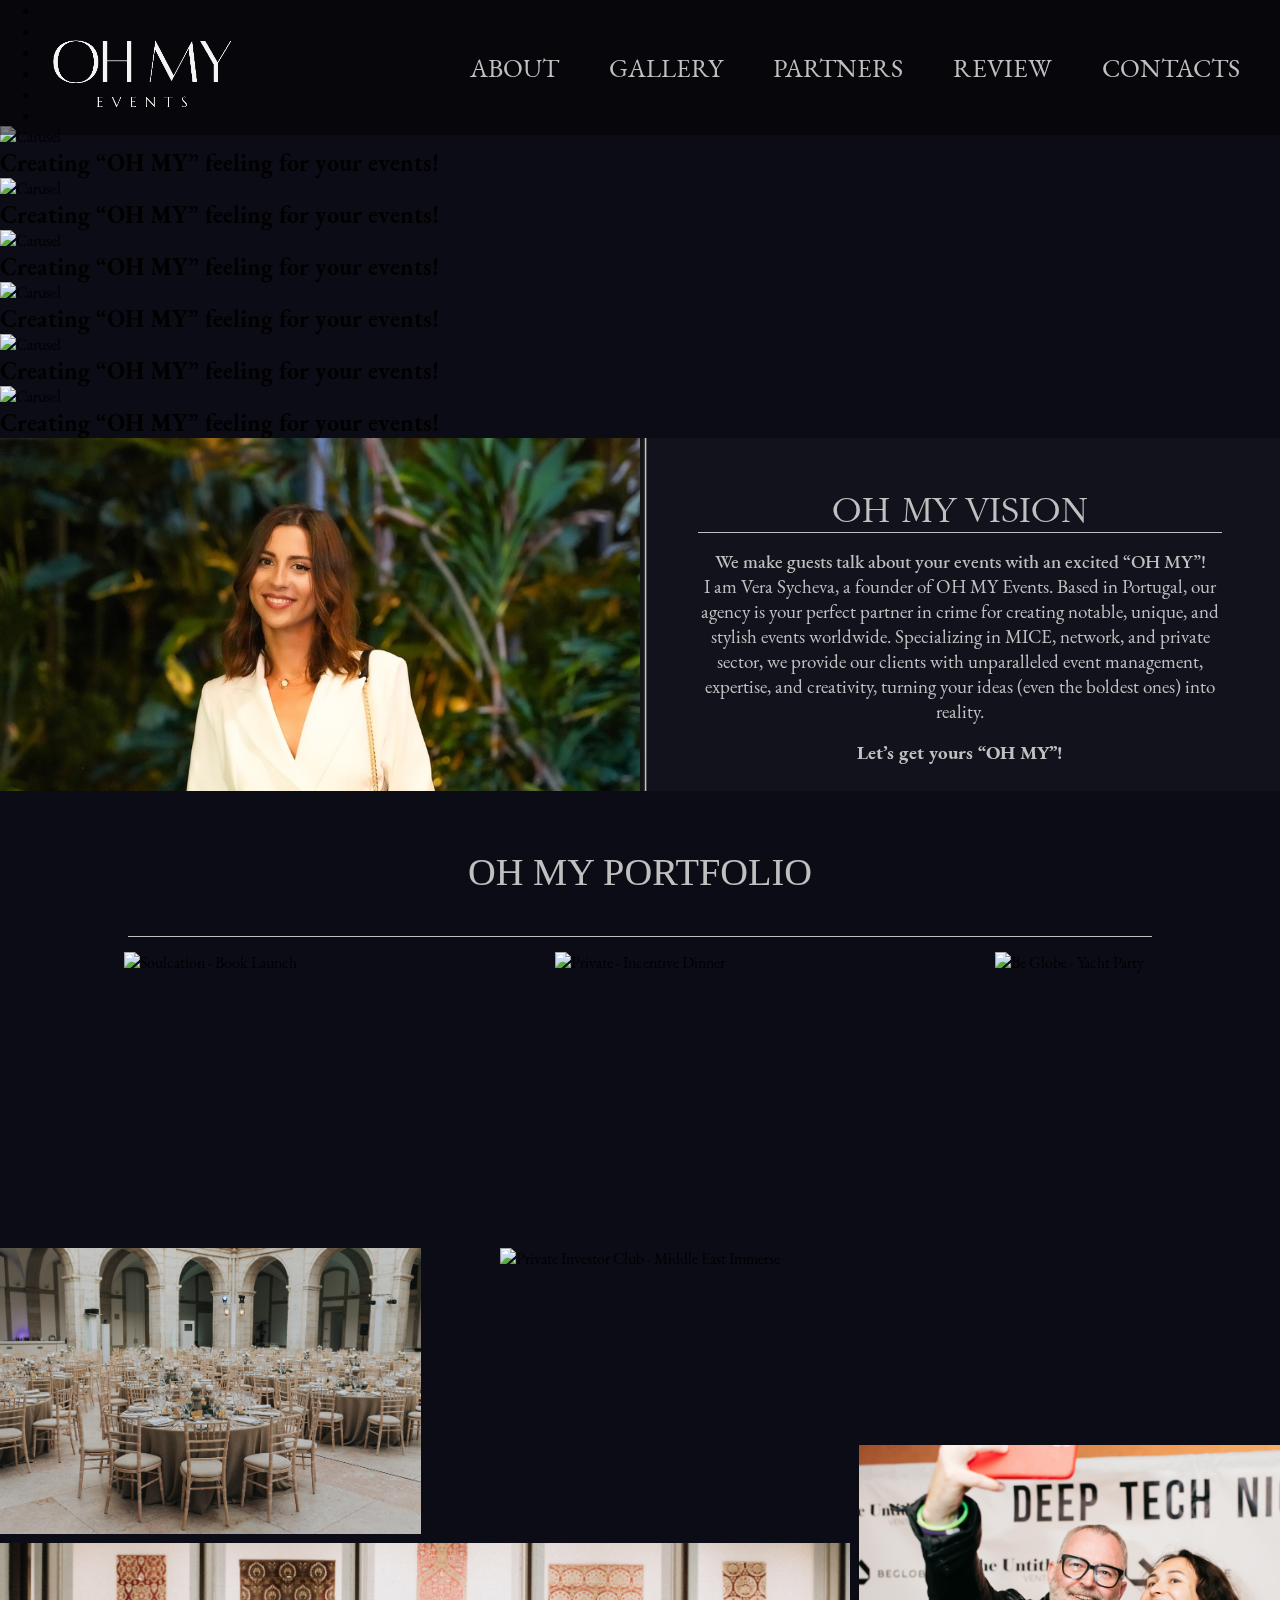
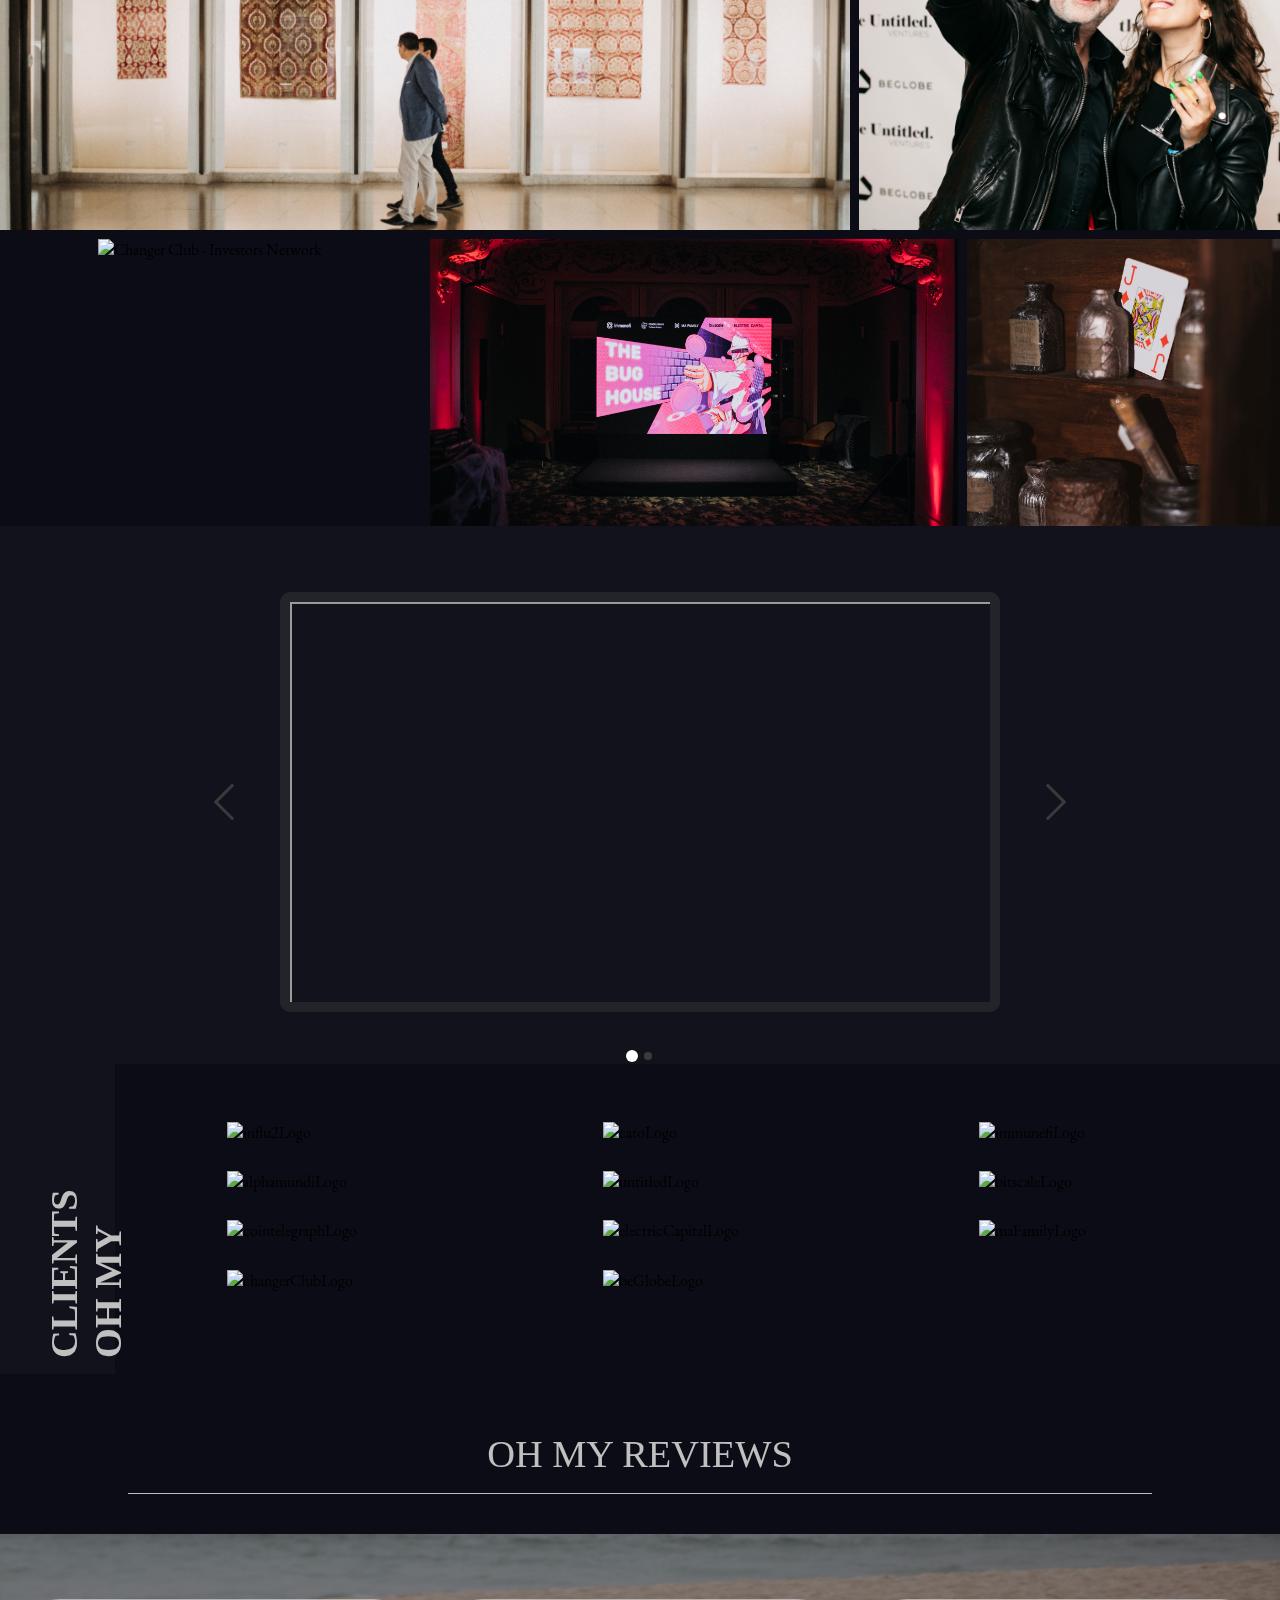
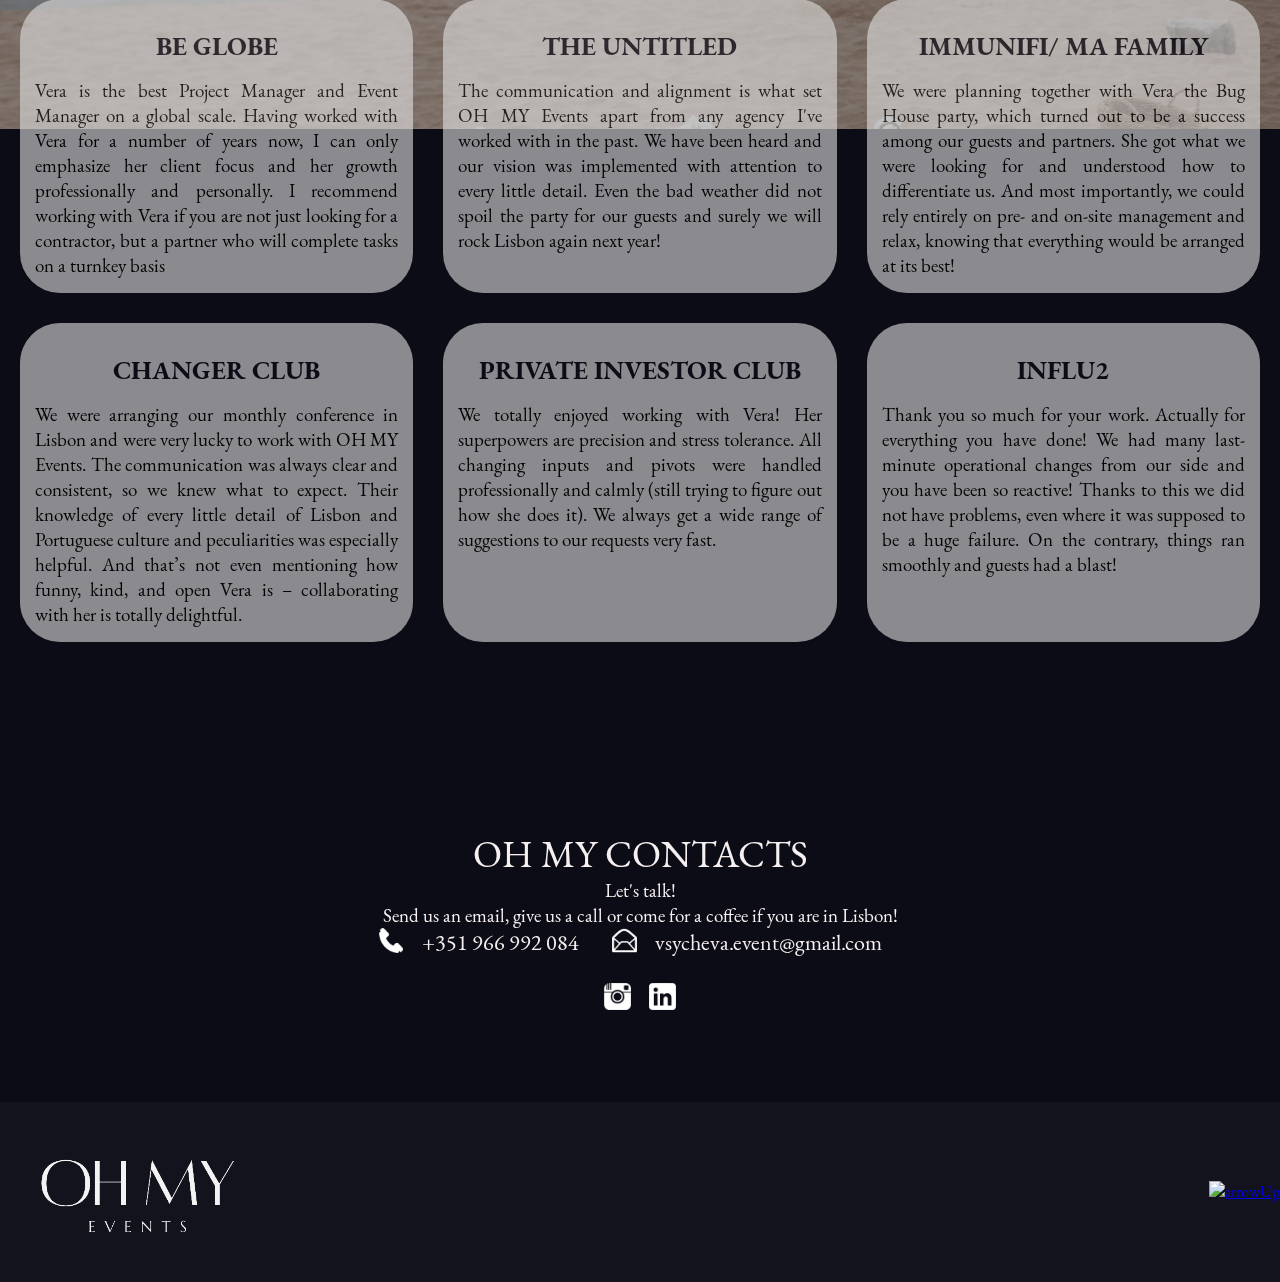
==== index.html @ d684e615 "change review" ====
<!DOCTYPE html>
<html lang="en">

<head>
    <meta charset="UTF-8">
    <meta http-equiv="X-UA-Compatible" content="IE=edge">
    <meta name="viewport" content="width=device-width, initial-scale=1.0">
    <link rel="shortcut icon" href="./assets/images/coctail.svg" type="image/svg">
    <link rel="stylesheet" href="../assets/styles/normalize.css">
    <link rel="stylesheet" href="./assets/styles/index.css">
    <link rel="stylesheet" href="https://cdn.jsdelivr.net/npm/bootstrap@4.5.3/dist/css/bootstrap.min.css"
        integrity="sha384-TX8t27EcRE3e/ihU7zmQxVncDAy5uIKz4rEkgIXeMed4M0jlfIDPvg6uqKI2xXr2" crossorigin="anonymous">
    <title>OH MY EVENTS</title>
</head>

<body class="page">
    <header class="header">
        <div class="logo">
            <a href="#"><img src="./assets/images/new_logo.png" alt="logo" /></a>
        </div>
        <div class="navigation">
            <input type="checkbox" class="toggle-menu" />
            <label class="hamburger" for="toggle-menu"><span></span></label>
            <ul class="menu">
                <li><a class="menu__item" href="#about_me">ABOUT</a></li>
                <li><a class="menu__item" href="#gallery">GALLERY</a></li>
                <li><a class="menu__item" href="#partners">PARTNERS</a></li>
                <li><a class="menu__item" href="#review">REVIEW</a></li>
                <li><a class="menu__item" href="#contacts">CONTACTS</a></li>
            </ul>
        </div>
    </header>

    <section>
        <div id="carousel" class="carousel slide" data-ride="carousel">
            <!-- Indicators -->
            <ul class="carousel-indicators">
                <li data-target="#carousel" data-slide-to="0" class="active"></li>
                <li data-target="#carousel" data-slide-to="1"></li>
                <li data-target="#carousel" data-slide-to="2"></li>
                <li data-target="#carousel" data-slide-to="3"></li>
                <li data-target="#carousel" data-slide-to="4"></li>
                <li data-target="#carousel" data-slide-to="5"></li>
            </ul>
            <!-- The slideshow -->
            <div class="carousel-inner">
                <div class="carousel-item active w-100 h-100">
                    <img
                        class="d-block h-100 w-100"
                        src="./assets/images/carusel/carusel1.jpg"
                        alt="Carusel"
                    />
                    <div class="carousel-caption">
                        <h2 class="carusel__title"
                            >Creating “OH MY” feeling for your events!</h2
                        >
                    </div>
                </div>
                <div class="carousel-item w-100 h-100">
                    <img
                        class="d-block h-100 w-100"
                        src="./assets/images/carusel/carusel2.jpg"
                        alt="Carusel"
                    />
                    <div class="carousel-caption">
                        <h2 class="carusel__title"
                            >Creating “OH MY” feeling for your events!</h2
                        >
                    </div>
                </div>
                <div class="carousel-item w-100 h-100">
                    <img
                        class="d-block h-100 w-100"
                        src="./assets/images/carusel/carusel3.jpg"
                        alt="Carusel"
                    />
                    <div class="carousel-caption">
                        <h2 class="carusel__title"
                            >Creating “OH MY” feeling for your events!</h2
                        >
                    </div>
                </div>
                <div class="carousel-item w-100 h-100">
                    <img
                        class="d-block h-100 w-100"
                        src="./assets/images/carusel/carusel4.jpg"
                        alt="Carusel"
                    />
                    <div class="carousel-caption">
                        <h2 class="carusel__title"
                            >Creating “OH MY” feeling for your events!</h2
                        >
                    </div>
                </div>
                <div class="carousel-item w-100 h-100">
                    <img
                        class="d-block h-100 w-100"
                        src="./assets/images/carusel/carusel5.jpg"
                        alt="Carusel"
                    />
                    <div class="carousel-caption">
                        <h2 class="carusel__title"
                            >Creating “OH MY” feeling for your events!</h2
                        >
                    </div>
                </div>
                <div class="carousel-item w-100 h-100">
                    <img
                        class="d-block h-100 w-100"
                        src="./assets/images/carusel/carusel6.jpg"
                        alt="Carusel"
                    />
                    <div class="carousel-caption">
                        <h2 class="carusel__title"
                            >Creating “OH MY” feeling for your events!</h2
                        >
                    </div>
                </div>
            </div>
            <!-- Left and right controls -->
            <a class="carousel-control-prev" href="#carousel" data-slide="prev">
                <span class="carousel-control-prev-icon"></span>
            </a>
            <a class="carousel-control-next" href="#carousel" data-slide="next">
                <span class="carousel-control-next-icon"></span>
            </a>
        </div>
    </section>

    <main class="main">
        <section class="content content_about-me" id="about_me">
            <div class="content__picture">
            </div>
            <div class="content__text content__text_about-me">
                <p class="text-title text-title_about-me">OH MY VISION</p>
                <p class="text-desc text-desc_about-me text-desc_about-me_first">We make guests talk about your events
                    with an excited “OH MY”! </p>
                <p class="text-desc text-desc_about-me text-desc_about-me_second">I am Vera Sycheva, a founder of OH MY
                    Events. Based in Portugal, our agency is your perfect partner in crime for creating notable,
                    unique, and stylish events worldwide. Specializing in MICE, network, and private sector, we provide
                    our clients with unparalleled event management, expertise, and creativity, turning your ideas (even
                    the boldest ones) into reality.

                </p>
                <p class="text-desc text-desc_about-me text-desc_about-me_third">Let’s get yours “OH MY”!</p>
            </div>
        </section>

        <section class="gallery">
            <p class="gallery-content__title" id="gallery">OH MY PORTFOLIO</p>
            <div class="gallery-container">
                <div class="gallery-content gallery-content-1">
                    <div class="gallery-content_item">
                        <a class="gallery-content_text" href="./gallery_solucation/index.html">Soulcation - Book Launch
                        </a>
                        <img class="gallery-content__pic" src="./assets/images/gallery/Soulcation_Book_Launch.png"
                            alt="Soulcation - Book Launch">
                    </div>
                </div>
                <div class="gallery-content gallery-content-2">
                    <div class="gallery-content_item">
                        <a class="gallery-content_text"
                            href="./gallery_private_incentive_dinner_kari_victor/index.html">Private - Incentive
                            Dinner</a>
                        <img class="gallery-content__pic" src="./assets/images/gallery/Private_Incentive_Dinner.jpg"
                            alt="Private - Incentive Dinner">
                    </div>
                </div>
                <div class="gallery-content gallery-content-3">
                    <div class="gallery-content_item">
                        <a class="gallery-content_text" href="./gallery_deep_tech_night/index.html">Untitled - Deep
                            Tech Night</a>
                        <img class="gallery-content__pic" src="./assets/images/gallery/deep_tech9.jpg"
                            alt="Untitled - Deep Tech Night">
                    </div>
                </div>
                <div class="gallery-content gallery-content-4">
                    <div class="gallery-content_item">
                        <a class="gallery-content_text" href="./gallery_immunefi/index.html">Immunefi - Bug House
                            Party</a>
                        <img class="gallery-content__pic" src="./assets/images/gallery/Immunefi.jpg"
                            alt="Immunefi - Bug House Party">
                    </div>
                </div>
                <div class="gallery-content gallery-content-5">
                    <div class="gallery-content_item">
                        <a class="gallery-content_text" href="./be_globe_party/index.html">Be Globe - Yacht Party</a>
                        <img class="gallery-content__pic" src="./assets/images/gallery/Be_Globe.png"
                            alt="Be Globe - Yacht Party">
                    </div>
                </div>
                <div class="gallery-content gallery-content-6">
                    <div class="gallery-content_item">
                        <a class="gallery-content_text" href="./gallery_changer_club/index.html"> Changer Club -
                            Investors Network</a>
                        <img class="gallery-content__pic" src="./assets/images/gallery/Changer_Club.png"
                            alt="Changer Club - Investors Network">
                    </div>
                </div>
                <div class="gallery-content gallery-content-7">
                    <div class="gallery-content_item">
                        <a class="gallery-content_text" href="./gallery_alphamundi/index.html">Alphamundi - Art &
                            Business Weekend</a>
                        <img class="gallery-content__pic" src="./assets/images/gallery/alphamundi.png"
                            alt="Alphamundi - Art & Business Weekend">
                    </div>
                </div>
                <div class="gallery-content gallery-content-8">
                    <div class="gallery-content_item">
                        <a class="gallery-content_text" href="./gallery_cato/index.html">Cato - Annual Awards
                            Meeting</a>
                        <img class="gallery-content__pic" src="./assets/images/gallery/cato.jpg"
                            alt="Cato - Annual Awards Meeting">
                    </div>
                </div>
                <div class="gallery-content gallery-content-9">
                    <div class="gallery-content_item">
                        <a class="gallery-content_text" href="./gallery_private_investor_club/index.html">Private
                            Investor Club - Middle East Immerse</a>
                        <img class="gallery-content__pic" src="./assets/images/gallery/Private_Investor.jpg"
                            alt="Private Investor Club - Middle East Immerse">
                    </div>
                </div>
                <div class="gallery-content gallery-content-10">
                    <div class="gallery-content_item">
                        <a class="gallery-content_text" href="./gallery_influ2/index.html">Influ2 - Mad Tea Party</a>
                        <img class="gallery-content__pic" src="./assets/images/gallery/influ2_2.jpg"
                            alt="Influ2 - Mad Tea Party">
                    </div>
                </div>
            </div>
        </section>

        <section class="video">
            <div style="height: 100%; overflow-x: hidden; text-align: center">
                <div class="csslider infinity" id="slider_1">
                    <input type="radio" name="slides" checked="checked" id="slides_1" />
                    <input type="radio" name="slides" id="slides_2" />
                    <ul>
                        <li>
                            <p>
                                <iframe width="720" height="400" src="https://www.youtube.com/embed/mNxS1XhOBZc"
                                    title="YouTube video player"
                                    allow="accelerometer; autoplay; clipboard-write; encrypted-media; gyroscope; picture-in-picture"
                                    allowfullscreen></iframe>
                            </p>
                        </li>
                        <li>
                            <p>
                                <iframe width="720" height="400" src="https://www.youtube.com/embed/Hy0i-8teFmA"
                                    title="YouTube video player"
                                    allow="accelerometer; autoplay; clipboard-write; encrypted-media; gyroscope; picture-in-picture"
                                    allowfullscreen></iframe>
                            </p>
                        </li>
                    </ul>
                    <div class="arrows">
                        <label for="slides_1"></label>
                        <label for="slides_2"></label>
                        <label class="goto-first" for="slides_1"></label>
                        <label class="goto-last" for="slides_2"></label>
                    </div>
                    <div class="navigation">
                        <div>
                            <label for="slides_1"></label>
                            <label for="slides_2"></label>
                        </div>
                    </div>
                </div>
            </div>
        </section>

        <section class="partners" id="partners">
            <div class="partners__heading">
                <h2 class="partners__heading_vertical">OH MY CLIENTS</h2>
            </div>
            <div class="partners__list">
                <div class="partners__list__logo partners__list__logo--1"> <img class="partners__list__img"
                        src="./assets/images/partners/influ2_logo_white.svg" alt="influ2Logo"></div>
                <div class="partners__list__logo partners__list__logo--2"> <img class="partners__list__img"
                        src="./assets/images/partners/cato_logo_white.svg" alt="catoLogo"></div>
                <div class="partners__list__logo partners__list__logo--3"> <img class="partners__list__img"
                        src="./assets/images/partners/immunefi_white.svg" alt="immunefiLogo"></div>
                <div class="partners__list__logo partners__list__logo--4"> <img class="partners__list__img"
                        src="./assets/images/partners/alphamundi_logo_white.svg" alt="alphamundiLogo"></div>
                <div class="partners__list__logo partners__list__logo--5"> <img class="partners__list__img"
                        src="./assets/images/partners/untitled_logo_white.svg" alt="untitledLogo"></div>
                <div class="partners__list__logo partners__list__logo--6"> <img class="partners__list__img"
                        src="./assets/images/partners/bitscale_logo_white.svg" alt="bitscaleLogo"></div>
                <div class="partners__list__logo partners__list__logo--7"> <img class="partners__list__img"
                        src="./assets/images/partners/cointelegraph_logo_white.svg" alt="cointelegraphLogo"></div>
                <div class="partners__list__logo partners__list__logo--8"> <img class="partners__list__img"
                        src="./assets/images/partners/electric_logo_white.svg" alt="electricCapitalLogo"></div>
                <div class="partners__list__logo partners__list__logo--9"> <img class="partners__list__img"
                        src="./assets/images/partners/mafamily_logo_white.svg" alt="maFamilyLogo"></div>
                <div class="partners__list__logo partners__list__logo--10"> <img class="partners__list__img"
                        src="./assets/images/partners/changer_logo_white.svg" alt="changerClubLogo"></div>
                <div class="partners__list__logo partners__list__logo--11"> <img class="partners__list__img"
                        src="./assets/images/partners/beglobe_logo_white.svg" alt="beGlobeLogo"></div>
            </div>
        </section>

        <section class="reviews" id="review">
            <div class="reviews__title"> OH MY REVIEWS</div>
            <div class="reviews__image"></div>
            <div class="reviews__brands">
                <div class="brand-one">
                    <div class="brand-title"> <strong>BE GLOBE</strong>
                    </div>
                    <div class="brand-one__words">Vera is the best Project Manager and Event Manager on a global scale.
                        Having worked with Vera for a number of years now, I can only emphasize her client focus and her
                        growth professionally and personally. I recommend working with Vera if you are not just looking
                        for
                        a contractor, but a partner who will complete tasks on a turnkey basis </div>
                </div>
                <div class="brand-two">
                    <div class="brand-title"><strong>THE UNTITLED</strong></div>
                    <div class="brand-two__words"> The communication and alignment is what set OH MY Events apart from
                        any
                        agency I've worked with in the past. We have been heard and our vision was implemented with
                        attention to every little detail. Even the bad weather did not spoil the party for our guests
                        and
                        surely we will rock Lisbon again next year!</div>
                </div>
                <div class="brand-three">
                    <div class="brand-title brand-title_top brand-title_bottom"><strong>IMMUNIFI/ MA FAMILY</strong>
                    </div>
                    <div class="brand-three__words">We were planning together with Vera the Bug House party, which
                        turned
                        out to be a success among our guests and partners. She got what we were looking for and
                        understood
                        how to differentiate us. And most importantly, we could rely entirely on pre- and on-site
                        management
                        and relax, knowing that everything would be arranged at its best! </div>
                </div>
                <div class="brand-four">
                    <div class="brand-title"> <strong>CHANGER CLUB</strong>
                    </div>
                    <div class="brand-four__words">We were arranging our monthly conference in Lisbon and were very lucky to work with OH MY Events.  The communication was always clear and consistent, so we knew what to expect. Their knowledge of every little detail of Lisbon and Portuguese culture and peculiarities was especially helpful. And that’s not even mentioning how funny, kind, and open Vera is – collaborating with her is totally delightful.</div>
                </div>
                <div class="brand-five">
                    <div class="brand-title brand-title_top"> <strong>PRIVATE INVESTOR CLUB</strong> </div>
                    <div class="brand-five__words"> We totally enjoyed working with Vera! Her superpowers are precision and stress tolerance. All changing inputs and pivots were handled professionally and calmly (still trying to figure out how she does it). We always get a wide range of suggestions to our requests very fast.</div>
                </div>
                <div class="brand-six">
                    <div class="brand-title"><strong>INFLU2 </strong> </div>
                    <div class="brand-six__words"> Thank you so much for your work. Actually for everything you have
                        done!
                        We had many last-minute operational changes from our side and you have been so reactive! Thanks
                        to
                        this we did not have problems, even where it was supposed to be a huge failure. On the contrary,
                        things ran smoothly and guests had a blast! </div>
                </div>
            </div>
        </section>

        <section class="social_contacts" id="contacts">
            <div class="contacts">
                <div class="contacts__title">
                    <p>OH MY CONTACTS</p>
                </div>
                <div class="contacts__text">
                    <p>Let's talk! <br /> Send us an email, give us a call or come for a coffee if you are in Lisbon!
                    </p>
                </div>


                <div class="contacts__social">
                    <div class="socials-item socials-item--1">
                        <a class="socials-link" href="https://wa.me/351966992084"><img class="socials-img"
                                src="./assets/images/whatsapp.png" alt="whatsapp"></a>
                    </div>
                    <div class="socials-item socials-item--2">
                        <a class="socials-link socials-link--2" href="https://wa.me/351966992084">+351 966 992 084</a>
                    </div>
                    <div class="socials-item socials-item--3">
                        <a class="socials-link" href="mailto:vsycheva.event@gmail.com"><img class="socials-img"
                                src="./assets/images/email.png" alt="e-mail"></a>
                    </div>
                    <div class="socials-item socials-item--4">
                        <a class="socials-link socials-link--4"
                            href="mailto:vsycheva.event@gmail.com">vsycheva.event@gmail.com</a>
                    </div>
                </div>

                <div class="contacts__social-icons">
                    <div class="socials-item socials-item--5">
                        <a class="socials-link" href="https://www.instagram.com/oh_my_events_/"><img class="socials-img"
                                src="./assets/images/instagram.png" alt="instagram"></a>
                    </div>
                    <div class="socials-item socials-item--6">
                        <a class="socials-link" href="https://www.linkedin.com/in/vera-sycheva-85250b82/"><img
                                class="socials-img" src="./assets/images/linkedin.png" alt="linkedIn"></a>
                    </div>
                </div>

            </div>
        </section>
    </main>

    <footer class="footer">
        <div class="footer__logo">
            <img class="logo-img" src="./assets/images/logo_footer.png" alt="logo">
        </div>
        <div class="footer__back_to_top">
            <a href="#"><img src="./assets/images/back_to_top.png" alt="arrowUp"></a>
        </div>
    </footer>

    <script src="https://code.jquery.com/jquery-3.5.1.slim.min.js"
        integrity="sha384-DfXdz2htPH0lsSSs5nCTpuj/zy4C+OGpamoFVy38MVBnE+IbbVYUew+OrCXaRkfj" crossorigin="anonymous">
    </script>
    <script src="https://cdn.jsdelivr.net/npm/bootstrap@4.5.3/dist/js/bootstrap.bundle.min.js"
        integrity="sha384-ho+j7jyWK8fNQe+A12Hb8AhRq26LrZ/JpcUGGOn+Y7RsweNrtN/tE3MoK7ZeZDyx" crossorigin="anonymous">
    </script>
</body>

</html>
---- assets/styles/index.css ----
@charset "UTF-8";
@font-face {
  font-family: "EB Garamond";
  src: url("../fonts/EBGaramond-Regular.woff2"), url("../fonts/EBGaramond-Regular.woff");
  font-weight: 400;
  font-style: normal;
  font-display: swap;
}
@font-face {
  font-family: "EB Garamond";
  src: url("../fonts/EBGaramond-Medium.woff2"), url("../fonts/EBGaramond-Medium.woff");
  font-weight: 500;
  font-style: normal;
  font-display: swap;
}
@font-face {
  font-family: "EB Garamond";
  src: url("../fonts/EBGaramond-Bold.woff2"), url("../fonts/EBGaramond-Bold.woff");
  font-weight: 700;
  font-style: normal;
  font-display: swap;
}
@font-face {
  font-family: "EB Garamond";
  src: url("../fonts/EBGaramond-SemiBold.woff2"), url("../fonts/EBGaramond-SemiBold.woff");
  font-weight: 600;
  font-style: normal;
  font-display: swap;
}
@font-face {
  font-family: "PF Garamond Text";
  src: url("../fonts/PFGaramondTextLight.woff2"), url("../fonts/PFGaramondTextLight.woff");
  font-weight: 300;
  font-style: normal;
  font-display: swap;
}
html {
  scroll-behavior: smooth;
}

.page {
  margin: 0;
  padding: 0;
  max-width: 100vw;
  display: grid;
  grid-template-areas: "header" "main" "footer";
  grid-template-rows: auto 1fr auto;
  min-height: 100vh;
  background-color: #0C0C16;
}

* {
  font-family: "EB Garamond";
}

html {
  scroll-behavior: smooth;
}

.header {
  background-color: rgba(0, 0, 0, 0.5);
  padding: 10px 0;
  margin-bottom: -500px;
  position: relative;
  max-width: 100%;
  height: 15vh;
  display: flex;
  justify-content: space-between;
  align-items: center;
  padding: 0 15px;
  transition: 0.3s;
  z-index: 100;
}

.logo a {
  display: block;
}

.logo a img {
  display: block;
  width: 65%;
  height: 85%;
}

.menu {
  display: flex;
  justify-content: center;
  flex-direction: row;
  align-items: center;
  z-index: 3;
  transition: 0.5s;
}

.menu li {
  list-style-type: none;
}

.menu li a {
  color: #C0C0C0;
  text-decoration: none;
  display: block;
  padding: 1px 25px;
  font-size: 2vw;
  background: linear-gradient(#C0C0C0 0 0) 0 100%/var(--t, 0) 2px no-repeat;
  transition: 0.5s;
}

.menu li a:hover {
  --t: 100%;
}

.hamburger {
  position: relative;
  width: 30px;
  height: 4px;
  background: #C0C0C0;
  cursor: pointer;
  z-index: 8;
  transition: 0.3s;
}

.hamburger:before,
.hamburger:after {
  content: "";
  position: absolute;
  height: 4px;
  right: 0;
  background: #C0C0C0;
  transition: 0.3s;
}

.hamburger:before {
  top: -10px;
  width: 20px;
}

.hamburger:after {
  top: 10px;
  width: 20px;
}

.toggle-menu {
  position: absolute;
  width: 30%;
  height: 10vh;
  z-index: 9;
  cursor: pointer;
  opacity: 1;
}

.hamburger,
.toggle-menu {
  display: none;
  /*убрали гамбургер*/
}

.navigation input:checked ~ .hamburger {
  background: transparent;
}

.navigation input:checked ~ .hamburger:before {
  top: 0;
  transform: rotate(-45deg);
  width: 30px; /*размер крестика*/
}

.navigation input:checked ~ .hamburger:after {
  top: 0;
  transform: rotate(45deg);
  width: 30px; /*размер крестика*/
}

.navigation input:checked ~ .menu {
  right: 0;
}

@media screen and (max-width: 1200px) {
  .hamburger,
  .toggle-menu {
    display: block;
    /*убрали гамбургер*/
  }
  .header {
    padding: 10px 30px;
  }
  .logo a img {
    display: block;
    width: 60%;
    height: 80%;
  }
  .menu {
    flex-direction: column;
    position: fixed;
    top: 10vh;
    right: -500px;
    top: 0px; /*опускаем подложку меню вниз на высоту хедера*/
    background: #13131E;
    width: 40%;
    height: 100vh;
  }
  .menu li {
    width: 100%;
  }
  .menu li a,
  .menu li a:hover {
    color: #C0C0C0;
    text-decoration: none;
    display: block;
    padding: 5px 25px;
    margin: 3vh;
    font-size: 4.5vw;
    background: linear-gradient(#C0C0C0 0 0) 0 100%/var(--t, 0) 2px no-repeat;
    transition: 0.3s;
  }
  .menu li a {
    color: #C0C0C0;
    text-decoration: none;
    display: block;
    padding: 1px 25px;
    font-size: 3vw;
    background: linear-gradient(#C0C0C0 0 0) 0 100%/var(--t, 0) 2px no-repeat;
    transition: 0.5s;
  }
  .menu li a:hover {
    --t: 100%;
  }
}
.content {
  background-color: #12121D;
  display: grid;
  grid-template-columns: repeat(2, 1fr);
  grid-template-rows: max-content;
  margin: 0 0 0 0;
}

.content__picture {
  grid-column: 1/span 1;
  grid-area: 1/span 1;
  background-image: url(../images/aboutMe_photo.jpg);
  object-fit: cover;
  background-repeat: no-repeat;
  background-size: cover;
}

.content__text {
  grid-column: 2/span 1;
  grid-area: 1/span 1;
}

.content__text {
  color: #C0C0C0;
  text-align: center;
  padding-top: 10%;
  background-image: url(../images/backgroundlines.png);
  background-size: cover;
  background-repeat: no-repeat;
  padding: 0 9% 0 9%;
}

.text-title {
  font-family: "PF Garamond Text";
  border-bottom: 1px solid #C0C0C0;
  font-size: 3vw;
  padding-top: 10%;
}

.text-desc {
  font-size: 1.5vw;
}

.text-desc_about-me_first {
  font-weight: 500;
  padding-top: 3%;
}

.text-desc_about-me_third {
  font-weight: 700;
  padding-bottom: 5%;
}

.text-desc_about-me_second {
  font-weight: 300;
  padding-bottom: 3%;
}

@media screen and (min-width: 320px) and (max-width: 767px) {
  .content {
    display: grid;
    grid-template-rows: 1.3fr 1fr;
    grid-template-columns: 1fr;
    margin: 0;
  }
  .content__picture {
    grid-column-start: 1;
    grid-column-end: 2;
    grid-row-start: 1;
    grid-row-end: 2;
    background-size: cover;
  }
  .content__text {
    grid-column-start: 1;
    grid-column-end: 2;
    grid-row-start: 2;
    grid-row-end: 3;
  }
  .text-title {
    font-size: 10vw;
  }
  .text-desc_about-me {
    font-size: 3.5vw;
  }
  .text-title_about-me {
    margin-bottom: 7%;
  }
}
.gallery {
  background-color: #0C0C16;
  text-align: center;
  margin: 0 0 0 0;
}

.gallery-container {
  display: grid;
  grid-gap: 0.7vw;
  grid-template-columns: repeat(12, 1fr);
  grid-template-rows: repeat(12, 7vw);
}

.gallery-content-1 {
  grid-column: 1/span 4;
  grid-row: 1/span 3;
}

.gallery-content-2 {
  grid-column: 5/span 4;
  grid-row: 1/span 3;
}

.gallery-content-3 {
  grid-column: 9/span 4;
  grid-row: 6/span 4;
}

.gallery-content-4 {
  grid-column: 5/span 5;
  grid-row: 10/span 3;
}

.gallery-content-5 {
  grid-column: 9/span 4;
  grid-row: 1/span 5;
}

.gallery-content-6 {
  grid-column: 1/span 4;
  grid-row: 10/span 3;
}

.gallery-content-7 {
  grid-column: 1/span 8;
  grid-row: 7/span 3;
}

.gallery-content-8 {
  grid-column: 1/span 4;
  grid-row: 4/span 3;
}

.gallery-content-9 {
  grid-column: 5/span 4;
  grid-row: 4/span 3;
}

.gallery-content-10 {
  grid-column: 10/span 3;
  grid-row: 10/span 3;
}

.gallery-content__title {
  display: grid;
  justify-content: center;
  text-align: center;
  font-family: "Garamond";
  font-style: normal;
  font-weight: 400;
  font-size: 3vw;
  line-height: 84px;
  color: #C0C0C0;
  position: relative;
  padding-top: 3%;
  padding-bottom: 3%;
  background-size: cover;
  max-width: 100%;
}

.gallery-content__title:after {
  content: " ";
  background: #C0C0C0;
  width: 80%;
  height: 1px;
  bottom: 15px;
  position: absolute;
  margin-left: 10%;
  margin-right: 10%;
  margin-top: 1.5em;
}

.gallery-content_item {
  height: 100%;
  width: 100%;
  position: relative;
}

.gallery-content_item {
  height: 100%;
  width: 100%;
  overflow: hidden;
}

.gallery-content__pic {
  width: 100%;
  height: 100%;
  object-fit: cover;
  object-position: 50% 50%;
  cursor: pointer;
  transition: 0.5s ease-in-out;
}

.gallery-content_item:hover .gallery-content__pic {
  transform: scale(1.05);
}

.gallery-content_text {
  text-decoration: none !important;
  opacity: 0;
  position: absolute;
  top: 50%;
  left: 50%;
  transform: translate(-50%, -50%);
  color: #ffffff !important;
  font-family: "EB Garamond";
  font-weight: 400;
  font-size: 2.5vw;
  cursor: pointer;
  z-index: 4;
  transition: 0.3s ease-in-out;
  -webkit-backdrop-filter: blur(5px) saturate(1.8);
  backdrop-filter: blur(5px) saturate(1.8);
}

.gallery-content_item:hover .gallery-content_text {
  opacity: 1;
  animation: move-down 0.3s linear;
  padding: 1em;
  width: 100%;
  color: #C0C0C0;
}

@keyframes move-down {
  0% {
    top: 10%;
  }
  50% {
    top: 30%;
  }
  100% {
    top: 50%;
  }
}
@media screen and (min-width: 481px) and (max-width: 767px) {
  .gallery {
    margin: 0 2% 0 2%;
  }
  .gallery-container {
    display: grid;
    grid-template-columns: 100%;
    grid-template-rows: repeat(10, 50vh);
    grid-gap: 0.8vw;
  }
  .gallery-content {
    grid-column: 1/auto;
    grid-row: auto;
  }
  .gallery-content__title {
    font-size: 8.5vw;
  }
  .gallery-content_text {
    font-size: 6vw;
  }
}
@media screen and (min-width: 320px) and (max-width: 480px) {
  .gallery {
    margin: 0 2% 0 2%;
  }
  .gallery-container {
    display: grid;
    grid-template-columns: 100%;
    grid-template-rows: repeat(10, 60vh);
    grid-gap: 0.8vw;
  }
  .gallery-content {
    grid-column: 1/auto;
    grid-row: auto;
  }
  .gallery-content__title {
    font-size: 8.5vw;
  }
  .gallery-content_text {
    font-size: 6vw;
  }
}
.video {
  background-color: #12121D;
  padding-top: 4vh;
}

​.video-center {
  margin: 0px auto;
  width: 100%;
  height: auto;
  max-height: 100%;
}

.csslider {
  display: inline-block;
  text-align: left;
  position: relative;
  margin-bottom: 22px;
}

.csslider > input {
  display: none;
}

.csslider > input:nth-of-type(10):checked ~ ul li:first-of-type {
  margin-left: -900%;
}

.csslider > input:nth-of-type(9):checked ~ ul li:first-of-type {
  margin-left: -800%;
}

.csslider > input:nth-of-type(8):checked ~ ul li:first-of-type {
  margin-left: -700%;
}

.csslider > input:nth-of-type(7):checked ~ ul li:first-of-type {
  margin-left: -600%;
}

.csslider > input:nth-of-type(6):checked ~ ul li:first-of-type {
  margin-left: -500%;
}

.csslider > input:nth-of-type(5):checked ~ ul li:first-of-type {
  margin-left: -400%;
}

.csslider > input:nth-of-type(4):checked ~ ul li:first-of-type {
  margin-left: -300%;
}

.csslider > input:nth-of-type(3):checked ~ ul li:first-of-type {
  margin-left: -200%;
}

.csslider > input:nth-of-type(2):checked ~ ul li:first-of-type {
  margin-left: -100%;
}

.csslider > input:nth-of-type(1):checked ~ ul li:first-of-type {
  margin-left: 0%;
}

.csslider > ul {
  position: relative;
  width: 720px;
  height: 420px;
  z-index: 1;
  font-size: 0;
  line-height: 0;
  border: 10px solid #212529;
  border-radius: 10px;
  margin: 30px;
  padding: 0;
  overflow: hidden;
  white-space: nowrap;
  -moz-box-sizing: border-box;
  -webkit-box-sizing: border-box;
  box-sizing: border-box;
}

.csslider > ul > li {
  position: relative;
  display: inline-block;
  width: 100%;
  height: 100%;
  overflow: hidden;
  font-size: 15px;
  font-size: initial;
  line-height: normal;
  -moz-transition: all 0.5s cubic-bezier(0.4, 1.3, 0.65, 1);
  -o-transition: all 0.5s ease-out;
  -webkit-transition: all 0.5s cubic-bezier(0.4, 1.3, 0.65, 1);
  transition: all 0.5s cubic-bezier(0.4, 1.3, 0.65, 1);
  vertical-align: top;
  -moz-box-sizing: border-box;
  -webkit-box-sizing: border-box;
  box-sizing: border-box;
  white-space: normal;
}

.csslider > .navigation {
  position: absolute;
  bottom: -8px;
  left: 50%;
  z-index: 10;
  margin-bottom: -10px;
  font-size: 0;
  line-height: 0;
  text-align: center;
  -webkit-touch-callout: none;
  -webkit-user-select: none;
  -khtml-user-select: none;
  -moz-user-select: none;
  -ms-user-select: none;
  user-select: none;
}

.csslider > .navigation > div {
  margin-left: -100%;
}

.csslider > .navigation label {
  position: relative;
  display: inline-block;
  cursor: pointer;
  border-radius: 50%;
  margin: 0 4px;
  padding: 4px;
  background: #3A3A3A;
}

.csslider > .navigation label:hover:after {
  opacity: 1;
}

.csslider > .navigation label:after {
  content: "";
  position: absolute;
  left: 50%;
  top: 50%;
  margin-left: -6px;
  margin-top: -6px;
  background: #ffffff;
  border-radius: 50%;
  padding: 6px;
  opacity: 0;
}

.csslider > .arrows {
  -webkit-touch-callout: none;
  -webkit-user-select: none;
  -khtml-user-select: none;
  -moz-user-select: none;
  -ms-user-select: none;
  user-select: none;
}

.csslider.inside .navigation {
  bottom: 10px;
  margin-bottom: 10px;
}

.csslider > input:nth-of-type(1):checked ~ .navigation label:nth-of-type(1):after,
.csslider > input:nth-of-type(2):checked ~ .navigation label:nth-of-type(2):after,
.csslider > input:nth-of-type(3):checked ~ .navigation label:nth-of-type(3):after,
.csslider > input:nth-of-type(4):checked ~ .navigation label:nth-of-type(4):after,
.csslider > input:nth-of-type(5):checked ~ .navigation label:nth-of-type(5):after,
.csslider > input:nth-of-type(6):checked ~ .navigation label:nth-of-type(6):after,
.csslider > input:nth-of-type(7):checked ~ .navigation label:nth-of-type(7):after,
.csslider > input:nth-of-type(8):checked ~ .navigation label:nth-of-type(8):after,
.csslider > input:nth-of-type(9):checked ~ .navigation label:nth-of-type(9):after,
.csslider > input:nth-of-type(10):checked ~ .navigation label:nth-of-type(10):after,
.csslider > input:nth-of-type(11):checked ~ .navigation label:nth-of-type(11):after {
  opacity: 1;
}

.csslider > .arrows {
  position: absolute;
  left: -31px;
  top: 50%;
  width: 100%;
  height: 26px;
  padding: 0 31px;
  z-index: 0;
  -moz-box-sizing: content-box;
  -webkit-box-sizing: content-box;
  box-sizing: content-box;
}

.csslider > .arrows label {
  display: none;
  position: absolute;
  top: -50%;
  padding: 13px;
  box-shadow: inset 2px -2px 0 1px #3A3A3A;
  cursor: pointer;
  -moz-transition: box-shadow 0.15s, margin 0.15s;
  -o-transition: box-shadow 0.15s, margin 0.15s;
  -webkit-transition: box-shadow 0.15s, margin 0.15s;
  transition: box-shadow 0.15s, margin 0.15s;
}

.csslider > .arrows label:hover {
  box-shadow: inset 3px -3px 0 2px #ffffff;
  margin: 0 0px;
}

.csslider > .arrows label:before {
  content: "";
  position: absolute;
  top: -100%;
  left: -100%;
  height: 300%;
  width: 300%;
}

.csslider.infinity > input:first-of-type:checked ~ .arrows label.goto-last,
.csslider > input:nth-of-type(1):checked ~ .arrows > label:nth-of-type(0),
.csslider > input:nth-of-type(2):checked ~ .arrows > label:nth-of-type(1),
.csslider > input:nth-of-type(3):checked ~ .arrows > label:nth-of-type(2),
.csslider > input:nth-of-type(4):checked ~ .arrows > label:nth-of-type(3),
.csslider > input:nth-of-type(5):checked ~ .arrows > label:nth-of-type(4),
.csslider > input:nth-of-type(6):checked ~ .arrows > label:nth-of-type(5),
.csslider > input:nth-of-type(7):checked ~ .arrows > label:nth-of-type(6),
.csslider > input:nth-of-type(8):checked ~ .arrows > label:nth-of-type(7),
.csslider > input:nth-of-type(9):checked ~ .arrows > label:nth-of-type(8),
.csslider > input:nth-of-type(10):checked ~ .arrows > label:nth-of-type(9),
.csslider > input:nth-of-type(11):checked ~ .arrows > label:nth-of-type(10) {
  display: block;
  left: 0;
  right: auto;
  -moz-transform: rotate(45deg);
  -ms-transform: rotate(45deg);
  -o-transform: rotate(45deg);
  -webkit-transform: rotate(45deg);
  transform: rotate(45deg);
}

.csslider.infinity > input:last-of-type:checked ~ .arrows label.goto-first,
.csslider > input:nth-of-type(1):checked ~ .arrows > label:nth-of-type(2),
.csslider > input:nth-of-type(2):checked ~ .arrows > label:nth-of-type(3),
.csslider > input:nth-of-type(3):checked ~ .arrows > label:nth-of-type(4),
.csslider > input:nth-of-type(4):checked ~ .arrows > label:nth-of-type(5),
.csslider > input:nth-of-type(5):checked ~ .arrows > label:nth-of-type(6),
.csslider > input:nth-of-type(6):checked ~ .arrows > label:nth-of-type(7),
.csslider > input:nth-of-type(7):checked ~ .arrows > label:nth-of-type(8),
.csslider > input:nth-of-type(8):checked ~ .arrows > label:nth-of-type(9),
.csslider > input:nth-of-type(9):checked ~ .arrows > label:nth-of-type(10),
.csslider > input:nth-of-type(10):checked ~ .arrows > label:nth-of-type(11),
.csslider > input:nth-of-type(11):checked ~ .arrows > label:nth-of-type(12) {
  display: block;
  right: 0;
  left: auto;
  -moz-transform: rotate(225deg);
  -ms-transform: rotate(225deg);
  -o-transform: rotate(225deg);
  -webkit-transform: rotate(225deg);
  transform: rotate(225deg);
}

/*#region MODULES */
/*#endregion */
/*___________________________________ LAYOUT ___________________________________ */
* {
  margin: 0;
  padding: 0;
}

ul {
  padding-left: 40px;
}

​ #slider1 {
  margin: 20px;
  font-family: "Lato";
}

#slider1 > input:nth-of-type(3):checked ~ ul #bg {
  width: 80%;
  padding: 22px;
  -moz-transition: 0.5s 0.5s;
  -o-transition: 0.5s 0.5s;
  -webkit-transition: 0.5s 0.5s;
  transition: 0.5s 0.5s;
}

#slider1 > input:nth-of-type(3):checked ~ ul #bg div {
  -moz-transform: translate(0);
  -ms-transform: translate(0);
  -o-transform: translate(0);
  -webkit-transform: translate(0);
  transform: translate(0);
  -moz-transition: 0.5s 0.9s;
  -o-transition: 0.5s 0.9s;
  -webkit-transition: 0.5s 0.9s;
  transition: 0.5s 0.9s;
}

/*#videos */
/*___________________________________ LAYOUT ___________________________________ */
video {
  width: 710px;
  height: 400px;
  background: transparent url("") no-repeat 0 0;
  -webkit-background-size: cover;
  -moz-background-size: cover;
  -o-background-size: cover;
  background-size: cover;
}

.partners__list {
  background: url(../images/background_partners.png);
  background-repeat: no-repeat;
  background-size: cover;
}

.partners {
  display: grid;
  grid-template-areas: "partners__heading" "partners__list";
  grid-template-columns: 9% 1fr;
  height: max-content;
}

.partners__heading {
  grid-area: partners__heading;
  background-color: #12121D;
  display: grid;
  grid-template-rows: 5% auto 5%;
}

.partners__heading_vertical {
  grid-row-start: 2;
  grid-row-end: 3;
  align-self: center;
  justify-self: center;
}

.partners__heading_vertical {
  writing-mode: vertical-lr;
  transform: rotate(-180deg);
  color: #C0C0C0;
  font-family: "Garamond";
  font-style: normal;
  font-size: 3vw;
  margin-left: 50%;
}

.partners__list__img {
  object-fit: fill;
  width: 80%;
  height: 70%;
}

.partners__list__logo {
  width: 70%;
}

.partners__list {
  display: grid;
  grid-template-columns: repeat(3, 1fr);
  grid-gap: 2%;
  padding: 5% 0 5% 5%;
  justify-items: center;
}

@media screen and (min-width: 320px) and (max-width: 767px) {
  .partners__list {
    display: grid;
    grid-template-columns: 1fr 1fr;
    justify-items: center;
    height: max-content;
    padding-bottom: 10%;
  }
  .partners__list__logo {
    width: 25vw;
  }
  .partners__heading_vertical {
    font-size: 7vw;
    margin-left: 35%;
  }
}
.reviews {
  display: grid;
  grid-template-rows: 0.1fr 0.7fr 0.1fr;
  background-color: #0C0C16;
  background-size: cover;
  margin-bottom: -20em;
}

.reviews__title {
  display: grid;
  text-align: center;
  font-family: "Garamond";
  font-style: normal;
  font-weight: 400;
  font-size: 3vw;
  line-height: 84px;
  color: #C0C0C0;
  justify-content: center;
  position: relative;
  max-width: 100%;
  background-size: cover;
  padding-top: 3%;
  padding-bottom: 3%;
}

.reviews__title:after {
  content: " ";
  background: #C0C0C0;
  width: 80%;
  height: 1px;
  bottom: 15px;
  position: absolute;
  margin-left: 10%;
  margin-right: 10%;
  margin-bottom: 2%;
  margin-top: 1.5em;
}

.reviews__image {
  background-image: url(../images/bag_review.png);
  background-repeat: no-repeat;
  background-size: cover;
  max-width: 100%;
  max-height: 60%;
  background-position: center;
}

.reviews__brands {
  display: grid;
  grid-template-columns: repeat(auto-fit, minmax(390px, 1fr));
  grid-gap: 30px;
  font-family: "Garamond";
  font-style: normal;
  font-weight: 400;
  font-size: 1.5vw;
  color: #000000;
  padding: 20px;
  align-items: stretch;
  max-width: 100%;
  object-fit: cover;
  justify-content: space-around;
  position: relative;
  top: -280px;
  padding-bottom: 0%;
  margin-bottom: 0%;
}

.brand-one {
  background-color: rgba(226, 226, 226, 0.85);
  border-radius: 40px;
  padding: 15px;
  opacity: 0.7;
  display: grid;
  grid-template-rows: 0.1fr 0.3fr;
  text-align: justify;
}

.brand-two {
  background-color: rgba(226, 226, 226, 0.85);
  border-radius: 40px;
  padding: 15px;
  opacity: 0.7;
  display: grid;
  grid-template-rows: 0.1fr 0.3fr;
  text-align: justify;
}

.brand-three {
  background-color: rgba(226, 226, 226, 0.85);
  border-radius: 40px;
  padding: 15px;
  opacity: 0.7;
  display: grid;
  grid-template-rows: 0.1fr 0.3fr;
  text-align: justify;
}

.brand-four {
  background-color: rgba(226, 226, 226, 0.85);
  border-radius: 40px;
  padding: 15px;
  opacity: 0.7;
  display: grid;
  grid-template-rows: 0.1fr 0.3fr;
  text-align: justify;
}

.brand-five {
  background-color: rgba(226, 226, 226, 0.85);
  border-radius: 40px;
  padding: 15px;
  opacity: 0.7;
  display: grid;
  grid-template-rows: 0.1fr 0.3fr;
  text-align: justify;
}

.brand-six {
  background-color: rgba(226, 226, 226, 0.85);
  border-radius: 40px;
  padding: 15px;
  opacity: 0.7;
  display: grid;
  grid-template-rows: 0.1fr 0.3fr;
  text-align: justify;
}

.brand-title {
  display: grid;
  justify-content: center;
  padding: 15px;
  color: #0C0C16;
  font-size: 2vw;
}

@media screen and (min-width: 320px) and (max-width: 767px) {
  .reviews {
    display: grid;
    grid-template-columns: auto;
    grid-template-rows: 12% 1fr;
    background-color: #0D0E1A;
    background-size: cover;
    margin-top: 1%;
    margin-bottom: -10%;
  }
  .reviews__image {
    display: none;
  }
  .reviews__title {
    display: grid;
    text-align: center;
    font-family: "Garamond";
    font-style: normal;
    font-size: 7vw;
    line-height: 30px;
    color: #C0C0C0;
    justify-content: center;
  }
  .reviews__title:after {
    display: none;
  }
  .reviews__brands {
    display: grid;
    grid-template-columns: 1fr;
    grid-gap: 20px;
    font-family: "Garamond";
    font-style: normal;
    font-weight: 400;
    font-size: 20px;
    line-height: 30px;
    color: #000000;
    margin-top: 17%;
  }
  .brand-title {
    padding: 25px;
    font-family: "EB Garamond";
    color: #0C0C16;
    font-size: 25px;
  }
}
.contacts {
  background-image: url(../images/interiorBackgroundBanner.jpg);
  background-size: cover;
  background-repeat: no-repeat;
  padding: 2%;
  height: max-content;
}

.contacts__title {
  display: grid;
  text-align: center;
  color: #F7F0F0;
  font-size: 3vw;
  padding-top: 5%;
}

.contacts__text {
  text-align: center;
  font-size: 1.5vw;
  color: #F7F0F0;
}

.socials-item {
  width: 2%;
  height: 2%;
}

.socials-item--2, .socials-item--4 {
  width: 10%;
  height: 10%;
}

.socials-item--5, .socials-item--6 {
  width: 2.2%;
  height: 2.2%;
}

.socials-img {
  width: 100%;
  height: 100%;
  color: #f7f0f0;
}
.socials-img:hover {
  transform: scale(1.1);
}

.contacts__social {
  display: flex;
  flex-direction: row;
  gap: 1.5%;
  justify-content: center;
  padding-bottom: 2%;
}

.contacts__social-icons {
  display: flex;
  flex-direction: row;
  gap: 1.5%;
  justify-content: center;
  padding-bottom: 5%;
}

.socials-link, .socials-img {
  cursor: pointer;
}

.socials-link--4, .socials-link--2 {
  font-size: 1.7vw;
  text-decoration: none;
  color: #F7F0F0;
}
.socials-link--4:hover, .socials-link--2:hover {
  color: #C0C0C0;
  text-decoration: underline;
}

.socials-item--2 {
  width: 14%;
}

.socials-item--4 {
  width: 20%;
}

@media screen and (min-width: 320px) and (max-width: 480px) {
  .content {
    padding-top: 1%;
  }
  .content__text {
    max-height: max-content;
  }
  .socials-link--4, .socials-link--2 {
    font-size: 4vw;
  }
  .socials-item--2 {
    width: 18%;
  }
  .socials-item--4 {
    width: 25%;
  }
}
@media screen and (min-width: 481px) and (max-width: 767px) {
  .socials-link--4, .socials-link--2 {
    font-size: 2.5vw;
  }
  .socials-item--2 {
    width: 19%;
  }
  .socials-item--4 {
    width: 26%;
  }
}
.footer {
  position: relative;
  height: 20vh;
  background-color: #13131E;
  display: flex;
  flex-direction: row;
  align-items: center;
  justify-content: space-between;
}

.footer__logo img {
  width: 55%;
  height: 65%;
}

.footer__back_to_top img {
  width: 55%;
  height: 75%;
}

.footer__back_to_top a span {
  cursor: pointer;
}

.page-private-investor-club {
  margin: 0;
  padding: 0;
  max-width: 100%;
  background-color: #12121D;
  margin: 0 5% 0 5%;
}

.gallery-private-investor-club__item {
  margin: 0;
  padding: 0;
}

.gallery-private-investor-club__img {
  width: 100%;
  height: 100%;
  object-fit: cover;
}

.gallery-private-investor-club {
  display: grid;
  grid-template-columns: repeat(12, 1fr);
  grid-template-rows: repeat(21, 10vw);
  grid-gap: 0.6vw;
}

.gallery-private-investor-club__item--1 {
  grid-column: 1/span 4;
  grid-row: 1/span 3;
}

.gallery-private-investor-club__item--2 {
  grid-column: 5/span 3;
  grid-row: 1/span 3;
}

.gallery-private-investor-club__item--3 {
  grid-column: 8/span 5;
  grid-row: 1/span 3;
}

.gallery-private-investor-club__item--4 {
  grid-column: 1/span 4;
  grid-row: 4/span 3;
}

.gallery-private-investor-club__item--5 {
  grid-column: 5/span 2;
  grid-row: 4/span 3;
}

.gallery-private-investor-club__item--6 {
  grid-column: 7/span 3;
  grid-row: 4/span 3;
}

.gallery-private-investor-club__item--7 {
  grid-column: 10/span 3;
  grid-row: 4/span 3;
}

.gallery-private-investor-club__item--8 {
  grid-column: 1/span 3;
  grid-row: 7/span 3;
}

.gallery-private-investor-club__item--9 {
  grid-column: 4/span 4;
  grid-row: 7/span 3;
}

.gallery-private-investor-club__item--10 {
  grid-column: 8/span 3;
  grid-row: 7/span 3;
}

.gallery-private-investor-club__item--11 {
  grid-column: 11/span 2;
  grid-row: 7/span 3;
}

.gallery-private-investor-club__item--12 {
  grid-column: 1/span 5;
  grid-row: 10/span 3;
}

.gallery-private-investor-club__item--13 {
  grid-column: 6/span 4;
  grid-row: 10/span 3;
}

.gallery-private-investor-club__item--14 {
  grid-column: 10/span 3;
  grid-row: 10/span 3;
}

.gallery-private-investor-club__item--15 {
  grid-column: 1/span 3;
  grid-row: 13/span 3;
}

.gallery-private-investor-club__item--16 {
  grid-column: 4/span 5;
  grid-row: 13/span 3;
}

.gallery-private-investor-club__item--17 {
  grid-column: 9/span 4;
  grid-row: 13/span 3;
}

.gallery-private-investor-club__item--18 {
  grid-column: 1/span 3;
  grid-row: 16/span 3;
}

.gallery-private-investor-club__item--19 {
  grid-column: 4/span 3;
  grid-row: 16/span 3;
}

.gallery-private-investor-club__item--20 {
  grid-column: 7/span 3;
  grid-row: 16/span 3;
}

.gallery-private-investor-club__item--21 {
  grid-column: 10/span 3;
  grid-row: 16/span 3;
}

.gallery-private-investor-club__item--22 {
  grid-column: 1/span 4;
  grid-row: 19/span 3;
}

.gallery-private-investor-club__item--23 {
  grid-column: 5/span 4;
  grid-row: 19/span 3;
}

.gallery-private-investor-club__item--24 {
  grid-column: 9/span 4;
  grid-row: 19/span 3;
}

.page-private-investor-club__text {
  font-family: "EB Garamond";
  font-size: 2vw;
  text-align: center;
  color: #C0C0C0;
}

.page-private-investor-club_first {
  font-size: 1.8vw;
  padding: 0 11% 2.5% 11%;
}

.page-private-investor-club__desc_last {
  font-size: 1.8vw;
  padding: 0 11% 5% 11%;
  line-height: 130%;
}

.page-private-investor-club__heading {
  border-bottom: 1px solid #C0C0C0;
  margin: 2% 10% 2% 10%;
  padding-bottom: 2%;
}

@media screen and (min-width: 320px) and (max-width: 600px) {
  .gallery-private-investor-club {
    display: grid;
    grid-template-columns: 100vw;
    grid-template-rows: repeat(24, auto);
    grid-gap: 0.8vw;
  }
  .gallery-private-investor-club__item {
    grid-column: 1/auto;
    grid-row: auto;
  }
  .arrow-back__link {
    font-size: 2vw;
  }
  .page-private-investor-club__desc {
    font-size: 4.5vw;
    line-height: 140%;
  }
  .page-private-investor-club__text {
    font-size: 5.5vw;
  }
}
.page-alphamundi {
  margin: 0;
  padding: 0;
  max-width: 100%;
  background-color: #12121D;
  margin: 0 5% 0 5%;
}

.gallery-alphamundi__item {
  margin: 0;
  padding: 0;
}

.gallery-alphamundi__img {
  width: 100%;
  height: 100%;
  object-fit: cover;
}

.gallery-alphamundi {
  display: grid;
  grid-template-columns: repeat(12, 1fr);
  grid-template-rows: repeat(15, 10vw);
  grid-gap: 0.6vw;
}

.gallery-alphamundi__item--1 {
  grid-column: 1/span 4;
  grid-row: 1/span 3;
}

.gallery-alphamundi__item--2 {
  grid-column: 5/span 4;
  grid-row: 1/span 3;
}

.gallery-alphamundi__item--3 {
  grid-column: 9/span 4;
  grid-row: 1/span 3;
}

.gallery-alphamundi__item--4 {
  grid-column: 1/span 4;
  grid-row: 4/span 3;
}

.gallery-alphamundi__item--5 {
  grid-column: 5/span 4;
  grid-row: 4/span 3;
}

.gallery-alphamundi__item--6 {
  grid-column: 9/span 4;
  grid-row: 4/span 3;
}

.gallery-alphamundi__item--7 {
  grid-column: 1/span 3;
  grid-row: 7/span 3;
}

.gallery-alphamundi__item--8 {
  grid-column: 4/span 3;
  grid-row: 7/span 3;
}

.gallery-alphamundi__item--9 {
  grid-column: 7/span 2;
  grid-row: 7/span 3;
}

.gallery-alphamundi__item--10 {
  grid-column: 9/span 4;
  grid-row: 7/span 3;
}

.gallery-alphamundi__item--11 {
  grid-column: 1/span 4;
  grid-row: 10/span 3;
}

.gallery-alphamundi__item--12 {
  grid-column: 5/span 4;
  grid-row: 10/span 3;
}

.gallery-alphamundi__item--13 {
  grid-column: 9/span 4;
  grid-row: 10/span 3;
}

.gallery-alphamundi__item--14 {
  grid-column: 1/span 3;
  grid-row: 13/span 3;
}

.gallery-alphamundi__item--15 {
  grid-column: 4/span 6;
  grid-row: 13/span 3;
}

.gallery-alphamundi__item--16 {
  grid-column: 10/span 3;
  grid-row: 13/span 3;
}

.gallery-alphamundi__text {
  font-family: "EB Garamond";
  font-size: 2vw;
  text-align: center;
  color: #C0C0C0;
}

.gallery-alphamundi__desc_first {
  font-size: 1.8vw;
  padding: 0 11% 2.5% 11%;
}

.gallery-alphamundi__desc_last {
  font-size: 1.8vw;
  padding: 0 11% 5% 11%;
  line-height: 130%;
}

.gallery-alphamundi__heading {
  border-bottom: 1px solid #C0C0C0;
  margin: 2% 10% 2% 10%;
  padding-bottom: 2%;
}

@media screen and (min-width: 320px) and (max-width: 480px) {
  .gallery-alphamundi {
    display: grid;
    grid-template-columns: 100%;
    grid-template-rows: repeat(16, auto);
    grid-gap: 0.8vw;
  }
  .gallery-alphamundi__item {
    grid-column: 1/auto;
    grid-row: auto;
  }
  .arrow-back__link {
    font-size: 2vw;
  }
  .gallery-alphamundi__desc {
    font-size: 4.5vw;
    line-height: 140%;
  }
  .gallery-alphamundi__text {
    font-size: 5.5vw;
  }
}
.beglobe__page {
  margin: 0;
  padding: 0;
  max-width: 100%;
  background-color: #12121D;
  margin: 0 5% 0 5%;
}

.arrow-back {
  padding: 1% 0 0.5% 1%;
}

.arrow-back__link {
  text-decoration: none;
  color: #C0C0C0;
  cursor: pointer;
  font-size: 2vw;
}
.arrow-back__link:hover {
  color: #F5F5F5;
}

.arrow-back__pic {
  width: 1.8%;
}

.beglobe-images__pic {
  margin: 0;
  padding: 0;
}

.beglobe-images__pic img {
  width: 100%;
  height: 100%;
  object-fit: cover;
}

.beglobe-images {
  display: grid;
  grid-template-columns: repeat(12, 1fr);
  grid-template-rows: repeat(18, 10vw);
  grid-gap: 0.6vw;
}

.beglobe-images__pic_one {
  grid-column: 1/span 7;
  grid-row: 1/span 3;
}

.beglobe-images__pic_two {
  grid-column: 8/span 5;
  grid-row: 1/span 3;
}

.beglobe-images__pic_three {
  grid-column: 1/span 3;
  grid-row: 4/span 3;
}

.beglobe-images__pic_four {
  grid-column: 4/span 3;
  grid-row: 4/span 3;
}

.beglobe-images__pic_five {
  grid-column: 7/span 3;
  grid-row: 4/span 3;
}

.beglobe-images__pic_six {
  grid-column: 10/span 3;
  grid-row: 4/span 3;
}

.beglobe-images__pic_seven {
  grid-column: 1/span 3;
  grid-row: 7/span 3;
}

.beglobe-images__pic_eight {
  grid-column: 4/span 3;
  grid-row: 7/span 3;
}

.beglobe-images__pic_nine {
  grid-column: 7/span 3;
  grid-row: 7/span 3;
}

.beglobe-images__pic_ten {
  grid-column: 10/span 3;
  grid-row: 7/span 3;
}

.beglobe-images__pic_eleven {
  grid-column: 1/span 4;
  grid-row: 10/span 3;
}

.beglobe-images__pic_twelve {
  grid-column: 5/span 4;
  grid-row: 10/span 3;
}

.beglobe-images__pic_thirteen {
  grid-column: 9/span 4;
  grid-row: 10/span 3;
}

.beglobe-images__pic_fourteen {
  grid-column: 1/span 4;
  grid-row: 13/span 3;
}

.beglobe-images__pic_fifteen {
  grid-column: 5/span 5;
  grid-row: 13/span 3;
}

.beglobe-images__pic_sixteen {
  grid-column: 10/span 3;
  grid-row: 13/span 3;
}

.beglobe-images__pic_seventeen {
  grid-column: 1/span 4;
  grid-row: 16/span 3;
}

.beglobe-images__pic_eighteen {
  grid-column: 5/span 4;
  grid-row: 16/span 3;
}

.beglobe-images__pic_nineteen {
  grid-column: 9/span 4;
  grid-row: 16/span 3;
}

.beglobe__heading {
  font-family: "EB Garamond";
  font-size: 2vw;
  text-align: center;
  color: #C0C0C0;
}

.beglobe__desc {
  font-family: "EB Garamond";
  font-size: 1.8vw;
  padding: 0 11% 2.5% 11%;
  line-height: 130%;
  color: #C0C0C0;
  text-align: center;
}

.beglobe__head {
  font-family: "EB Garamond";
  font-size: 2vw;
  color: #C0C0C0;
  text-align: center;
  border-bottom: 1px solid #C0C0C0;
  margin: 2% 10% 2% 10%;
  padding-bottom: 2%;
}

@media screen and (min-width: 320px) and (max-width: 480px) {
  .arrow-back__link {
    font-size: 2vw;
  }
  .beglobe-images {
    display: grid;
    grid-template-columns: 100%;
    grid-template-rows: repeat(19, auto);
    grid-gap: 0.8vw;
  }
  .beglobe-images__pic {
    grid-column: 1/auto;
    grid-row: auto;
  }
  .beglobe__head {
    font-size: 5.5vw;
  }
  .beglobe__heading,
  .beglobe__desc {
    font-size: 4.5vw;
    line-height: 140%;
  }
}
.page-cato {
  margin: 0;
  padding: 0;
  max-width: 100%;
  background-color: #12121D;
  margin: 0 5% 0 5%;
}

.gallery-cato__item {
  margin: 0;
  padding: 0;
}

.gallery-cato__img {
  width: 100%;
  height: 100%;
  object-fit: cover;
}

.gallery-cato {
  display: grid;
  grid-template-columns: repeat(12, 1fr);
  grid-template-rows: repeat(12, 10vw);
  grid-gap: 0.5vw;
}

.gallery-cato__item--1 {
  grid-column: 1/span 4;
  grid-row: 1/span 3;
}

.gallery-cato__item--2 {
  grid-column: 5/span 2;
  grid-row: 1/span 3;
}

.gallery-cato__item--3 {
  grid-column: 7/span 4;
  grid-row: 1/span 3;
}

.gallery-cato__item--4 {
  grid-column: 11/span 2;
  grid-row: 1/span 3;
}

.gallery-cato__item--5 {
  grid-column: 1/span 3;
  grid-row: 4/span 3;
}

.gallery-cato__item--6 {
  grid-column: 4/span 3;
  grid-row: 4/span 3;
}

.gallery-cato__item--7 {
  grid-column: 7/span 3;
  grid-row: 4/span 3;
}

.gallery-cato__item--8 {
  grid-column: 10/span 3;
  grid-row: 4/span 4;
}

.gallery-cato__item--9 {
  grid-column: 1/span 3;
  grid-row: 7/span 3;
}

.gallery-cato__item--10 {
  grid-column: 4/span 3;
  grid-row: 7/span 3;
}

.gallery-cato__item--11 {
  grid-column: 7/span 3;
  grid-row: 7/span 3;
}

.gallery-cato__item--12 {
  grid-column: 10/span 3;
  grid-row: 8/span 2;
}

.gallery-cato__item--13 {
  grid-column: 1/span 3;
  grid-row: 10/span 3;
}

.gallery-cato__item--14 {
  grid-column: 4/span 2;
  grid-row: 10/span 3;
}

.gallery-cato__item--15 {
  grid-column: 6/span 3;
  grid-row: 10/span 3;
}

.gallery-cato__item--16 {
  grid-column: 9/span 4;
  grid-row: 10/span 3;
}

.gallery-cato__text {
  font-family: "EB Garamond";
  font-size: 2vw;
  text-align: center;
  color: #C0C0C0;
}

.gallery-cato__desc_first {
  font-size: 1.8vw;
  padding: 0 11% 2.5% 11%;
}

.gallery-cato__desc_last {
  font-size: 1.8vw;
  padding: 0 11% 5% 11%;
  line-height: 130%;
}

.gallery-cato__heading {
  border-bottom: 1px solid #C0C0C0;
  margin: 2% 10% 2% 10%;
  padding-bottom: 2%;
}

@media screen and (min-width: 320px) and (max-width: 480px) {
  .gallery-cato {
    display: grid;
    grid-template-columns: 100%;
    grid-template-rows: repeat(16, auto);
    grid-gap: 0.8vw;
  }
  .gallery-cato__item {
    grid-column: 1/auto;
    grid-row: auto;
  }
  .arrow-back__link {
    font-size: 2vw;
  }
  .gallery-cato__desc {
    font-size: 4.5vw;
    line-height: 140%;
  }
  .gallery-cato__text {
    font-size: 5.5vw;
  }
}
.page-changer-club {
  margin: 0;
  padding: 0;
  max-width: 100%;
  background-color: #12121D;
  margin: 0 5% 0 5%;
}

.gallery-changer-club__item {
  margin: 0;
  padding: 0;
}

.gallery-changer-club__img {
  width: 100%;
  height: 100%;
  object-fit: cover;
}

.gallery-changer-club {
  display: grid;
  grid-template-columns: repeat(12, 1fr);
  grid-template-rows: repeat(18, 10vw);
  grid-gap: 0.5vw;
}

.gallery-changer-club__item--1 {
  grid-column: 1/span 3;
  grid-row: 1/span 3;
}

.gallery-changer-club__item--2 {
  grid-column: 4/span 3;
  grid-row: 1/span 3;
}

.gallery-changer-club__item--3 {
  grid-column: 7/span 3;
  grid-row: 1/span 3;
}

.gallery-changer-club__item--4 {
  grid-column: 10/span 3;
  grid-row: 1/span 3;
}

.gallery-changer-club__item--5 {
  grid-column: 1/span 3;
  grid-row: 4/span 3;
}

.gallery-changer-club__item--6 {
  grid-column: 4/span 4;
  grid-row: 4/span 3;
}

.gallery-changer-club__item--7 {
  grid-column: 10/span 3;
  grid-row: 10/span 3;
}

.gallery-changer-club__item--8 {
  grid-column: 8/span 5;
  grid-row: 4/span 3;
}

.gallery-changer-club__item--9 {
  grid-column: 1/span 4;
  grid-row: 7/span 3;
}

.gallery-changer-club__item--10 {
  grid-column: 5/span 2;
  grid-row: 7/span 3;
}

.gallery-changer-club__item--11 {
  grid-column: 7/span 6;
  grid-row: 7/span 3;
}

.gallery-changer-club__item--12 {
  grid-column: 1/span 3;
  grid-row: 10/span 3;
}

.gallery-changer-club__item--13 {
  grid-column: 4/span 3;
  grid-row: 10/span 3;
}

.gallery-changer-club__item--14 {
  grid-column: 7/span 3;
  grid-row: 10/span 3;
}

.gallery-changer-club__item--15 {
  grid-column: 1/span 4;
  grid-row: 13/span 3;
}

.gallery-changer-club__item--16 {
  grid-column: 5/span 3;
  grid-row: 13/span 3;
}

.gallery-changer-club__item--17 {
  grid-column: 8/span 5;
  grid-row: 13/span 3;
}

.gallery-changer-club__item--18 {
  grid-column: 1/span 3;
  grid-row: 16/span 3;
}

.gallery-changer-club__item--19 {
  grid-column: 4/span 3;
  grid-row: 16/span 3;
}

.gallery-changer-club__item--20 {
  grid-column: 7/span 3;
  grid-row: 16/span 3;
}

.gallery-changer-club__item--21 {
  grid-column: 10/span 3;
  grid-row: 16/span 3;
}

.gallery-changer-club__text {
  font-family: "EB Garamond";
  font-size: 2vw;
  text-align: center;
  color: #C0C0C0;
}

.gallery-changer-club__desc_first {
  font-size: 1.8vw;
  padding: 0 11% 2.5% 11%;
}

.gallery-changer-club__desc_last {
  font-size: 1.8vw;
  padding: 0 11% 5% 11%;
  line-height: 130%;
}

.gallery-changer-club__heading {
  border-bottom: 1px solid #C0C0C0;
  margin: 2% 10% 2% 10%;
  padding-bottom: 2%;
}

@media screen and (min-width: 320px) and (max-width: 480px) {
  .gallery-changer-club {
    display: grid;
    grid-template-columns: 100%;
    grid-template-rows: repeat(21, auto);
    grid-gap: 0.8vw;
  }
  .gallery-changer-club__item {
    grid-column: 1/auto;
    grid-row: auto;
  }
  .arrow-back__link {
    font-size: 2vw;
  }
  .gallery-changer-club__desc {
    font-size: 4.5vw;
    line-height: 140%;
  }
  .gallery-changer-club__text {
    font-size: 5.5vw;
  }
}
.page-deep-tech {
  margin: 0;
  padding: 0;
  max-width: 100%;
  background-color: #12121D;
  margin: 0 5% 0 5%;
}

.gallery-deep-tech__item {
  margin: 0;
  padding: 0;
}

.gallery-deep-tech__img {
  width: 100%;
  height: 100%;
  object-fit: cover;
}

.gallery-deep-tech {
  display: grid;
  grid-template-columns: repeat(12, 1fr);
  grid-template-rows: repeat(18, 10vw);
  grid-gap: 0.5vw;
}

.gallery-deep-tech__item--1 {
  grid-column: 1/span 4;
  grid-row: 1/span 3;
}

.gallery-deep-tech__item--2 {
  grid-column: 5/span 3;
  grid-row: 1/span 3;
}

.gallery-deep-tech__item--3 {
  grid-column: 8/span 5;
  grid-row: 1/span 3;
}

.gallery-deep-tech__item--4 {
  grid-column: 1/span 3;
  grid-row: 4/span 3;
}

.gallery-deep-tech__item--5 {
  grid-column: 4/span 5;
  grid-row: 4/span 3;
}

.gallery-deep-tech__item--6 {
  grid-column: 9/span 4;
  grid-row: 4/span 3;
}

.gallery-deep-tech__item--7 {
  grid-column: 1/span 2;
  grid-row: 7/span 3;
}

.gallery-deep-tech__item--8 {
  grid-column: 3/span 4;
  grid-row: 7/span 3;
}

.gallery-deep-tech__item--9 {
  grid-column: 7/span 3;
  grid-row: 7/span 3;
}

.gallery-deep-tech__item--10 {
  grid-column: 10/span 3;
  grid-row: 7/span 3;
}

.gallery-deep-tech__item--11 {
  grid-column: 1/span 4;
  grid-row: 10/span 3;
}

.gallery-deep-tech__item--12 {
  grid-column: 5/span 3;
  grid-row: 10/span 3;
}

.gallery-deep-tech__item--13 {
  grid-column: 8/span 2;
  grid-row: 10/span 3;
}

.gallery-deep-tech__item--14 {
  grid-column: 10/span 3;
  grid-row: 10/span 3;
}

.gallery-deep-tech__item--15 {
  grid-column: 1/span 2;
  grid-row: 13/span 3;
}

.gallery-deep-tech__item--16 {
  grid-column: 3/span 4;
  grid-row: 13/span 3;
}

.gallery-deep-tech__item--17 {
  grid-column: 7/span 3;
  grid-row: 13/span 3;
}

.gallery-deep-tech__item--18 {
  grid-column: 10/span 3;
  grid-row: 13/span 3;
}

.gallery-deep-tech__item--19 {
  grid-column: 1/span 4;
  grid-row: 16/span 3;
}

.gallery-deep-tech__item--20 {
  grid-column: 5/span 2;
  grid-row: 16/span 3;
}

.gallery-deep-tech__item--21 {
  grid-column: 7/span 3;
  grid-row: 16/span 3;
}

.gallery-deep-tech__item--22 {
  grid-column: 10/span 3;
  grid-row: 16/span 3;
}

.gallery-deep-tech__text {
  font-family: "EB Garamond";
  font-size: 2vw;
  text-align: center;
  color: #C0C0C0;
}

.gallery-deep-tech__desc_first {
  font-size: 1.8vw;
  padding: 0 11% 2.5% 11%;
}

.gallery-deep-tech__desc_last {
  font-size: 1.8vw;
  padding: 0 11% 5% 11%;
  line-height: 130%;
}

.gallery-deep-tech__heading {
  border-bottom: 1px solid #C0C0C0;
  margin: 2% 10% 2% 10%;
  padding-bottom: 2%;
}

@media screen and (min-width: 320px) and (max-width: 480px) {
  .gallery-deep-tech {
    display: grid;
    grid-template-columns: 100%;
    grid-template-rows: repeat(22, auto);
    grid-gap: 0.8vw;
  }
  .gallery-deep-tech__item {
    grid-column: 1/auto;
    grid-row: auto;
  }
  .arrow-back__link {
    font-size: 2vw;
  }
  .gallery-deep-tech__desc {
    font-size: 4.5vw;
    line-height: 140%;
  }
  .gallery-deep-tech__text {
    font-size: 5.5vw;
  }
}
.page-immunefi {
  margin: 0;
  padding: 0;
  max-width: 100%;
  background-color: #12121D;
  margin: 0 5% 0 5%;
}

.gallery-immunefi__item {
  margin: 0;
  padding: 0;
}

.gallery-immunefi__img {
  width: 100%;
  height: 100%;
  object-fit: cover;
}

.gallery-immunefi {
  display: grid;
  grid-template-columns: repeat(12, 1fr);
  grid-template-rows: repeat(36, 10vw);
  grid-gap: 0.6vw;
}

.gallery-immunefi__item--1 {
  grid-column: 1/span 4;
  grid-row: 1/span 3;
}

.gallery-immunefi__item--2 {
  grid-column: 5/span 4;
  grid-row: 1/span 3;
}

.gallery-immunefi__item--3 {
  grid-column: 9/span 4;
  grid-row: 1/span 3;
}

.gallery-immunefi__item--4 {
  grid-column: 1/span 3;
  grid-row: 4/span 3;
}

.gallery-immunefi__item--5 {
  grid-column: 4/span 5;
  grid-row: 4/span 3;
}

.gallery-immunefi__item--6 {
  grid-column: 9/span 4;
  grid-row: 4/span 3;
}

.gallery-immunefi__item--7 {
  grid-column: 1/span 5;
  grid-row: 7/span 3;
}

.gallery-immunefi__item--8 {
  grid-column: 6/span 4;
  grid-row: 7/span 3;
}

.gallery-immunefi__item--9 {
  grid-column: 10/span 3;
  grid-row: 7/span 3;
}

.gallery-immunefi__item--10 {
  grid-column: 1/span 4;
  grid-row: 10/span 3;
}

.gallery-immunefi__item--11 {
  grid-column: 5/span 5;
  grid-row: 10/span 3;
}

.gallery-immunefi__item--12 {
  grid-column: 10/span 3;
  grid-row: 10/span 3;
}

.gallery-immunefi__item--13 {
  grid-column: 1/span 4;
  grid-row: 13/span 3;
}

.gallery-immunefi__item--14 {
  grid-column: 5/span 4;
  grid-row: 13/span 3;
}

.gallery-immunefi__item--15 {
  grid-column: 9/span 4;
  grid-row: 13/span 3;
}

.gallery-immunefi__item--16 {
  grid-column: 1/span 4;
  grid-row: 16/span 3;
}

.gallery-immunefi__item--17 {
  grid-column: 5/span 4;
  grid-row: 16/span 3;
}

.gallery-immunefi__item--18 {
  grid-column: 9/span 4;
  grid-row: 16/span 3;
}

.gallery-immunefi__item--19 {
  grid-column: 1/span 4;
  grid-row: 19/span 3;
}

.gallery-immunefi__item--20 {
  grid-column: 5/span 4;
  grid-row: 19/span 3;
}

.gallery-immunefi__item--21 {
  grid-column: 9/span 4;
  grid-row: 19/span 3;
}

.gallery-immunefi__item--22 {
  grid-column: 1/span 4;
  grid-row: 22/span 3;
}

.gallery-immunefi__item--23 {
  grid-column: 5/span 4;
  grid-row: 22/span 3;
}

.gallery-immunefi__item--24 {
  grid-column: 9/span 4;
  grid-row: 22/span 3;
}

.gallery-immunefi__item--25 {
  grid-column: 1/span 4;
  grid-row: 25/span 3;
}

.gallery-immunefi__item--26 {
  grid-column: 5/span 4;
  grid-row: 25/span 3;
}

.gallery-immunefi__item--27 {
  grid-column: 9/span 4;
  grid-row: 25/span 3;
}

.gallery-immunefi__item--28 {
  grid-column: 1/span 5;
  grid-row: 28/span 3;
}

.gallery-immunefi__item--29 {
  grid-column: 6/span 4;
  grid-row: 28/span 3;
}

.gallery-immunefi__item--30 {
  grid-column: 10/span 3;
  grid-row: 28/span 3;
}

.gallery-immunefi__item--31 {
  grid-column: 1/span 5;
  grid-row: 31/span 3;
}

.gallery-immunefi__item--32 {
  grid-column: 6/span 7;
  grid-row: 31/span 3;
}

.gallery-immunefi__item--33 {
  grid-column: 1/span 4;
  grid-row: 34/span 3;
}

.gallery-immunefi__item--34 {
  grid-column: 5/span 4;
  grid-row: 34/span 3;
}

.gallery-immunefi__item--35 {
  grid-column: 9/span 4;
  grid-row: 34/span 3;
}

.gallery-immunefi__text {
  font-family: "EB Garamond";
  font-size: 2vw;
  text-align: center;
  color: #C0C0C0;
}

.gallery-immunefi__desc_first {
  font-size: 1.8vw;
  padding: 0 11% 2.5% 11%;
}

.gallery-immunefi__desc_last {
  font-size: 1.8vw;
  padding: 0 11% 5% 11%;
  line-height: 130%;
}

.gallery-immunefi__heading {
  border-bottom: 1px solid #C0C0C0;
  margin: 2% 10% 2% 10%;
  padding-bottom: 2%;
}

@media screen and (min-width: 320px) and (max-width: 480px) {
  .gallery-immunefi {
    display: grid;
    grid-template-columns: 100%;
    grid-template-rows: repeat(35, auto);
    grid-gap: 0.8vw;
  }
  .gallery-immunefi__item {
    grid-column: 1/auto;
    grid-row: auto;
  }
  .arrow-back__link {
    font-size: 2vw;
  }
  .gallery-immunefi__desc {
    font-size: 4.5vw;
    line-height: 140%;
  }
  .gallery-immunefi__text {
    font-size: 5.5vw;
  }
}
.page-influ2 {
  margin: 0;
  padding: 0;
  max-width: 100%;
  background-color: #12121D;
  margin: 0 5% 0 5%;
}

.gallery-influ2__item {
  margin: 0;
  padding: 0;
}

.gallery-influ2__img {
  width: 100%;
  height: 100%;
  object-fit: cover;
}

.gallery-influ2 {
  display: grid;
  grid-template-columns: repeat(12, 1fr);
  grid-template-rows: repeat(18, 10vw);
  grid-gap: 0.6vw;
}

.gallery-influ2__item--1 {
  grid-column: 1/span 3;
  grid-row: 1/span 3;
}

.gallery-influ2__item--2 {
  grid-column: 4/span 3;
  grid-row: 1/span 3;
}

.gallery-influ2__item--3 {
  grid-column: 7/span 2;
  grid-row: 1/span 3;
}

.gallery-influ2__item--4 {
  grid-column: 9/span 4;
  grid-row: 1/span 3;
}

.gallery-influ2__item--5 {
  grid-column: 1/span 4;
  grid-row: 4/span 3;
}

.gallery-influ2__item--6 {
  grid-column: 5/span 4;
  grid-row: 4/span 3;
}

.gallery-influ2__item--7 {
  grid-column: 9/span 4;
  grid-row: 4/span 3;
}

.gallery-influ2__item--8 {
  grid-column: 1/span 3;
  grid-row: 7/span 3;
}

.gallery-influ2__item--9 {
  grid-column: 4/span 3;
  grid-row: 7/span 3;
}

.gallery-influ2__item--10 {
  grid-column: 7/span 3;
  grid-row: 7/span 3;
}

.gallery-influ2__item--11 {
  grid-column: 10/span 3;
  grid-row: 7/span 3;
}

.gallery-influ2__item--12 {
  grid-column: 1/span 2;
  grid-row: 10/span 3;
}

.gallery-influ2__item--13 {
  grid-column: 3/span 4;
  grid-row: 10/span 3;
}

.gallery-influ2__item--14 {
  grid-column: 7/span 2;
  grid-row: 10/span 3;
}

.gallery-influ2__item--15 {
  grid-column: 9/span 4;
  grid-row: 10/span 3;
}

.gallery-influ2__item--16 {
  grid-column: 1/span 4;
  grid-row: 13/span 3;
}

.gallery-influ2__item--17 {
  grid-column: 5/span 4;
  grid-row: 13/span 3;
}

.gallery-influ2__item--18 {
  grid-column: 9/span 4;
  grid-row: 13/span 3;
}

.gallery-influ2__item--19 {
  grid-column: 1/span 3;
  grid-row: 16/span 3;
}

.gallery-influ2__item--20 {
  grid-column: 4/span 3;
  grid-row: 16/span 3;
}

.gallery-influ2__item--21 {
  grid-column: 7/span 3;
  grid-row: 16/span 3;
}

.gallery-influ2__item--22 {
  grid-column: 10/span 3;
  grid-row: 16/span 3;
}

.gallery-influ2__text {
  font-family: "EB Garamond";
  font-size: 2vw;
  text-align: center;
  color: #C0C0C0;
}

.gallery-influ2__desc_first {
  font-size: 1.8vw;
  padding: 0 11% 2.5% 11%;
}

.gallery-influ2__desc_last {
  font-size: 1.8vw;
  padding: 0 11% 5% 11%;
  line-height: 130%;
}

.gallery-influ2__heading {
  border-bottom: 1px solid #C0C0C0;
  margin: 2% 10% 2% 10%;
  padding-bottom: 2%;
}

@media screen and (min-width: 320px) and (max-width: 480px) {
  .gallery-influ2 {
    display: grid;
    grid-template-columns: 100%;
    grid-template-rows: repeat(22, auto);
    grid-gap: 0.8vw;
  }
  .gallery-influ2__item {
    grid-column: 1/auto;
    grid-row: auto;
  }
  .arrow-back__link {
    font-size: 2vw;
  }
  .gallery-influ2__desc {
    font-size: 4.5vw;
    line-height: 140%;
  }
  .gallery-influ2__text {
    font-size: 5.5vw;
  }
}
.page-incentive-dinner {
  margin: 0;
  padding: 0;
  max-width: 100%;
  background-color: #12121D;
  margin: 0 5% 0 5%;
}

.gallery-incentive-dinner__item {
  margin: 0;
  padding: 0;
}

.gallery-incentive-dinner__img {
  width: 100%;
  height: 100%;
  object-fit: cover;
}

.gallery-incentive-dinner {
  display: grid;
  grid-template-columns: repeat(12, 1fr);
  grid-template-rows: repeat(15, 10vw);
  grid-gap: 0.5vw;
}

.gallery-incentive-dinner__item--1 {
  grid-column: 1/span 3;
  grid-row: 1/span 3;
}

.gallery-incentive-dinner__item--2 {
  grid-column: 4/span 3;
  grid-row: 1/span 3;
}

.gallery-incentive-dinner__item--3 {
  grid-column: 7/span 3;
  grid-row: 1/span 3;
}

.gallery-incentive-dinner__item--4 {
  grid-column: 10/span 3;
  grid-row: 1/span 3;
}

.gallery-incentive-dinner__item--5 {
  grid-column: 1/span 5;
  grid-row: 4/span 2;
}

.gallery-incentive-dinner__item--6 {
  grid-column: 6/span 3;
  grid-row: 4/span 2;
}

.gallery-incentive-dinner__item--7 {
  grid-column: 9/span 4;
  grid-row: 4/span 2;
}

.gallery-incentive-dinner__item--8 {
  grid-column: 1/span 2;
  grid-row: 6/span 2;
}

.gallery-incentive-dinner__item--9 {
  grid-column: 3/span 4;
  grid-row: 6/span 2;
}

.gallery-incentive-dinner__item--10 {
  grid-column: 7/span 3;
  grid-row: 6/span 2;
}

.gallery-incentive-dinner__item--11 {
  grid-column: 10/span 3;
  grid-row: 6/span 2;
}

.gallery-incentive-dinner__item--12 {
  grid-column: 1/span 4;
  grid-row: 8/span 3;
}

.gallery-incentive-dinner__item--13 {
  grid-column: 5/span 2;
  grid-row: 8/span 3;
}

.gallery-incentive-dinner__item--14 {
  grid-column: 7/span 4;
  grid-row: 8/span 3;
}

.gallery-incentive-dinner__item--15 {
  grid-column: 11/span 2;
  grid-row: 8/span 3;
}

.gallery-incentive-dinner__item--16 {
  grid-column: 1/span 2;
  grid-row: 11/span 3;
}

.gallery-incentive-dinner__item--17 {
  grid-column: 3/span 4;
  grid-row: 11/span 3;
}

.gallery-incentive-dinner__item--18 {
  grid-column: 7/span 4;
  grid-row: 11/span 3;
}

.gallery-incentive-dinner__item--19 {
  grid-column: 11/span 2;
  grid-row: 11/span 3;
}

.gallery-incentive-dinner__item--20 {
  grid-column: 1/span 4;
  grid-row: 14/span 2;
}

.gallery-incentive-dinner__item--21 {
  grid-column: 5/span 4;
  grid-row: 14/span 2;
}

.gallery-incentive-dinner__item--22 {
  grid-column: 9/span 4;
  grid-row: 14/span 2;
}

.gallery-incentive-dinner__text {
  font-family: "EB Garamond";
  font-size: 2vw;
  text-align: center;
  color: #C0C0C0;
}

.gallery-incentive-dinner__desc_first {
  font-size: 1.8vw;
  padding: 0 11% 2.5% 11%;
}

.gallery-incentive-dinner__desc_last {
  font-size: 1.8vw;
  padding: 0 11% 5% 11%;
  line-height: 130%;
}

.gallery-incentive-dinner__heading {
  border-bottom: 1px solid #C0C0C0;
  margin: 2% 10% 2% 10%;
  padding-bottom: 2%;
}

@media screen and (min-width: 320px) and (max-width: 600px) {
  .gallery-incentive-dinner {
    display: grid;
    grid-template-columns: 100vw;
    grid-template-rows: repeat(22, auto);
    grid-gap: 0.8vw;
  }
  .gallery-incentive-dinner__item {
    grid-column: 1/auto;
    grid-row: auto;
  }
  .arrow-back__link {
    font-size: 2vw;
  }
  .gallery-incentive-dinner__desc {
    font-size: 4.5vw;
    line-height: 140%;
  }
  .gallery-incentive-dinner__text {
    font-size: 5.5vw;
  }
}
.page-soulcation {
  margin: 0;
  padding: 0;
  max-width: 100%;
  background-color: #12121D;
  margin: 0 5% 0 5%;
}

.gallery-soulcation__item {
  margin: 0;
  padding: 0;
}

.gallery-soulcation__img {
  width: 100%;
  height: 100%;
  object-fit: cover;
}

.gallery-soulcation {
  display: grid;
  grid-template-columns: repeat(12, 1fr);
  grid-template-rows: repeat(12, 10vw);
  grid-gap: 0.5vw;
}

.gallery-soulcation__item--1 {
  grid-column: 1/span 3;
  grid-row: 1/span 3;
}

.gallery-soulcation__item--2 {
  grid-column: 4/span 3;
  grid-row: 1/span 3;
}

.gallery-soulcation__item--3 {
  grid-column: 7/span 3;
  grid-row: 1/span 3;
}

.gallery-soulcation__item--4 {
  grid-column: 10/span 3;
  grid-row: 1/span 3;
}

.gallery-soulcation__item--5 {
  grid-column: 1/span 4;
  grid-row: 4/span 3;
}

.gallery-soulcation__item--6 {
  grid-column: 5/span 2;
  grid-row: 4/span 3;
}

.gallery-soulcation__item--7 {
  grid-column: 7/span 3;
  grid-row: 4/span 3;
}

.gallery-soulcation__item--8 {
  grid-column: 10/span 3;
  grid-row: 4/span 3;
}

.gallery-soulcation__item--9 {
  grid-column: 1/span 3;
  grid-row: 7/span 3;
}

.gallery-soulcation__item--10 {
  grid-column: 4/span 3;
  grid-row: 7/span 3;
}

.gallery-soulcation__item--11 {
  grid-column: 7/span 3;
  grid-row: 7/span 3;
}

.gallery-soulcation__item--12 {
  grid-column: 10/span 3;
  grid-row: 7/span 3;
}

.gallery-soulcation__item--13 {
  grid-column: 1/span 4;
  grid-row: 10/span 3;
}

.gallery-soulcation__item--14 {
  grid-column: 5/span 2;
  grid-row: 10/span 3;
}

.gallery-soulcation__item--15 {
  grid-column: 7/span 4;
  grid-row: 10/span 3;
}

.gallery-soulcation__item--16 {
  grid-column: 11/span 2;
  grid-row: 10/span 3;
}

.gallery-soulcation__text {
  font-family: "EB Garamond";
  font-size: 2vw;
  text-align: center;
  color: #C0C0C0;
}

.gallery-soulcation__desc_first {
  font-size: 1.8vw;
  padding: 0 11% 2.5% 11%;
}

.gallery-soulcation__desc_last {
  font-size: 1.8vw;
  padding: 0 11% 5% 11%;
  line-height: 130%;
}

.arrow-back {
  padding: 1% 0 0.5% 1%;
}

.arrow-back__link {
  text-decoration: none;
  color: #C0C0C0;
  cursor: pointer;
  font-size: 1.7vw;
}
.arrow-back__link:hover {
  color: #F5F5F5;
}

.arrow-back__pic {
  width: 1.5%;
}

.gallery-soulcation__heading {
  border-bottom: 1px solid #C0C0C0;
  margin: 2% 10% 2% 10%;
  padding-bottom: 2%;
}

@media screen and (min-width: 320px) and (max-width: 480px) {
  .gallery-soulcation {
    display: grid;
    grid-template-columns: 100%;
    grid-template-rows: repeat(12, auto);
    grid-gap: 0.8vw;
  }
  .gallery-soulcation__item {
    grid-column: 1/auto;
    grid-row: auto;
  }
  .arrow-back__link {
    font-size: 2vw;
  }
  .gallery-soulcation__desc {
    font-size: 4.5vw;
    line-height: 140%;
  }
  .gallery-soulcation__text {
    font-size: 5.5vw;
  }
  .arrow-back__link {
    font-size: 5vw;
  }
  .arrow-back__pic {
    width: 4%;
  }
}

/*# sourceMappingURL=index.css.map */
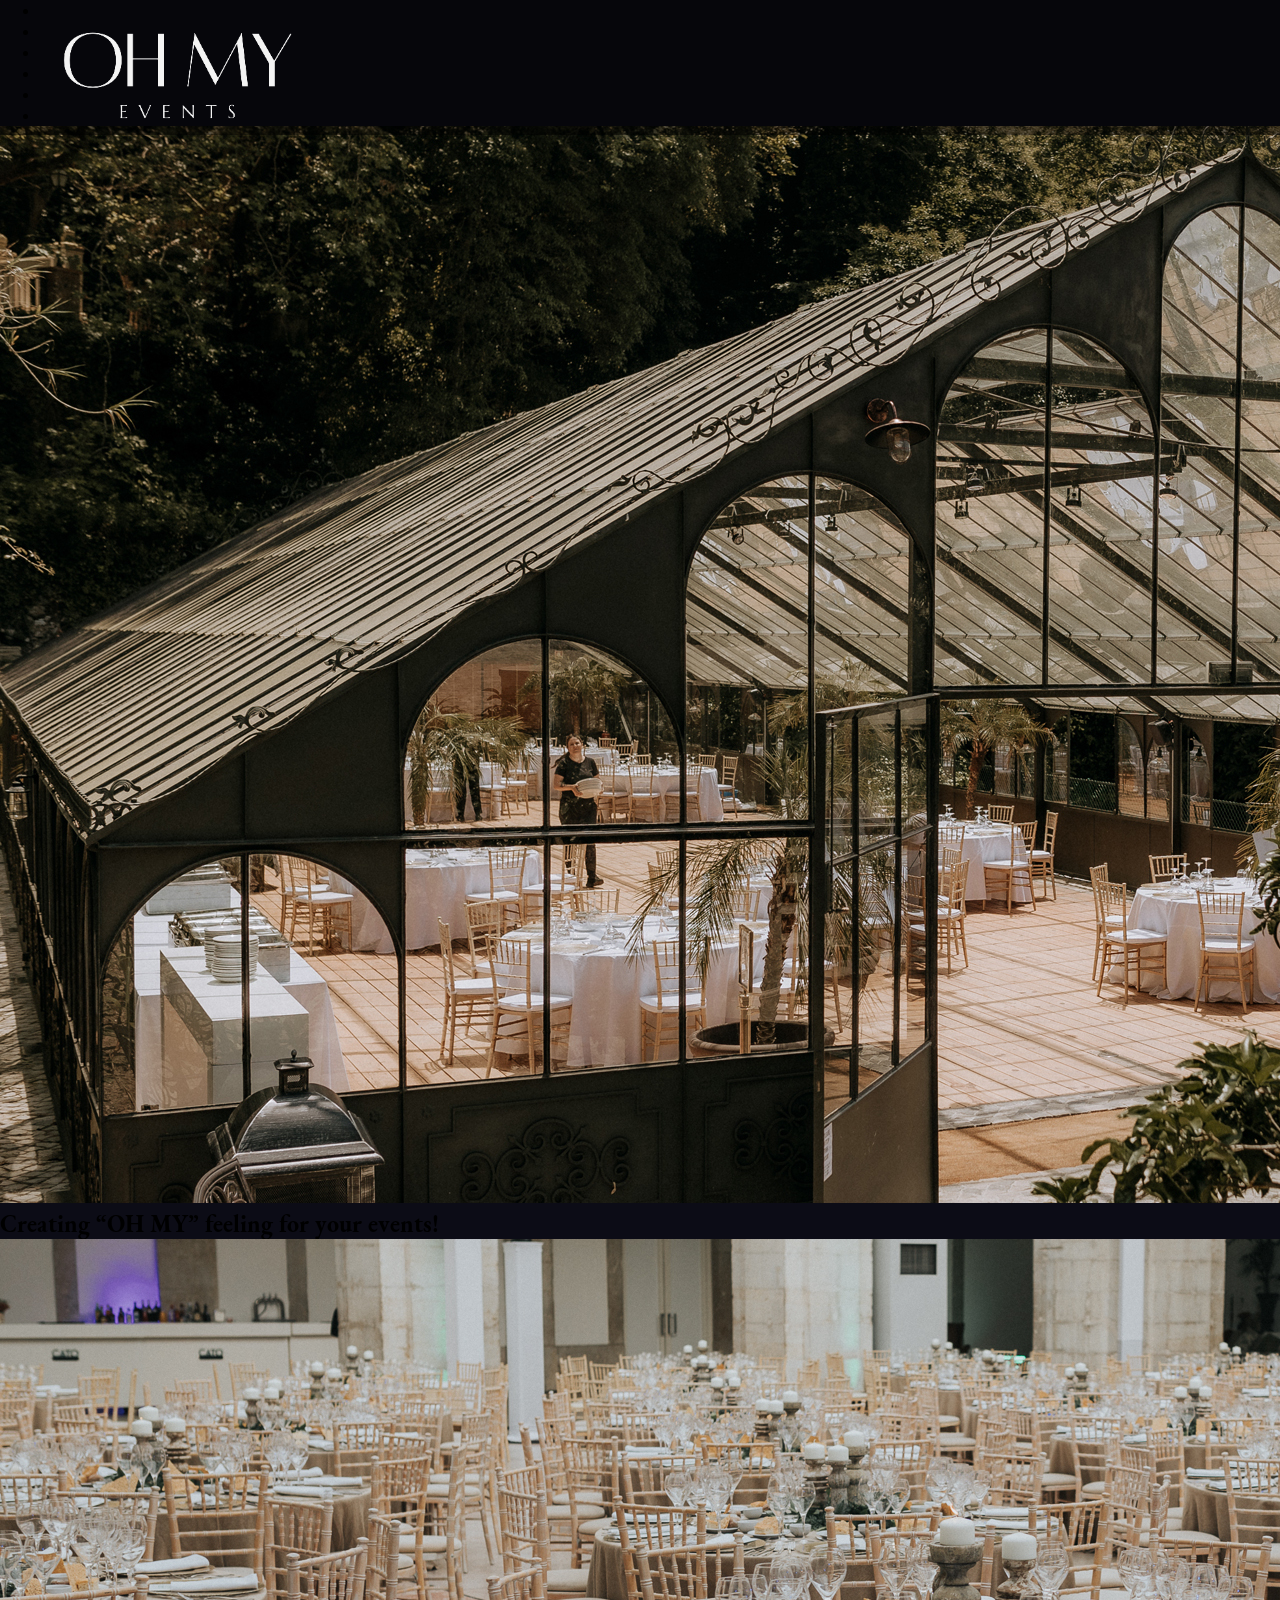
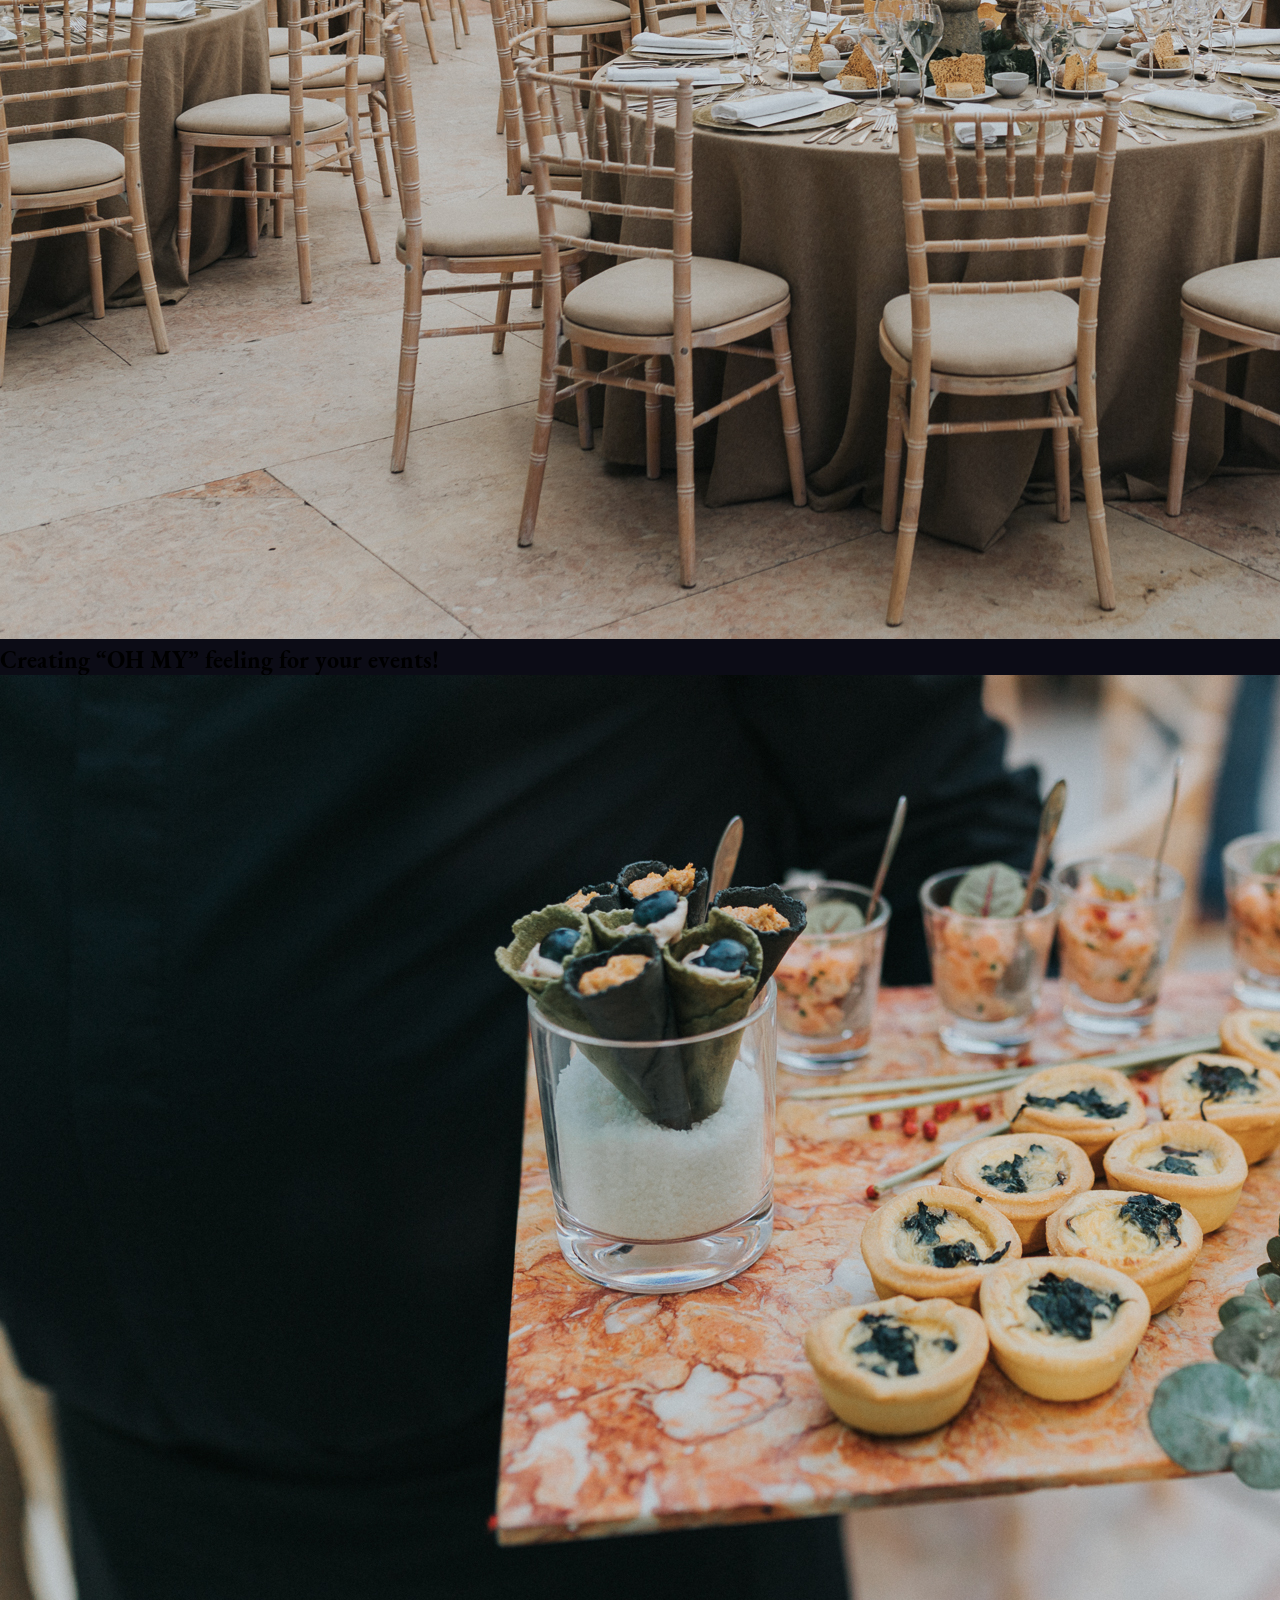
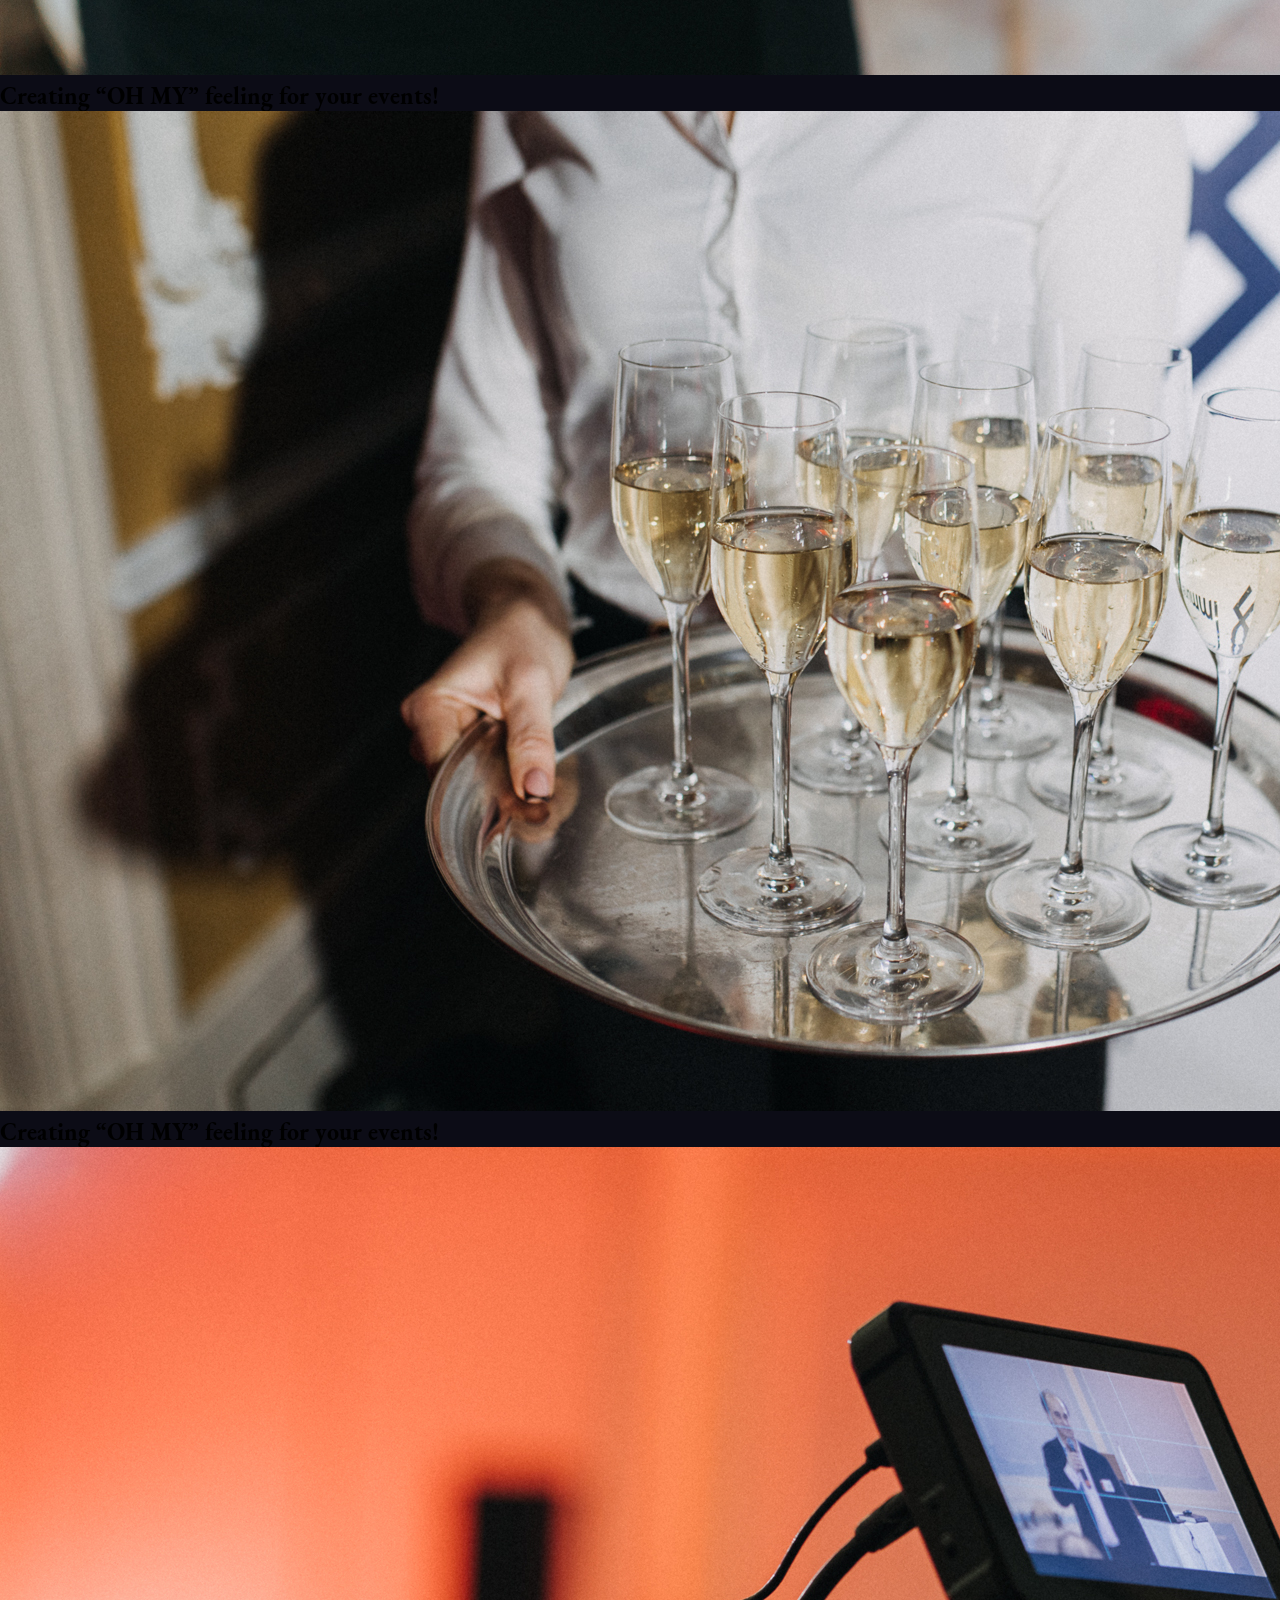
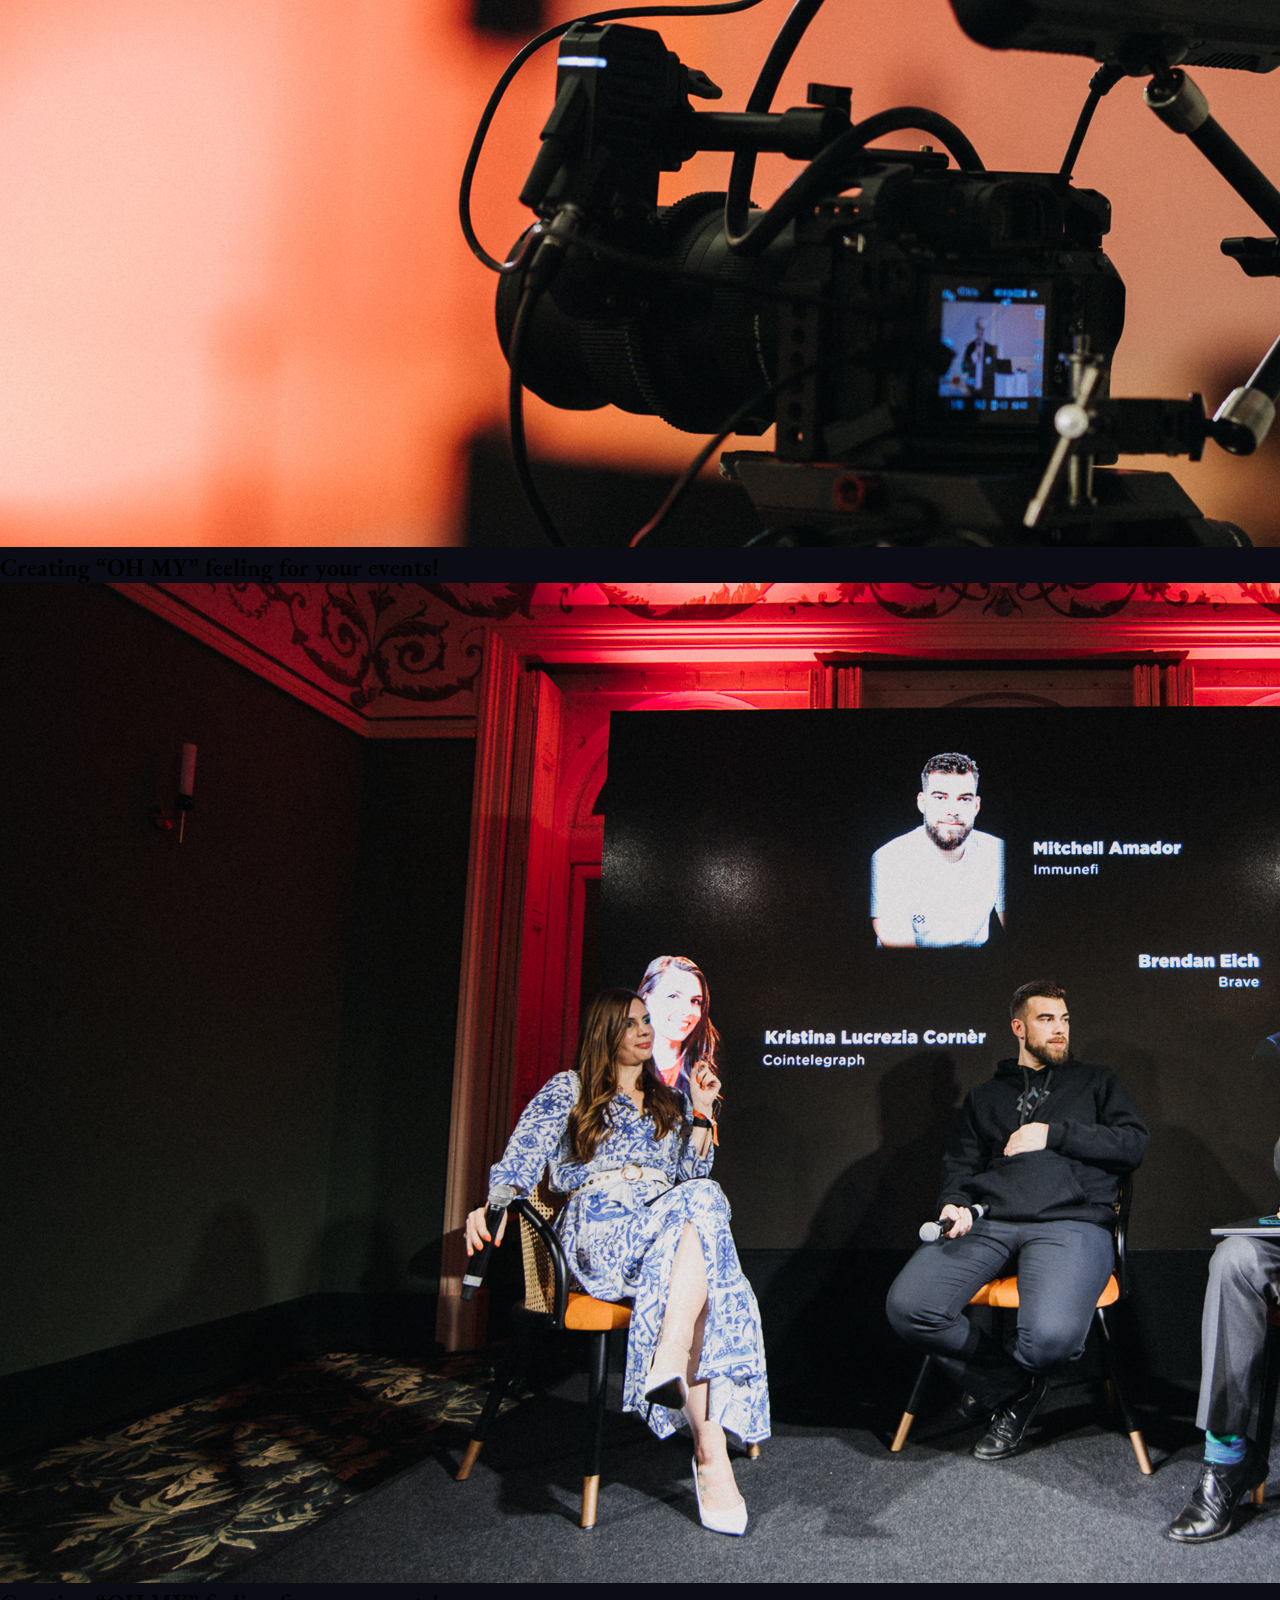
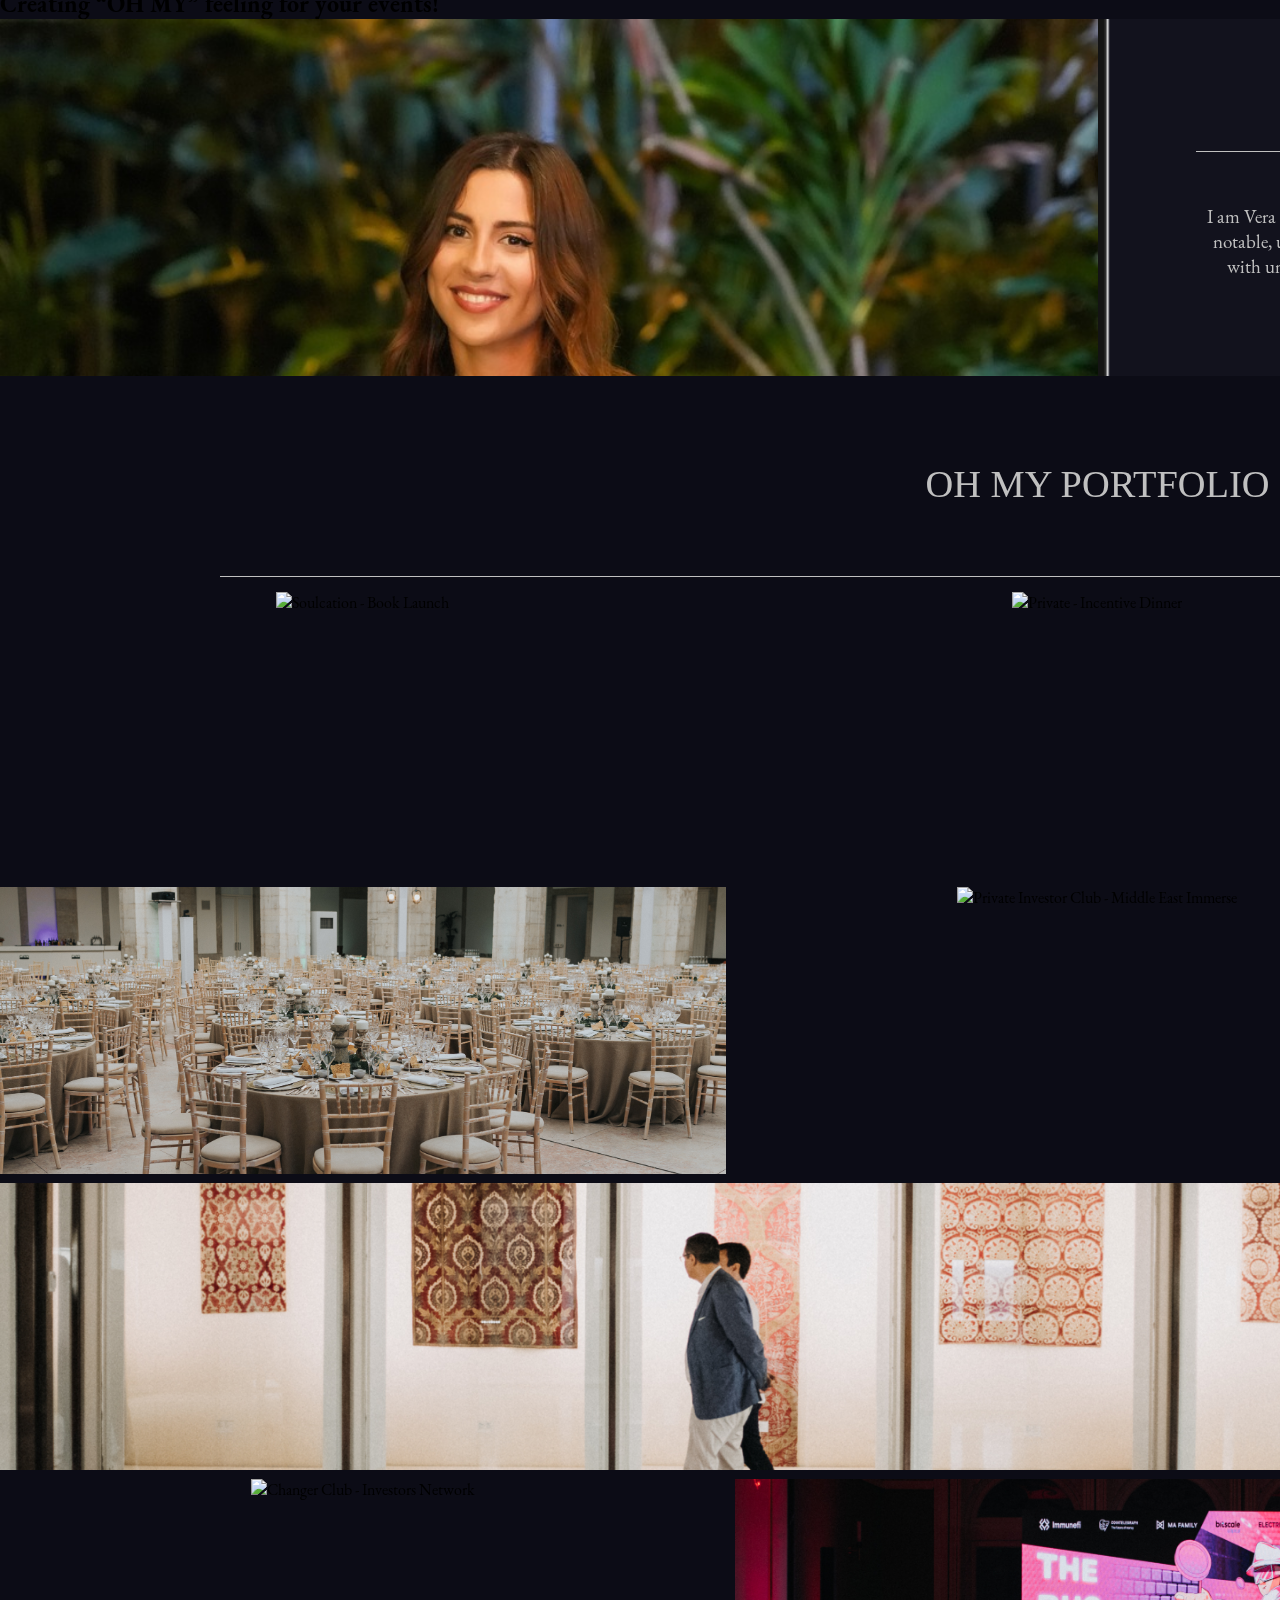
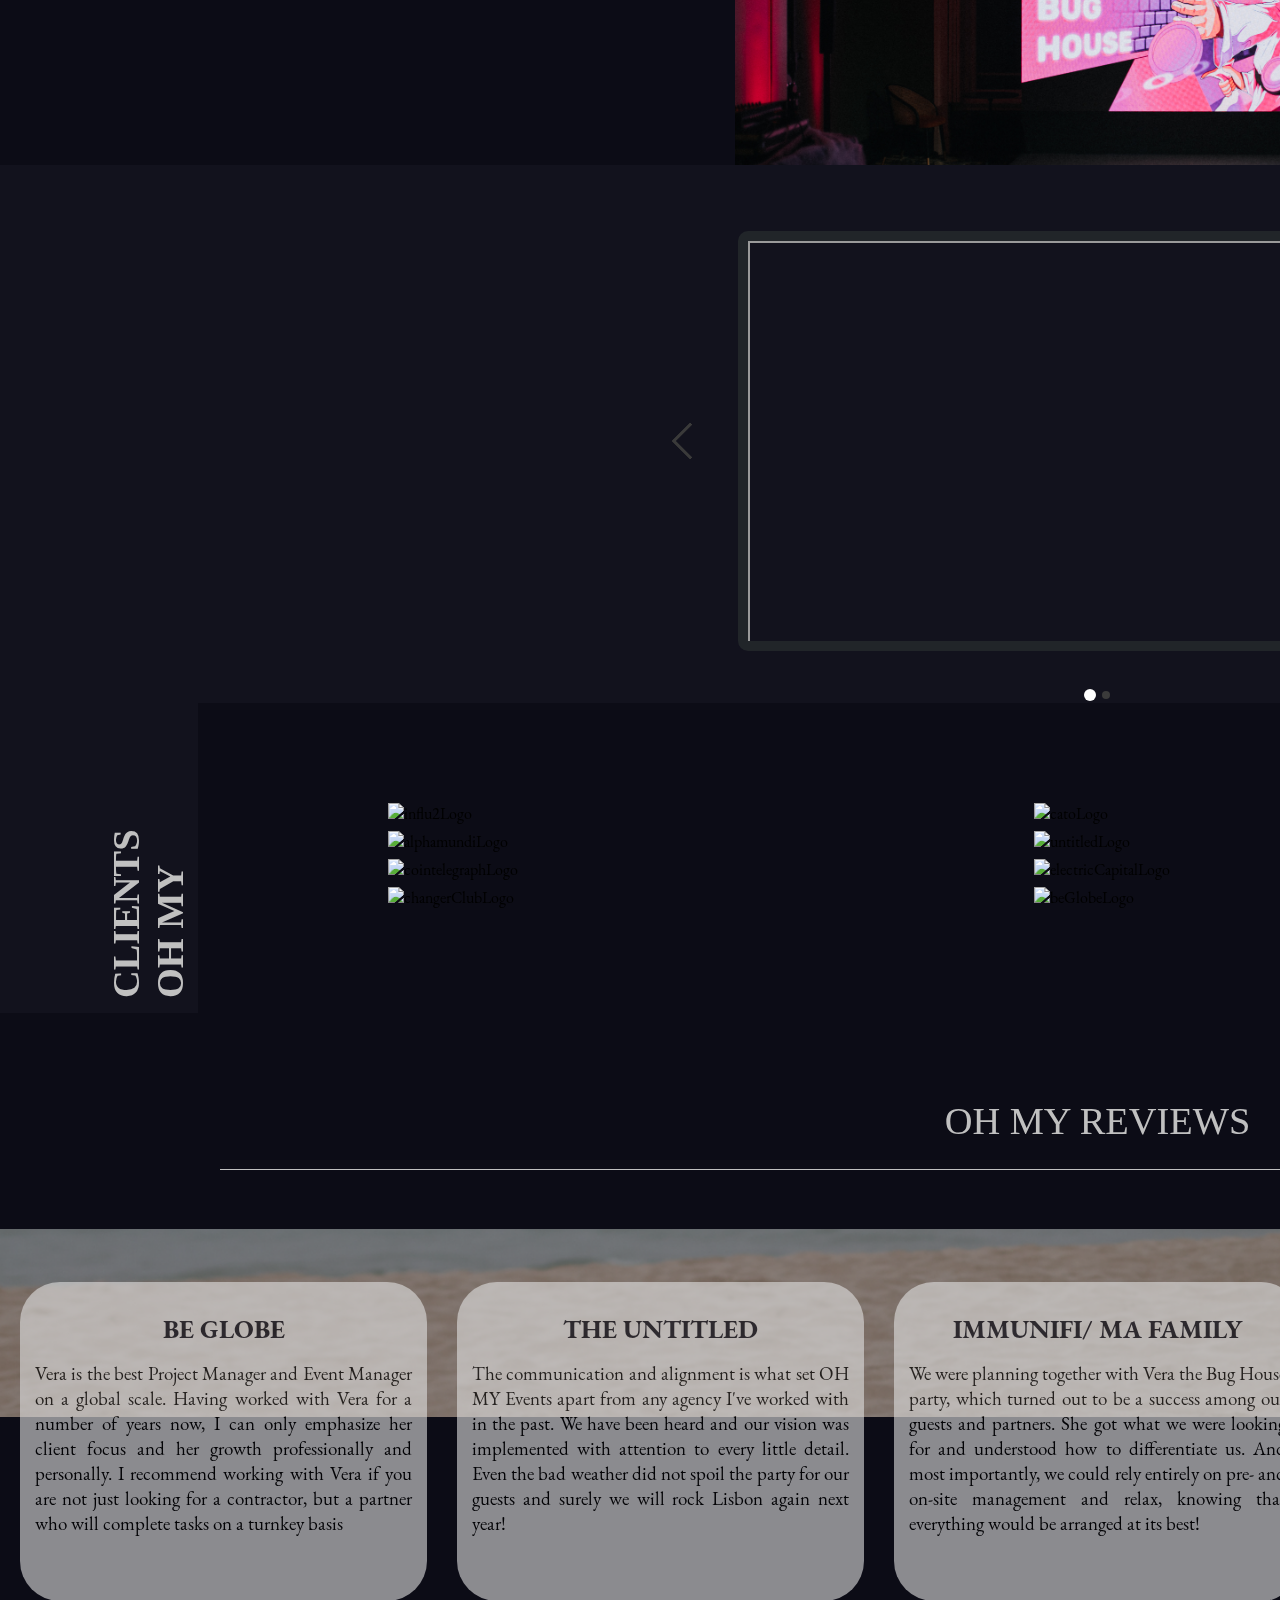
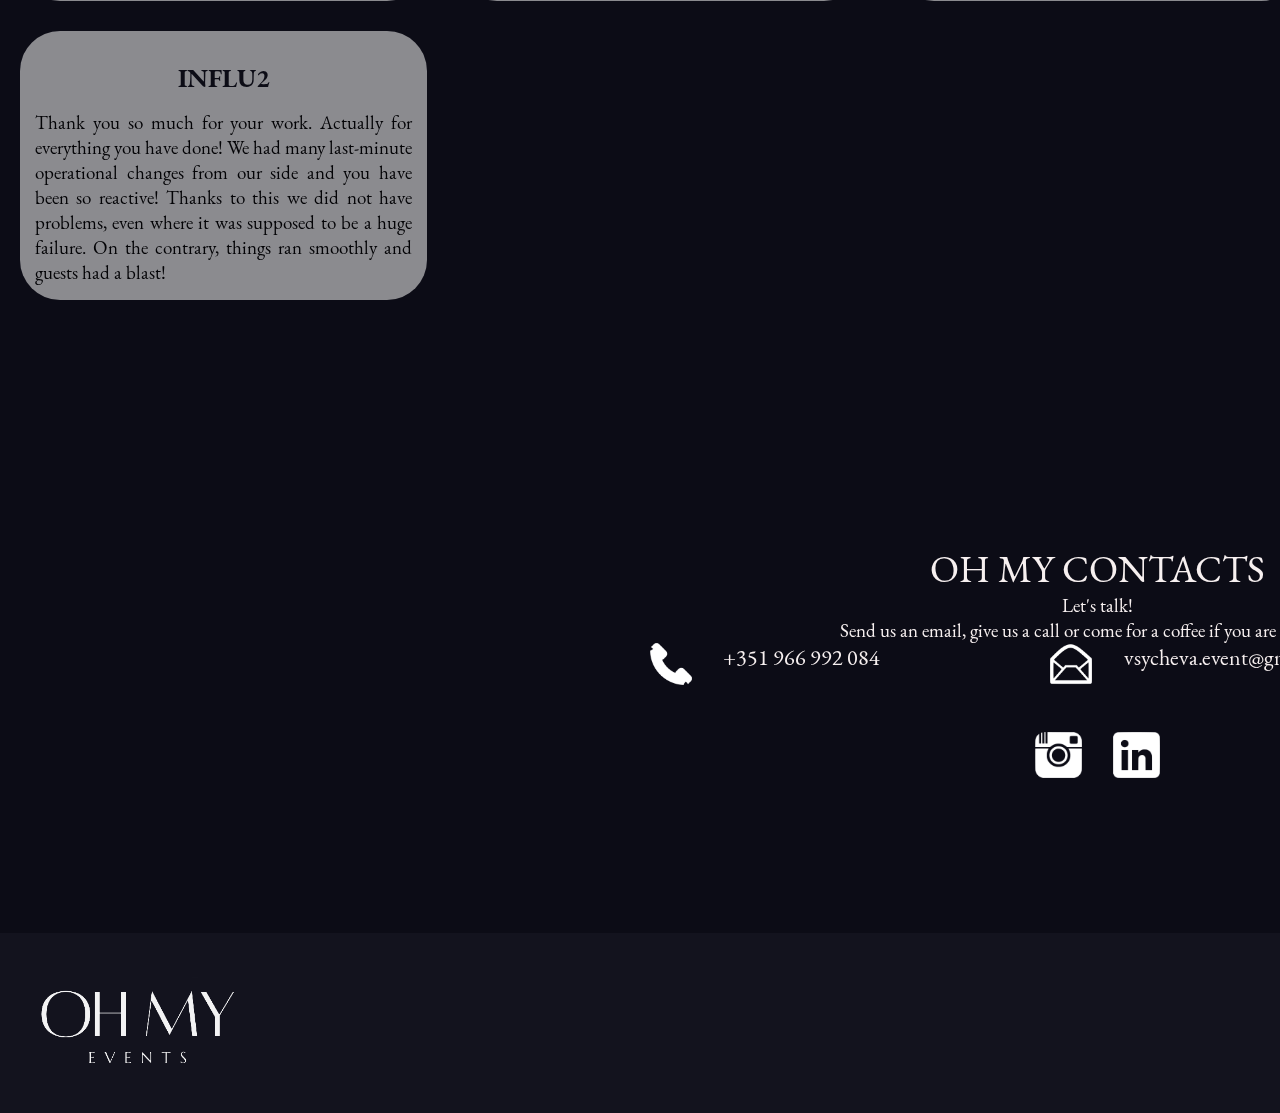
==== commit eaf278de: "change carousel" ====
--- a/index.html
+++ b/index.html
@@ -47,7 +47,7 @@
                 <div class="carousel-item active w-100 h-100">
                     <img
                         class="d-block h-100 w-100"
-                        src="./assets/images/carusel/carusel1.jpg"
+                        src="./assets/images/carusel/carusel1_2.jpg"
                         alt="Carusel"
                     />
                     <div class="carousel-caption">
@@ -59,7 +59,7 @@
                 <div class="carousel-item w-100 h-100">
                     <img
                         class="d-block h-100 w-100"
-                        src="./assets/images/carusel/carusel2.jpg"
+                        src="./assets/images/carusel/carusel2_2.jpg"
                         alt="Carusel"
                     />
                     <div class="carousel-caption">
@@ -71,7 +71,7 @@
                 <div class="carousel-item w-100 h-100">
                     <img
                         class="d-block h-100 w-100"
-                        src="./assets/images/carusel/carusel3.jpg"
+                        src="./assets/images/carusel/carusel3_2.jpg"
                         alt="Carusel"
                     />
                     <div class="carousel-caption">
@@ -83,7 +83,7 @@
                 <div class="carousel-item w-100 h-100">
                     <img
                         class="d-block h-100 w-100"
-                        src="./assets/images/carusel/carusel4.jpg"
+                        src="./assets/images/carusel/carusel4_2.jpg"
                         alt="Carusel"
                     />
                     <div class="carousel-caption">
@@ -95,7 +95,7 @@
                 <div class="carousel-item w-100 h-100">
                     <img
                         class="d-block h-100 w-100"
-                        src="./assets/images/carusel/carusel5.jpg"
+                        src="./assets/images/carusel/carusel5_2.jpg"
                         alt="Carusel"
                     />
                     <div class="carousel-caption">
@@ -107,7 +107,7 @@
                 <div class="carousel-item w-100 h-100">
                     <img
                         class="d-block h-100 w-100"
-                        src="./assets/images/carusel/carusel6.jpg"
+                        src="./assets/images/carusel/carusel6_2.jpg"
                         alt="Carusel"
                     />
                     <div class="carousel-caption">
--- a/assets/styles/index.css
+++ b/assets/styles/index.css
@@ -883,8 +883,13 @@
     height: max-content;
     padding-bottom: 10%;
   }
+  .partners__list__img {
+    object-fit: fill;
+    width: 80%;
+    height: 70%;
+  }
   .partners__list__logo {
-    width: 25vw;
+    width: 90%;
   }
   .partners__heading_vertical {
     font-size: 7vw;
@@ -1159,17 +1164,23 @@
   .content {
     padding-top: 1%;
   }
-  .content__text {
-    max-height: max-content;
-  }
   .socials-link--4, .socials-link--2 {
     font-size: 4vw;
   }
   .socials-item--2 {
-    width: 18%;
+    width: 20%;
   }
   .socials-item--4 {
     width: 25%;
+  }
+  .contacts__title {
+    font-size: 7vw;
+  }
+  .contacts__text {
+    font-size: 5vw;
+  }
+  .socials-link--4, .socials-link--2 {
+    font-size: 3vw;
   }
 }
 @media screen and (min-width: 481px) and (max-width: 767px) {
@@ -1181,6 +1192,15 @@
   }
   .socials-item--4 {
     width: 26%;
+  }
+  .contacts__title {
+    font-size: 7vw;
+  }
+  .contacts__text {
+    font-size: 5vw;
+  }
+  .socials-link--4, .socials-link--2 {
+    font-size: 3vw;
   }
 }
 .footer {
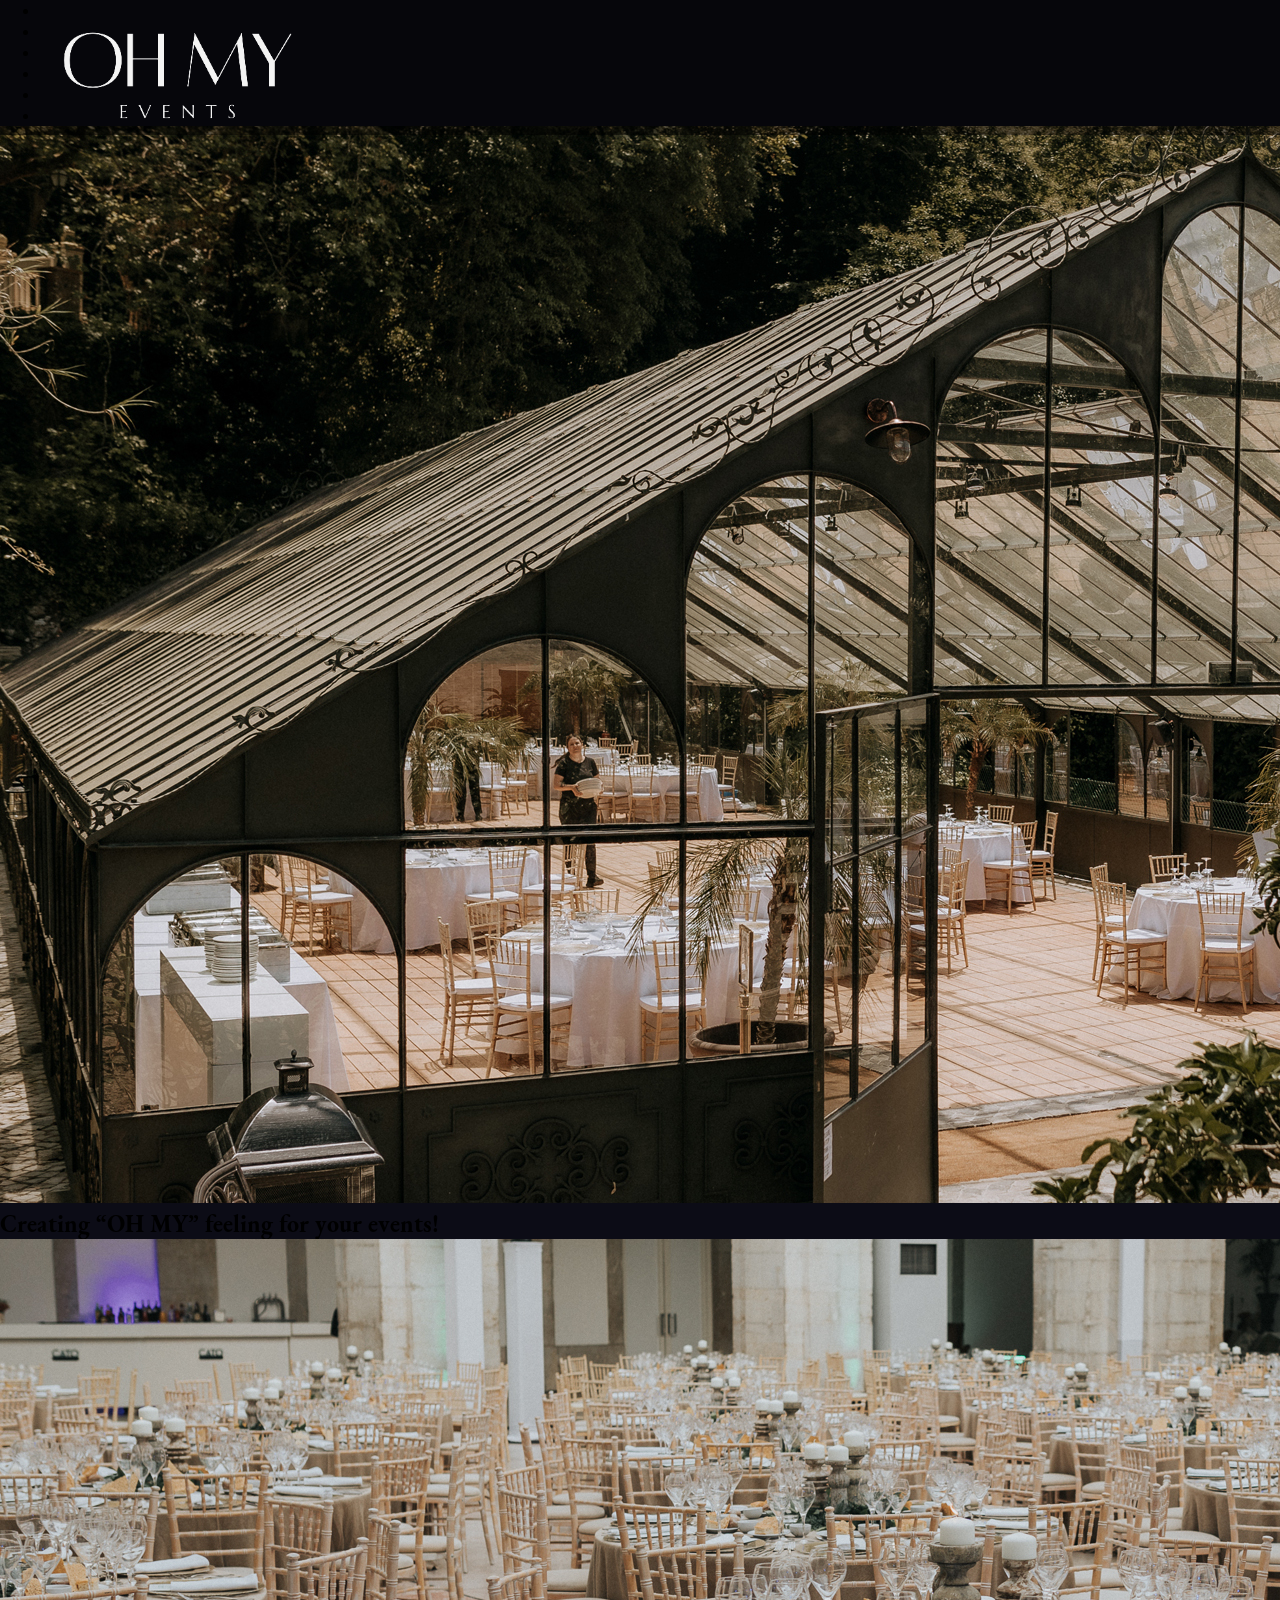
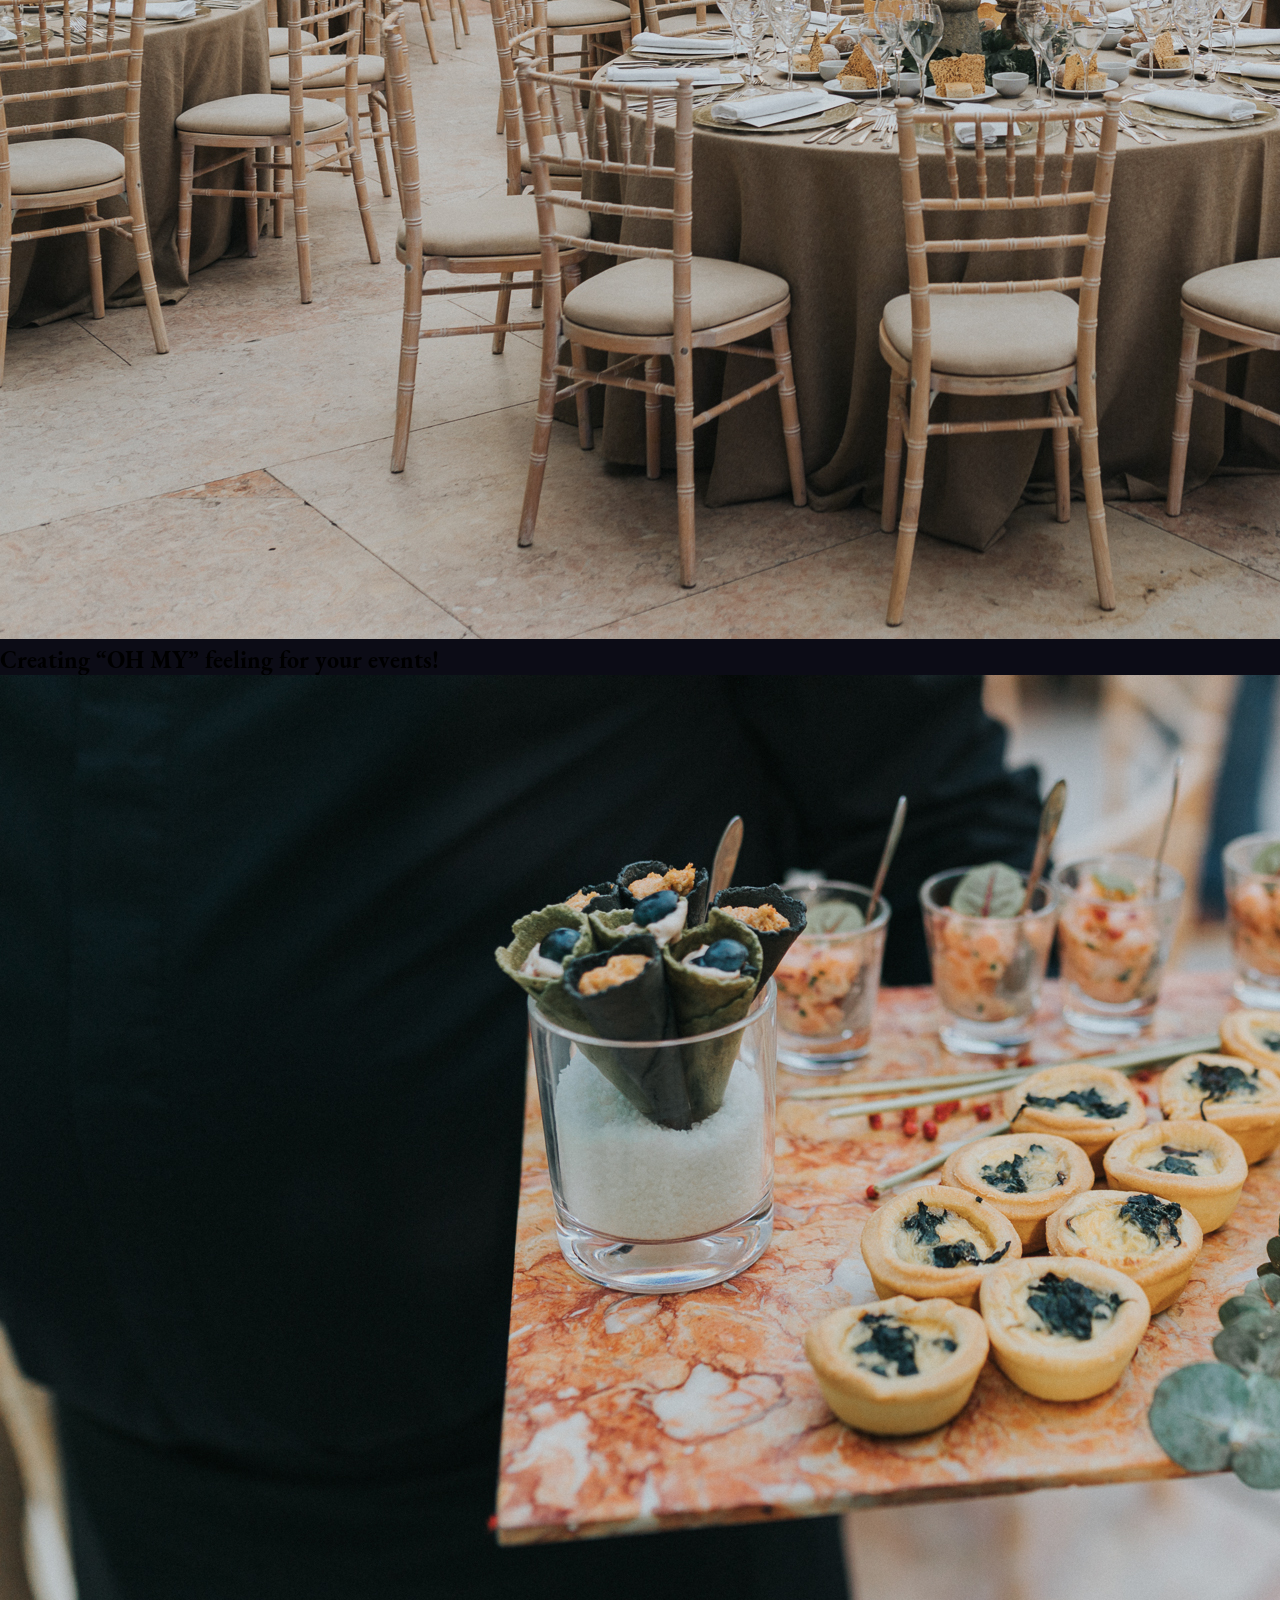
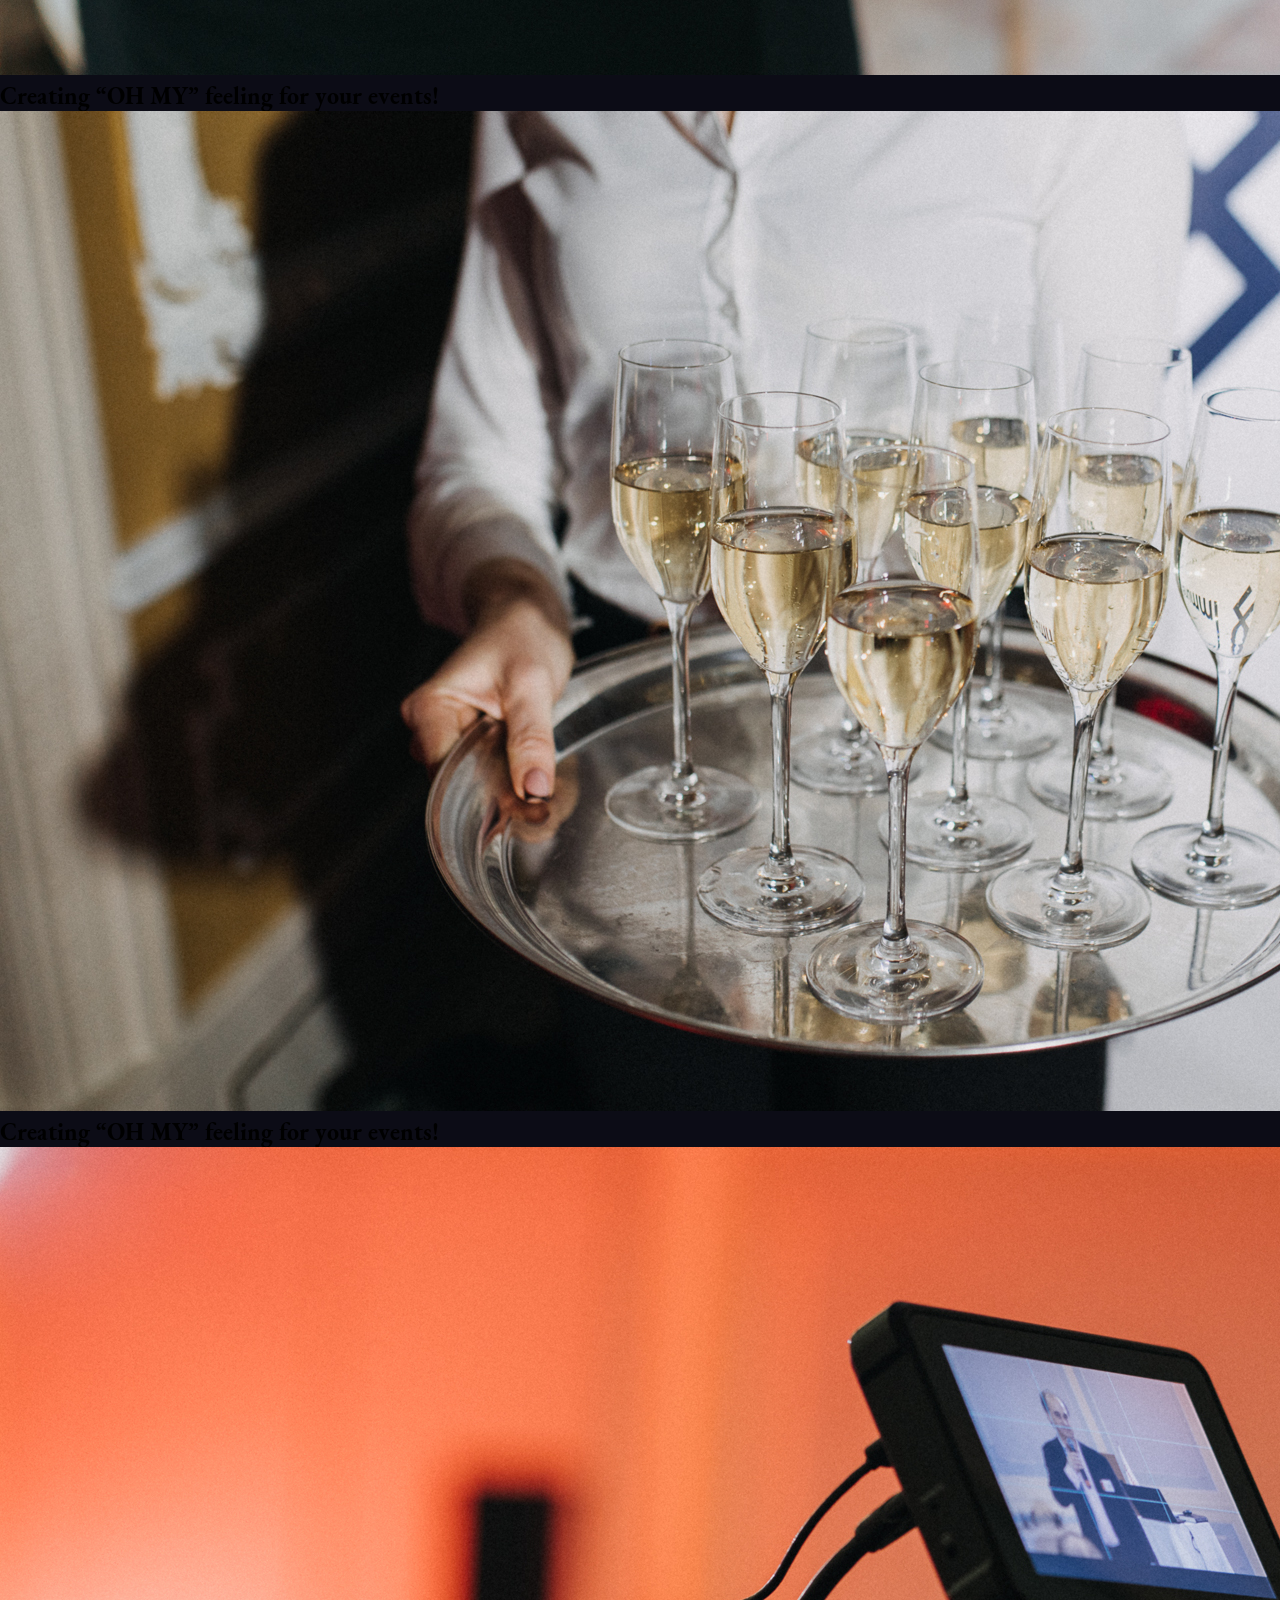
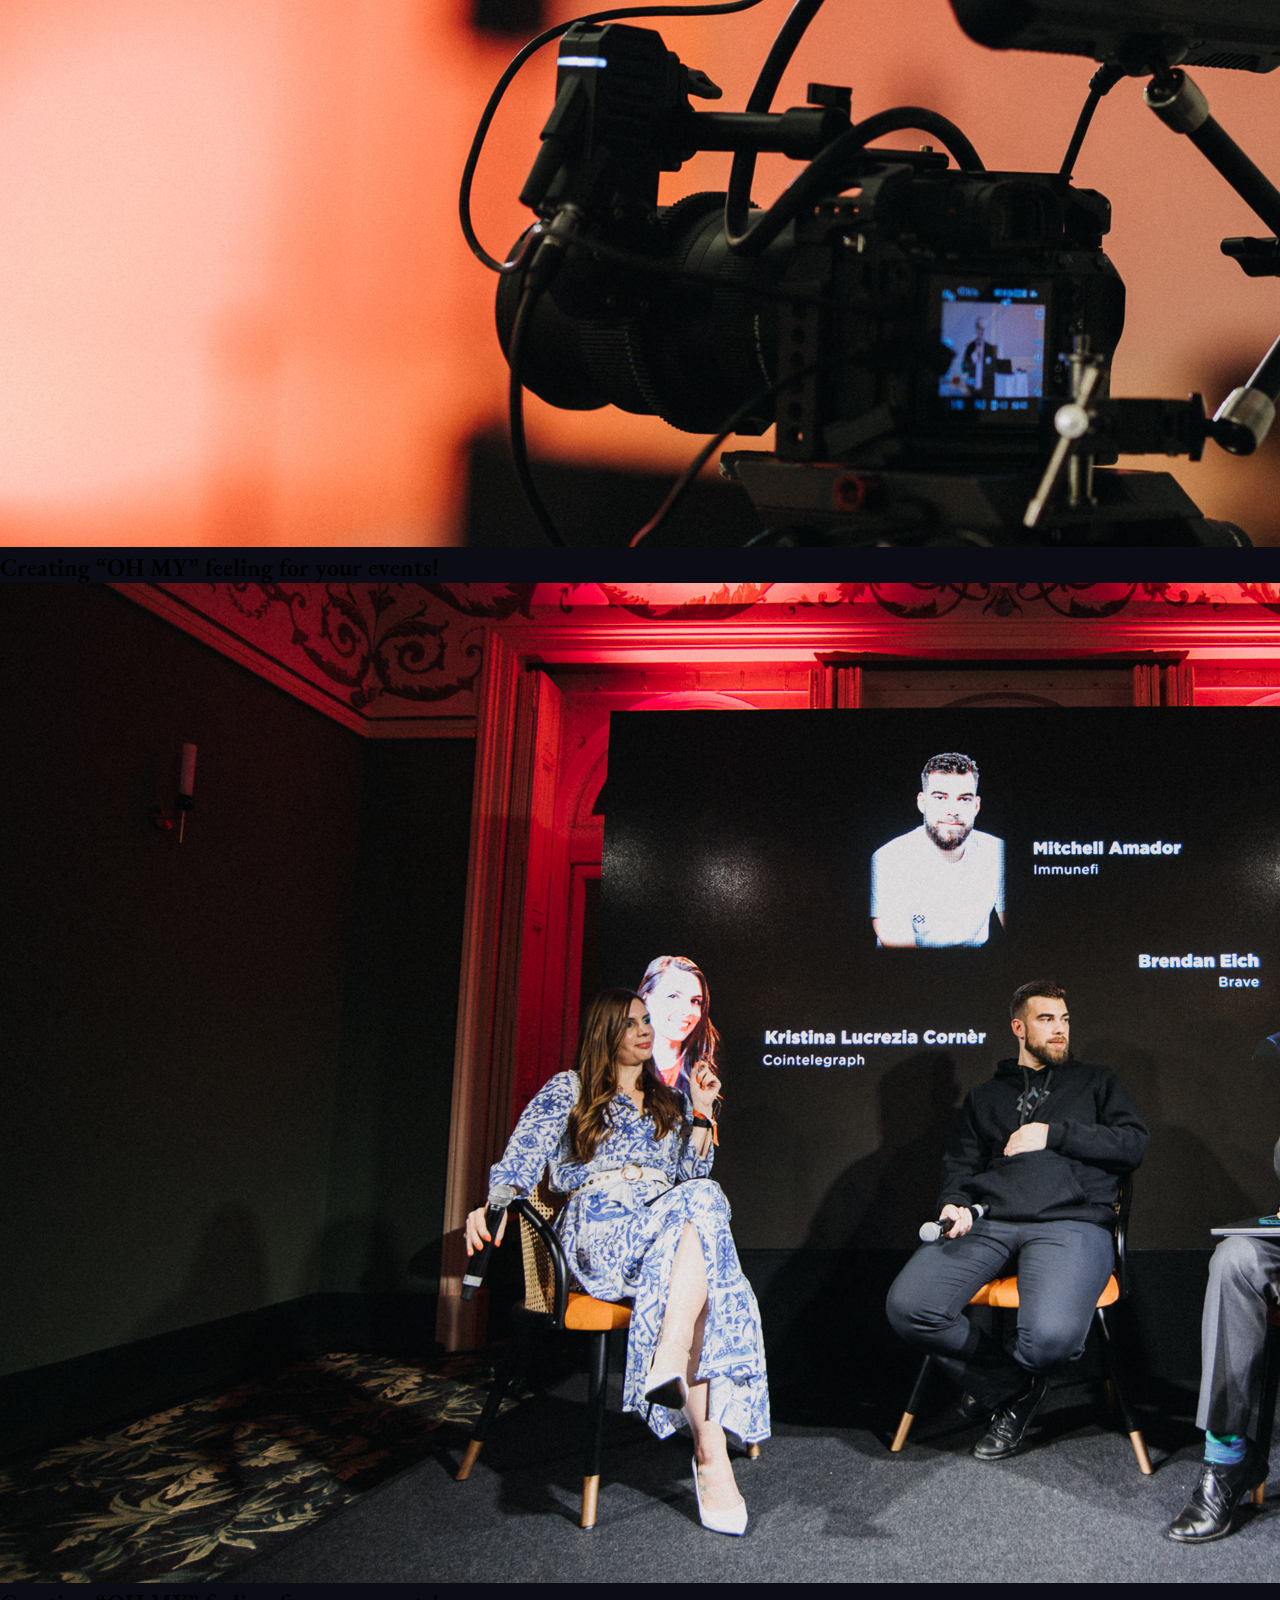
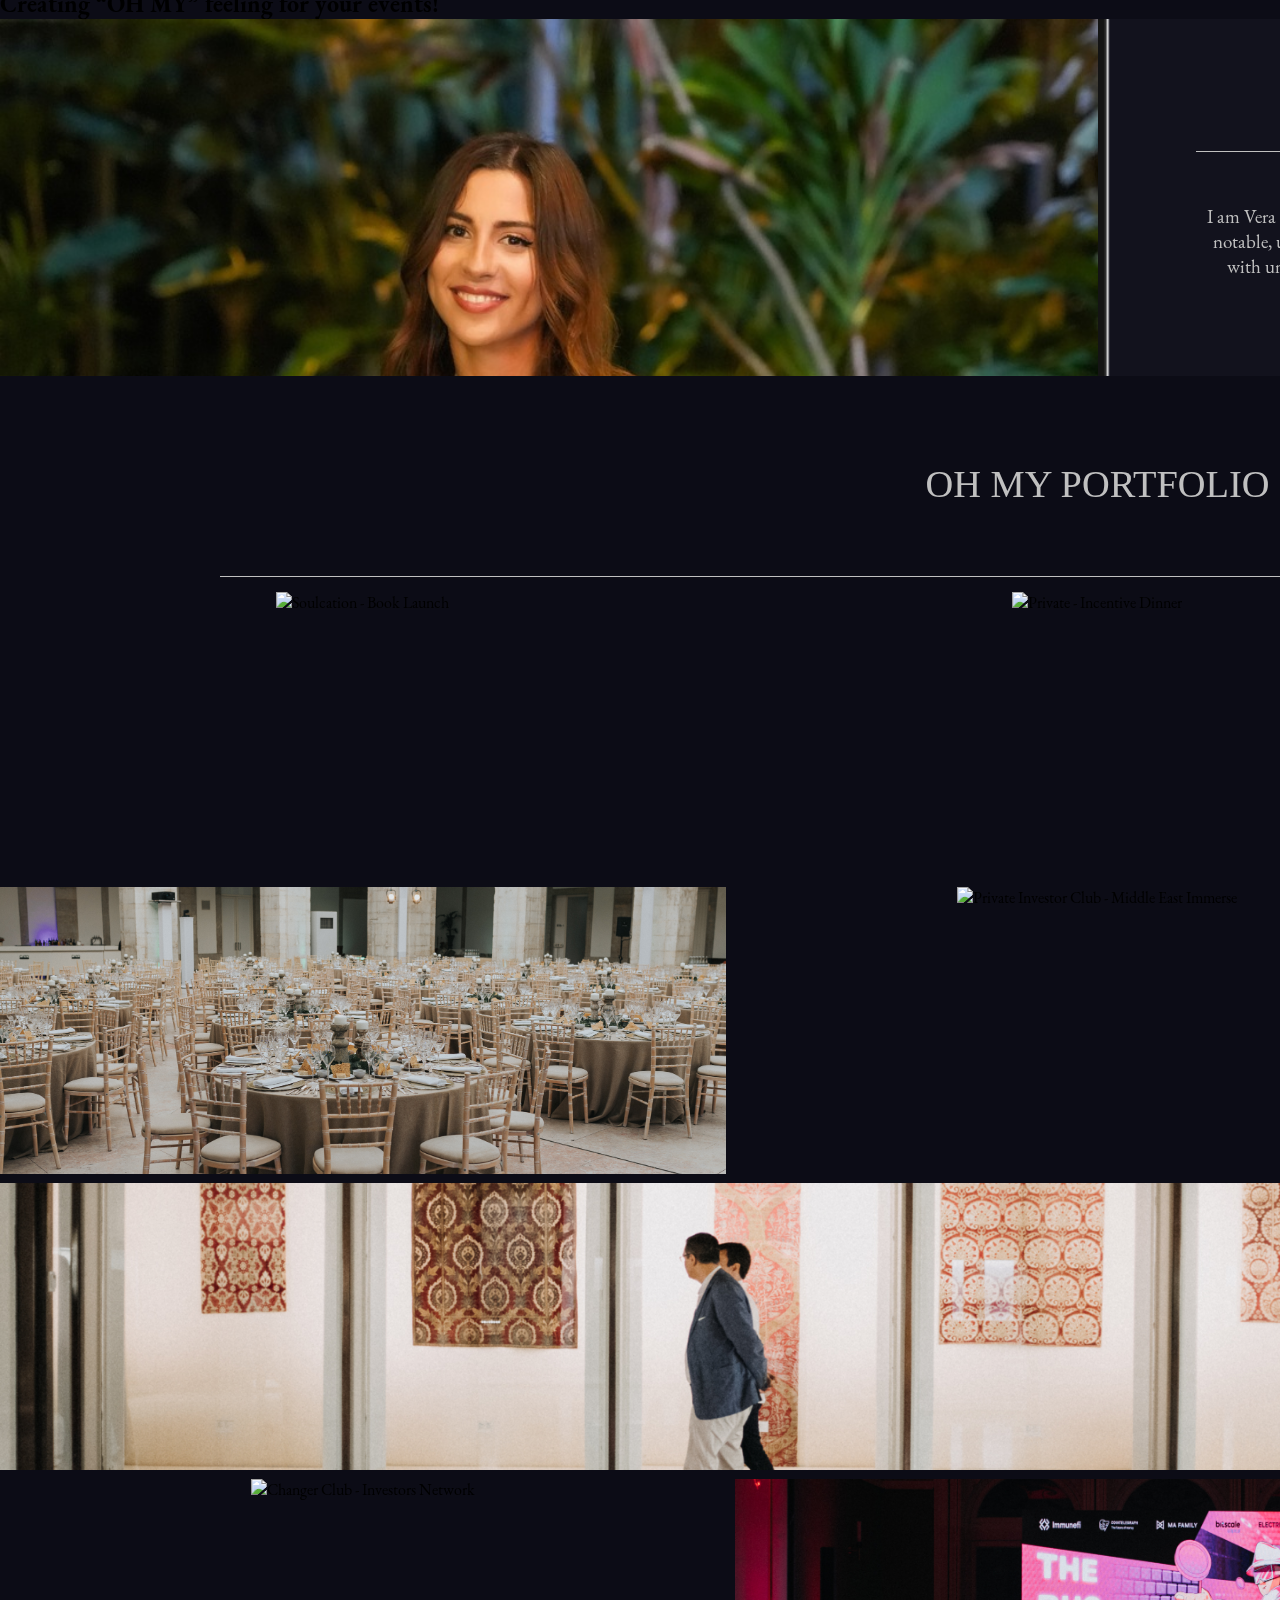
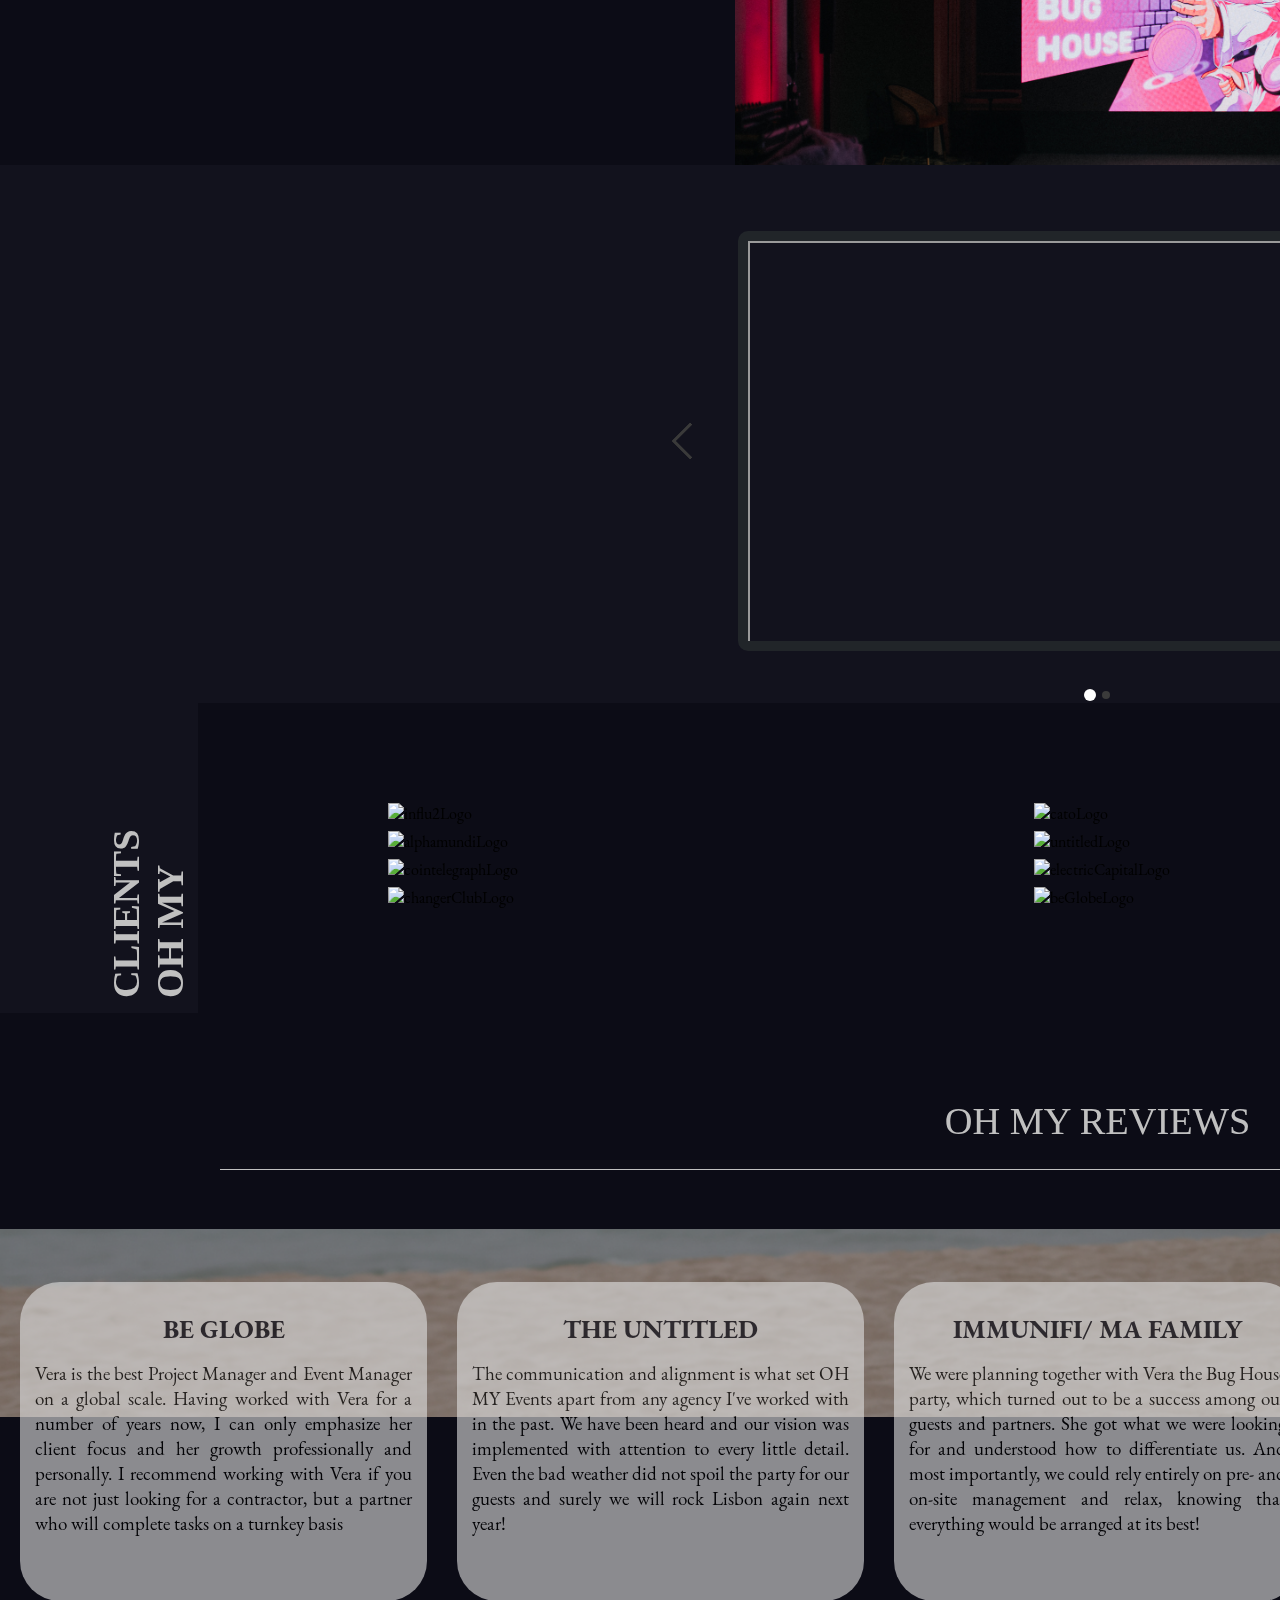
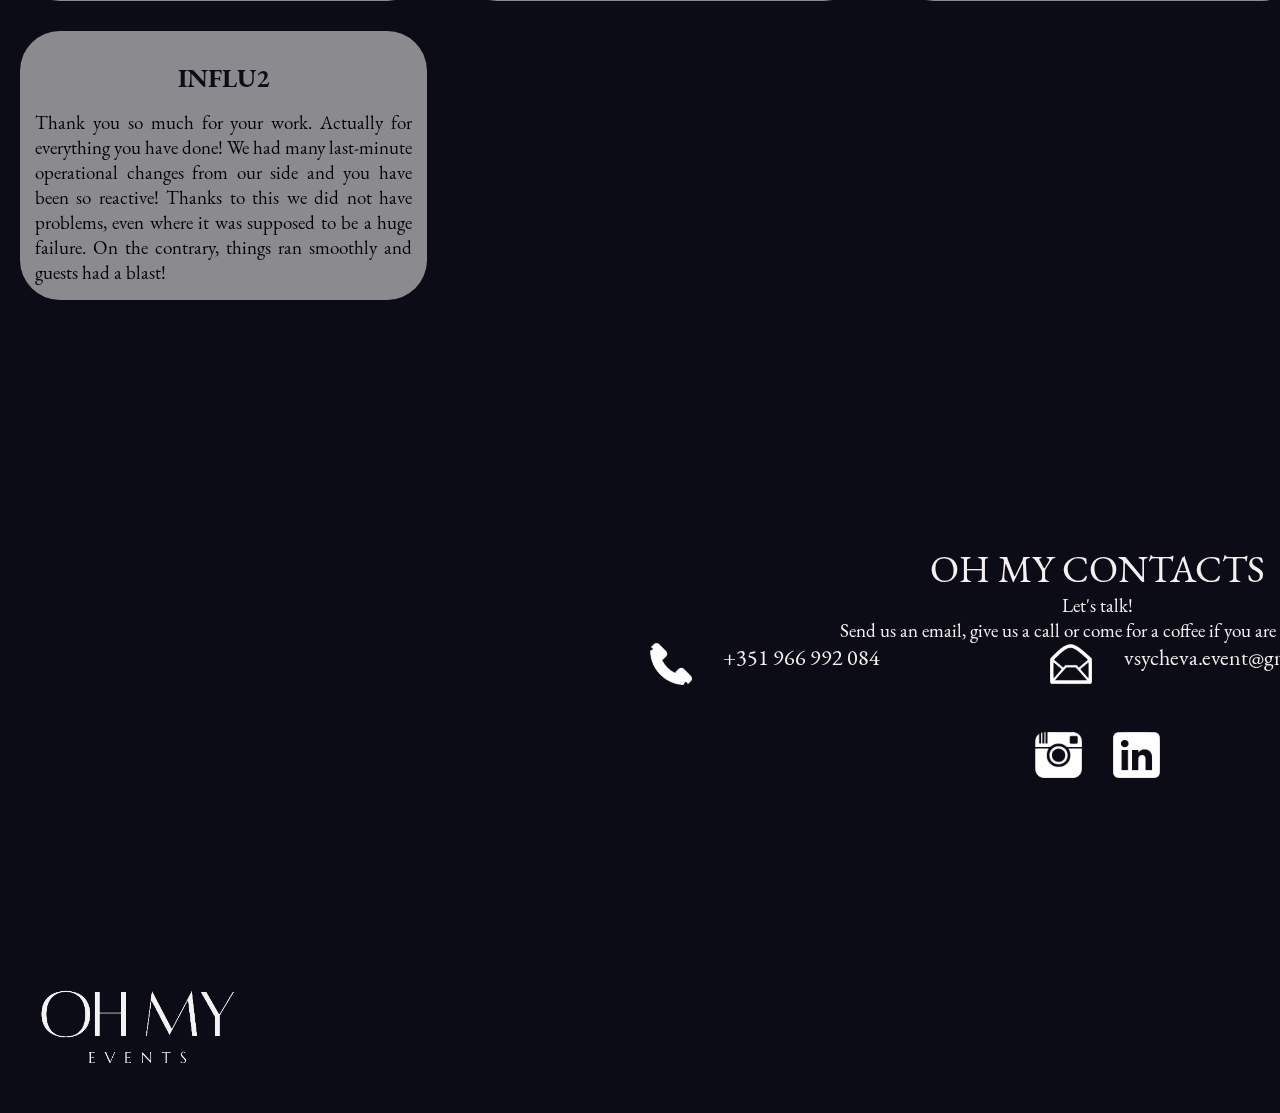
==== commit f07dba2d: "change footer and titles" ====
--- a/index.html
+++ b/index.html
@@ -142,7 +142,7 @@
                     the boldest ones) into reality.
 
                 </p>
-                <p class="text-desc text-desc_about-me text-desc_about-me_third">Let’s get yours “OH MY”!</p>
+                <p class="text-desc text-desc_about-me text-desc_about-me_third">Let’s get your “OH MY”!</p>
             </div>
         </section>
 
--- a/assets/styles/index.css
+++ b/assets/styles/index.css
@@ -1206,7 +1206,7 @@
 .footer {
   position: relative;
   height: 20vh;
-  background-color: #13131E;
+  background-color: #0C0C16;
   display: flex;
   flex-direction: row;
   align-items: center;
@@ -1231,7 +1231,7 @@
   margin: 0;
   padding: 0;
   max-width: 100%;
-  background-color: #12121D;
+  background-color: #0C0C16;
   margin: 0 5% 0 5%;
 }
 
@@ -1423,7 +1423,7 @@
   margin: 0;
   padding: 0;
   max-width: 100%;
-  background-color: #12121D;
+  background-color: #0C0C16;
   margin: 0 5% 0 5%;
 }
 
@@ -1575,7 +1575,7 @@
   margin: 0;
   padding: 0;
   max-width: 100%;
-  background-color: #12121D;
+  background-color: #0C0C16;
   margin: 0 5% 0 5%;
 }
 
@@ -1729,6 +1729,7 @@
 .beglobe__head {
   font-family: "EB Garamond";
   font-size: 2vw;
+  font-weight: bold;
   color: #C0C0C0;
   text-align: center;
   border-bottom: 1px solid #C0C0C0;
@@ -1763,7 +1764,7 @@
   margin: 0;
   padding: 0;
   max-width: 100%;
-  background-color: #12121D;
+  background-color: #0C0C16;
   margin: 0 5% 0 5%;
 }
 
@@ -1915,7 +1916,7 @@
   margin: 0;
   padding: 0;
   max-width: 100%;
-  background-color: #12121D;
+  background-color: #0C0C16;
   margin: 0 5% 0 5%;
 }
 
@@ -2092,7 +2093,7 @@
   margin: 0;
   padding: 0;
   max-width: 100%;
-  background-color: #12121D;
+  background-color: #0C0C16;
   margin: 0 5% 0 5%;
 }
 
@@ -2274,7 +2275,7 @@
   margin: 0;
   padding: 0;
   max-width: 100%;
-  background-color: #12121D;
+  background-color: #0C0C16;
   margin: 0 5% 0 5%;
 }
 
@@ -2521,7 +2522,7 @@
   margin: 0;
   padding: 0;
   max-width: 100%;
-  background-color: #12121D;
+  background-color: #0C0C16;
   margin: 0 5% 0 5%;
 }
 
@@ -2703,7 +2704,7 @@
   margin: 0;
   padding: 0;
   max-width: 100%;
-  background-color: #12121D;
+  background-color: #0C0C16;
   margin: 0 5% 0 5%;
 }
 
@@ -2885,7 +2886,7 @@
   margin: 0;
   padding: 0;
   max-width: 100%;
-  background-color: #12121D;
+  background-color: #0C0C16;
   margin: 0 5% 0 5%;
 }
 
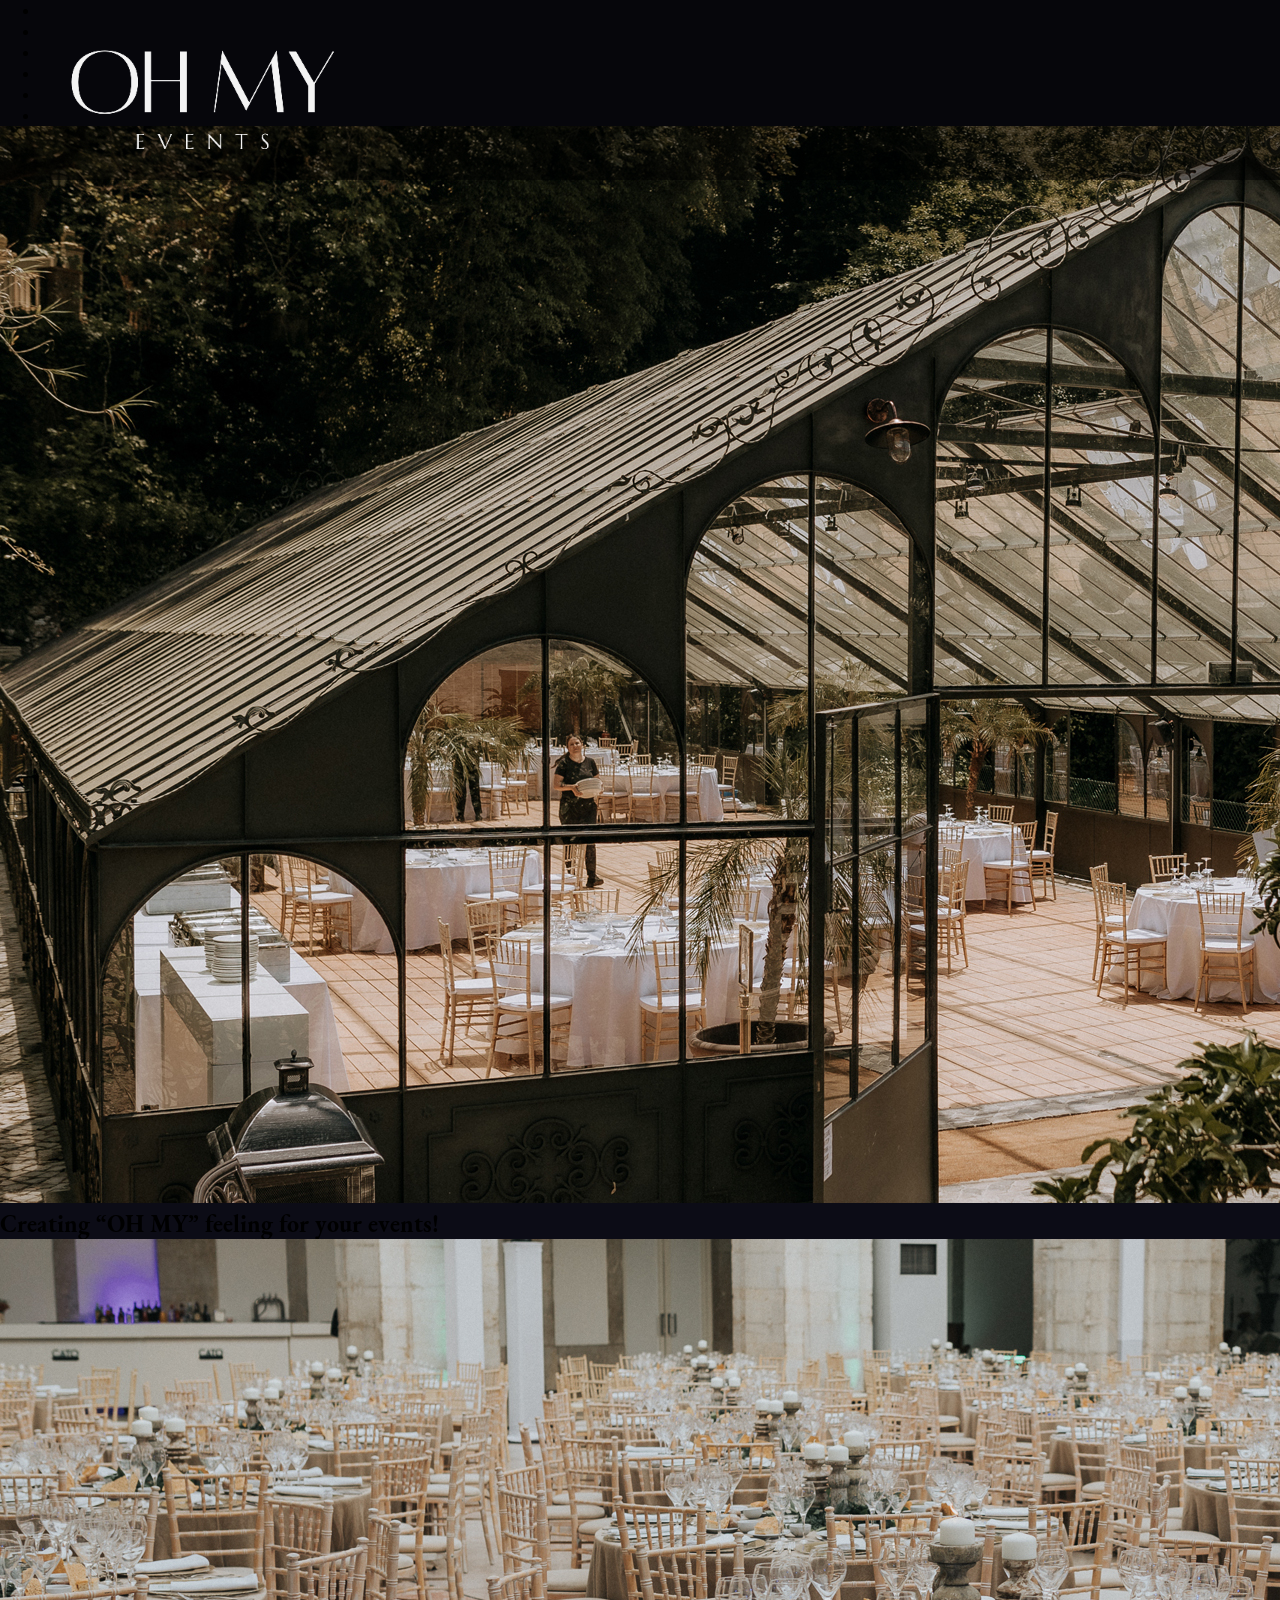
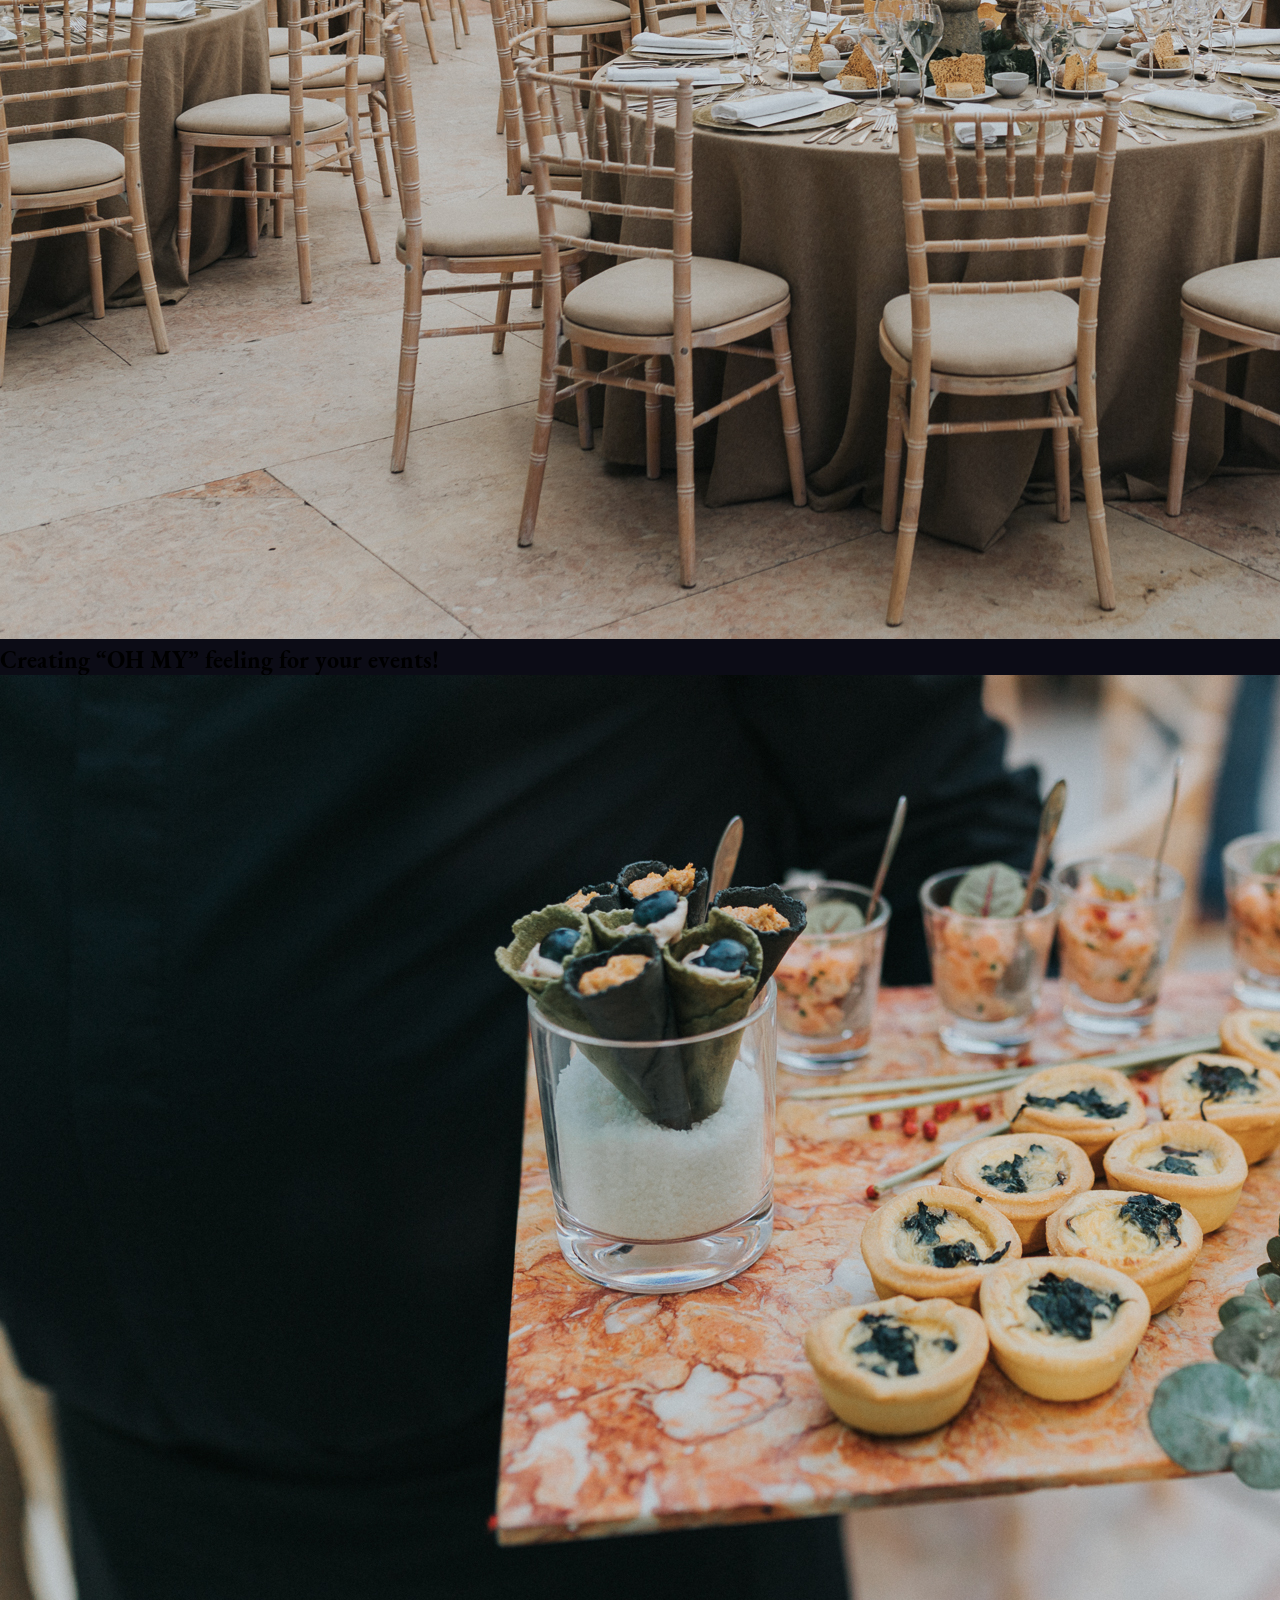
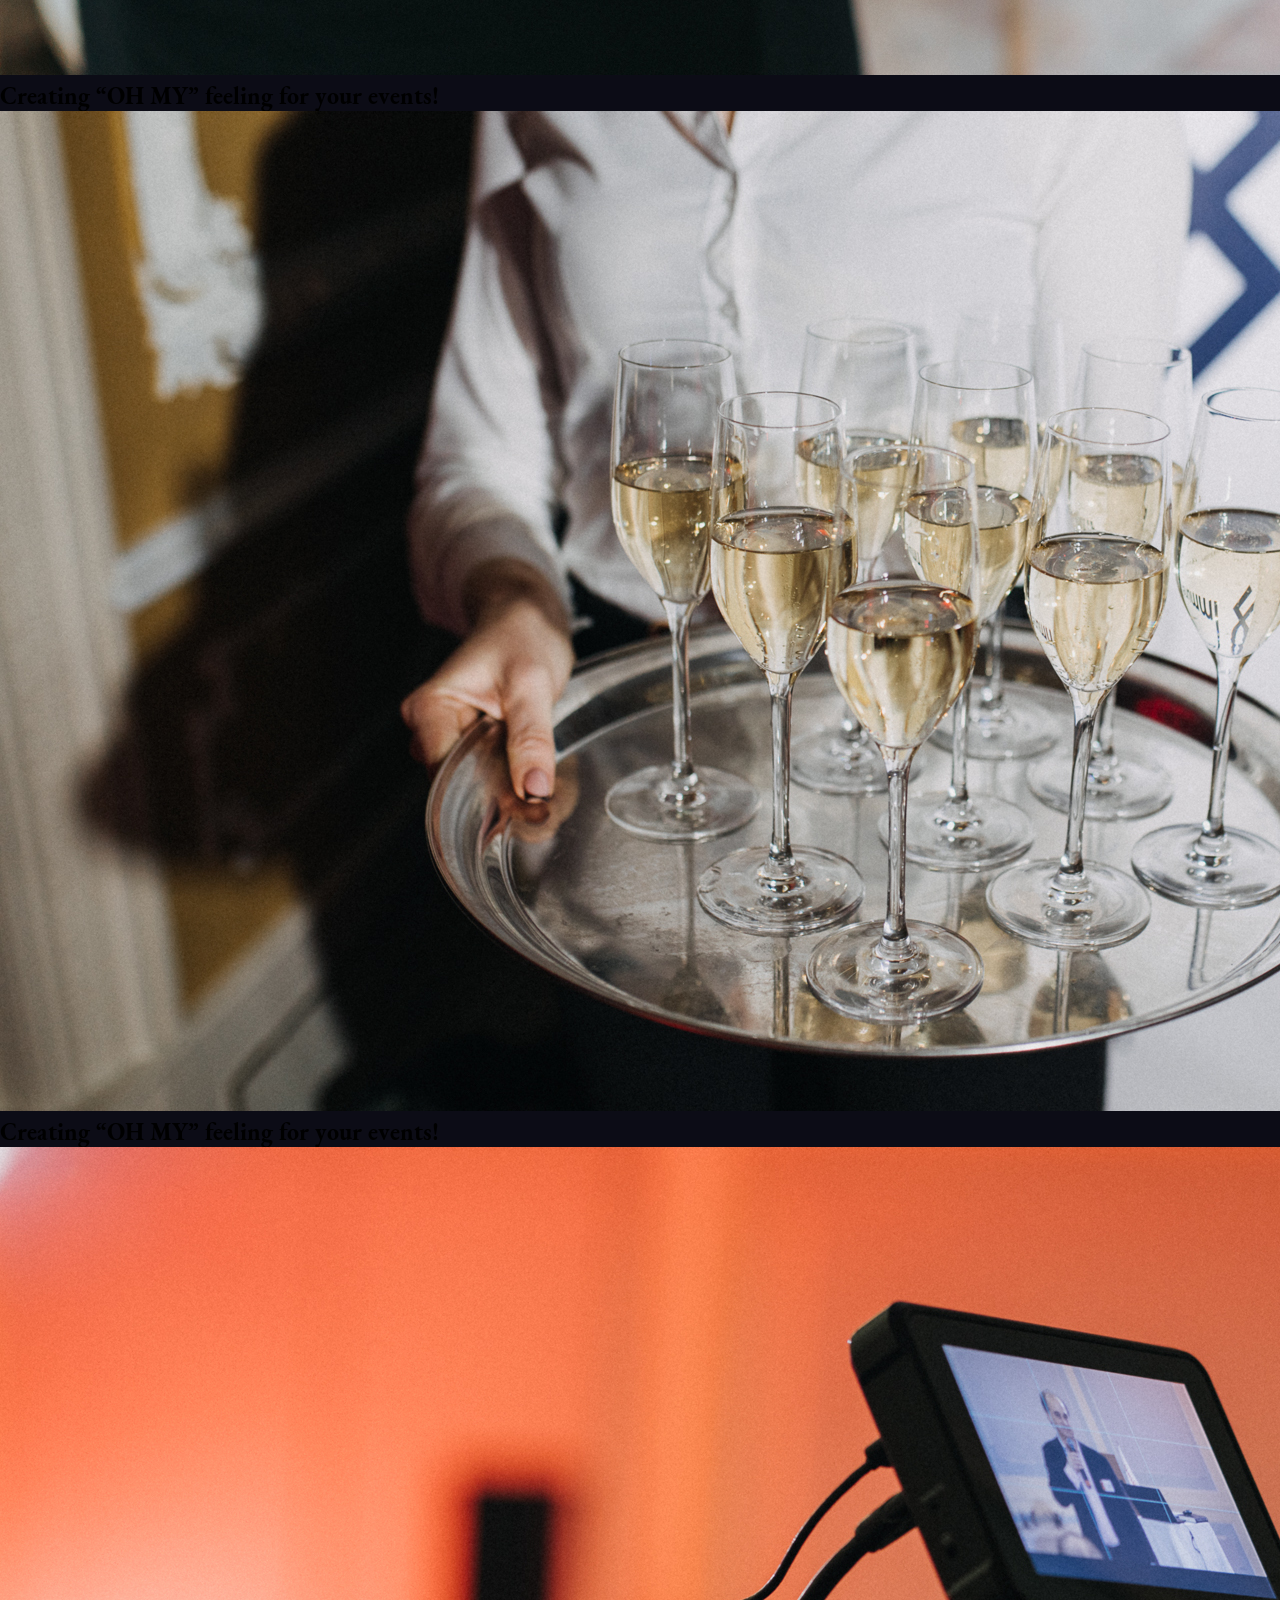
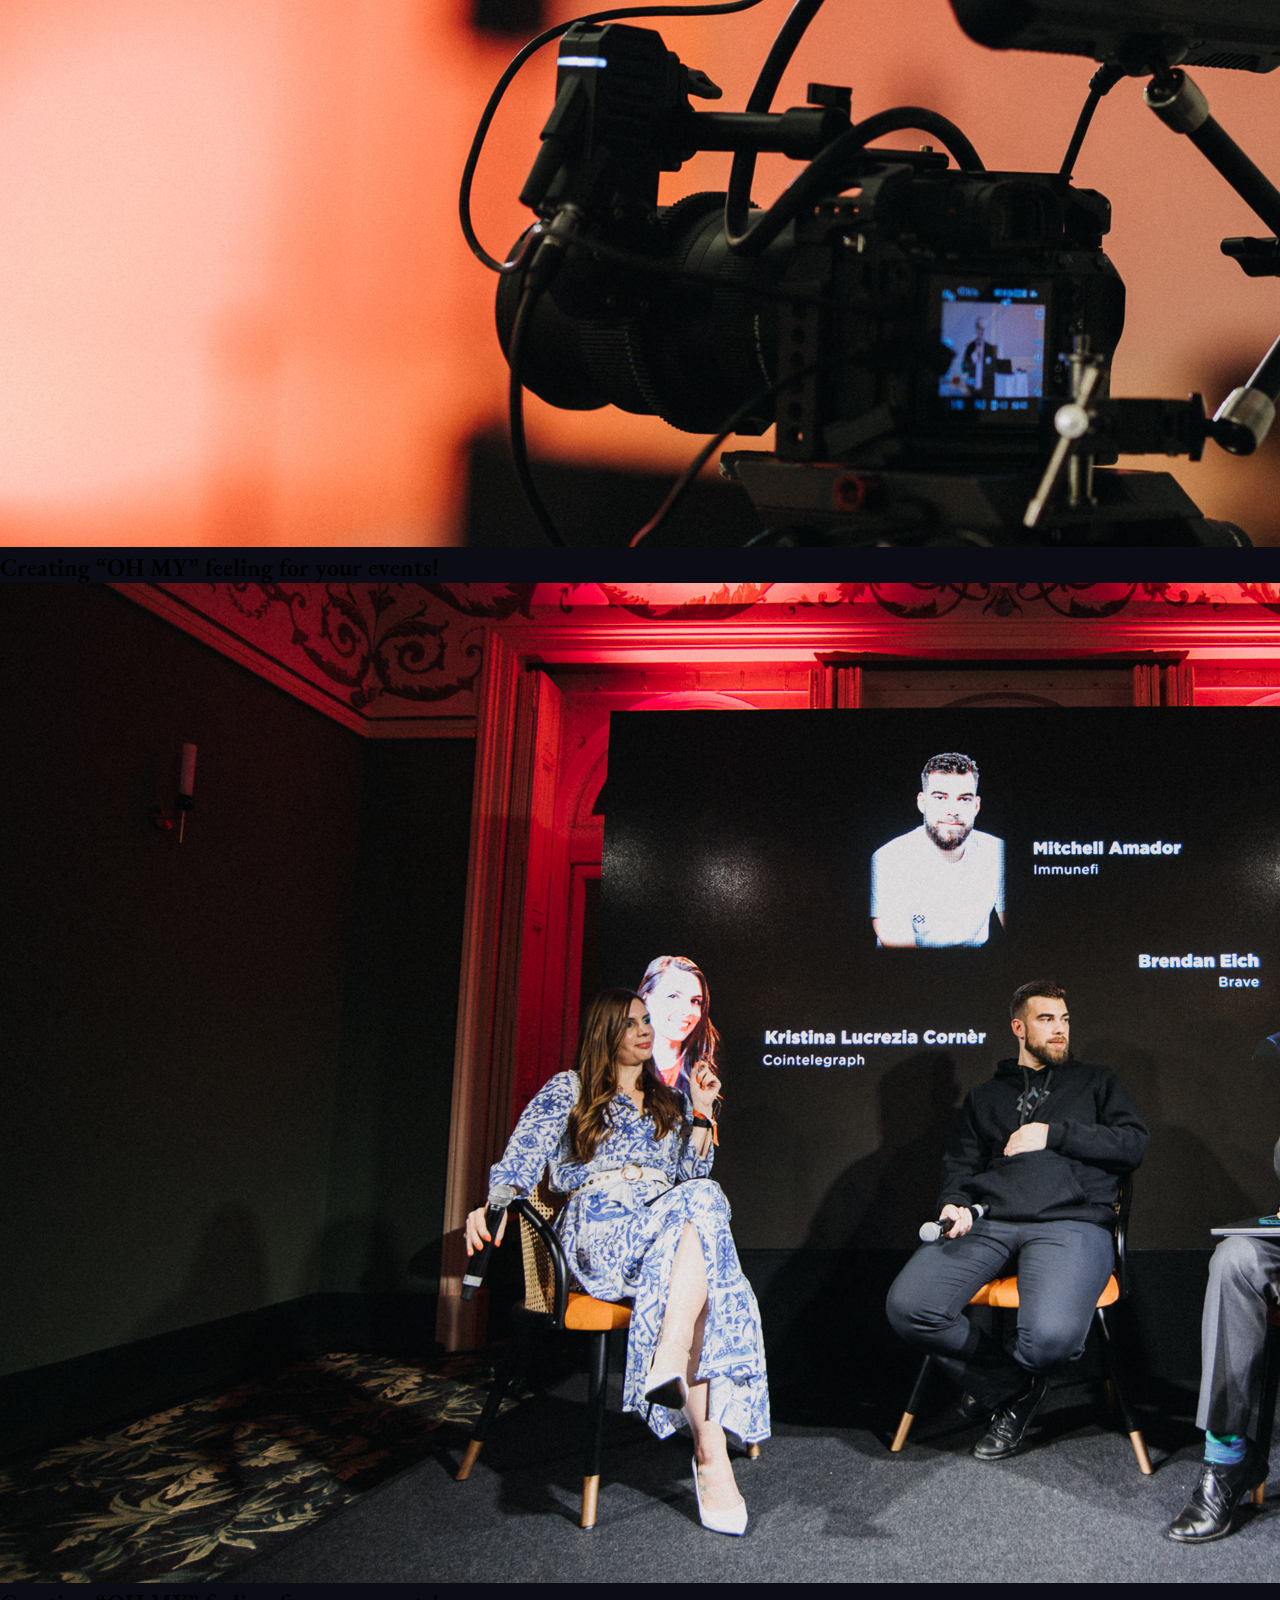
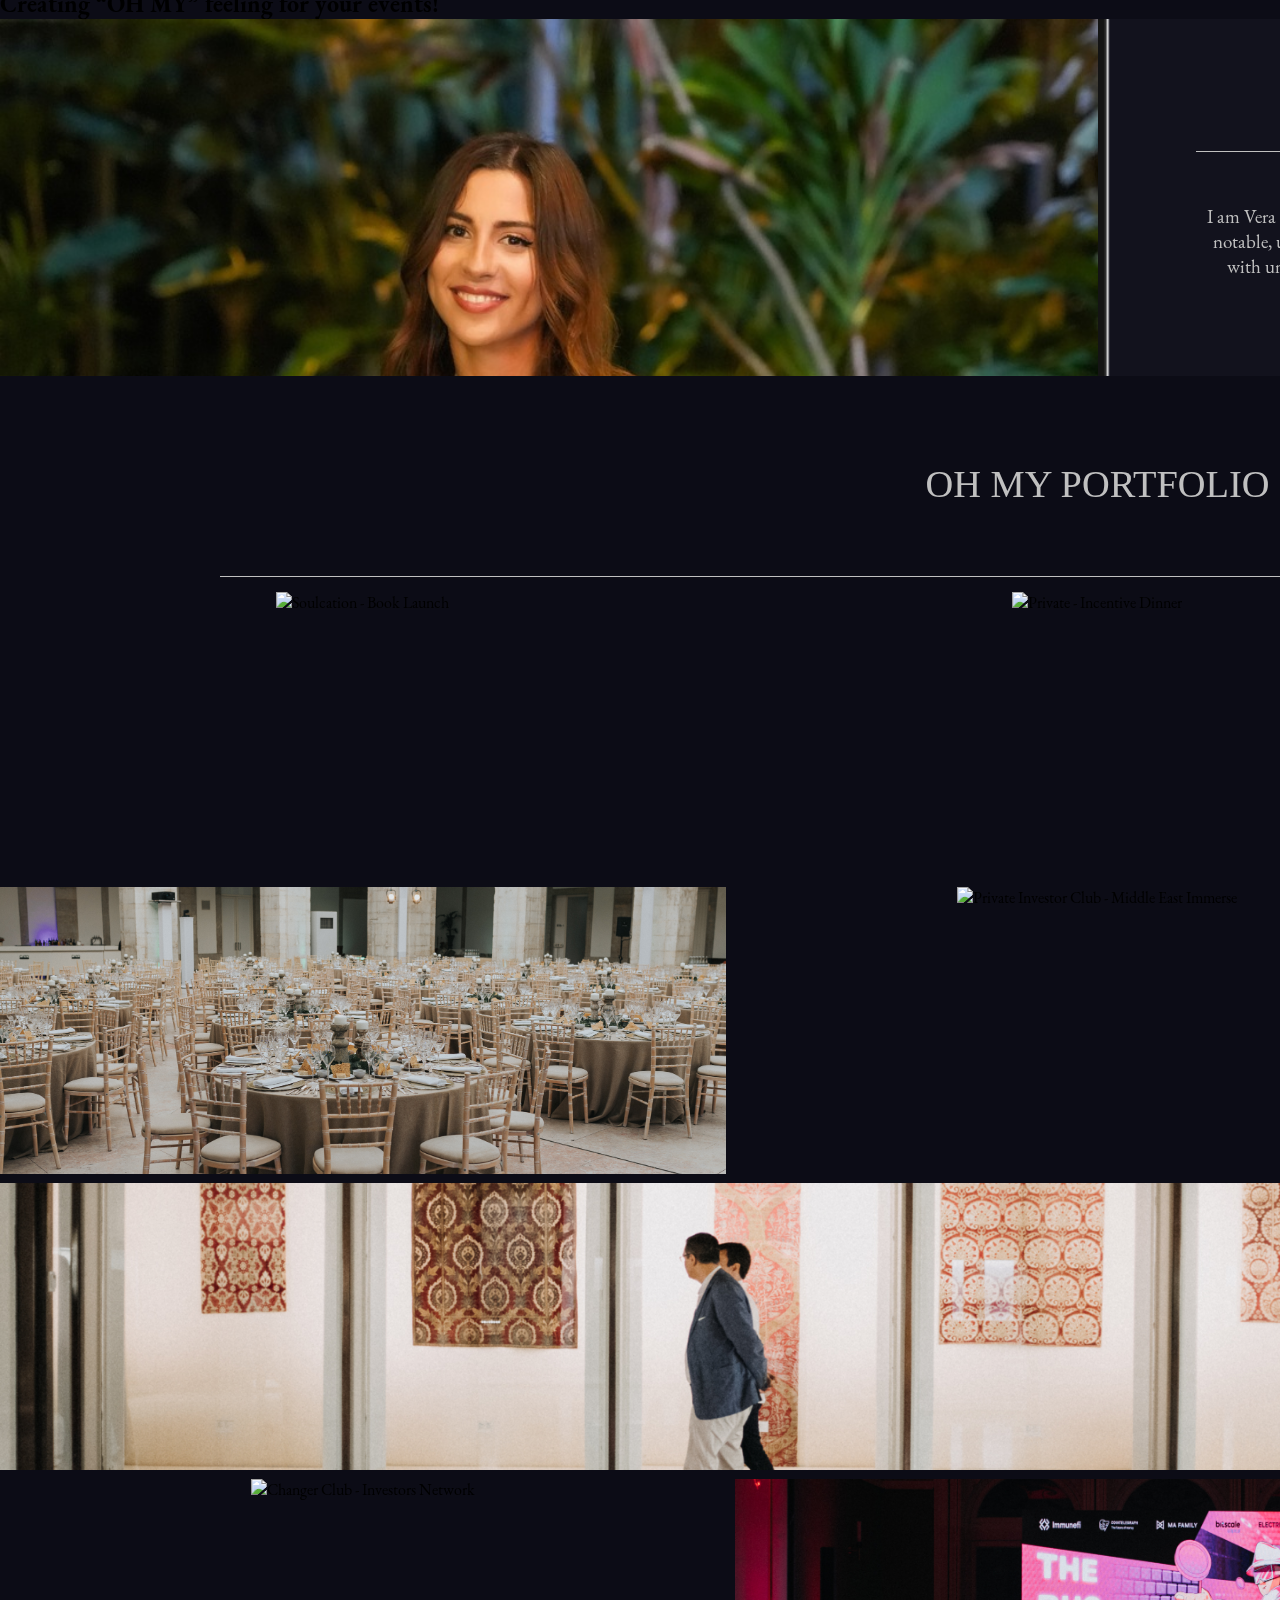
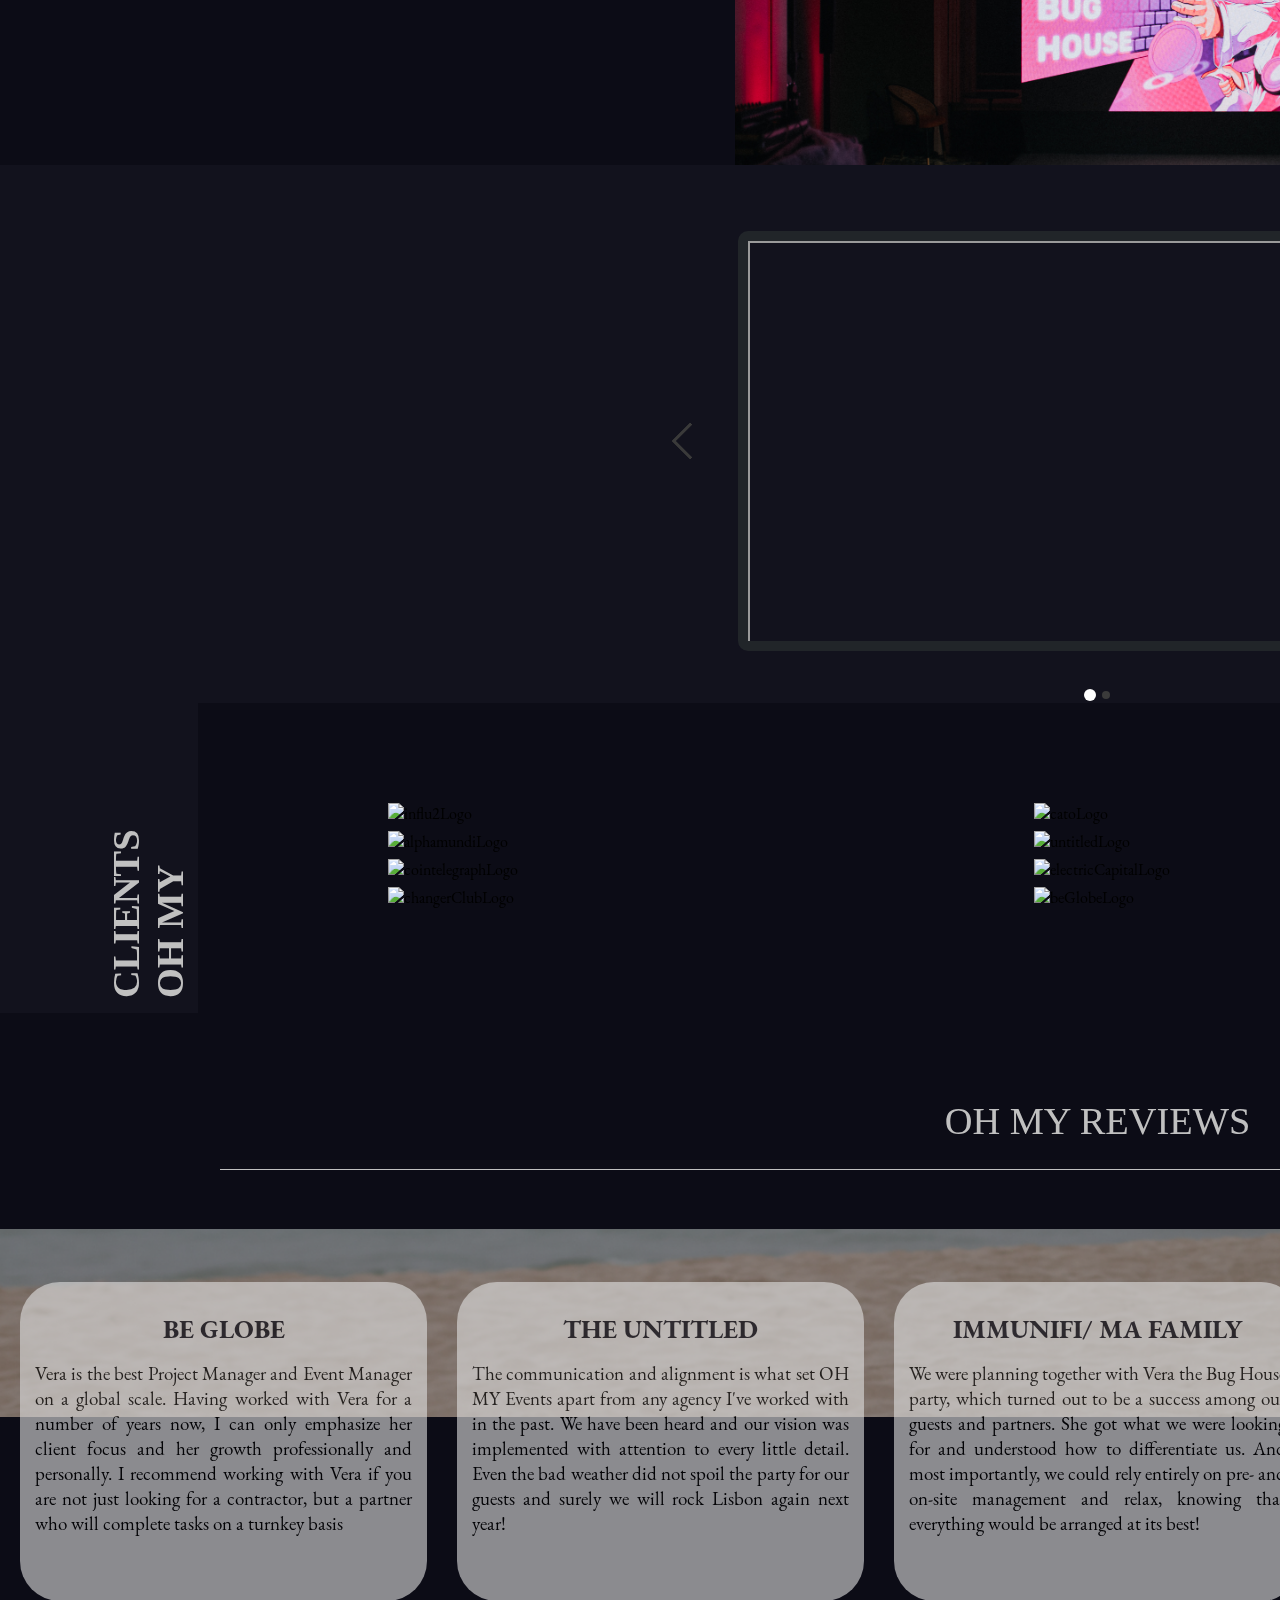
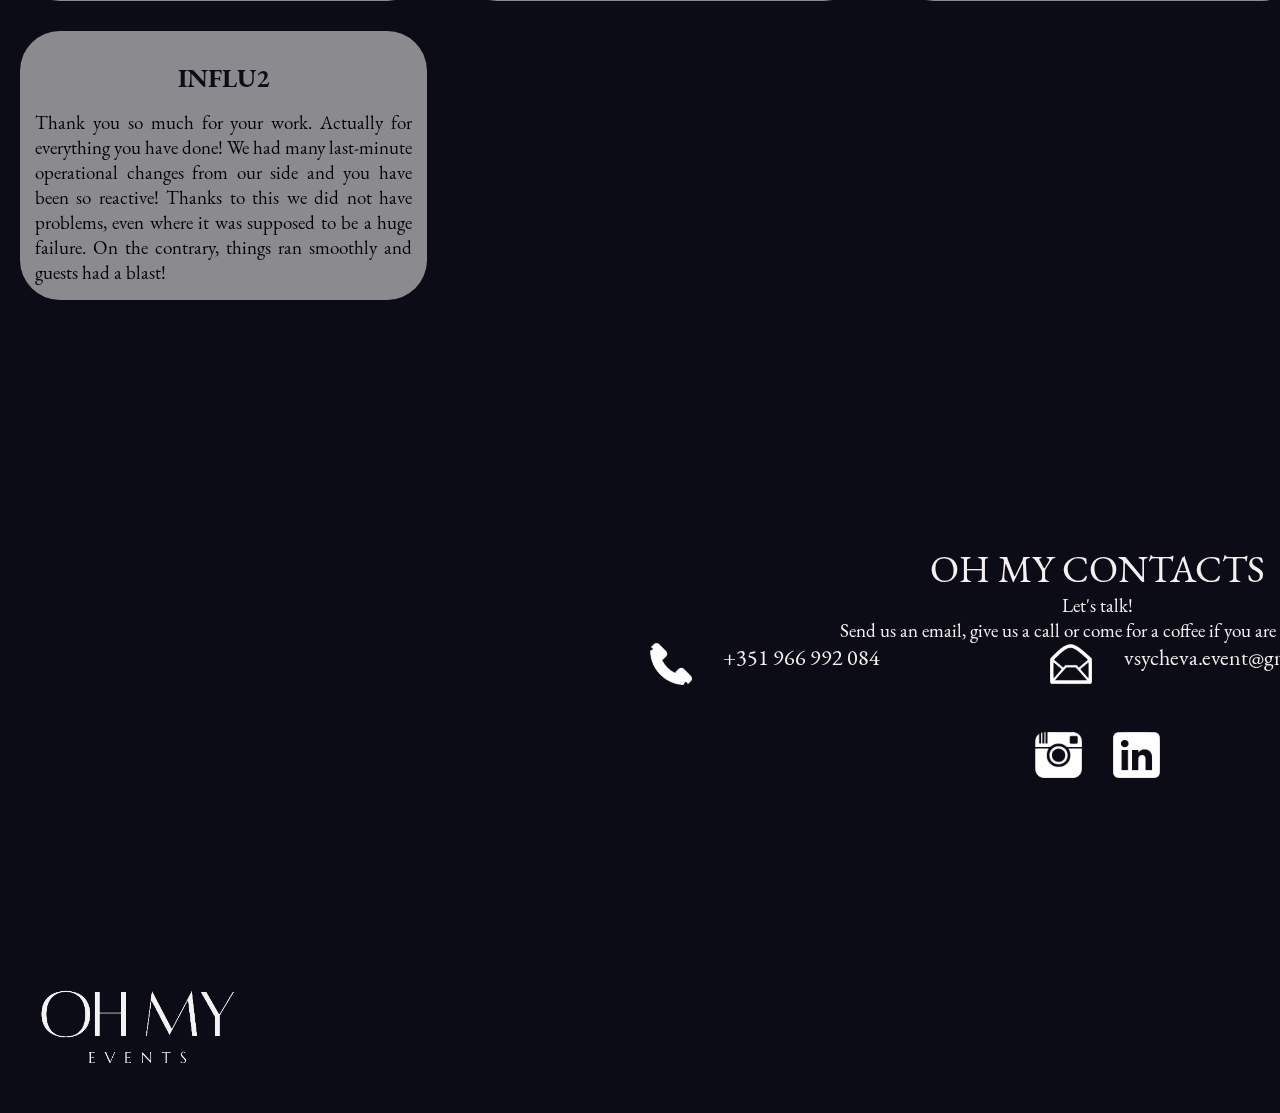
==== commit d827dc97: "try fix mobile adaptive" ====
--- a/index.html
+++ b/index.html
@@ -1,418 +1,597 @@
 <!DOCTYPE html>
 <html lang="en">
-
-<head>
-    <meta charset="UTF-8">
-    <meta http-equiv="X-UA-Compatible" content="IE=edge">
-    <meta name="viewport" content="width=device-width, initial-scale=1.0">
-    <link rel="shortcut icon" href="./assets/images/coctail.svg" type="image/svg">
-    <link rel="stylesheet" href="../assets/styles/normalize.css">
-    <link rel="stylesheet" href="./assets/styles/index.css">
-    <link rel="stylesheet" href="https://cdn.jsdelivr.net/npm/bootstrap@4.5.3/dist/css/bootstrap.min.css"
-        integrity="sha384-TX8t27EcRE3e/ihU7zmQxVncDAy5uIKz4rEkgIXeMed4M0jlfIDPvg6uqKI2xXr2" crossorigin="anonymous">
-    <title>OH MY EVENTS</title>
-</head>
-
-<body class="page">
-    <header class="header">
-        <div class="logo">
-            <a href="#"><img src="./assets/images/new_logo.png" alt="logo" /></a>
-        </div>
-        <div class="navigation">
-            <input type="checkbox" class="toggle-menu" />
-            <label class="hamburger" for="toggle-menu"><span></span></label>
-            <ul class="menu">
-                <li><a class="menu__item" href="#about_me">ABOUT</a></li>
-                <li><a class="menu__item" href="#gallery">GALLERY</a></li>
-                <li><a class="menu__item" href="#partners">PARTNERS</a></li>
-                <li><a class="menu__item" href="#review">REVIEW</a></li>
-                <li><a class="menu__item" href="#contacts">CONTACTS</a></li>
-            </ul>
-        </div>
-    </header>
-
-    <section>
-        <div id="carousel" class="carousel slide" data-ride="carousel">
-            <!-- Indicators -->
-            <ul class="carousel-indicators">
-                <li data-target="#carousel" data-slide-to="0" class="active"></li>
-                <li data-target="#carousel" data-slide-to="1"></li>
-                <li data-target="#carousel" data-slide-to="2"></li>
-                <li data-target="#carousel" data-slide-to="3"></li>
-                <li data-target="#carousel" data-slide-to="4"></li>
-                <li data-target="#carousel" data-slide-to="5"></li>
-            </ul>
-            <!-- The slideshow -->
-            <div class="carousel-inner">
-                <div class="carousel-item active w-100 h-100">
-                    <img
-                        class="d-block h-100 w-100"
-                        src="./assets/images/carusel/carusel1_2.jpg"
-                        alt="Carusel"
-                    />
-                    <div class="carousel-caption">
-                        <h2 class="carusel__title"
-                            >Creating “OH MY” feeling for your events!</h2
-                        >
-                    </div>
-                </div>
-                <div class="carousel-item w-100 h-100">
-                    <img
-                        class="d-block h-100 w-100"
-                        src="./assets/images/carusel/carusel2_2.jpg"
-                        alt="Carusel"
-                    />
-                    <div class="carousel-caption">
-                        <h2 class="carusel__title"
-                            >Creating “OH MY” feeling for your events!</h2
-                        >
-                    </div>
-                </div>
-                <div class="carousel-item w-100 h-100">
-                    <img
-                        class="d-block h-100 w-100"
-                        src="./assets/images/carusel/carusel3_2.jpg"
-                        alt="Carusel"
-                    />
-                    <div class="carousel-caption">
-                        <h2 class="carusel__title"
-                            >Creating “OH MY” feeling for your events!</h2
-                        >
-                    </div>
-                </div>
-                <div class="carousel-item w-100 h-100">
-                    <img
-                        class="d-block h-100 w-100"
-                        src="./assets/images/carusel/carusel4_2.jpg"
-                        alt="Carusel"
-                    />
-                    <div class="carousel-caption">
-                        <h2 class="carusel__title"
-                            >Creating “OH MY” feeling for your events!</h2
-                        >
-                    </div>
-                </div>
-                <div class="carousel-item w-100 h-100">
-                    <img
-                        class="d-block h-100 w-100"
-                        src="./assets/images/carusel/carusel5_2.jpg"
-                        alt="Carusel"
-                    />
-                    <div class="carousel-caption">
-                        <h2 class="carusel__title"
-                            >Creating “OH MY” feeling for your events!</h2
-                        >
-                    </div>
-                </div>
-                <div class="carousel-item w-100 h-100">
-                    <img
-                        class="d-block h-100 w-100"
-                        src="./assets/images/carusel/carusel6_2.jpg"
-                        alt="Carusel"
-                    />
-                    <div class="carousel-caption">
-                        <h2 class="carusel__title"
-                            >Creating “OH MY” feeling for your events!</h2
-                        >
-                    </div>
-                </div>
-            </div>
-            <!-- Left and right controls -->
-            <a class="carousel-control-prev" href="#carousel" data-slide="prev">
-                <span class="carousel-control-prev-icon"></span>
-            </a>
-            <a class="carousel-control-next" href="#carousel" data-slide="next">
-                <span class="carousel-control-next-icon"></span>
-            </a>
-        </div>
-    </section>
-
-    <main class="main">
-        <section class="content content_about-me" id="about_me">
-            <div class="content__picture">
-            </div>
-            <div class="content__text content__text_about-me">
-                <p class="text-title text-title_about-me">OH MY VISION</p>
-                <p class="text-desc text-desc_about-me text-desc_about-me_first">We make guests talk about your events
-                    with an excited “OH MY”! </p>
-                <p class="text-desc text-desc_about-me text-desc_about-me_second">I am Vera Sycheva, a founder of OH MY
-                    Events. Based in Portugal, our agency is your perfect partner in crime for creating notable,
-                    unique, and stylish events worldwide. Specializing in MICE, network, and private sector, we provide
-                    our clients with unparalleled event management, expertise, and creativity, turning your ideas (even
-                    the boldest ones) into reality.
-
-                </p>
-                <p class="text-desc text-desc_about-me text-desc_about-me_third">Let’s get your “OH MY”!</p>
-            </div>
-        </section>
-
-        <section class="gallery">
-            <p class="gallery-content__title" id="gallery">OH MY PORTFOLIO</p>
-            <div class="gallery-container">
-                <div class="gallery-content gallery-content-1">
-                    <div class="gallery-content_item">
-                        <a class="gallery-content_text" href="./gallery_solucation/index.html">Soulcation - Book Launch
-                        </a>
-                        <img class="gallery-content__pic" src="./assets/images/gallery/Soulcation_Book_Launch.png"
-                            alt="Soulcation - Book Launch">
-                    </div>
-                </div>
-                <div class="gallery-content gallery-content-2">
-                    <div class="gallery-content_item">
-                        <a class="gallery-content_text"
-                            href="./gallery_private_incentive_dinner_kari_victor/index.html">Private - Incentive
-                            Dinner</a>
-                        <img class="gallery-content__pic" src="./assets/images/gallery/Private_Incentive_Dinner.jpg"
-                            alt="Private - Incentive Dinner">
-                    </div>
-                </div>
-                <div class="gallery-content gallery-content-3">
-                    <div class="gallery-content_item">
-                        <a class="gallery-content_text" href="./gallery_deep_tech_night/index.html">Untitled - Deep
-                            Tech Night</a>
-                        <img class="gallery-content__pic" src="./assets/images/gallery/deep_tech9.jpg"
-                            alt="Untitled - Deep Tech Night">
-                    </div>
-                </div>
-                <div class="gallery-content gallery-content-4">
-                    <div class="gallery-content_item">
-                        <a class="gallery-content_text" href="./gallery_immunefi/index.html">Immunefi - Bug House
-                            Party</a>
-                        <img class="gallery-content__pic" src="./assets/images/gallery/Immunefi.jpg"
-                            alt="Immunefi - Bug House Party">
-                    </div>
-                </div>
-                <div class="gallery-content gallery-content-5">
-                    <div class="gallery-content_item">
-                        <a class="gallery-content_text" href="./be_globe_party/index.html">Be Globe - Yacht Party</a>
-                        <img class="gallery-content__pic" src="./assets/images/gallery/Be_Globe.png"
-                            alt="Be Globe - Yacht Party">
-                    </div>
-                </div>
-                <div class="gallery-content gallery-content-6">
-                    <div class="gallery-content_item">
-                        <a class="gallery-content_text" href="./gallery_changer_club/index.html"> Changer Club -
-                            Investors Network</a>
-                        <img class="gallery-content__pic" src="./assets/images/gallery/Changer_Club.png"
-                            alt="Changer Club - Investors Network">
-                    </div>
-                </div>
-                <div class="gallery-content gallery-content-7">
-                    <div class="gallery-content_item">
-                        <a class="gallery-content_text" href="./gallery_alphamundi/index.html">Alphamundi - Art &
-                            Business Weekend</a>
-                        <img class="gallery-content__pic" src="./assets/images/gallery/alphamundi.png"
-                            alt="Alphamundi - Art & Business Weekend">
-                    </div>
-                </div>
-                <div class="gallery-content gallery-content-8">
-                    <div class="gallery-content_item">
-                        <a class="gallery-content_text" href="./gallery_cato/index.html">Cato - Annual Awards
-                            Meeting</a>
-                        <img class="gallery-content__pic" src="./assets/images/gallery/cato.jpg"
-                            alt="Cato - Annual Awards Meeting">
-                    </div>
-                </div>
-                <div class="gallery-content gallery-content-9">
-                    <div class="gallery-content_item">
-                        <a class="gallery-content_text" href="./gallery_private_investor_club/index.html">Private
-                            Investor Club - Middle East Immerse</a>
-                        <img class="gallery-content__pic" src="./assets/images/gallery/Private_Investor.jpg"
-                            alt="Private Investor Club - Middle East Immerse">
-                    </div>
-                </div>
-                <div class="gallery-content gallery-content-10">
-                    <div class="gallery-content_item">
-                        <a class="gallery-content_text" href="./gallery_influ2/index.html">Influ2 - Mad Tea Party</a>
-                        <img class="gallery-content__pic" src="./assets/images/gallery/influ2_2.jpg"
-                            alt="Influ2 - Mad Tea Party">
-                    </div>
-                </div>
-            </div>
-        </section>
-
-        <section class="video">
-            <div style="height: 100%; overflow-x: hidden; text-align: center">
-                <div class="csslider infinity" id="slider_1">
-                    <input type="radio" name="slides" checked="checked" id="slides_1" />
-                    <input type="radio" name="slides" id="slides_2" />
-                    <ul>
-                        <li>
-                            <p>
-                                <iframe width="720" height="400" src="https://www.youtube.com/embed/mNxS1XhOBZc"
-                                    title="YouTube video player"
-                                    allow="accelerometer; autoplay; clipboard-write; encrypted-media; gyroscope; picture-in-picture"
-                                    allowfullscreen></iframe>
-                            </p>
-                        </li>
-                        <li>
-                            <p>
-                                <iframe width="720" height="400" src="https://www.youtube.com/embed/Hy0i-8teFmA"
-                                    title="YouTube video player"
-                                    allow="accelerometer; autoplay; clipboard-write; encrypted-media; gyroscope; picture-in-picture"
-                                    allowfullscreen></iframe>
-                            </p>
-                        </li>
-                    </ul>
-                    <div class="arrows">
-                        <label for="slides_1"></label>
-                        <label for="slides_2"></label>
-                        <label class="goto-first" for="slides_1"></label>
-                        <label class="goto-last" for="slides_2"></label>
-                    </div>
-                    <div class="navigation">
-                        <div>
-                            <label for="slides_1"></label>
-                            <label for="slides_2"></label>
-                        </div>
-                    </div>
-                </div>
-            </div>
-        </section>
-
-        <section class="partners" id="partners">
-            <div class="partners__heading">
-                <h2 class="partners__heading_vertical">OH MY CLIENTS</h2>
-            </div>
-            <div class="partners__list">
-                <div class="partners__list__logo partners__list__logo--1"> <img class="partners__list__img"
-                        src="./assets/images/partners/influ2_logo_white.svg" alt="influ2Logo"></div>
-                <div class="partners__list__logo partners__list__logo--2"> <img class="partners__list__img"
-                        src="./assets/images/partners/cato_logo_white.svg" alt="catoLogo"></div>
-                <div class="partners__list__logo partners__list__logo--3"> <img class="partners__list__img"
-                        src="./assets/images/partners/immunefi_white.svg" alt="immunefiLogo"></div>
-                <div class="partners__list__logo partners__list__logo--4"> <img class="partners__list__img"
-                        src="./assets/images/partners/alphamundi_logo_white.svg" alt="alphamundiLogo"></div>
-                <div class="partners__list__logo partners__list__logo--5"> <img class="partners__list__img"
-                        src="./assets/images/partners/untitled_logo_white.svg" alt="untitledLogo"></div>
-                <div class="partners__list__logo partners__list__logo--6"> <img class="partners__list__img"
-                        src="./assets/images/partners/bitscale_logo_white.svg" alt="bitscaleLogo"></div>
-                <div class="partners__list__logo partners__list__logo--7"> <img class="partners__list__img"
-                        src="./assets/images/partners/cointelegraph_logo_white.svg" alt="cointelegraphLogo"></div>
-                <div class="partners__list__logo partners__list__logo--8"> <img class="partners__list__img"
-                        src="./assets/images/partners/electric_logo_white.svg" alt="electricCapitalLogo"></div>
-                <div class="partners__list__logo partners__list__logo--9"> <img class="partners__list__img"
-                        src="./assets/images/partners/mafamily_logo_white.svg" alt="maFamilyLogo"></div>
-                <div class="partners__list__logo partners__list__logo--10"> <img class="partners__list__img"
-                        src="./assets/images/partners/changer_logo_white.svg" alt="changerClubLogo"></div>
-                <div class="partners__list__logo partners__list__logo--11"> <img class="partners__list__img"
-                        src="./assets/images/partners/beglobe_logo_white.svg" alt="beGlobeLogo"></div>
-            </div>
-        </section>
-
-        <section class="reviews" id="review">
-            <div class="reviews__title"> OH MY REVIEWS</div>
-            <div class="reviews__image"></div>
-            <div class="reviews__brands">
-                <div class="brand-one">
-                    <div class="brand-title"> <strong>BE GLOBE</strong>
-                    </div>
-                    <div class="brand-one__words">Vera is the best Project Manager and Event Manager on a global scale.
-                        Having worked with Vera for a number of years now, I can only emphasize her client focus and her
-                        growth professionally and personally. I recommend working with Vera if you are not just looking
-                        for
-                        a contractor, but a partner who will complete tasks on a turnkey basis </div>
-                </div>
-                <div class="brand-two">
-                    <div class="brand-title"><strong>THE UNTITLED</strong></div>
-                    <div class="brand-two__words"> The communication and alignment is what set OH MY Events apart from
-                        any
-                        agency I've worked with in the past. We have been heard and our vision was implemented with
-                        attention to every little detail. Even the bad weather did not spoil the party for our guests
-                        and
-                        surely we will rock Lisbon again next year!</div>
-                </div>
-                <div class="brand-three">
-                    <div class="brand-title brand-title_top brand-title_bottom"><strong>IMMUNIFI/ MA FAMILY</strong>
-                    </div>
-                    <div class="brand-three__words">We were planning together with Vera the Bug House party, which
-                        turned
-                        out to be a success among our guests and partners. She got what we were looking for and
-                        understood
-                        how to differentiate us. And most importantly, we could rely entirely on pre- and on-site
-                        management
-                        and relax, knowing that everything would be arranged at its best! </div>
-                </div>
-                <div class="brand-four">
-                    <div class="brand-title"> <strong>CHANGER CLUB</strong>
-                    </div>
-                    <div class="brand-four__words">We were arranging our monthly conference in Lisbon and were very lucky to work with OH MY Events.  The communication was always clear and consistent, so we knew what to expect. Their knowledge of every little detail of Lisbon and Portuguese culture and peculiarities was especially helpful. And that’s not even mentioning how funny, kind, and open Vera is – collaborating with her is totally delightful.</div>
-                </div>
-                <div class="brand-five">
-                    <div class="brand-title brand-title_top"> <strong>PRIVATE INVESTOR CLUB</strong> </div>
-                    <div class="brand-five__words"> We totally enjoyed working with Vera! Her superpowers are precision and stress tolerance. All changing inputs and pivots were handled professionally and calmly (still trying to figure out how she does it). We always get a wide range of suggestions to our requests very fast.</div>
-                </div>
-                <div class="brand-six">
-                    <div class="brand-title"><strong>INFLU2 </strong> </div>
-                    <div class="brand-six__words"> Thank you so much for your work. Actually for everything you have
-                        done!
-                        We had many last-minute operational changes from our side and you have been so reactive! Thanks
-                        to
-                        this we did not have problems, even where it was supposed to be a huge failure. On the contrary,
-                        things ran smoothly and guests had a blast! </div>
-                </div>
-            </div>
-        </section>
-
-        <section class="social_contacts" id="contacts">
-            <div class="contacts">
-                <div class="contacts__title">
-                    <p>OH MY CONTACTS</p>
-                </div>
-                <div class="contacts__text">
-                    <p>Let's talk! <br /> Send us an email, give us a call or come for a coffee if you are in Lisbon!
-                    </p>
-                </div>
-
-
-                <div class="contacts__social">
-                    <div class="socials-item socials-item--1">
-                        <a class="socials-link" href="https://wa.me/351966992084"><img class="socials-img"
-                                src="./assets/images/whatsapp.png" alt="whatsapp"></a>
-                    </div>
-                    <div class="socials-item socials-item--2">
-                        <a class="socials-link socials-link--2" href="https://wa.me/351966992084">+351 966 992 084</a>
-                    </div>
-                    <div class="socials-item socials-item--3">
-                        <a class="socials-link" href="mailto:vsycheva.event@gmail.com"><img class="socials-img"
-                                src="./assets/images/email.png" alt="e-mail"></a>
-                    </div>
-                    <div class="socials-item socials-item--4">
-                        <a class="socials-link socials-link--4"
-                            href="mailto:vsycheva.event@gmail.com">vsycheva.event@gmail.com</a>
-                    </div>
-                </div>
-
-                <div class="contacts__social-icons">
-                    <div class="socials-item socials-item--5">
-                        <a class="socials-link" href="https://www.instagram.com/oh_my_events_/"><img class="socials-img"
-                                src="./assets/images/instagram.png" alt="instagram"></a>
-                    </div>
-                    <div class="socials-item socials-item--6">
-                        <a class="socials-link" href="https://www.linkedin.com/in/vera-sycheva-85250b82/"><img
-                                class="socials-img" src="./assets/images/linkedin.png" alt="linkedIn"></a>
-                    </div>
-                </div>
-
-            </div>
-        </section>
-    </main>
-
-    <footer class="footer">
-        <div class="footer__logo">
-            <img class="logo-img" src="./assets/images/logo_footer.png" alt="logo">
-        </div>
-        <div class="footer__back_to_top">
-            <a href="#"><img src="./assets/images/back_to_top.png" alt="arrowUp"></a>
-        </div>
-    </footer>
-
-    <script src="https://code.jquery.com/jquery-3.5.1.slim.min.js"
-        integrity="sha384-DfXdz2htPH0lsSSs5nCTpuj/zy4C+OGpamoFVy38MVBnE+IbbVYUew+OrCXaRkfj" crossorigin="anonymous">
-    </script>
-    <script src="https://cdn.jsdelivr.net/npm/bootstrap@4.5.3/dist/js/bootstrap.bundle.min.js"
-        integrity="sha384-ho+j7jyWK8fNQe+A12Hb8AhRq26LrZ/JpcUGGOn+Y7RsweNrtN/tE3MoK7ZeZDyx" crossorigin="anonymous">
-    </script>
-</body>
-
-</html>+	<head>
+		<meta charset="UTF-8" />
+		<meta http-equiv="X-UA-Compatible" content="IE=edge" />
+		<meta
+			name="viewport"
+			content="width=device-width, initial-scale=1.0, maximum-scale=1.0"
+		/>
+		<link
+			rel="shortcut icon"
+			href="./assets/images/coctail.svg"
+			type="image/svg"
+		/>
+		<link rel="stylesheet" href="../assets/styles/normalize.css" />
+		<link rel="stylesheet" href="./assets/styles/index.css" />
+		<link
+			rel="stylesheet"
+			href="https://cdn.jsdelivr.net/npm/bootstrap@4.5.3/dist/css/bootstrap.min.css"
+			integrity="sha384-TX8t27EcRE3e/ihU7zmQxVncDAy5uIKz4rEkgIXeMed4M0jlfIDPvg6uqKI2xXr2"
+			crossorigin="anonymous"
+		/>
+		<title>OH MY EVENTS</title>
+	</head>
+
+	<body class="page">
+		<header class="header">
+			<div class="logo">
+				<a href="#"><img src="./assets/images/new_logo.png" alt="logo" /></a>
+			</div>
+			<div class="navigation">
+				<input type="checkbox" class="toggle-menu" />
+				<label class="hamburger" for="toggle-menu"><span></span></label>
+				<ul class="menu">
+					<li><a class="menu__item" href="#about_me">ABOUT</a></li>
+					<li><a class="menu__item" href="#gallery">GALLERY</a></li>
+					<li><a class="menu__item" href="#partners">PARTNERS</a></li>
+					<li><a class="menu__item" href="#review">REVIEW</a></li>
+					<li><a class="menu__item" href="#contacts">CONTACTS</a></li>
+				</ul>
+			</div>
+		</header>
+
+		<section>
+			<div id="carousel" class="carousel slide" data-ride="carousel">
+				<!-- Indicators -->
+				<ul class="carousel-indicators">
+					<li data-target="#carousel" data-slide-to="0" class="active"></li>
+					<li data-target="#carousel" data-slide-to="1"></li>
+					<li data-target="#carousel" data-slide-to="2"></li>
+					<li data-target="#carousel" data-slide-to="3"></li>
+					<li data-target="#carousel" data-slide-to="4"></li>
+					<li data-target="#carousel" data-slide-to="5"></li>
+				</ul>
+				<!-- The slideshow -->
+				<div class="carousel-inner">
+					<div class="carousel-item active w-100 h-100">
+						<img
+							class="d-block h-100 w-100"
+							src="./assets/images/carusel/carusel1_2.jpg"
+							alt="Carusel"
+						/>
+						<div class="carousel-caption">
+							<h2 class="carusel__title"
+								>Creating “OH MY” feeling for your events!</h2
+							>
+						</div>
+					</div>
+					<div class="carousel-item w-100 h-100">
+						<img
+							class="d-block h-100 w-100"
+							src="./assets/images/carusel/carusel2_2.jpg"
+							alt="Carusel"
+						/>
+						<div class="carousel-caption">
+							<h2 class="carusel__title"
+								>Creating “OH MY” feeling for your events!</h2
+							>
+						</div>
+					</div>
+					<div class="carousel-item w-100 h-100">
+						<img
+							class="d-block h-100 w-100"
+							src="./assets/images/carusel/carusel3_2.jpg"
+							alt="Carusel"
+						/>
+						<div class="carousel-caption">
+							<h2 class="carusel__title"
+								>Creating “OH MY” feeling for your events!</h2
+							>
+						</div>
+					</div>
+					<div class="carousel-item w-100 h-100">
+						<img
+							class="d-block h-100 w-100"
+							src="./assets/images/carusel/carusel4_2.jpg"
+							alt="Carusel"
+						/>
+						<div class="carousel-caption">
+							<h2 class="carusel__title"
+								>Creating “OH MY” feeling for your events!</h2
+							>
+						</div>
+					</div>
+					<div class="carousel-item w-100 h-100">
+						<img
+							class="d-block h-100 w-100"
+							src="./assets/images/carusel/carusel5_2.jpg"
+							alt="Carusel"
+						/>
+						<div class="carousel-caption">
+							<h2 class="carusel__title"
+								>Creating “OH MY” feeling for your events!</h2
+							>
+						</div>
+					</div>
+					<div class="carousel-item w-100 h-100">
+						<img
+							class="d-block h-100 w-100"
+							src="./assets/images/carusel/carusel6_2.jpg"
+							alt="Carusel"
+						/>
+						<div class="carousel-caption">
+							<h2 class="carusel__title"
+								>Creating “OH MY” feeling for your events!</h2
+							>
+						</div>
+					</div>
+				</div>
+				<!-- Left and right controls -->
+				<a class="carousel-control-prev" href="#carousel" data-slide="prev">
+					<span class="carousel-control-prev-icon"></span>
+				</a>
+				<a class="carousel-control-next" href="#carousel" data-slide="next">
+					<span class="carousel-control-next-icon"></span>
+				</a>
+			</div>
+		</section>
+
+		<main class="main">
+			<section class="content content_about-me" id="about_me">
+				<div class="content__picture"> </div>
+				<div class="content__text content__text_about-me">
+					<p class="text-title text-title_about-me">OH MY VISION</p>
+					<p class="text-desc text-desc_about-me text-desc_about-me_first"
+						>We make guests talk about your events with an excited “OH MY”!
+					</p>
+					<p class="text-desc text-desc_about-me text-desc_about-me_second"
+						>I am Vera Sycheva, a founder of OH MY Events. Based in Portugal,
+						our agency is your perfect partner in crime for creating notable,
+						unique, and stylish events worldwide. Specializing in MICE, network,
+						and private sector, we provide our clients with unparalleled event
+						management, expertise, and creativity, turning your ideas (even the
+						boldest ones) into reality.
+					</p>
+					<p class="text-desc text-desc_about-me text-desc_about-me_third"
+						>Let’s get your “OH MY”!</p
+					>
+				</div>
+			</section>
+
+			<section class="gallery">
+				<p class="gallery-content__title" id="gallery">OH MY PORTFOLIO</p>
+				<div class="gallery-container">
+					<div class="gallery-content gallery-content-1">
+						<div class="gallery-content_item">
+							<a
+								class="gallery-content_text"
+								href="./gallery_solucation/index.html"
+								>Soulcation - Book Launch
+							</a>
+							<img
+								class="gallery-content__pic"
+								src="./assets/images/gallery/Soulcation_Book_Launch.png"
+								alt="Soulcation - Book Launch"
+							/>
+						</div>
+					</div>
+					<div class="gallery-content gallery-content-2">
+						<div class="gallery-content_item">
+							<a
+								class="gallery-content_text"
+								href="./gallery_private_incentive_dinner_kari_victor/index.html"
+								>Private - Incentive Dinner</a
+							>
+							<img
+								class="gallery-content__pic"
+								src="./assets/images/gallery/Private_Incentive_Dinner.jpg"
+								alt="Private - Incentive Dinner"
+							/>
+						</div>
+					</div>
+					<div class="gallery-content gallery-content-3">
+						<div class="gallery-content_item">
+							<a
+								class="gallery-content_text"
+								href="./gallery_deep_tech_night/index.html"
+								>Untitled - Deep Tech Night</a
+							>
+							<img
+								class="gallery-content__pic"
+								src="./assets/images/gallery/deep_tech9.jpg"
+								alt="Untitled - Deep Tech Night"
+							/>
+						</div>
+					</div>
+					<div class="gallery-content gallery-content-4">
+						<div class="gallery-content_item">
+							<a
+								class="gallery-content_text"
+								href="./gallery_immunefi/index.html"
+								>Immunefi - Bug House Party</a
+							>
+							<img
+								class="gallery-content__pic"
+								src="./assets/images/gallery/Immunefi.jpg"
+								alt="Immunefi - Bug House Party"
+							/>
+						</div>
+					</div>
+					<div class="gallery-content gallery-content-5">
+						<div class="gallery-content_item">
+							<a class="gallery-content_text" href="./be_globe_party/index.html"
+								>Be Globe - Yacht Party</a
+							>
+							<img
+								class="gallery-content__pic"
+								src="./assets/images/gallery/Be_Globe.png"
+								alt="Be Globe - Yacht Party"
+							/>
+						</div>
+					</div>
+					<div class="gallery-content gallery-content-6">
+						<div class="gallery-content_item">
+							<a
+								class="gallery-content_text"
+								href="./gallery_changer_club/index.html"
+							>
+								Changer Club - Investors Network</a
+							>
+							<img
+								class="gallery-content__pic"
+								src="./assets/images/gallery/Changer_Club.png"
+								alt="Changer Club - Investors Network"
+							/>
+						</div>
+					</div>
+					<div class="gallery-content gallery-content-7">
+						<div class="gallery-content_item">
+							<a
+								class="gallery-content_text"
+								href="./gallery_alphamundi/index.html"
+								>Alphamundi - Art & Business Weekend</a
+							>
+							<img
+								class="gallery-content__pic"
+								src="./assets/images/gallery/alphamundi.png"
+								alt="Alphamundi - Art & Business Weekend"
+							/>
+						</div>
+					</div>
+					<div class="gallery-content gallery-content-8">
+						<div class="gallery-content_item">
+							<a class="gallery-content_text" href="./gallery_cato/index.html"
+								>Cato - Annual Awards Meeting</a
+							>
+							<img
+								class="gallery-content__pic"
+								src="./assets/images/gallery/cato.jpg"
+								alt="Cato - Annual Awards Meeting"
+							/>
+						</div>
+					</div>
+					<div class="gallery-content gallery-content-9">
+						<div class="gallery-content_item">
+							<a
+								class="gallery-content_text"
+								href="./gallery_private_investor_club/index.html"
+								>Private Investor Club - Middle East Immerse</a
+							>
+							<img
+								class="gallery-content__pic"
+								src="./assets/images/gallery/Private_Investor.jpg"
+								alt="Private Investor Club - Middle East Immerse"
+							/>
+						</div>
+					</div>
+					<div class="gallery-content gallery-content-10">
+						<div class="gallery-content_item">
+							<a class="gallery-content_text" href="./gallery_influ2/index.html"
+								>Influ2 - Mad Tea Party</a
+							>
+							<img
+								class="gallery-content__pic"
+								src="./assets/images/gallery/influ2_2.jpg"
+								alt="Influ2 - Mad Tea Party"
+							/>
+						</div>
+					</div>
+				</div>
+			</section>
+
+			<section class="video">
+				<div style="height: 100%; overflow-x: hidden; text-align: center">
+					<div class="csslider infinity" id="slider_1">
+						<input type="radio" name="slides" checked="checked" id="slides_1" />
+						<input type="radio" name="slides" id="slides_2" />
+						<ul>
+							<li>
+								<p>
+									<iframe
+										width="720"
+										height="400"
+										src="https://www.youtube.com/embed/mNxS1XhOBZc"
+										title="YouTube video player"
+										allow="accelerometer; autoplay; clipboard-write; encrypted-media; gyroscope; picture-in-picture"
+										allowfullscreen
+									></iframe>
+								</p>
+							</li>
+							<li>
+								<p>
+									<iframe
+										width="720"
+										height="400"
+										src="https://www.youtube.com/embed/Hy0i-8teFmA"
+										title="YouTube video player"
+										allow="accelerometer; autoplay; clipboard-write; encrypted-media; gyroscope; picture-in-picture"
+										allowfullscreen
+									></iframe>
+								</p>
+							</li>
+						</ul>
+						<div class="arrows">
+							<label for="slides_1"></label>
+							<label for="slides_2"></label>
+							<label class="goto-first" for="slides_1"></label>
+							<label class="goto-last" for="slides_2"></label>
+						</div>
+						<div class="navigation">
+							<div>
+								<label for="slides_1"></label>
+								<label for="slides_2"></label>
+							</div>
+						</div>
+					</div>
+				</div>
+			</section>
+
+			<section class="partners" id="partners">
+				<div class="partners__heading">
+					<h2 class="partners__heading_vertical">OH MY CLIENTS</h2>
+				</div>
+				<div class="partners__list">
+					<div class="partners__list__logo partners__list__logo--1">
+						<img
+							class="partners__list__img"
+							src="./assets/images/partners/influ2_logo_white.svg"
+							alt="influ2Logo"
+					/></div>
+					<div class="partners__list__logo partners__list__logo--2">
+						<img
+							class="partners__list__img"
+							src="./assets/images/partners/cato_logo_white.svg"
+							alt="catoLogo"
+					/></div>
+					<div class="partners__list__logo partners__list__logo--3">
+						<img
+							class="partners__list__img"
+							src="./assets/images/partners/immunefi_white.svg"
+							alt="immunefiLogo"
+					/></div>
+					<div class="partners__list__logo partners__list__logo--4">
+						<img
+							class="partners__list__img"
+							src="./assets/images/partners/alphamundi_logo_white.svg"
+							alt="alphamundiLogo"
+					/></div>
+					<div class="partners__list__logo partners__list__logo--5">
+						<img
+							class="partners__list__img"
+							src="./assets/images/partners/untitled_logo_white.svg"
+							alt="untitledLogo"
+					/></div>
+					<div class="partners__list__logo partners__list__logo--6">
+						<img
+							class="partners__list__img"
+							src="./assets/images/partners/bitscale_logo_white.svg"
+							alt="bitscaleLogo"
+					/></div>
+					<div class="partners__list__logo partners__list__logo--7">
+						<img
+							class="partners__list__img"
+							src="./assets/images/partners/cointelegraph_logo_white.svg"
+							alt="cointelegraphLogo"
+					/></div>
+					<div class="partners__list__logo partners__list__logo--8">
+						<img
+							class="partners__list__img"
+							src="./assets/images/partners/electric_logo_white.svg"
+							alt="electricCapitalLogo"
+					/></div>
+					<div class="partners__list__logo partners__list__logo--9">
+						<img
+							class="partners__list__img"
+							src="./assets/images/partners/mafamily_logo_white.svg"
+							alt="maFamilyLogo"
+					/></div>
+					<div class="partners__list__logo partners__list__logo--10">
+						<img
+							class="partners__list__img"
+							src="./assets/images/partners/changer_logo_white.svg"
+							alt="changerClubLogo"
+					/></div>
+					<div class="partners__list__logo partners__list__logo--11">
+						<img
+							class="partners__list__img"
+							src="./assets/images/partners/beglobe_logo_white.svg"
+							alt="beGlobeLogo"
+					/></div>
+				</div>
+			</section>
+
+			<section class="reviews" id="review">
+				<div class="reviews__title"> OH MY REVIEWS</div>
+				<div class="reviews__image"></div>
+				<div class="reviews__brands">
+					<div class="brand-one">
+						<div class="brand-title"> <strong>BE GLOBE</strong> </div>
+						<div class="brand-one__words"
+							>Vera is the best Project Manager and Event Manager on a global
+							scale. Having worked with Vera for a number of years now, I can
+							only emphasize her client focus and her growth professionally and
+							personally. I recommend working with Vera if you are not just
+							looking for a contractor, but a partner who will complete tasks on
+							a turnkey basis
+						</div>
+					</div>
+					<div class="brand-two">
+						<div class="brand-title"><strong>THE UNTITLED</strong></div>
+						<div class="brand-two__words">
+							The communication and alignment is what set OH MY Events apart
+							from any agency I've worked with in the past. We have been heard
+							and our vision was implemented with attention to every little
+							detail. Even the bad weather did not spoil the party for our
+							guests and surely we will rock Lisbon again next year!</div
+						>
+					</div>
+					<div class="brand-three">
+						<div class="brand-title brand-title_top brand-title_bottom"
+							><strong>IMMUNIFI/ MA FAMILY</strong>
+						</div>
+						<div class="brand-three__words"
+							>We were planning together with Vera the Bug House party, which
+							turned out to be a success among our guests and partners. She got
+							what we were looking for and understood how to differentiate us.
+							And most importantly, we could rely entirely on pre- and on-site
+							management and relax, knowing that everything would be arranged at
+							its best!
+						</div>
+					</div>
+					<div class="brand-four">
+						<div class="brand-title"> <strong>CHANGER CLUB</strong> </div>
+						<div class="brand-four__words"
+							>We were arranging our monthly conference in Lisbon and were very
+							lucky to work with OH MY Events. The communication was always
+							clear and consistent, so we knew what to expect. Their knowledge
+							of every little detail of Lisbon and Portuguese culture and
+							peculiarities was especially helpful. And that’s not even
+							mentioning how funny, kind, and open Vera is – collaborating with
+							her is totally delightful.</div
+						>
+					</div>
+					<div class="brand-five">
+						<div class="brand-title brand-title_top">
+							<strong>PRIVATE INVESTOR CLUB</strong>
+						</div>
+						<div class="brand-five__words">
+							We totally enjoyed working with Vera! Her superpowers are
+							precision and stress tolerance. All changing inputs and pivots
+							were handled professionally and calmly (still trying to figure out
+							how she does it). We always get a wide range of suggestions to our
+							requests very fast.</div
+						>
+					</div>
+					<div class="brand-six">
+						<div class="brand-title"><strong>INFLU2 </strong> </div>
+						<div class="brand-six__words">
+							Thank you so much for your work. Actually for everything you have
+							done! We had many last-minute operational changes from our side
+							and you have been so reactive! Thanks to this we did not have
+							problems, even where it was supposed to be a huge failure. On the
+							contrary, things ran smoothly and guests had a blast!
+						</div>
+					</div>
+				</div>
+			</section>
+
+			<section class="social_contacts" id="contacts">
+				<div class="contacts">
+					<div class="contacts__title">
+						<p>OH MY CONTACTS</p>
+					</div>
+					<div class="contacts__text">
+						<p
+							>Let's talk! <br />
+							Send us an email, give us a call or come for a coffee if you are
+							in Lisbon!
+						</p>
+					</div>
+
+					<div class="contacts__social">
+						<div class="socials-item socials-item--1">
+							<a class="socials-link" href="https://wa.me/351966992084"
+								><img
+									class="socials-img"
+									src="./assets/images/whatsapp.png"
+									alt="whatsapp"
+							/></a>
+						</div>
+						<div class="socials-item socials-item--2">
+							<a
+								class="socials-link socials-link--2"
+								href="https://wa.me/351966992084"
+								>+351 966 992 084</a
+							>
+						</div>
+						<div class="socials-item socials-item--3">
+							<a class="socials-link" href="mailto:vsycheva.event@gmail.com"
+								><img
+									class="socials-img"
+									src="./assets/images/email.png"
+									alt="e-mail"
+							/></a>
+						</div>
+						<div class="socials-item socials-item--4">
+							<a
+								class="socials-link socials-link--4"
+								href="mailto:vsycheva.event@gmail.com"
+								>vsycheva.event@gmail.com</a
+							>
+						</div>
+					</div>
+
+					<div class="contacts__social-icons">
+						<div class="socials-item socials-item--5">
+							<a
+								class="socials-link"
+								href="https://www.instagram.com/oh_my_events_/"
+								><img
+									class="socials-img"
+									src="./assets/images/instagram.png"
+									alt="instagram"
+							/></a>
+						</div>
+						<div class="socials-item socials-item--6">
+							<a
+								class="socials-link"
+								href="https://www.linkedin.com/in/vera-sycheva-85250b82/"
+								><img
+									class="socials-img"
+									src="./assets/images/linkedin.png"
+									alt="linkedIn"
+							/></a>
+						</div>
+					</div>
+				</div>
+			</section>
+		</main>
+
+		<footer class="footer">
+			<div class="footer__logo">
+				<img
+					class="logo-img"
+					src="./assets/images/logo_footer.png"
+					alt="logo"
+				/>
+			</div>
+			<div class="footer__back_to_top">
+				<a href="#"
+					><img src="./assets/images/back_to_top.png" alt="arrowUp"
+				/></a>
+			</div>
+		</footer>
+
+		<script
+			src="https://code.jquery.com/jquery-3.5.1.slim.min.js"
+			integrity="sha384-DfXdz2htPH0lsSSs5nCTpuj/zy4C+OGpamoFVy38MVBnE+IbbVYUew+OrCXaRkfj"
+			crossorigin="anonymous"
+		></script>
+		<script
+			src="https://cdn.jsdelivr.net/npm/bootstrap@4.5.3/dist/js/bootstrap.bundle.min.js"
+			integrity="sha384-ho+j7jyWK8fNQe+A12Hb8AhRq26LrZ/JpcUGGOn+Y7RsweNrtN/tE3MoK7ZeZDyx"
+			crossorigin="anonymous"
+		></script>
+	</body>
+</html>
--- a/assets/styles/index.css
+++ b/assets/styles/index.css
@@ -55,15 +55,17 @@
 
 html {
   scroll-behavior: smooth;
+  width: 100%;
+  overflow-x: hidden;
 }
 
 .header {
   background-color: rgba(0, 0, 0, 0.5);
-  padding: 10px 0;
+  padding: 20px 0;
   margin-bottom: -500px;
   position: relative;
   max-width: 100%;
-  height: 15vh;
+  height: 20vh;
   display: flex;
   justify-content: space-between;
   align-items: center;
@@ -78,8 +80,8 @@
 
 .logo a img {
   display: block;
-  width: 65%;
-  height: 85%;
+  width: 75%;
+  height: 95%;
 }
 
 .menu {
@@ -96,92 +98,71 @@
 }
 
 .menu li a {
-  color: #C0C0C0;
+  color: #c0c0c0;
   text-decoration: none;
   display: block;
   padding: 1px 25px;
-  font-size: 2vw;
-  background: linear-gradient(#C0C0C0 0 0) 0 100%/var(--t, 0) 2px no-repeat;
+  font-size: 3vw;
+  background: linear-gradient(#c0c0c0 0 0) 0 100%/var(--t, 0) 2px no-repeat;
   transition: 0.5s;
+  font-size: 30px !important;
 }
 
 .menu li a:hover {
   --t: 100%;
 }
 
-.hamburger {
-  position: relative;
-  width: 30px;
-  height: 4px;
-  background: #C0C0C0;
-  cursor: pointer;
-  z-index: 8;
-  transition: 0.3s;
-}
-
-.hamburger:before,
-.hamburger:after {
-  content: "";
-  position: absolute;
-  height: 4px;
-  right: 0;
-  background: #C0C0C0;
-  transition: 0.3s;
-}
-
-.hamburger:before {
-  top: -10px;
-  width: 20px;
-}
-
-.hamburger:after {
-  top: 10px;
-  width: 20px;
-}
-
 .toggle-menu {
-  position: absolute;
-  width: 30%;
-  height: 10vh;
-  z-index: 9;
-  cursor: pointer;
-  opacity: 1;
-}
-
-.hamburger,
-.toggle-menu {
-  display: none;
-  /*убрали гамбургер*/
-}
-
-.navigation input:checked ~ .hamburger {
-  background: transparent;
-}
-
-.navigation input:checked ~ .hamburger:before {
-  top: 0;
-  transform: rotate(-45deg);
-  width: 30px; /*размер крестика*/
-}
-
-.navigation input:checked ~ .hamburger:after {
-  top: 0;
-  transform: rotate(45deg);
-  width: 30px; /*размер крестика*/
-}
-
-.navigation input:checked ~ .menu {
-  right: 0;
+  opacity: 0;
 }
 
 @media screen and (max-width: 1200px) {
-  .hamburger,
   .toggle-menu {
+    display: flex;
+    align-items: center;
+    position: fixed;
+    top: 100px;
+    right: 100px;
+    width: 26px;
+    height: 26px;
+    z-index: 20;
+    cursor: pointer;
+  }
+  .hamburger {
+    display: flex;
+    align-items: center;
+    position: fixed;
+    top: 100px;
+    right: 100px;
+    width: 26px;
+    height: 26px;
+    cursor: pointer;
+    z-index: 10;
+    color: white;
+  }
+  .hamburger > span,
+  .hamburger > span::before,
+  .hamburger > span::after {
     display: block;
-    /*убрали гамбургер*/
+    position: absolute;
+    width: 100%;
+    height: 2px;
+    background: #c0c0c0;
+    transition: 0.5s;
+  }
+  .hamburger > span::before {
+    content: "";
+    top: -10px;
+  }
+  .hamburger > span::after {
+    content: "";
+    top: 10px;
   }
   .header {
-    padding: 10px 30px;
+    padding: 10px 0px;
+  }
+  .logo {
+    width: 100%;
   }
   .logo a img {
     display: block;
@@ -189,40 +170,51 @@
     height: 80%;
   }
   .menu {
+    display: flex;
     flex-direction: column;
     position: fixed;
-    top: 10vh;
-    right: -500px;
-    top: 0px; /*опускаем подложку меню вниз на высоту хедера*/
-    background: #13131E;
-    width: 40%;
+    visibility: hidden;
+    top: 0px;
+    right: 0px;
+    width: 400px;
     height: 100vh;
-  }
-  .menu li {
-    width: 100%;
-  }
-  .menu li a,
-  .menu li a:hover {
-    color: #C0C0C0;
+    list-style: none;
+    background: #13131e;
+    box-shadow: 1px 0px 6px rgba(0, 0, 0, 0.2);
+    transition: 0.5s;
+  }
+  .menu__item {
+    display: block;
+    margin: 30px 0;
+    color: #c0c0c0;
+    text-decoration: none;
+    font-size: 3vw;
+    background: linear-gradient(#c0c0c0 0 0) 0 100%/var(--t, 0) 2px no-repeat;
+    transition: 0.5s;
+  }
+  .menu__item:hover {
+    color: #c0c0c0;
     text-decoration: none;
     display: block;
-    padding: 5px 25px;
     margin: 3vh;
     font-size: 4.5vw;
-    background: linear-gradient(#C0C0C0 0 0) 0 100%/var(--t, 0) 2px no-repeat;
+    background: linear-gradient(#c0c0c0 0 0) 0 100%/var(--t, 0) 2px no-repeat;
     transition: 0.3s;
-  }
-  .menu li a {
-    color: #C0C0C0;
-    text-decoration: none;
-    display: block;
-    padding: 1px 25px;
-    font-size: 3vw;
-    background: linear-gradient(#C0C0C0 0 0) 0 100%/var(--t, 0) 2px no-repeat;
-    transition: 0.5s;
-  }
-  .menu li a:hover {
     --t: 100%;
+  }
+  .toggle-menu:checked ~ .hamburger > span {
+    transform: rotate(45deg);
+  }
+  .toggle-menu:checked ~ .hamburger > span::before {
+    top: 0;
+    transform: rotate(0);
+  }
+  .toggle-menu:checked ~ .hamburger > span::after {
+    top: 0;
+    transform: rotate(90deg);
+  }
+  .toggle-menu:checked ~ .menu {
+    visibility: visible;
   }
 }
 .content {
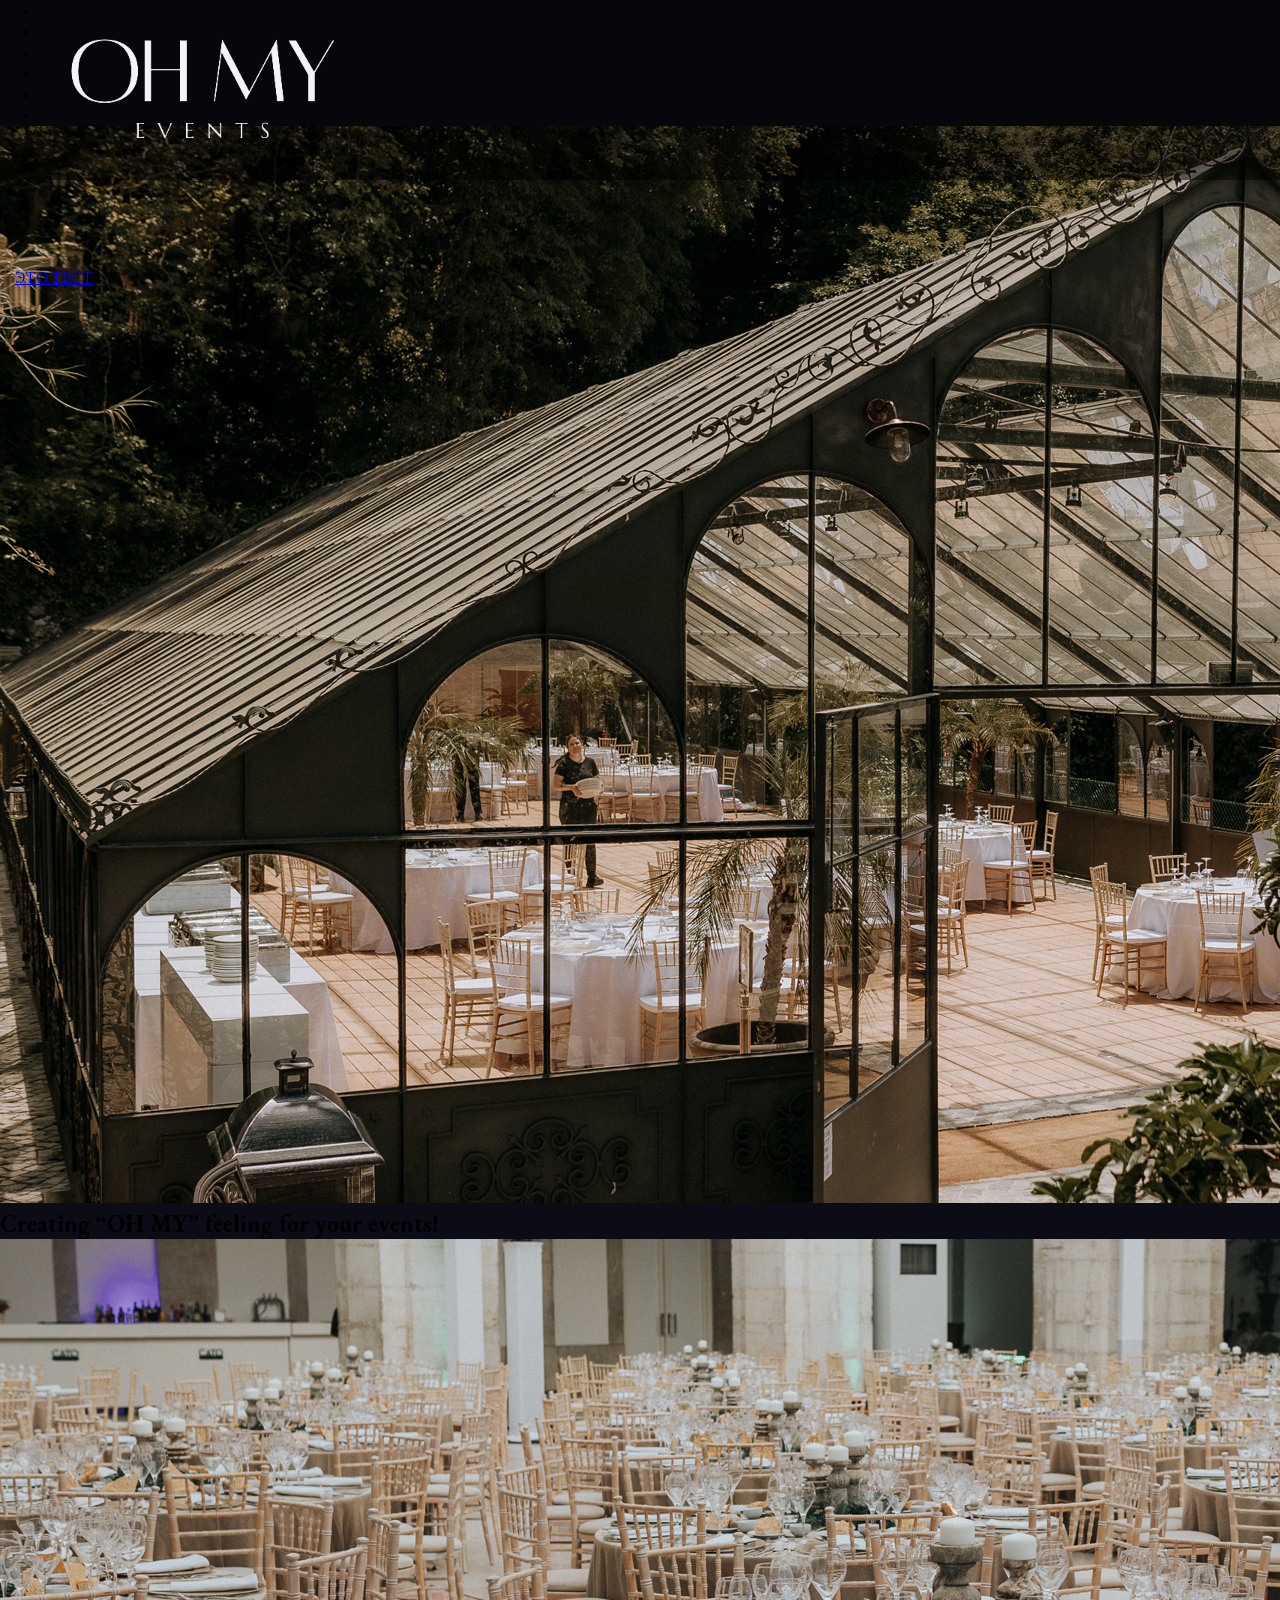
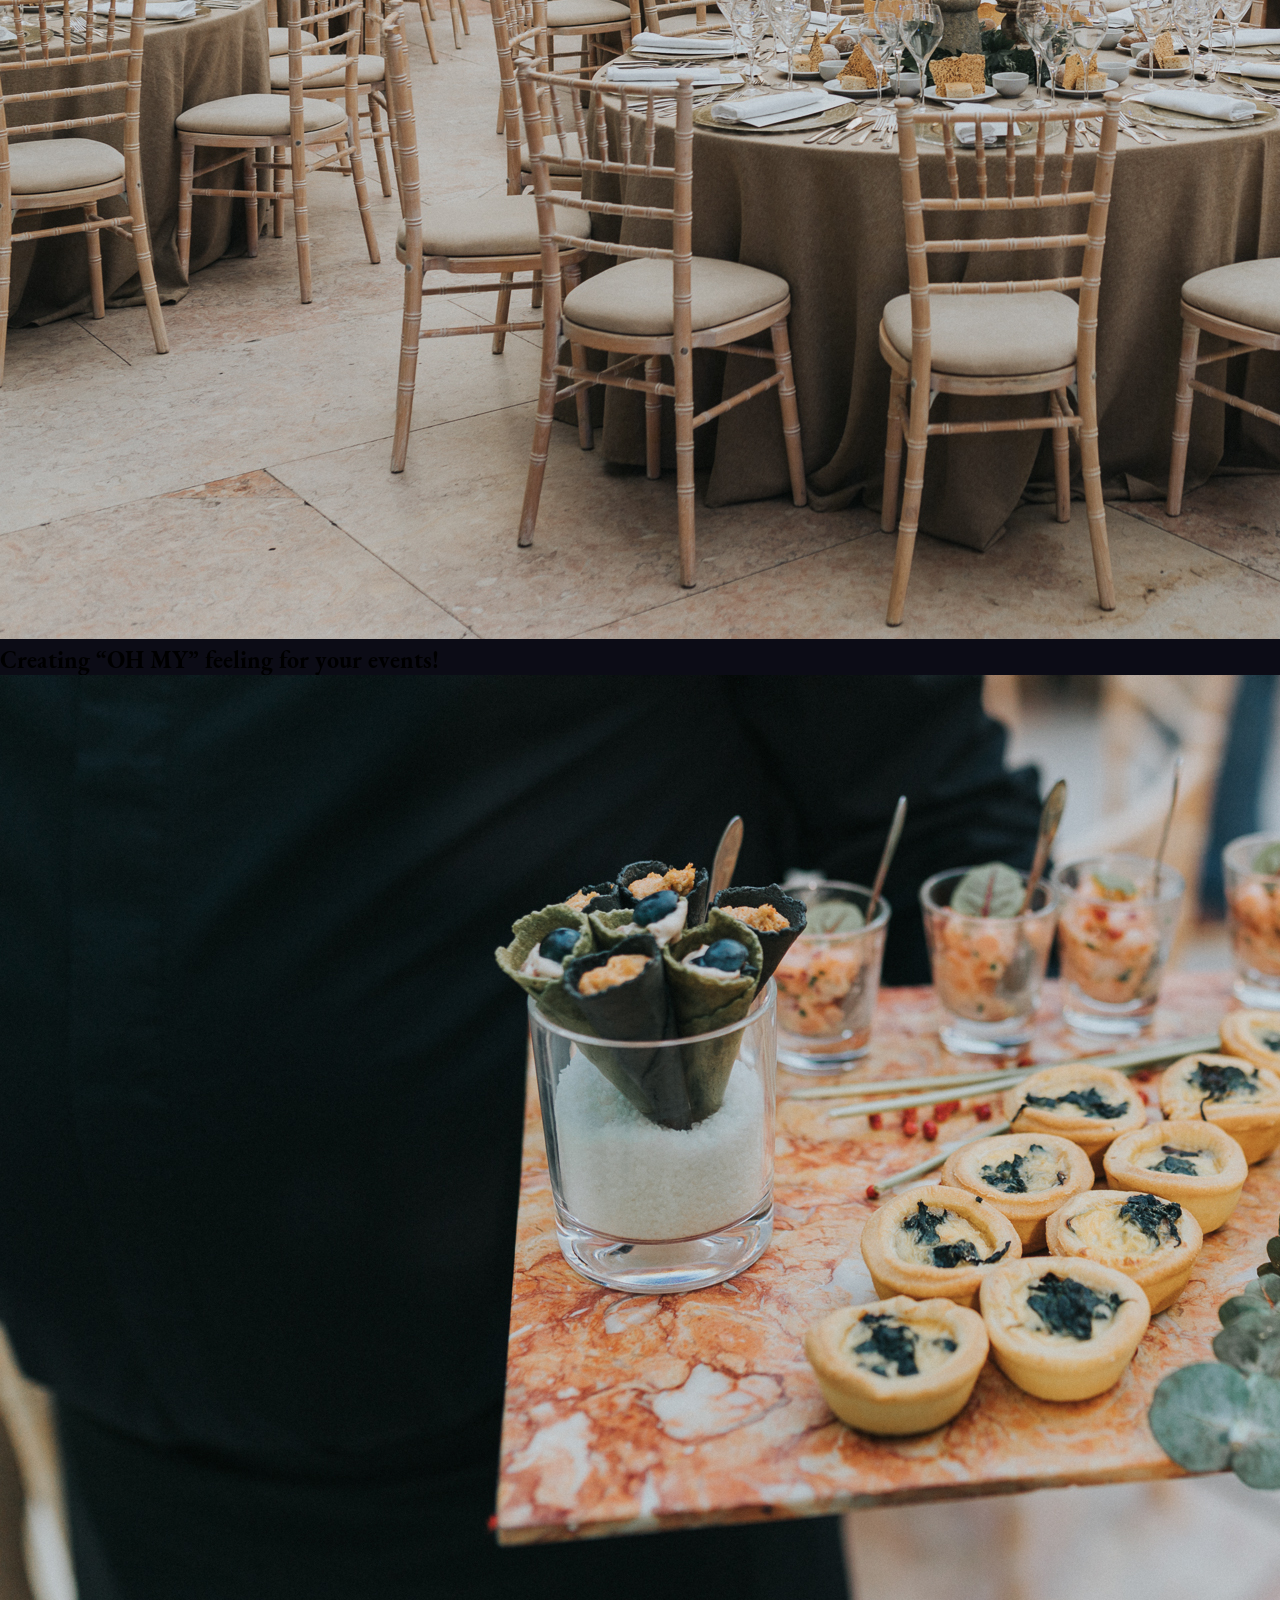
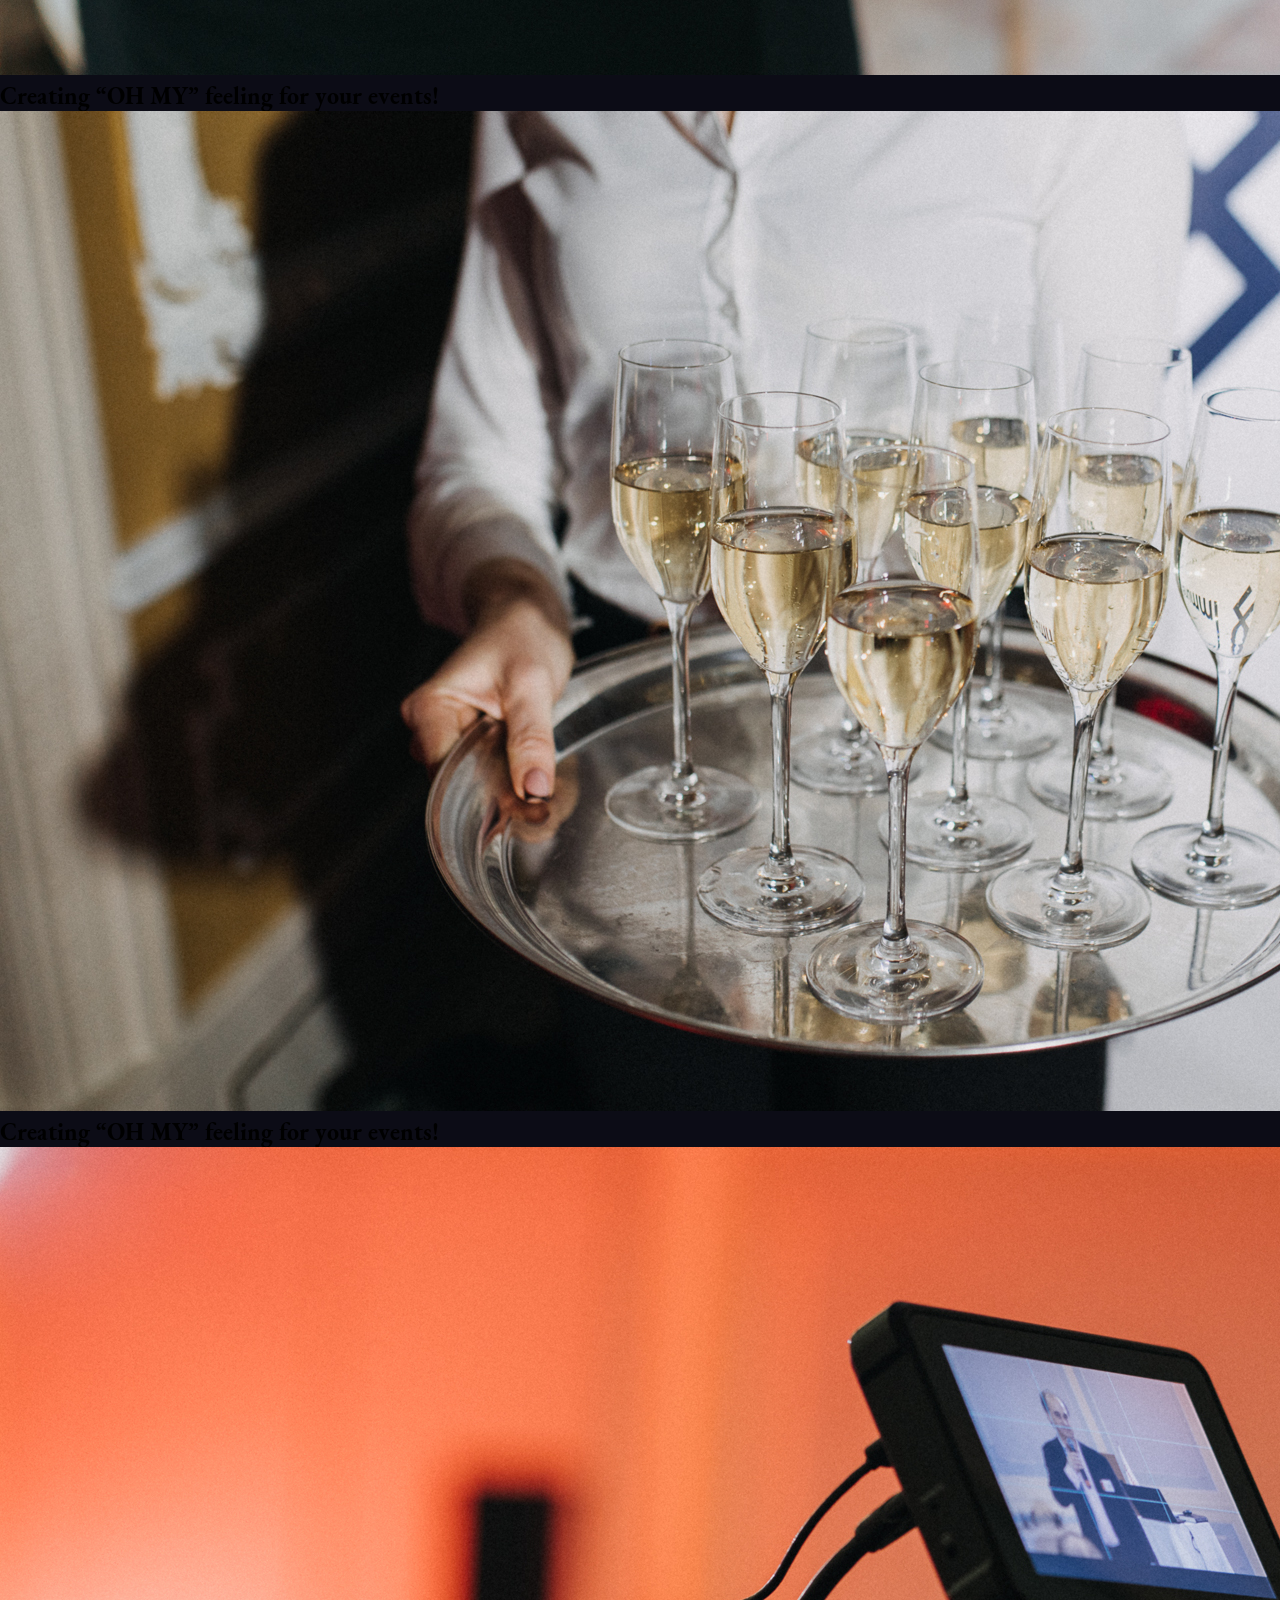
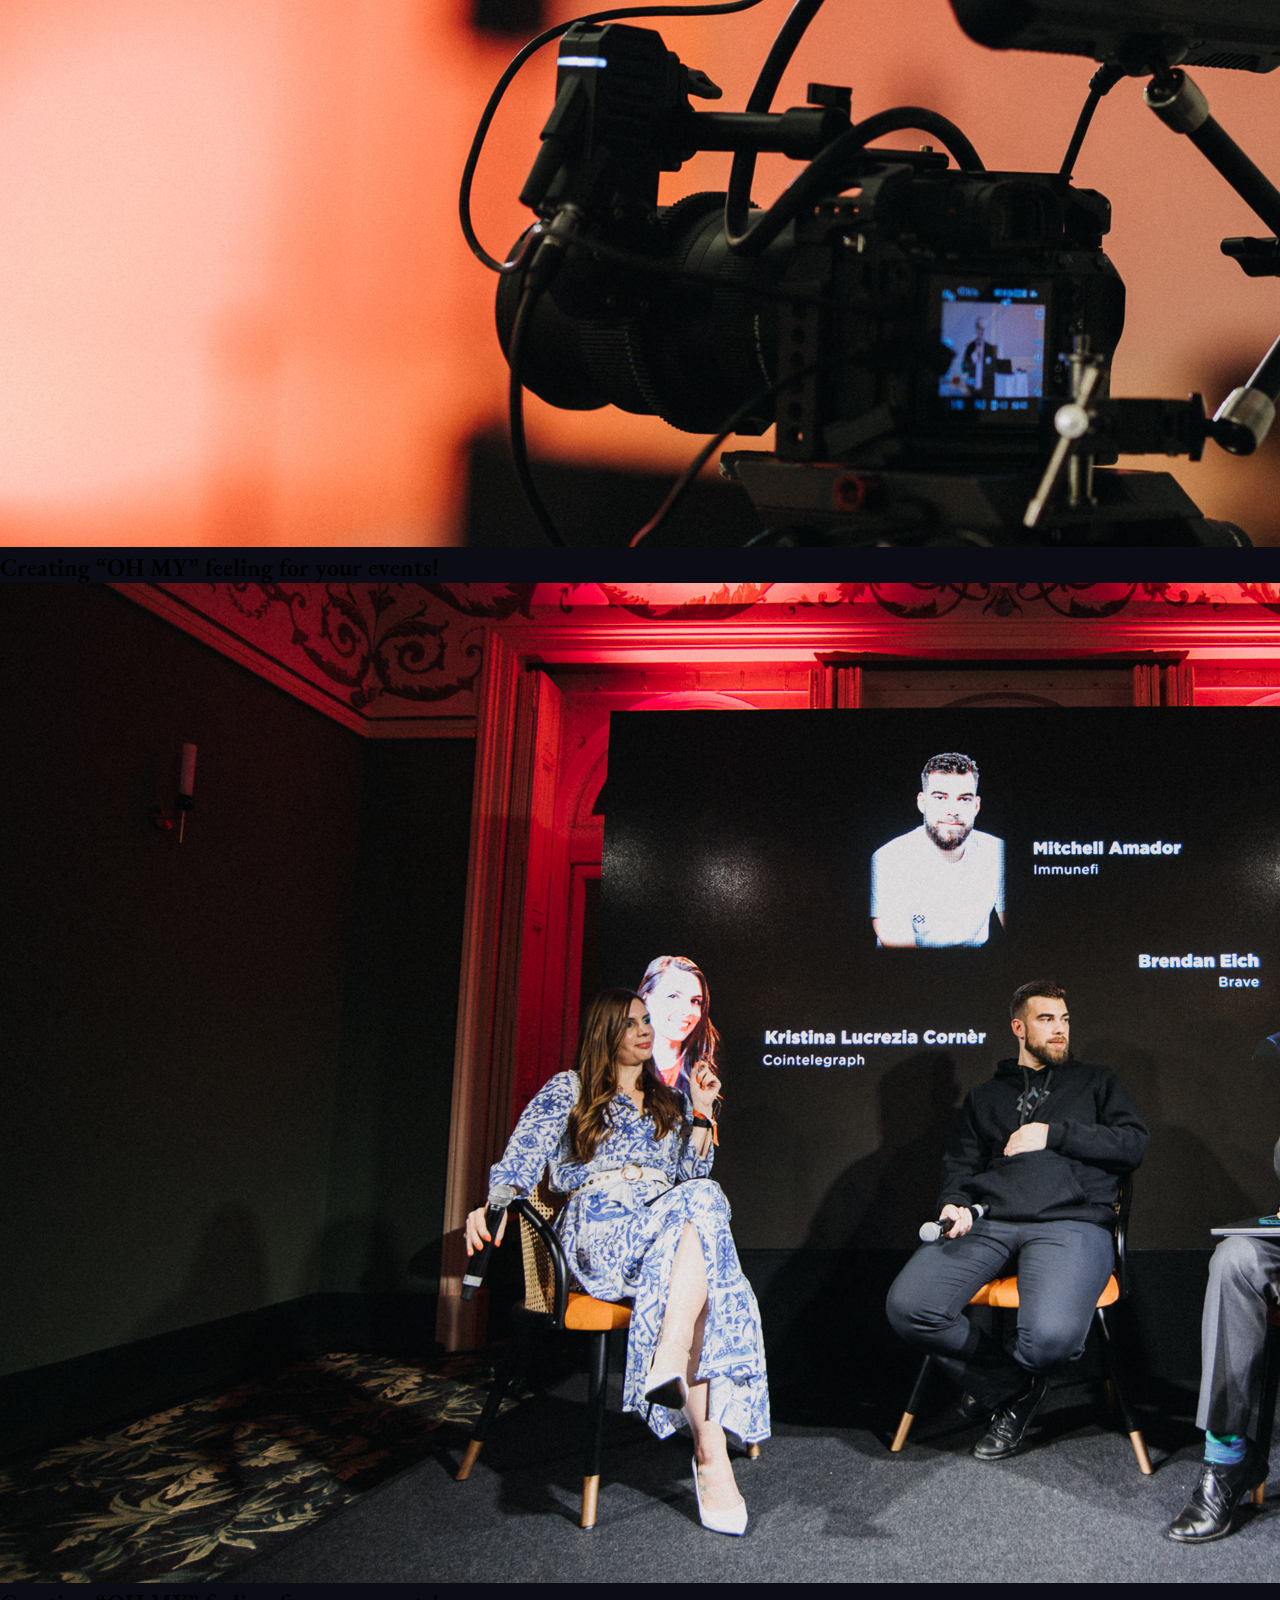
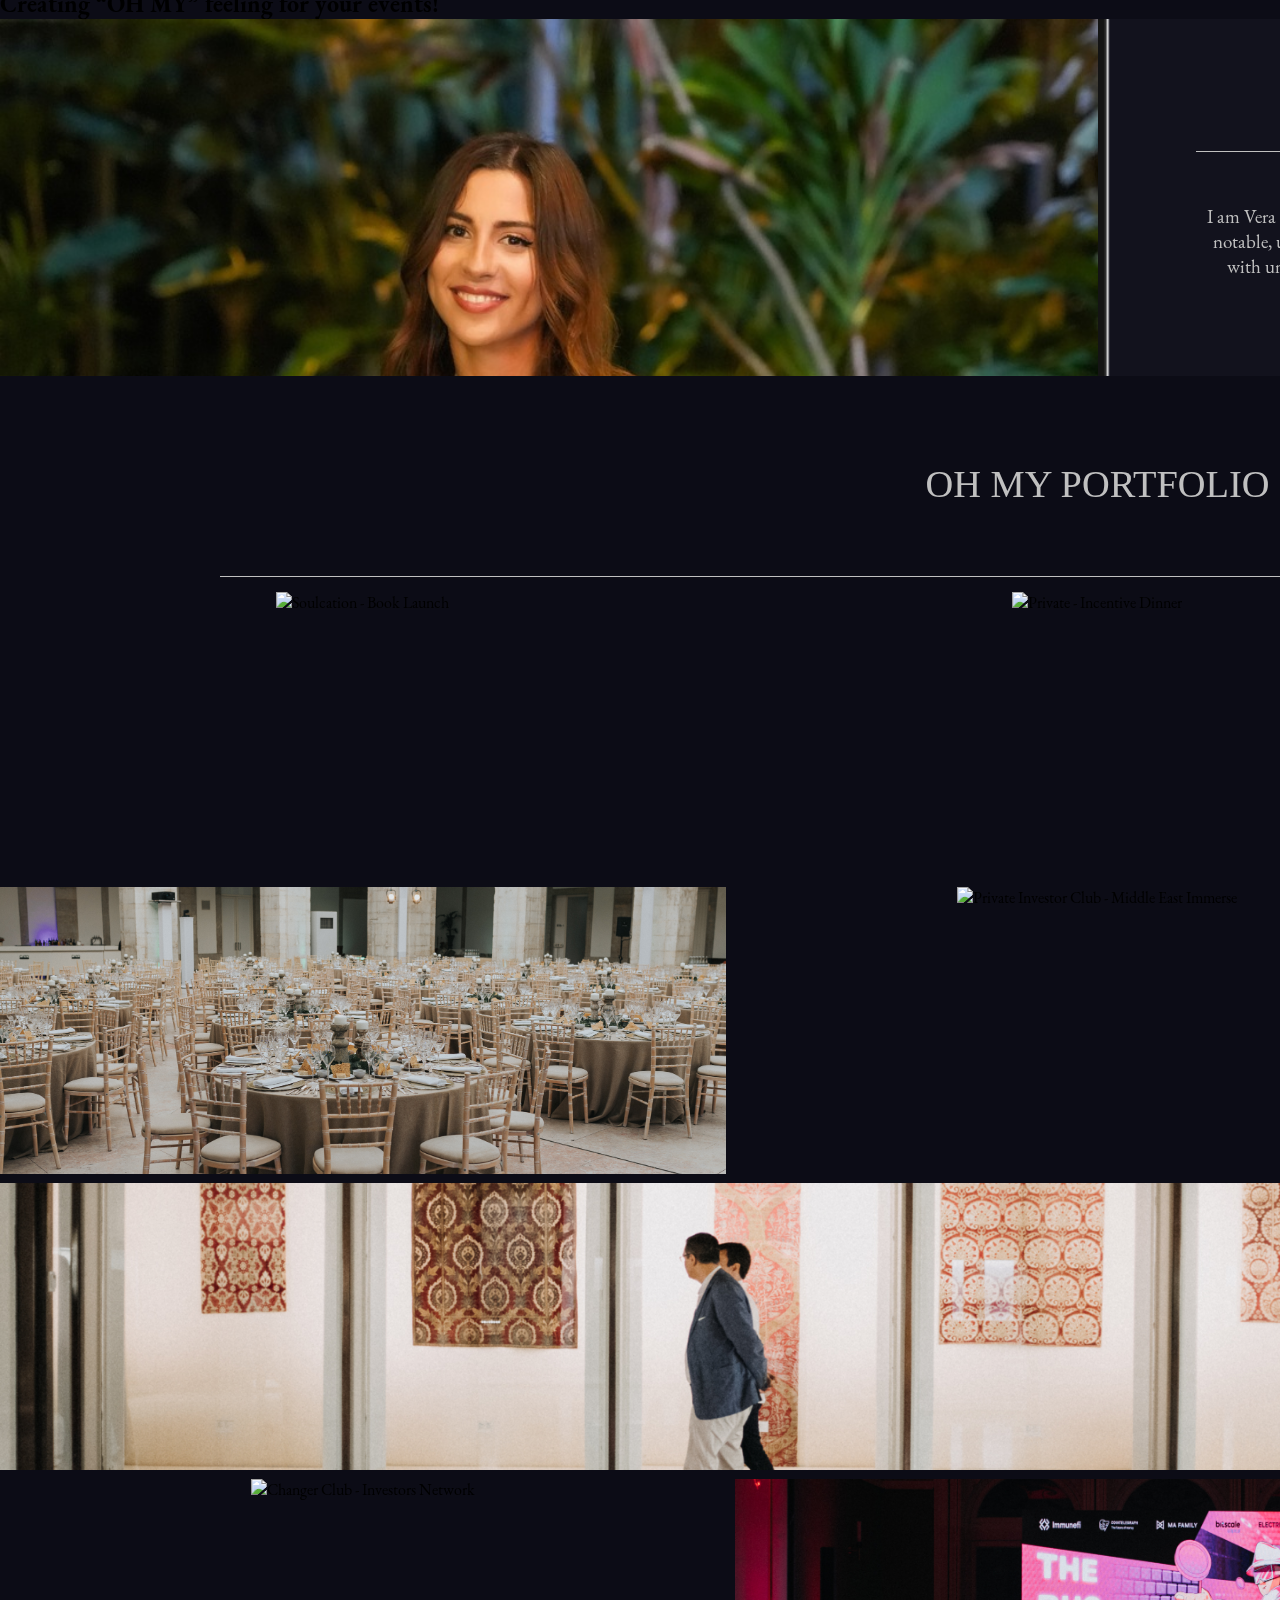
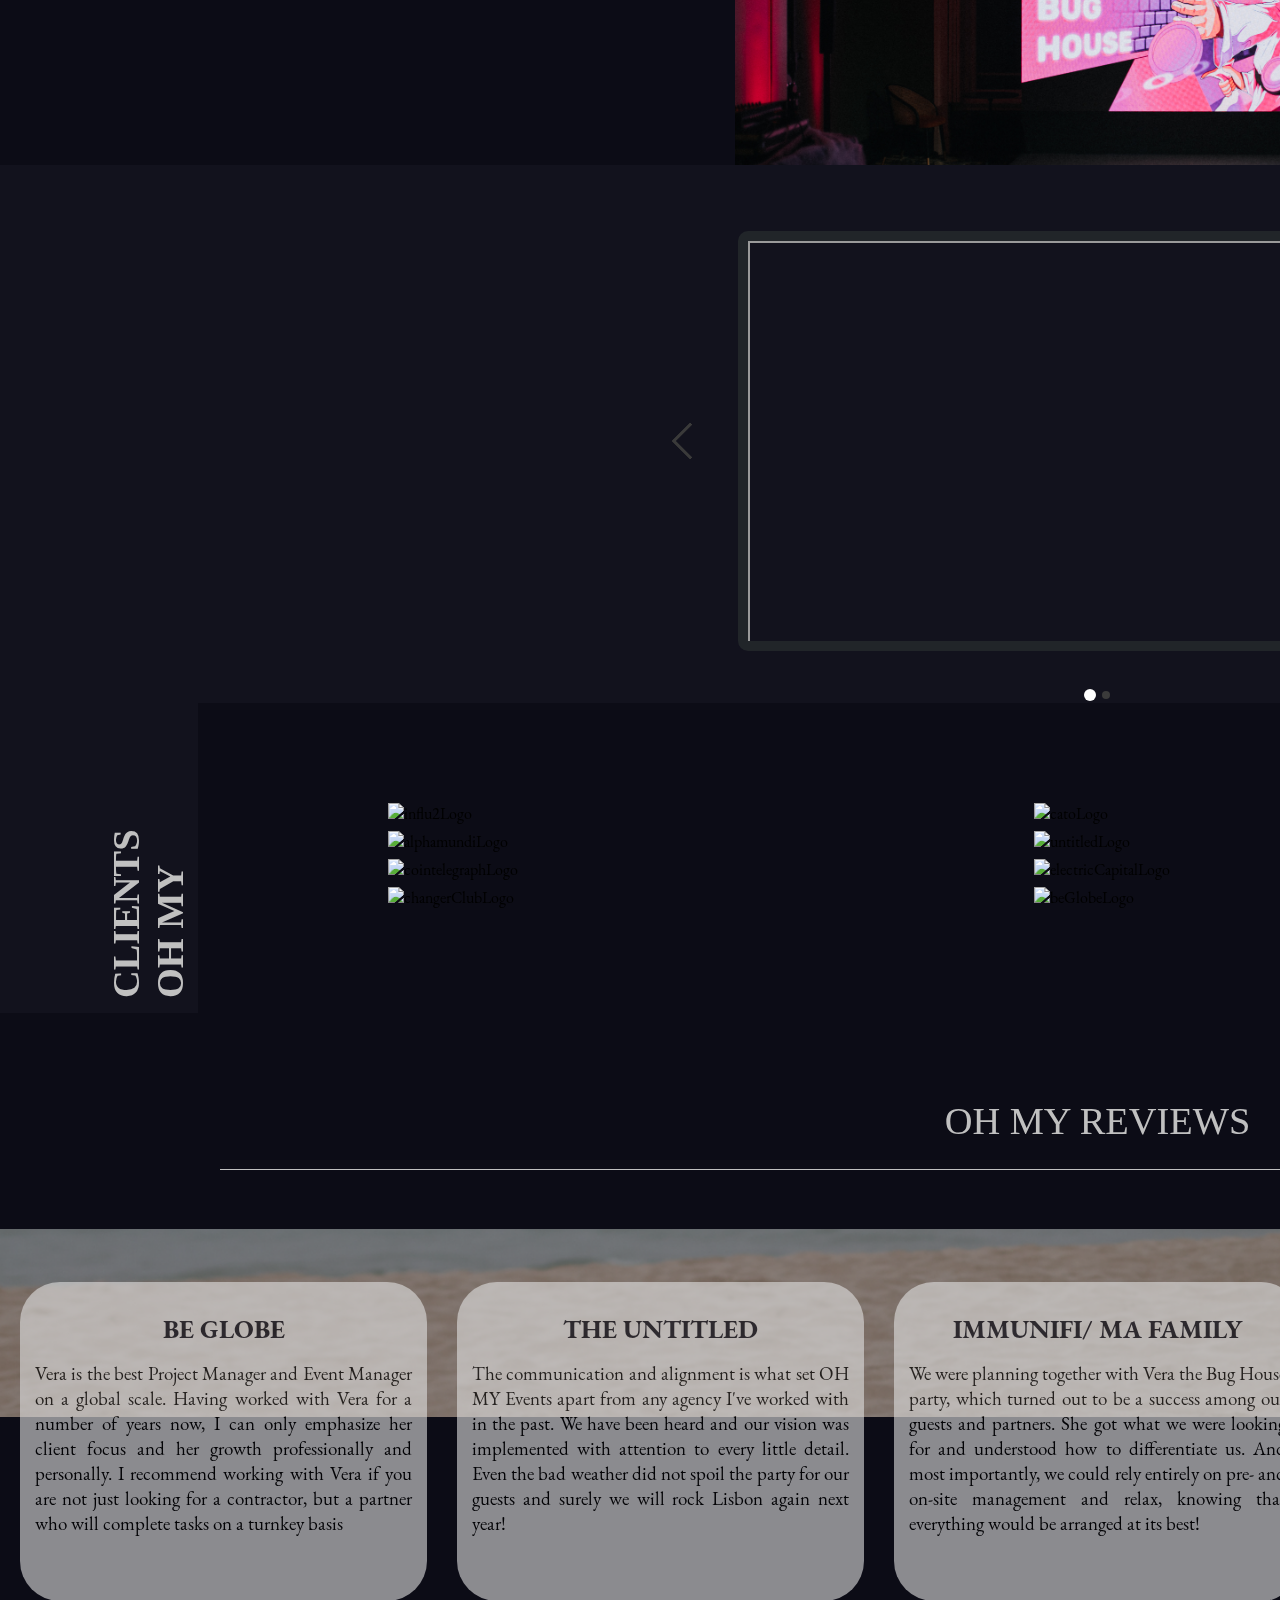
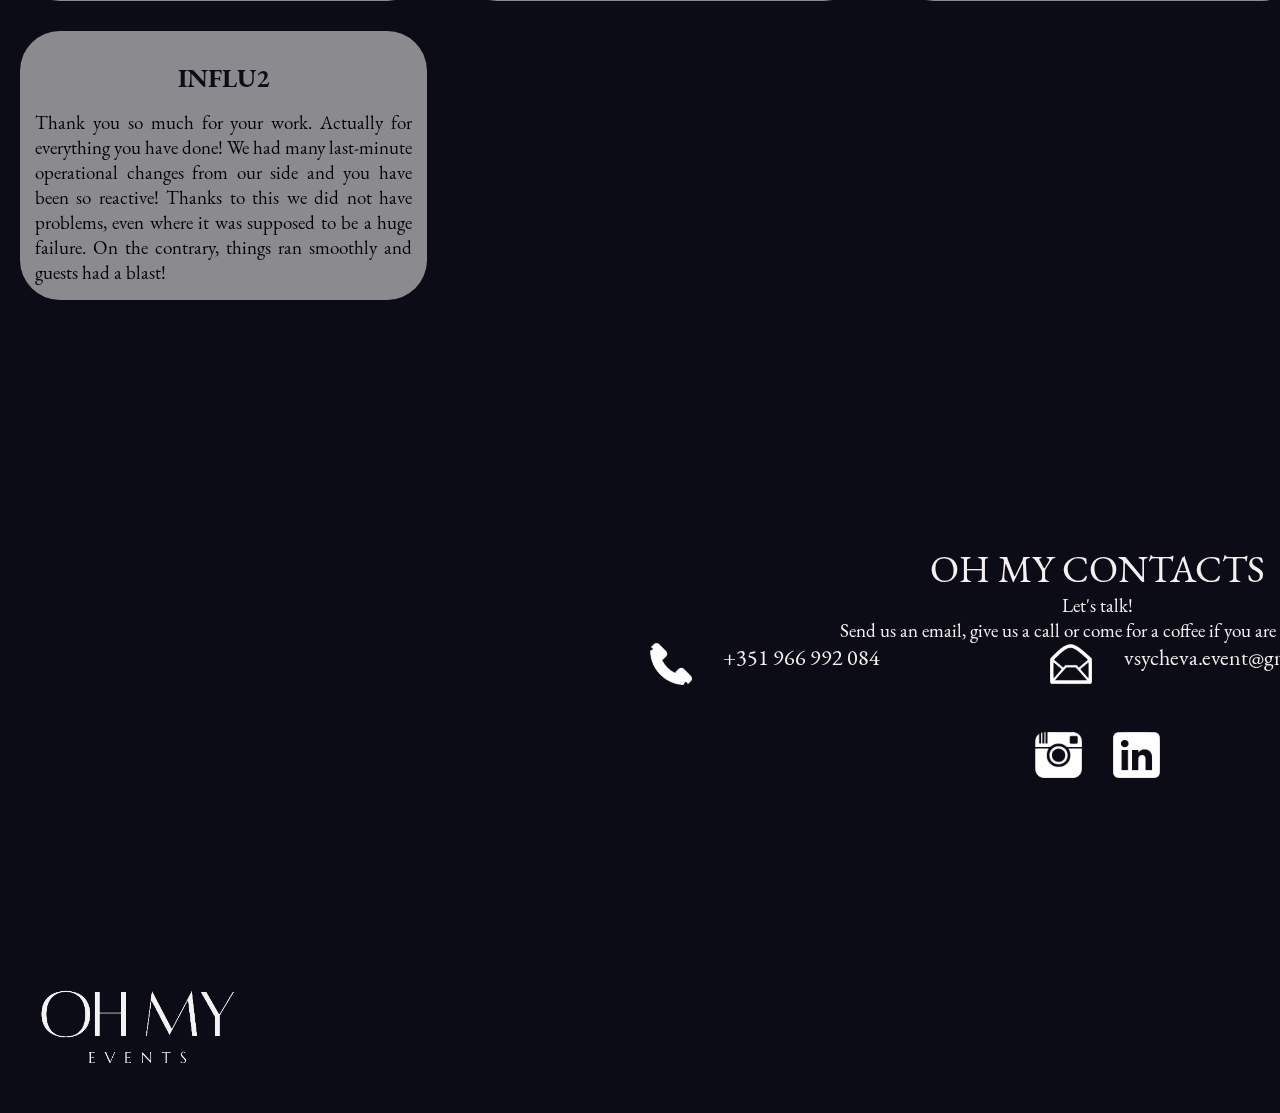
==== commit 1ecb56ad: "test" ====
--- a/index.html
+++ b/index.html
@@ -26,7 +26,9 @@
 	<body class="page">
 		<header class="header">
 			<div class="logo">
-				<a href="#"><img src="./assets/images/new_logo.png" alt="logo" /></a>
+				<a href="#"
+					><img src="./assets/images/new_logo.png" alt="logo" />ЭТО ТЕСТ</a
+				>
 			</div>
 			<div class="navigation">
 				<input type="checkbox" class="toggle-menu" />
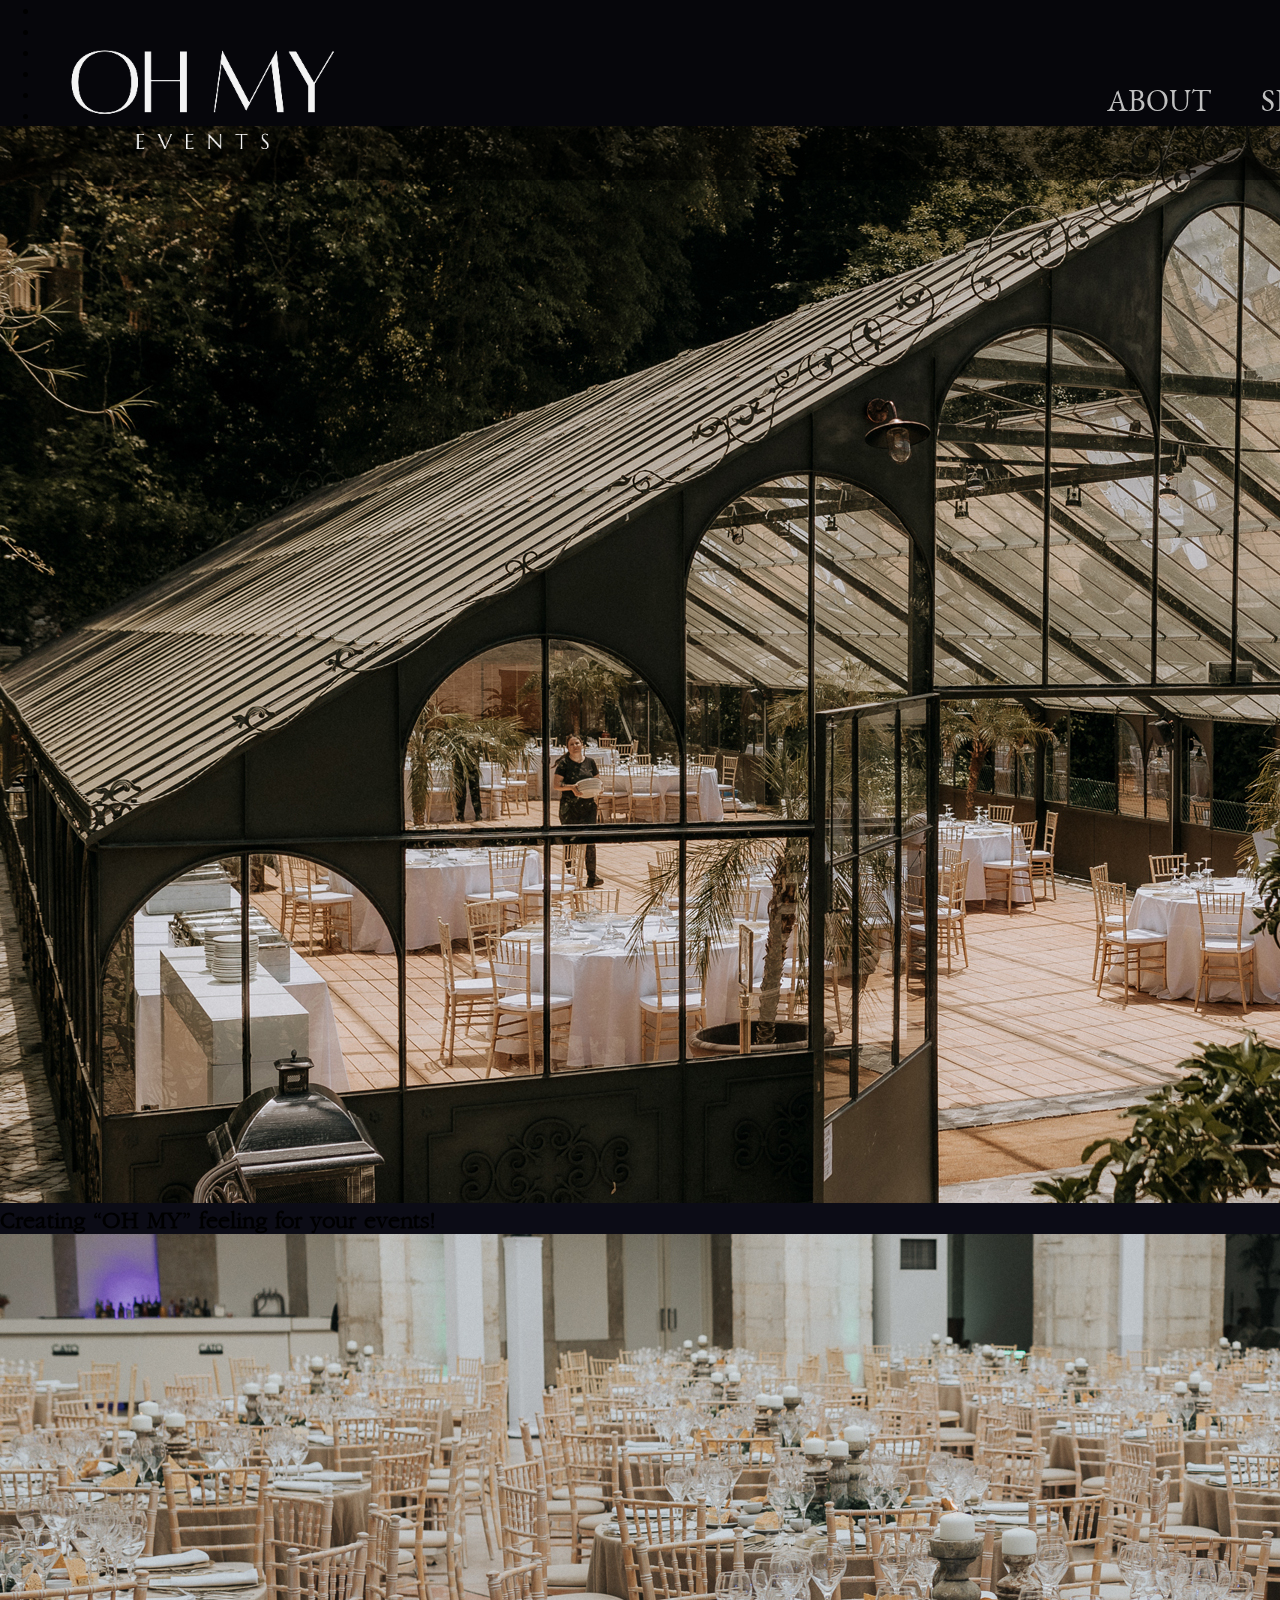
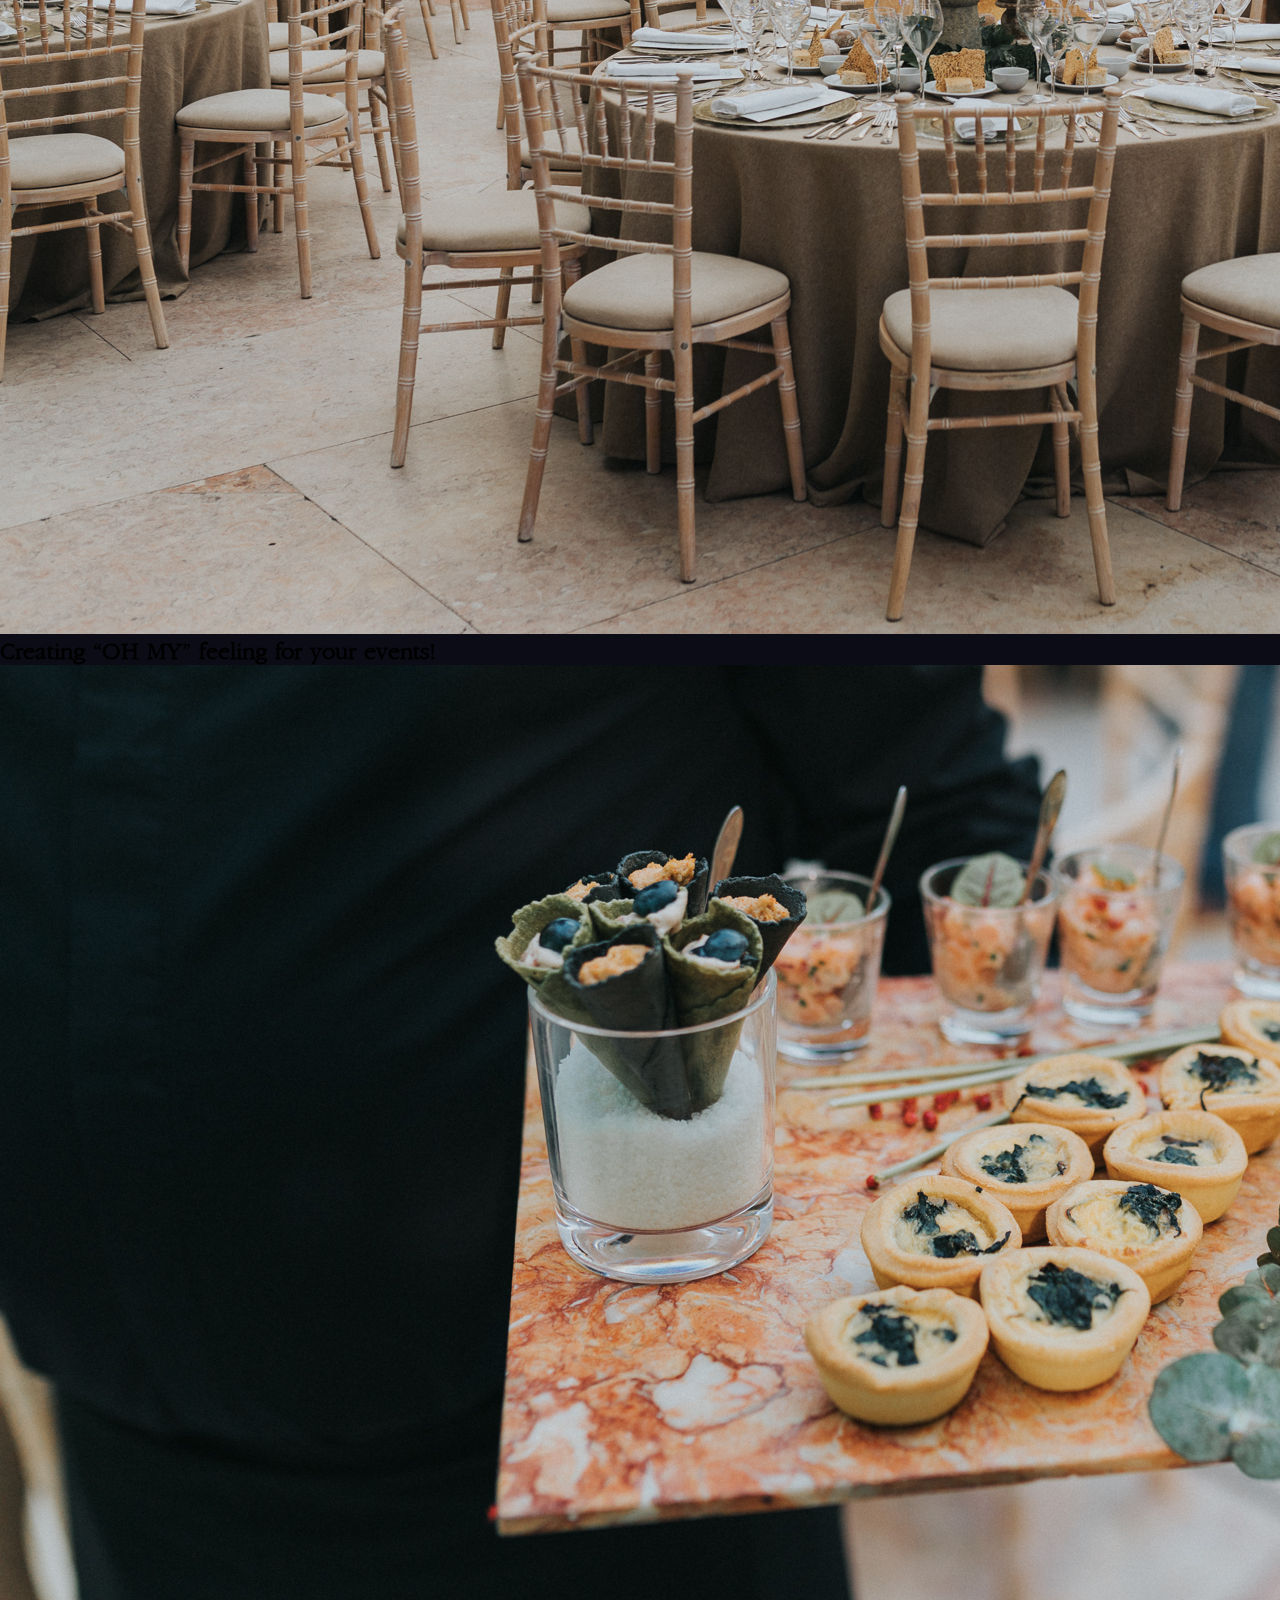
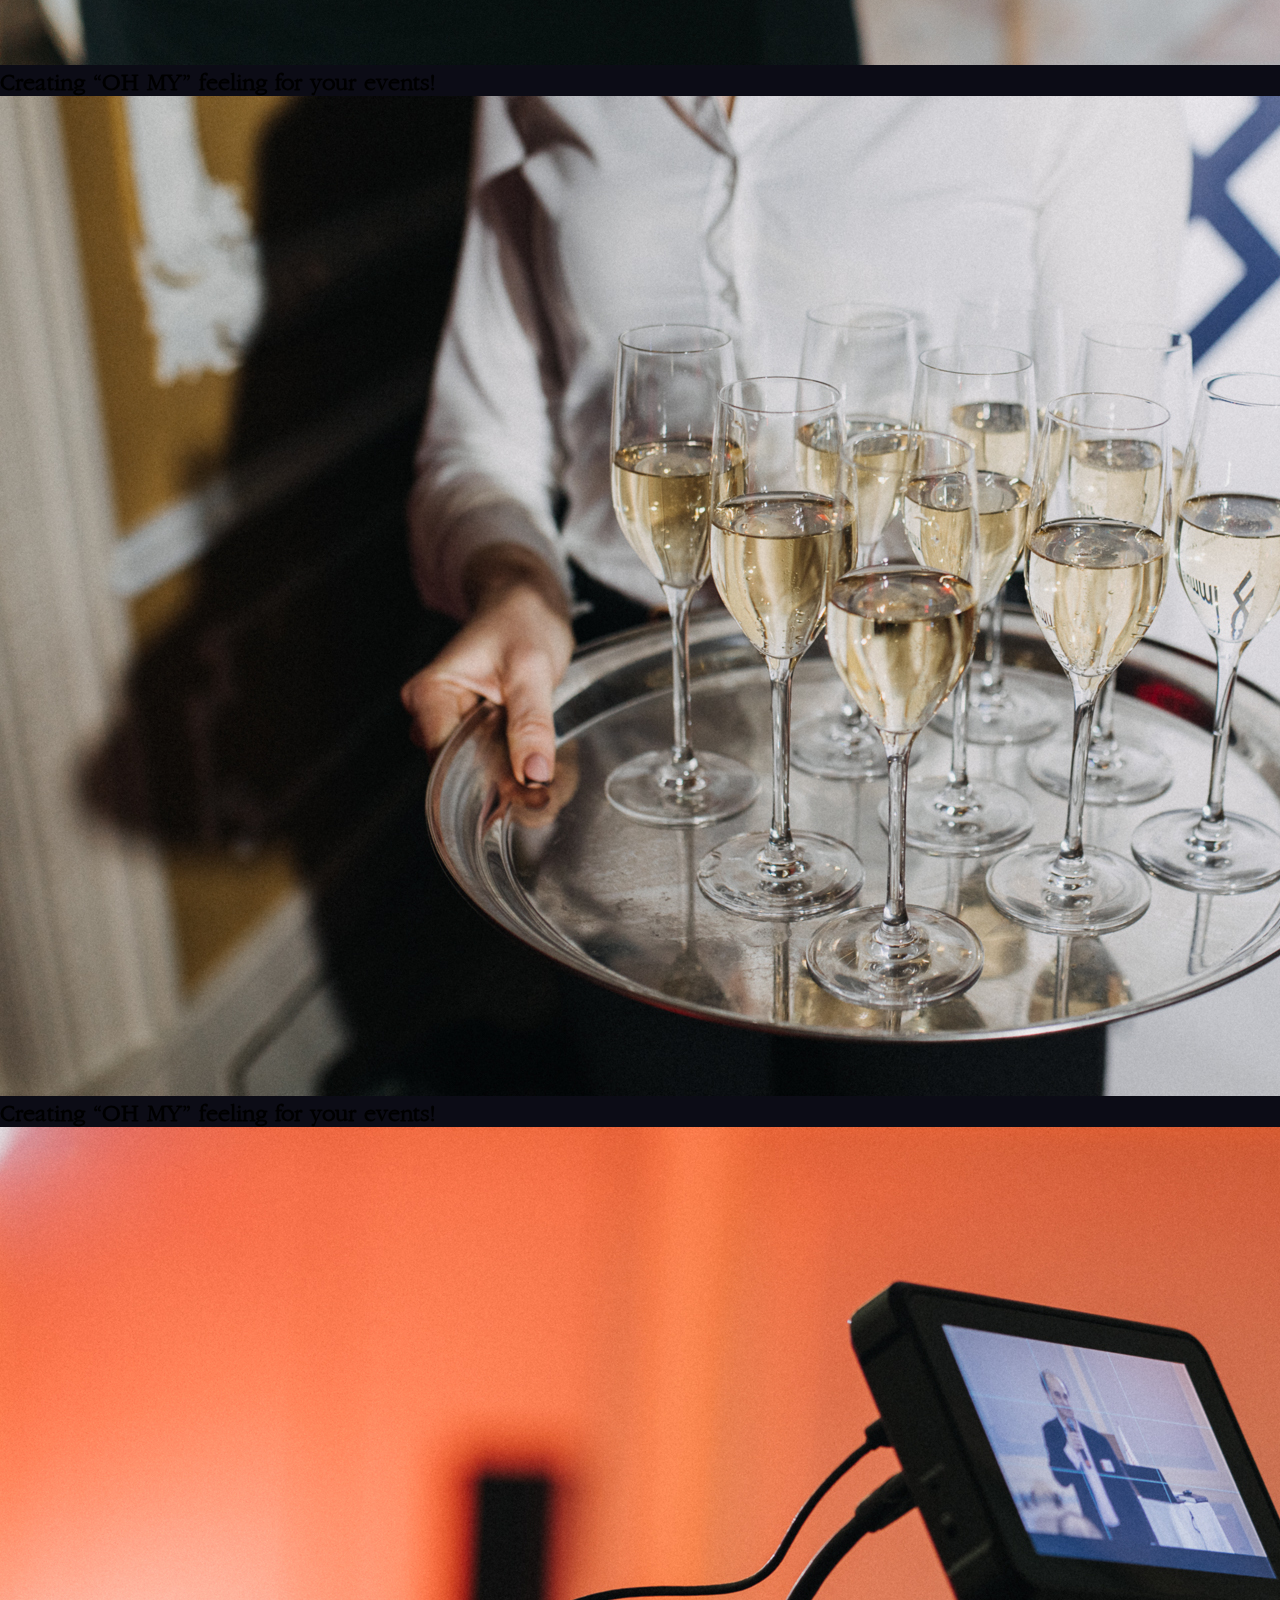
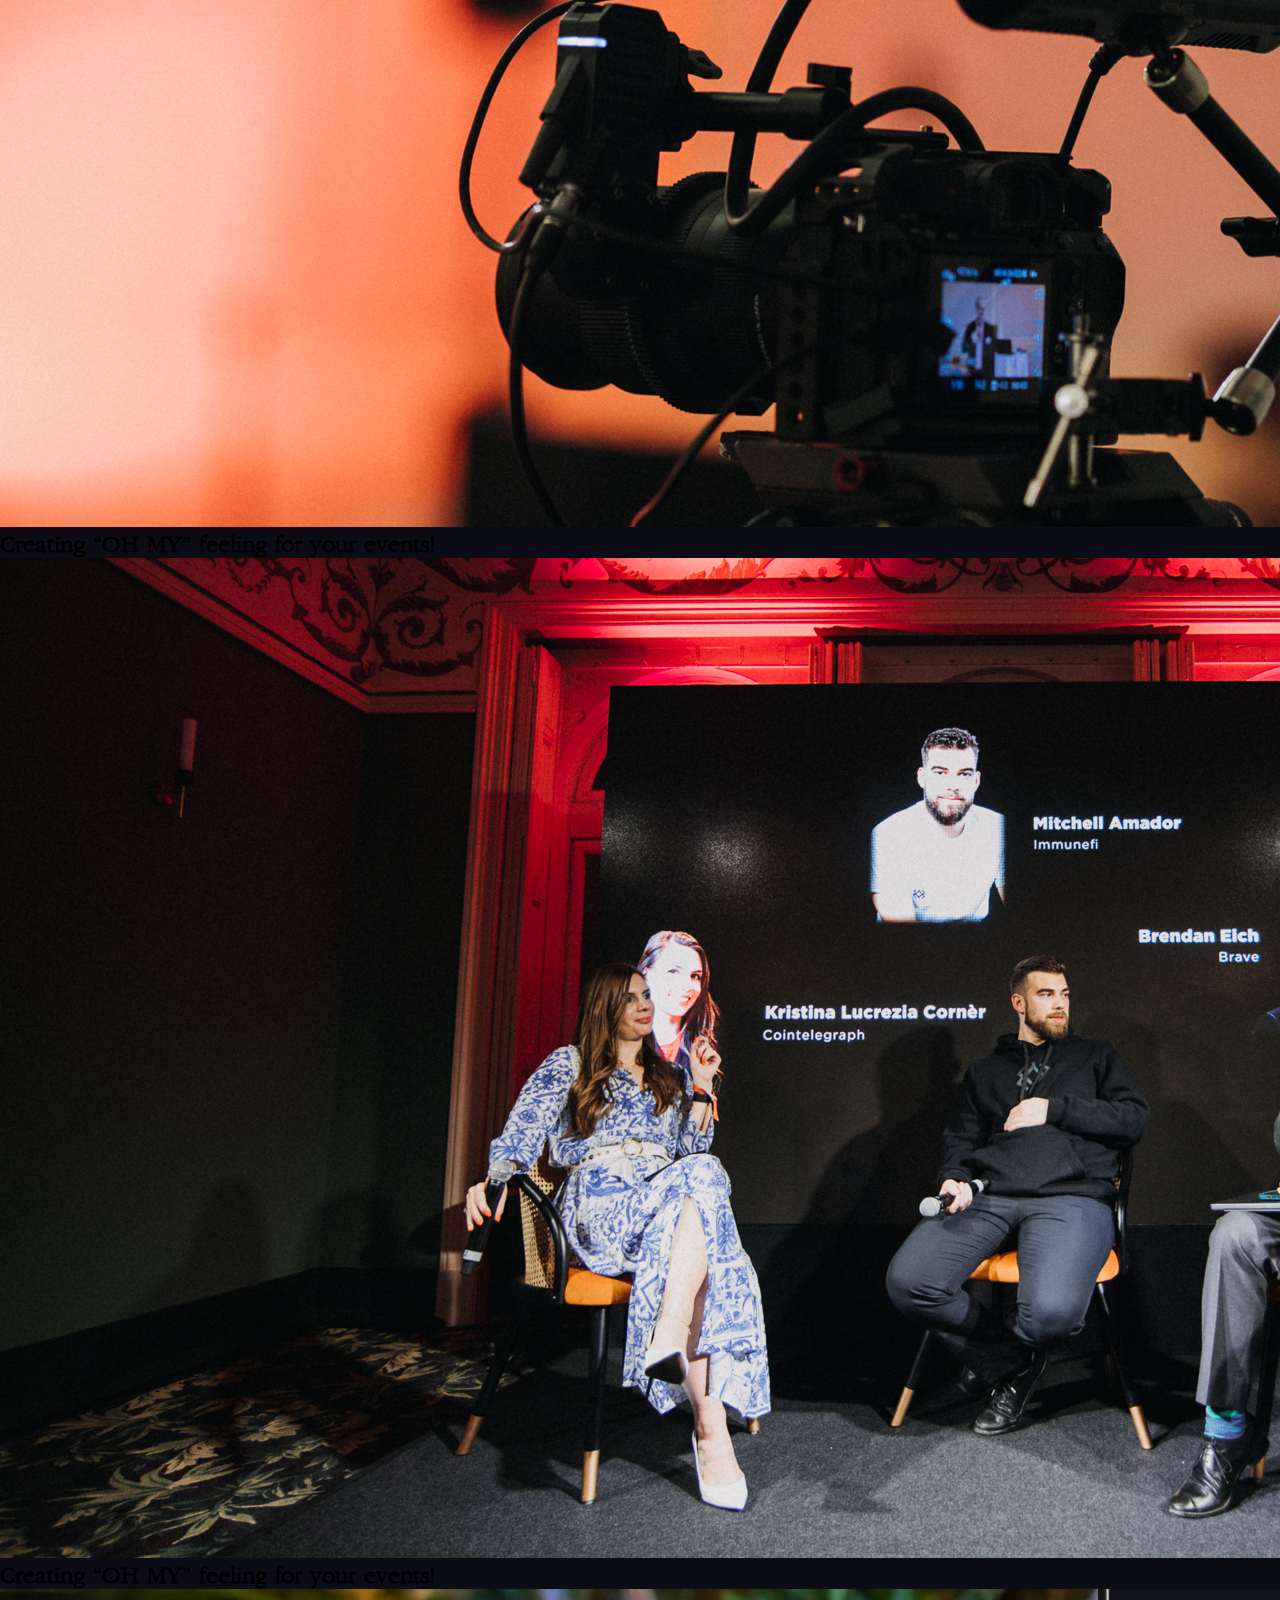
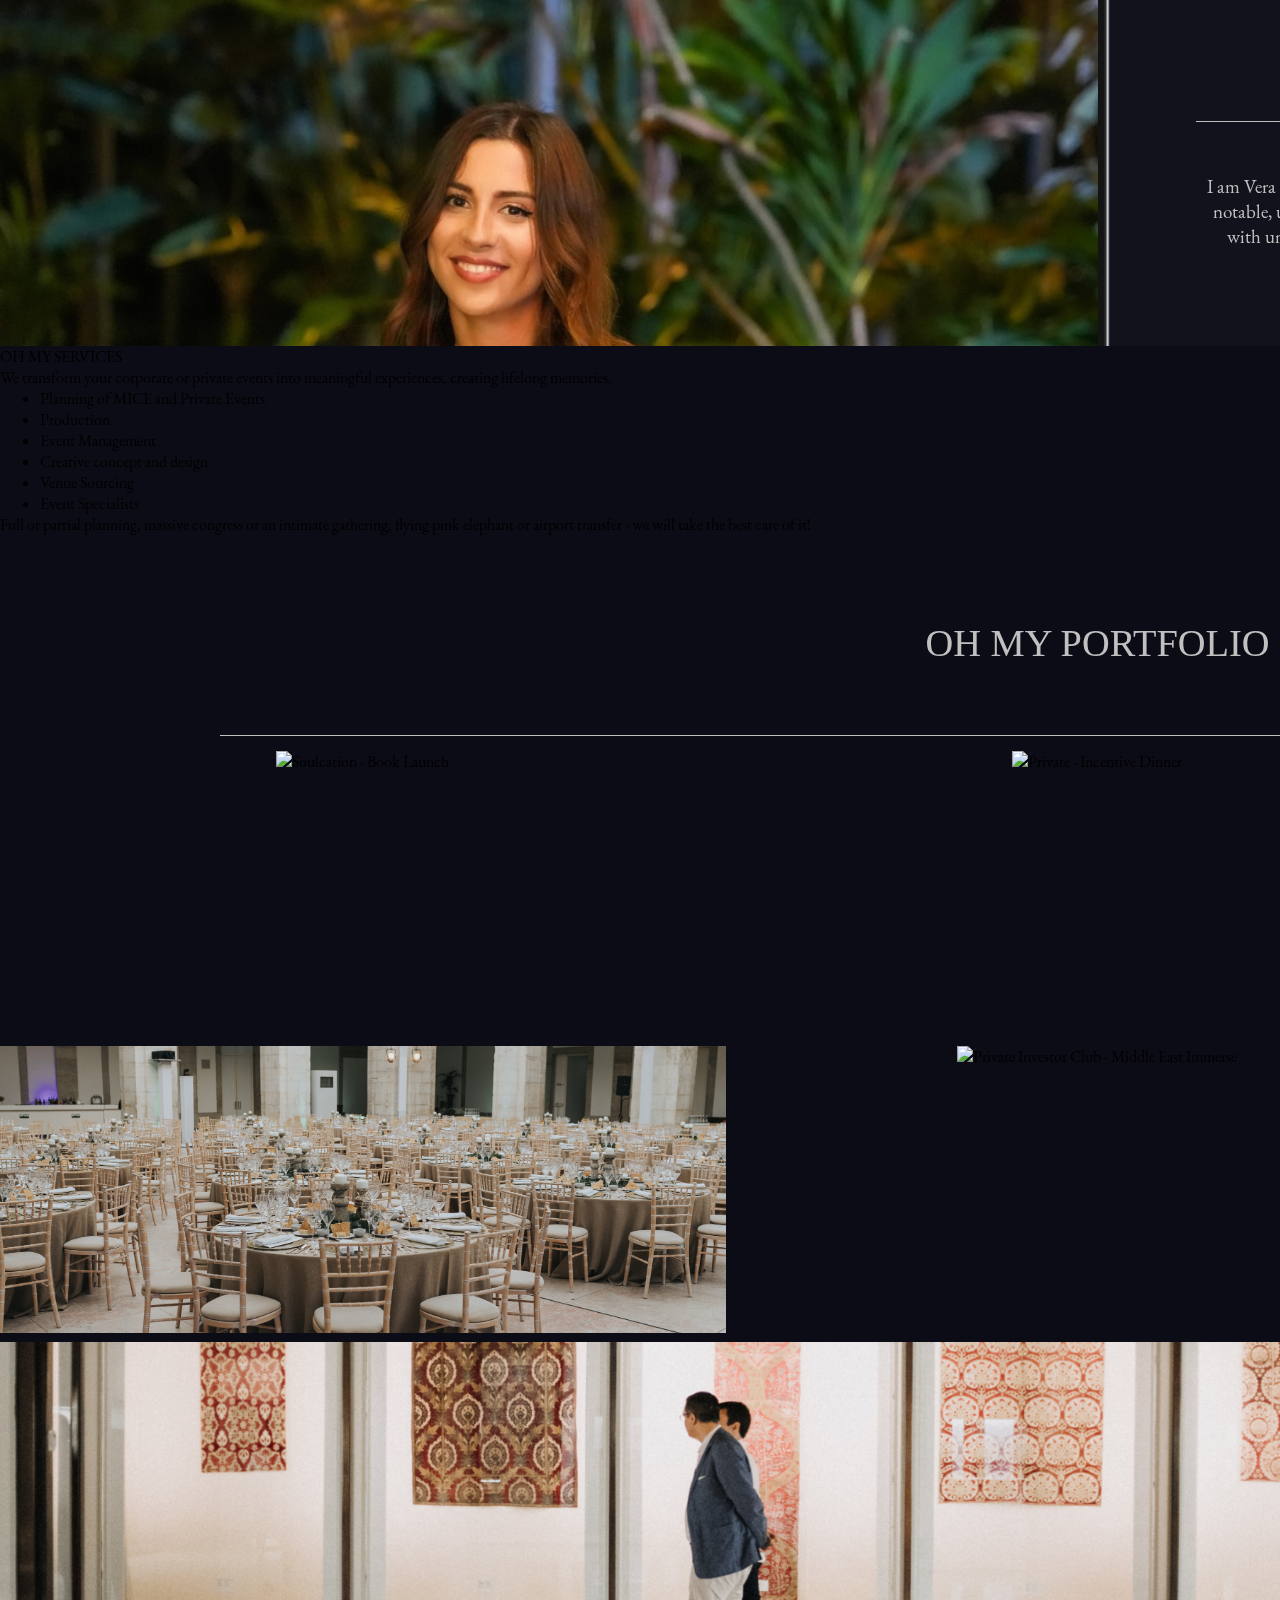
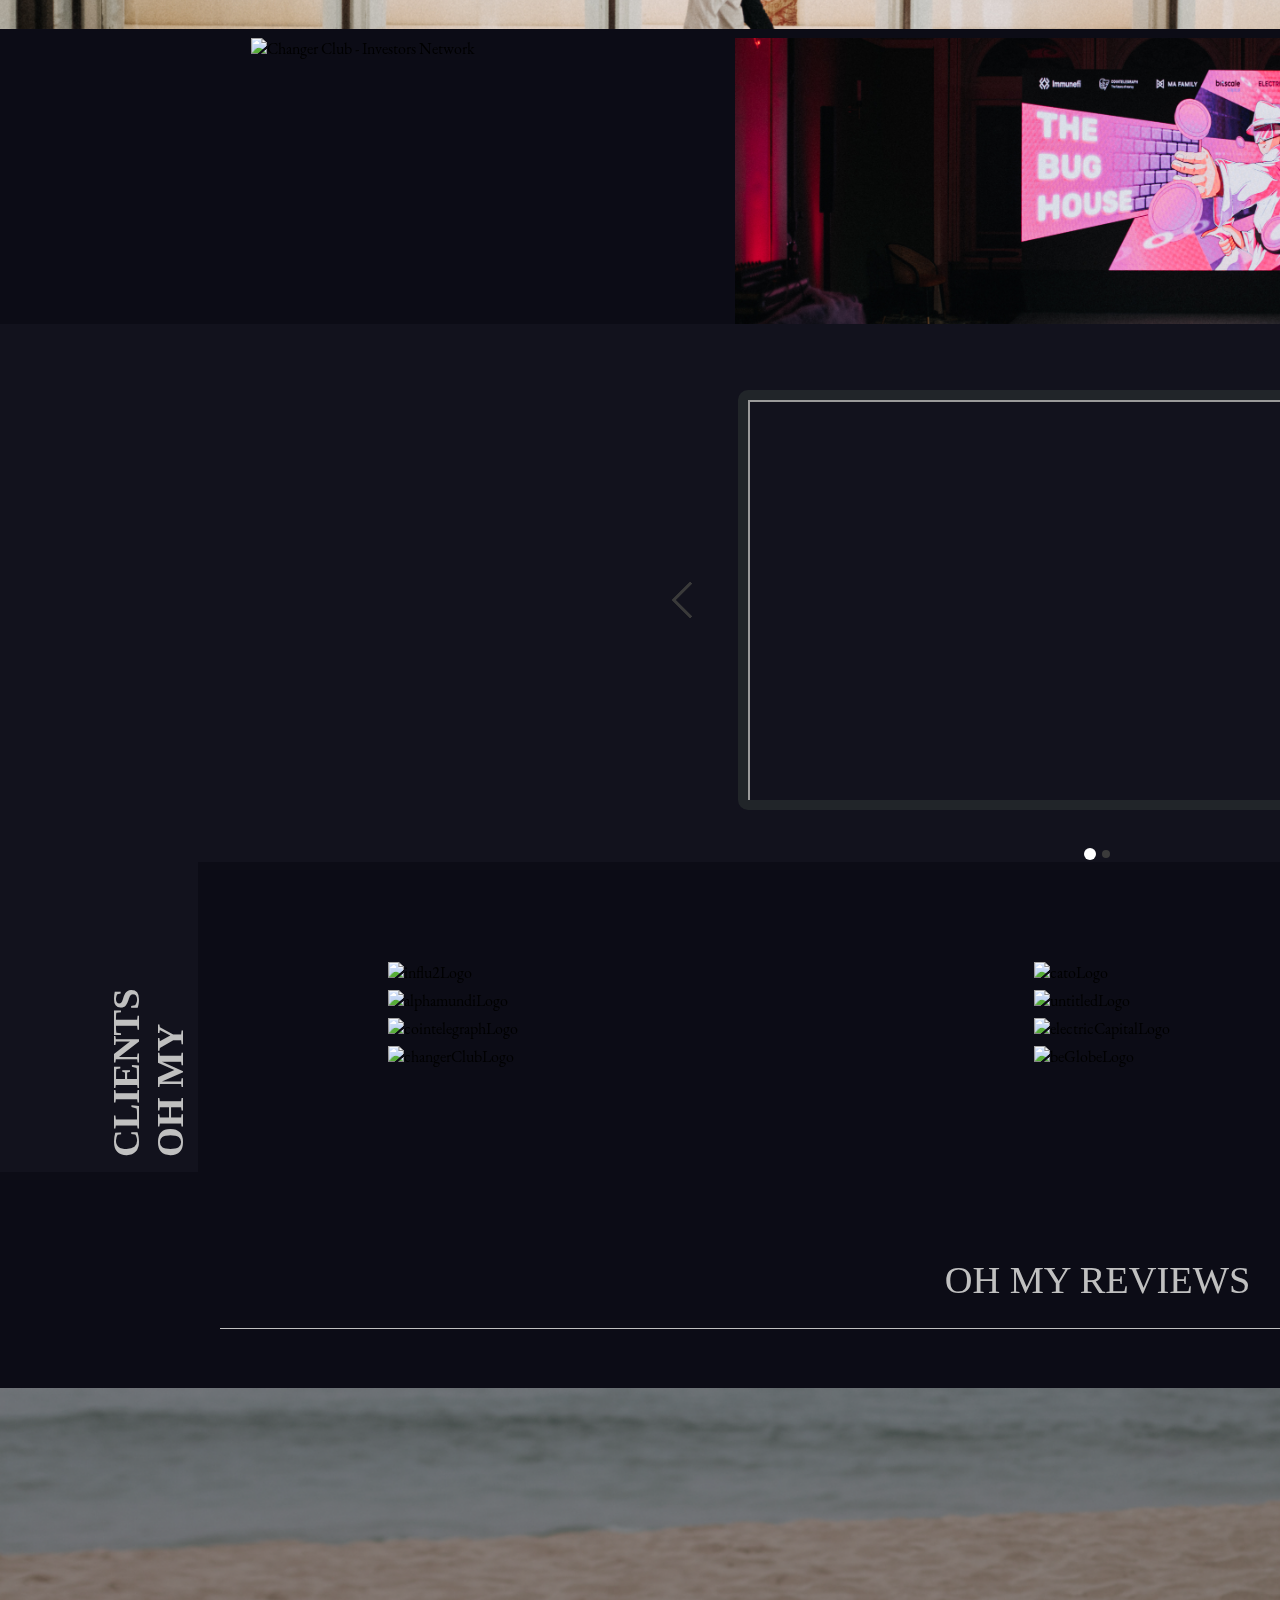
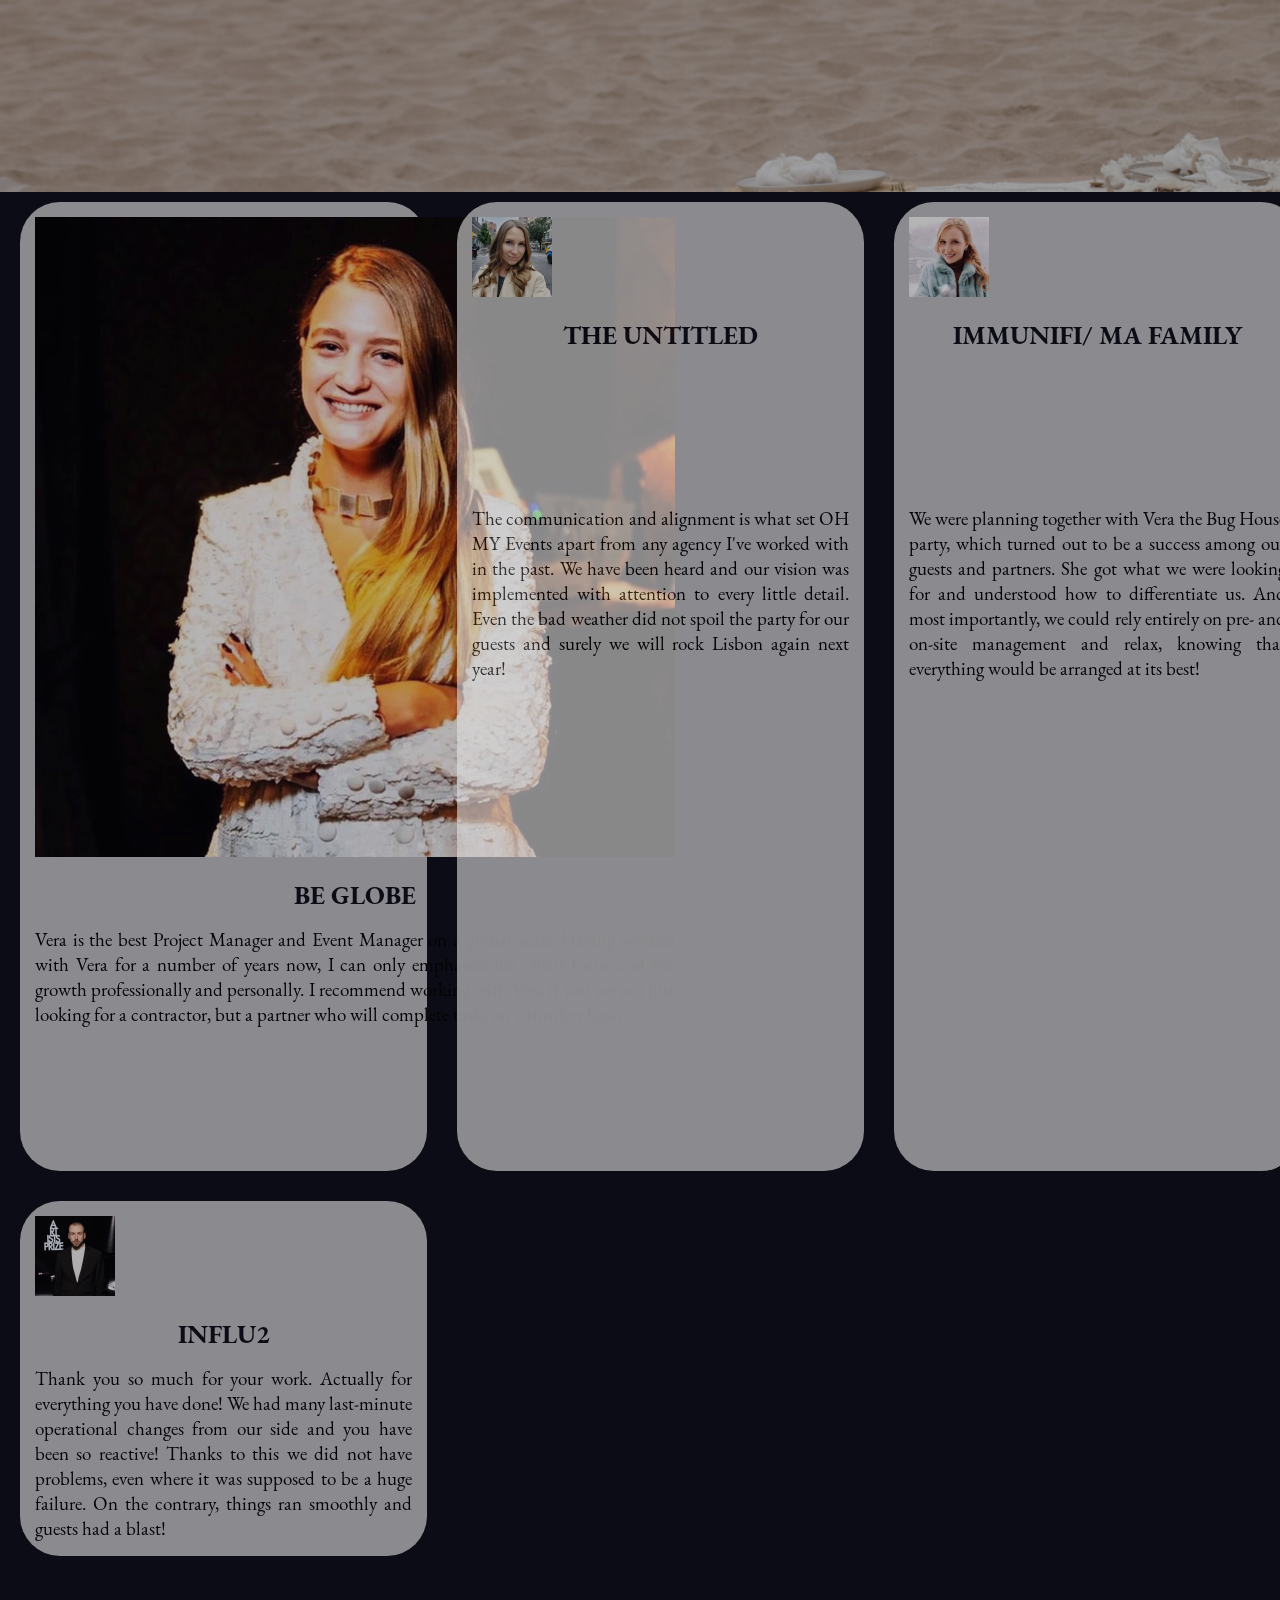
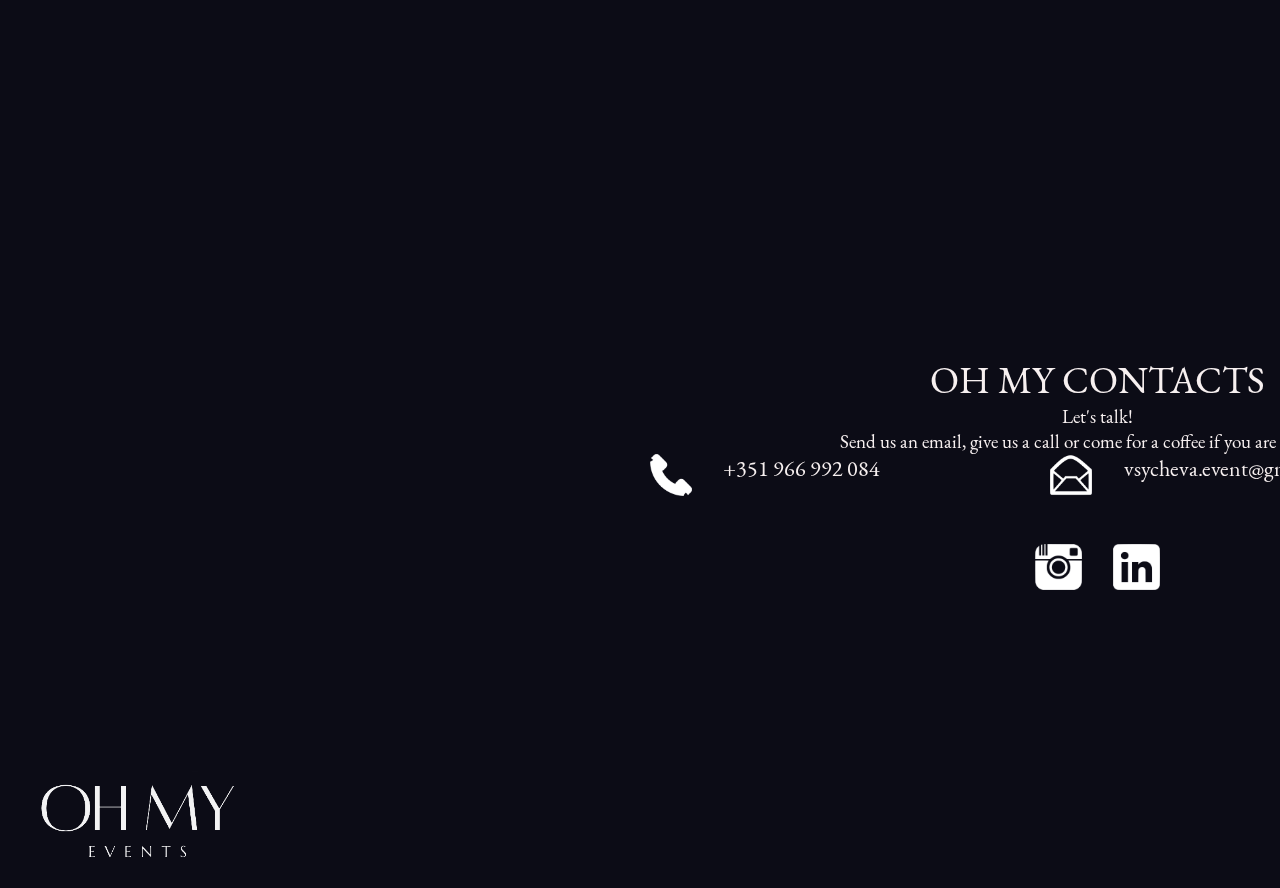
==== commit 586bbf8f: "add review images" ====
--- a/index.html
+++ b/index.html
@@ -26,17 +26,16 @@
 	<body class="page">
 		<header class="header">
 			<div class="logo">
-				<a href="#"
-					><img src="./assets/images/new_logo.png" alt="logo" />ЭТО ТЕСТ</a
-				>
+				<a href="#"><img src="./assets/images/new_logo.png" alt="logo" /></a>
 			</div>
 			<div class="navigation">
 				<input type="checkbox" class="toggle-menu" />
 				<label class="hamburger" for="toggle-menu"><span></span></label>
 				<ul class="menu">
 					<li><a class="menu__item" href="#about_me">ABOUT</a></li>
-					<li><a class="menu__item" href="#gallery">GALLERY</a></li>
-					<li><a class="menu__item" href="#partners">PARTNERS</a></li>
+					<li><a class="menu__item" href="#services">SERVICES</a></li>
+					<li><a class="menu__item" href="#gallery">PORTFOLIO</a></li>
+					<li><a class="menu__item" href="#partners">CLIENTS</a></li>
 					<li><a class="menu__item" href="#review">REVIEW</a></li>
 					<li><a class="menu__item" href="#contacts">CONTACTS</a></li>
 				</ul>
@@ -156,9 +155,27 @@
 						boldest ones) into reality.
 					</p>
 					<p class="text-desc text-desc_about-me text-desc_about-me_third"
-						>Let’s get your “OH MY”!</p
-					>
-				</div>
+						>Let’s get your “OH MY”!</p>
+				</div>
+			</section>
+
+			<section class="services content_services" id="services">
+				<div class="services__text content__text_services">
+					<p class="text-title_services text-title_services__text">OH MY SERVICES</p>
+					<p class="text-desc_services text-desc_services__text text-desc_services__text_second">
+						We transform your corporate or private events into meaningful experiences, creating lifelong memories.</p>
+						<ul class="ul_services">
+							<li>Planning of MICE and Private Events </li> 
+							<li>Production</li>
+							<li>Event Management</li>
+							<li>Creative concept and design</li> 
+							<li>Venue Sourcing </li>
+							<li>Event Specialists</li>
+						</ul>
+					<p class="text-desc_services text-desc_services__text text-desc_services__text_third"
+						>Full or partial planning, massive congress or an intimate gathering, flying pink elephant or airport transfer - we will take the best care of it! </p>
+				</div>
+				<div class="services__picture"> </div>
 			</section>
 
 			<section class="gallery">
@@ -311,8 +328,7 @@
 							<li>
 								<p>
 									<iframe
-										width="720"
-										height="400"
+										class="video__example"
 										src="https://www.youtube.com/embed/mNxS1XhOBZc"
 										title="YouTube video player"
 										allow="accelerometer; autoplay; clipboard-write; encrypted-media; gyroscope; picture-in-picture"
@@ -323,8 +339,7 @@
 							<li>
 								<p>
 									<iframe
-										width="720"
-										height="400"
+										class="video__example"
 										src="https://www.youtube.com/embed/Hy0i-8teFmA"
 										title="YouTube video player"
 										allow="accelerometer; autoplay; clipboard-write; encrypted-media; gyroscope; picture-in-picture"
@@ -428,6 +443,7 @@
 				<div class="reviews__image"></div>
 				<div class="reviews__brands">
 					<div class="brand-one">
+						<div class="img_container"><img class="brand_img" src="./assets/images/review/Julia_Be_Globe.jpg" alt="Julia_Be_Globe"></div>
 						<div class="brand-title"> <strong>BE GLOBE</strong> </div>
 						<div class="brand-one__words"
 							>Vera is the best Project Manager and Event Manager on a global
@@ -439,6 +455,7 @@
 						</div>
 					</div>
 					<div class="brand-two">
+						<div class="img_container"><img class="brand_img" src="./assets/images/review/Ksenia_The_Untitled.jpg" alt="Ksenia_The_Untitled" width="80px"; height="80px";></div>
 						<div class="brand-title"><strong>THE UNTITLED</strong></div>
 						<div class="brand-two__words">
 							The communication and alignment is what set OH MY Events apart
@@ -449,11 +466,12 @@
 						>
 					</div>
 					<div class="brand-three">
+						<div class="img_container"><img class="brand_img" src="./assets/images/review/Anastasia_MA_Family.jpg" alt="Anastasia_MA_Family" width="80px"; height="80px";></div>
 						<div class="brand-title brand-title_top brand-title_bottom"
 							><strong>IMMUNIFI/ MA FAMILY</strong>
 						</div>
-						<div class="brand-three__words"
-							>We were planning together with Vera the Bug House party, which
+
+						<div class="brand-three__words">We were planning together with Vera the Bug House party, which
 							turned out to be a success among our guests and partners. She got
 							what we were looking for and understood how to differentiate us.
 							And most importantly, we could rely entirely on pre- and on-site
@@ -462,6 +480,7 @@
 						</div>
 					</div>
 					<div class="brand-four">
+						<div class="img_container"><img class="brand_img" src="./assets/images/review/Julia_Changer_Club.jpg" alt="Julia_Changer_Club" width="80px"; height="80px";></div>
 						<div class="brand-title"> <strong>CHANGER CLUB</strong> </div>
 						<div class="brand-four__words"
 							>We were arranging our monthly conference in Lisbon and were very
@@ -474,6 +493,7 @@
 						>
 					</div>
 					<div class="brand-five">
+						<div class="img_container"><img class="brand_img" src="./assets/images/review/Elisabeth_Private_Investor.jpg" alt="Elisabeth_Private_Investor" width="80px"; height="80px";></div>
 						<div class="brand-title brand-title_top">
 							<strong>PRIVATE INVESTOR CLUB</strong>
 						</div>
@@ -486,6 +506,7 @@
 						>
 					</div>
 					<div class="brand-six">
+						<div class="img_container"><img class="brand_img" src="./assets/images/review/Phil_Influ2.jpg" alt="Phil_Influ2" width="80px"; height="80px";></div>
 						<div class="brand-title"><strong>INFLU2 </strong> </div>
 						<div class="brand-six__words">
 							Thank you so much for your work. Actually for everything you have
--- a/assets/styles/index.css
+++ b/assets/styles/index.css
@@ -55,8 +55,6 @@
 
 html {
   scroll-behavior: smooth;
-  width: 100%;
-  overflow-x: hidden;
 }
 
 .header {
@@ -131,7 +129,7 @@
   .hamburger {
     display: flex;
     align-items: center;
-    position: fixed;
+    position: absolute;
     top: 100px;
     right: 100px;
     width: 26px;
@@ -146,6 +144,7 @@
     display: block;
     position: absolute;
     width: 100%;
+    height: 100%;
     height: 2px;
     background: #c0c0c0;
     transition: 0.5s;
@@ -160,9 +159,6 @@
   }
   .header {
     padding: 10px 0px;
-  }
-  .logo {
-    width: 100%;
   }
   .logo a img {
     display: block;
@@ -172,7 +168,7 @@
   .menu {
     display: flex;
     flex-direction: column;
-    position: fixed;
+    position: absolute;
     visibility: hidden;
     top: 0px;
     right: 0px;
@@ -188,7 +184,7 @@
     margin: 30px 0;
     color: #c0c0c0;
     text-decoration: none;
-    font-size: 3vw;
+    font-size: 2vw;
     background: linear-gradient(#c0c0c0 0 0) 0 100%/var(--t, 0) 2px no-repeat;
     transition: 0.5s;
   }
@@ -217,6 +213,64 @@
     visibility: visible;
   }
 }
+@media screen and (max-width: 800px) {
+  .header {
+    padding: 10px 0;
+    margin-bottom: -200px;
+    height: 15vh;
+    background-color: #0C0C16;
+  }
+  .logo a img {
+    display: block;
+    width: 40%;
+    height: 60%;
+  }
+  .toggle-menu {
+    top: 60px;
+    right: 60px;
+  }
+  .hamburger {
+    top: 60px;
+    right: 60px;
+  }
+}
+@media screen and (max-width: 600px) {
+  .header {
+    padding: 0;
+    margin-bottom: -130px;
+    height: 12vh;
+    background-color: #0C0C16;
+  }
+  .toggle-menu {
+    top: 40px;
+    right: 50px;
+  }
+  .hamburger {
+    top: 40px;
+    right: 50px;
+  }
+  .menu li a {
+    font-size: 0.5vw;
+  }
+}
+@media screen and (max-width: 470px) {
+  .header {
+    margin: 0;
+    height: 9vh;
+    background-color: #0C0C16;
+  }
+  .toggle-menu {
+    top: 30px;
+    right: 50px;
+  }
+  .hamburger {
+    top: 30px;
+    right: 50px;
+  }
+  .menu li a {
+    font-size: 0.5vw;
+  }
+}
 .content {
   background-color: #12121D;
   display: grid;
@@ -278,7 +332,7 @@
 @media screen and (min-width: 320px) and (max-width: 767px) {
   .content {
     display: grid;
-    grid-template-rows: 1.3fr 1fr;
+    grid-template-rows: 0.8fr 0.7fr;
     grid-template-columns: 1fr;
     margin: 0;
   }
@@ -296,10 +350,11 @@
     grid-row-end: 3;
   }
   .text-title {
-    font-size: 10vw;
+    font-size: 7.5vw;
+    font-style: normal;
   }
   .text-desc_about-me {
-    font-size: 3.5vw;
+    font-size: 4.5vw;
   }
   .text-title_about-me {
     margin-bottom: 7%;
@@ -474,7 +529,11 @@
     grid-row: auto;
   }
   .gallery-content__title {
-    font-size: 8.5vw;
+    font-family: "PF Garamond Text";
+    font-style: normal;
+    font-size: 7.5vw;
+    line-height: 30px;
+    color: #C0C0C0;
   }
   .gallery-content_text {
     font-size: 6vw;
@@ -495,7 +554,9 @@
     grid-row: auto;
   }
   .gallery-content__title {
-    font-size: 8.5vw;
+    font-size: 7.5vw;
+    font-family: "PF Garamond Text";
+    font-style: normal;
   }
   .gallery-content_text {
     font-size: 6vw;
@@ -630,7 +691,7 @@
   border-radius: 50%;
   margin: 0 4px;
   padding: 4px;
-  background: #3A3A3A;
+  background: #3a3a3a;
 }
 
 .csslider > .navigation label:hover:after {
@@ -696,7 +757,7 @@
   position: absolute;
   top: -50%;
   padding: 13px;
-  box-shadow: inset 2px -2px 0 1px #3A3A3A;
+  box-shadow: inset 2px -2px 0 1px #3a3a3a;
   cursor: pointer;
   -moz-transition: box-shadow 0.15s, margin 0.15s;
   -o-transition: box-shadow 0.15s, margin 0.15s;
@@ -803,7 +864,7 @@
 /*#videos */
 /*___________________________________ LAYOUT ___________________________________ */
 video {
-  width: 710px;
+  max-width: 710px;
   height: 400px;
   background: transparent url("") no-repeat 0 0;
   -webkit-background-size: cover;
@@ -812,6 +873,59 @@
   background-size: cover;
 }
 
+.video__example {
+  width: 720px;
+  height: 400px;
+}
+
+@media screen and (max-width: 860px) {
+  .csslider > ul {
+    width: 520px;
+    height: 320px;
+  }
+  .video__example {
+    width: 520px;
+    height: 320px;
+  }
+}
+@media screen and (max-width: 660px) {
+  .csslider > ul {
+    width: 520px;
+    height: 320px;
+    margin: 5px;
+  }
+  .video__example {
+    width: 520px;
+    height: 320px;
+  }
+  .video {
+    padding-bottom: 30px;
+  }
+}
+@media screen and (max-width: 460px) {
+  .csslider > ul {
+    width: 320px;
+    height: 220px;
+    margin: 5px;
+  }
+  .video__example {
+    width: 320px;
+    height: 220px;
+  }
+  .video {
+    padding-bottom: 30px;
+  }
+  .csslider > .arrows label:before {
+    content: "";
+    position: absolute;
+    top: -300%;
+    left: -300%;
+    height: 300%;
+    width: 300%;
+    padding: 0%;
+    margin: 0%;
+  }
+}
 .partners__list {
   background: url(../images/background_partners.png);
   background-repeat: no-repeat;
@@ -886,6 +1000,10 @@
   .partners__heading_vertical {
     font-size: 7vw;
     margin-left: 35%;
+  }
+  .partners__heading_vertical {
+    font-family: "PF Garamond Text";
+    font-style: normal;
   }
 }
 .reviews {
@@ -1039,9 +1157,9 @@
   .reviews__title {
     display: grid;
     text-align: center;
-    font-family: "Garamond";
+    font-family: "PF Garamond Text";
     font-style: normal;
-    font-size: 7vw;
+    font-size: 7.5vw;
     line-height: 30px;
     color: #C0C0C0;
     justify-content: center;
@@ -1056,16 +1174,18 @@
     font-family: "Garamond";
     font-style: normal;
     font-weight: 400;
-    font-size: 20px;
+    font-size: 4.5vw;
     line-height: 30px;
     color: #000000;
     margin-top: 17%;
   }
   .brand-title {
-    padding: 25px;
+    padding: 10px;
     font-family: "EB Garamond";
     color: #0C0C16;
-    font-size: 25px;
+    font-size: 5.5vw;
+    text-align: center;
+    justify-content: center;
   }
 }
 .contacts {
@@ -1154,16 +1274,16 @@
 
 @media screen and (min-width: 320px) and (max-width: 480px) {
   .content {
-    padding-top: 1%;
+    padding-top: 3%;
   }
   .socials-link--4, .socials-link--2 {
     font-size: 4vw;
   }
   .socials-item--2 {
-    width: 20%;
+    width: 40%;
   }
   .socials-item--4 {
-    width: 25%;
+    width: 40%;
   }
   .contacts__title {
     font-size: 7vw;
@@ -1172,7 +1292,17 @@
     font-size: 5vw;
   }
   .socials-link--4, .socials-link--2 {
-    font-size: 3vw;
+    font-size: 3.7vw;
+  }
+  .socials-img {
+    width: 180%;
+    height: 180%;
+  }
+  .contacts__social-icons {
+    display: flex;
+    flex-direction: row;
+    gap: 4.5%;
+    justify-content: center;
   }
 }
 @media screen and (min-width: 481px) and (max-width: 767px) {
@@ -1180,10 +1310,10 @@
     font-size: 2.5vw;
   }
   .socials-item--2 {
-    width: 19%;
+    width: 40%;
   }
   .socials-item--4 {
-    width: 26%;
+    width: 40%;
   }
   .contacts__title {
     font-size: 7vw;
@@ -1194,10 +1324,21 @@
   .socials-link--4, .socials-link--2 {
     font-size: 3vw;
   }
+  .socials-img {
+    width: 180%;
+    height: 180%;
+  }
+  .contacts__social-icons {
+    display: flex;
+    flex-direction: row;
+    gap: 3.5%;
+    justify-content: center;
+    padding-bottom: 5%;
+  }
 }
 .footer {
   position: relative;
-  height: 20vh;
+  height: 16vh;
   background-color: #0C0C16;
   display: flex;
   flex-direction: row;
@@ -1219,6 +1360,12 @@
   cursor: pointer;
 }
 
+@media screen and (min-width: 320px) and (max-width: 480px) {
+  .footer {
+    position: relative;
+    height: 8vh;
+  }
+}
 .page-private-investor-club {
   margin: 0;
   padding: 0;
@@ -1409,6 +1556,11 @@
   }
   .page-private-investor-club__text {
     font-size: 5.5vw;
+  }
+  .page-private-investor-club__desc_last {
+    font-size: 4.5vw;
+    padding: 0 7% 5% 7%;
+    line-height: 130%;
   }
 }
 .page-alphamundi {
@@ -3050,5 +3202,20 @@
     width: 4%;
   }
 }
+.carusel__title {
+  font-family: "PF Garamond Text";
+  font-weight: 700;
+}
+
+@media screen and (max-width: 550px) {
+  .carusel__title {
+    font-size: 1rem;
+  }
+}
+@media screen and (max-width: 420px) {
+  .carusel__title {
+    font-size: 0.85rem;
+  }
+}
 
 /*# sourceMappingURL=index.css.map */
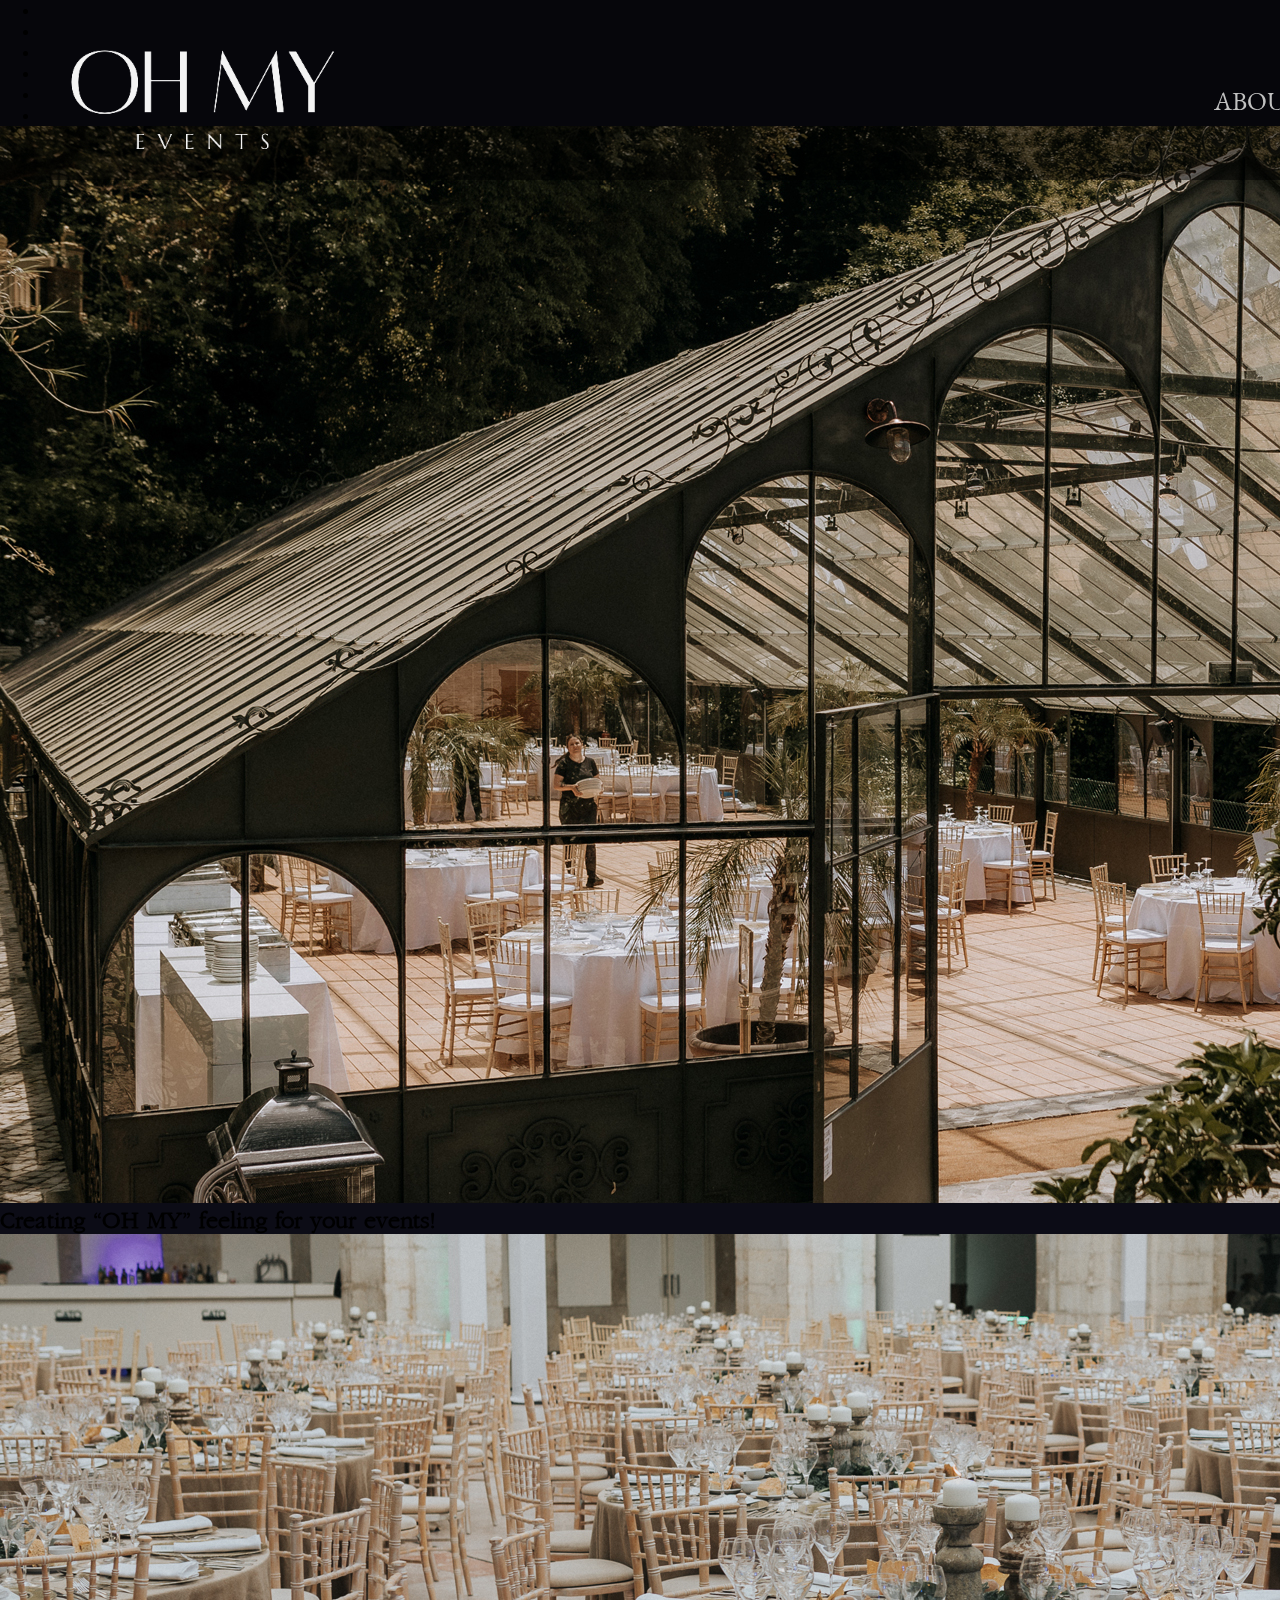
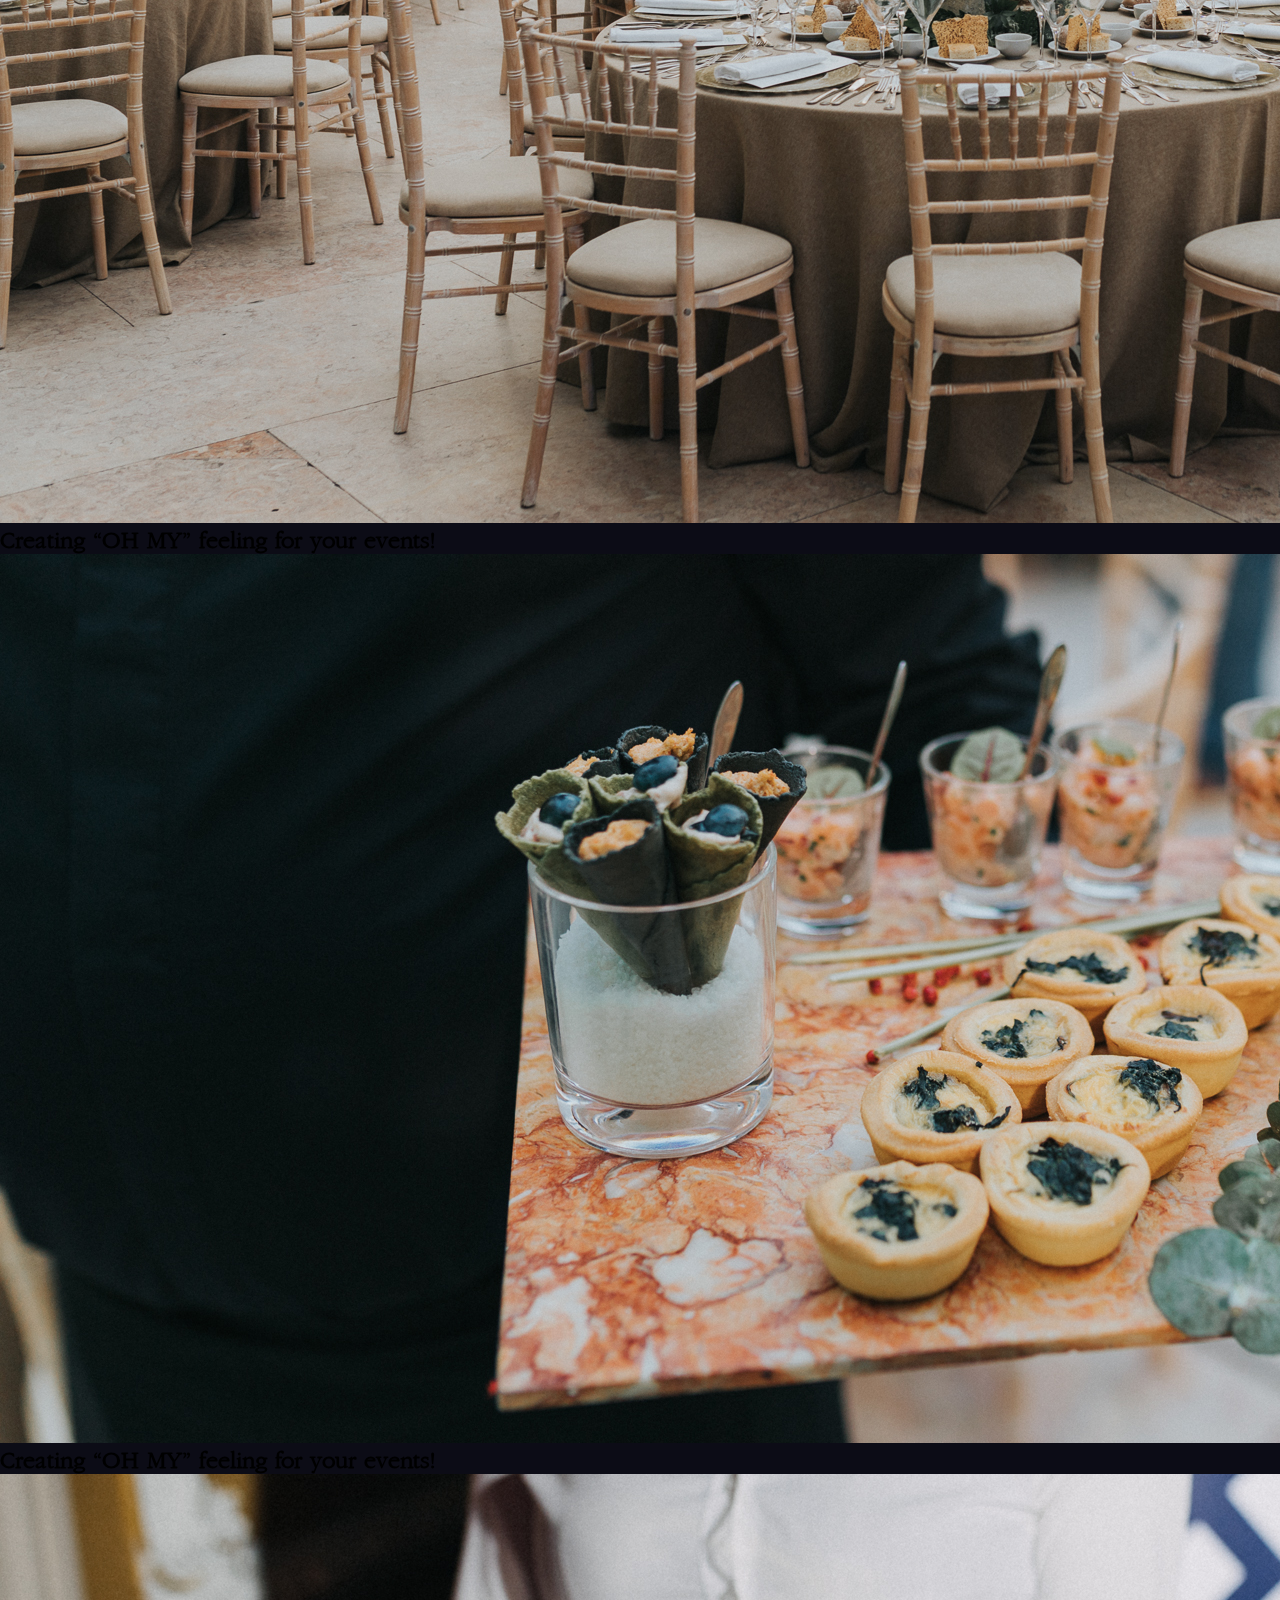
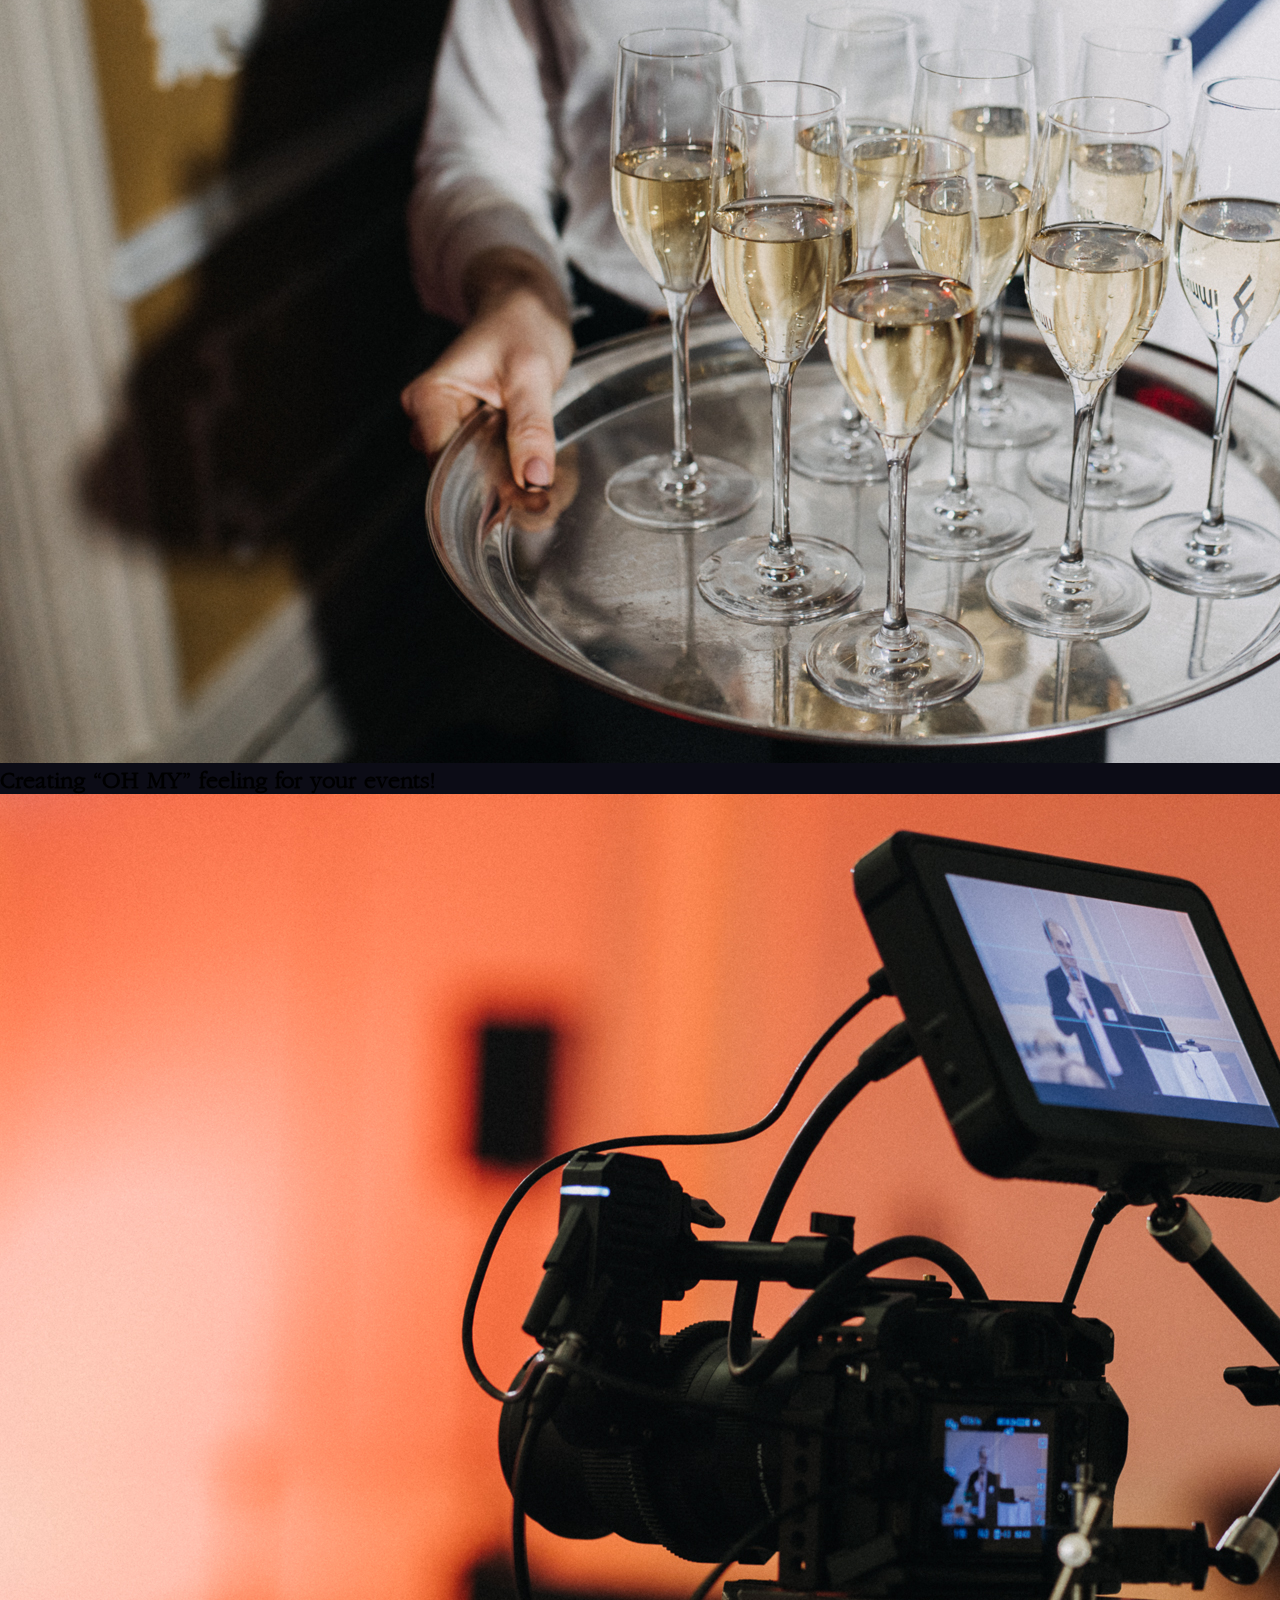
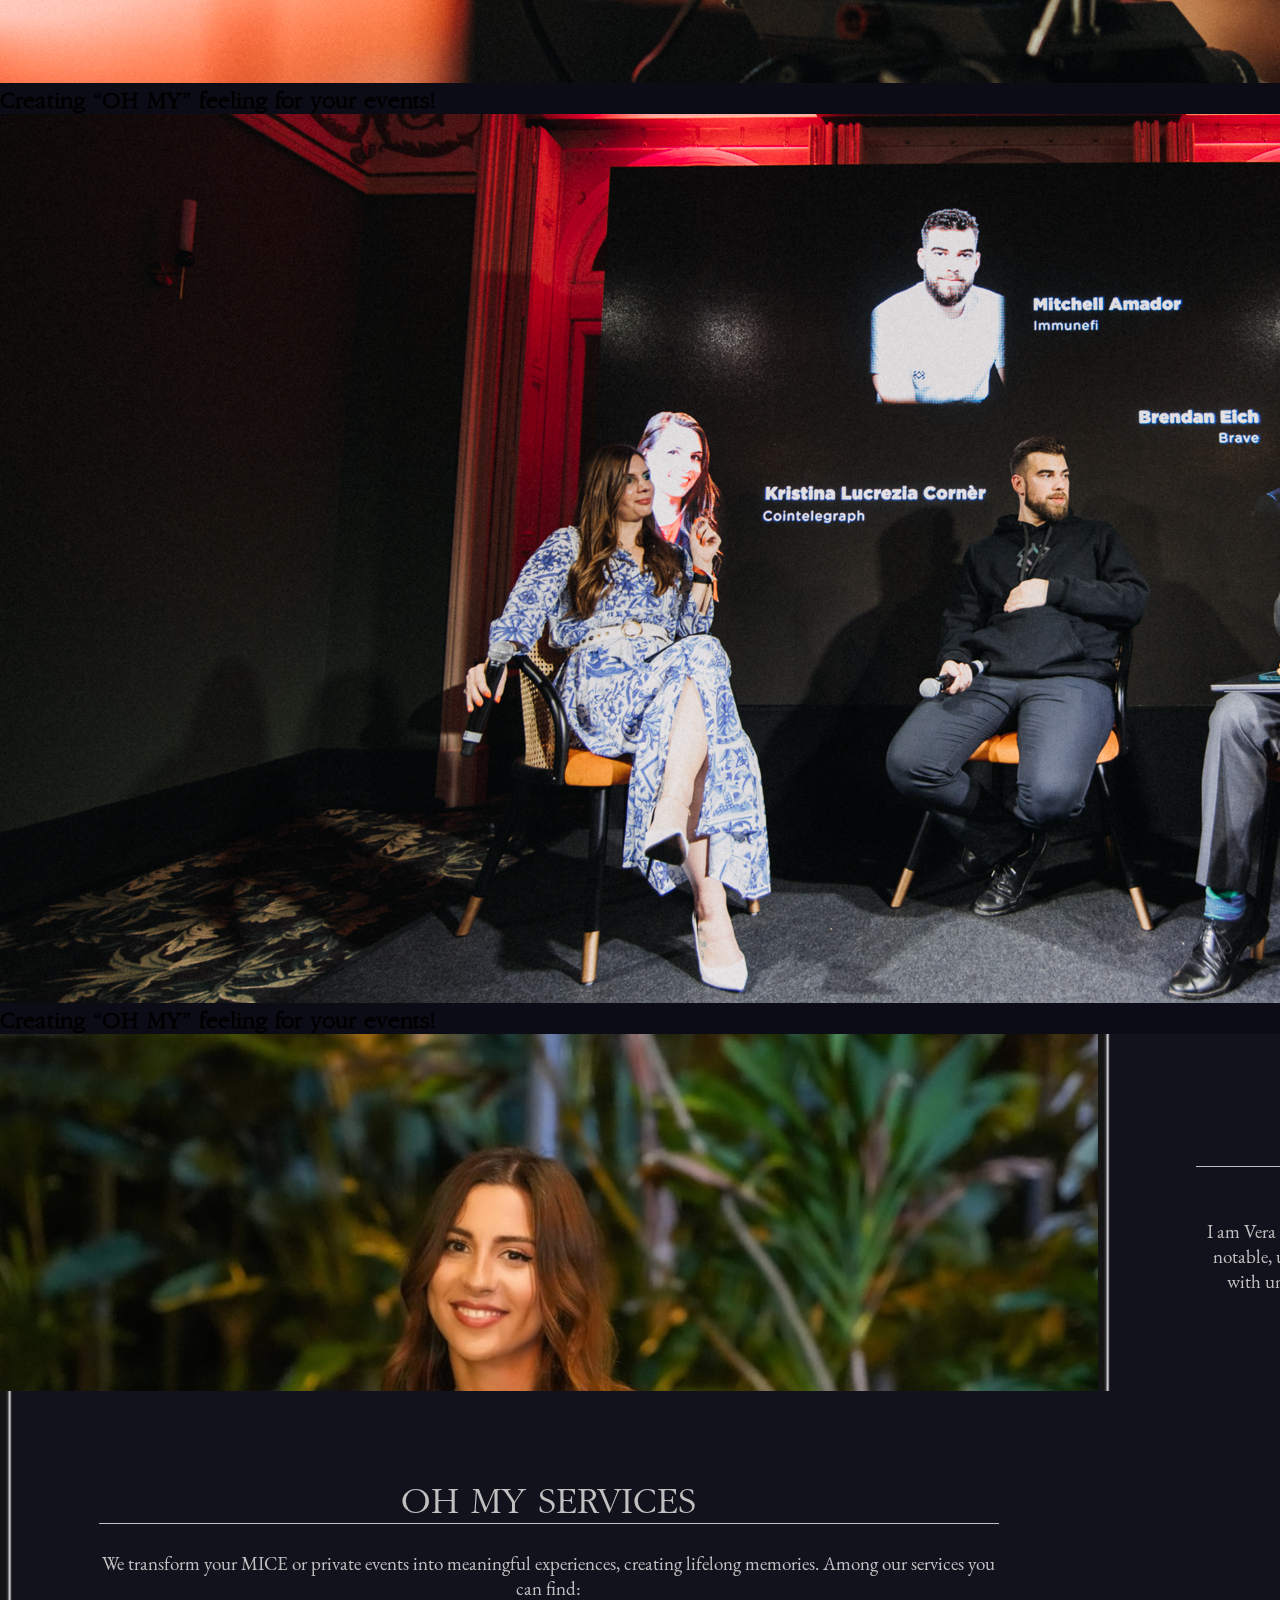
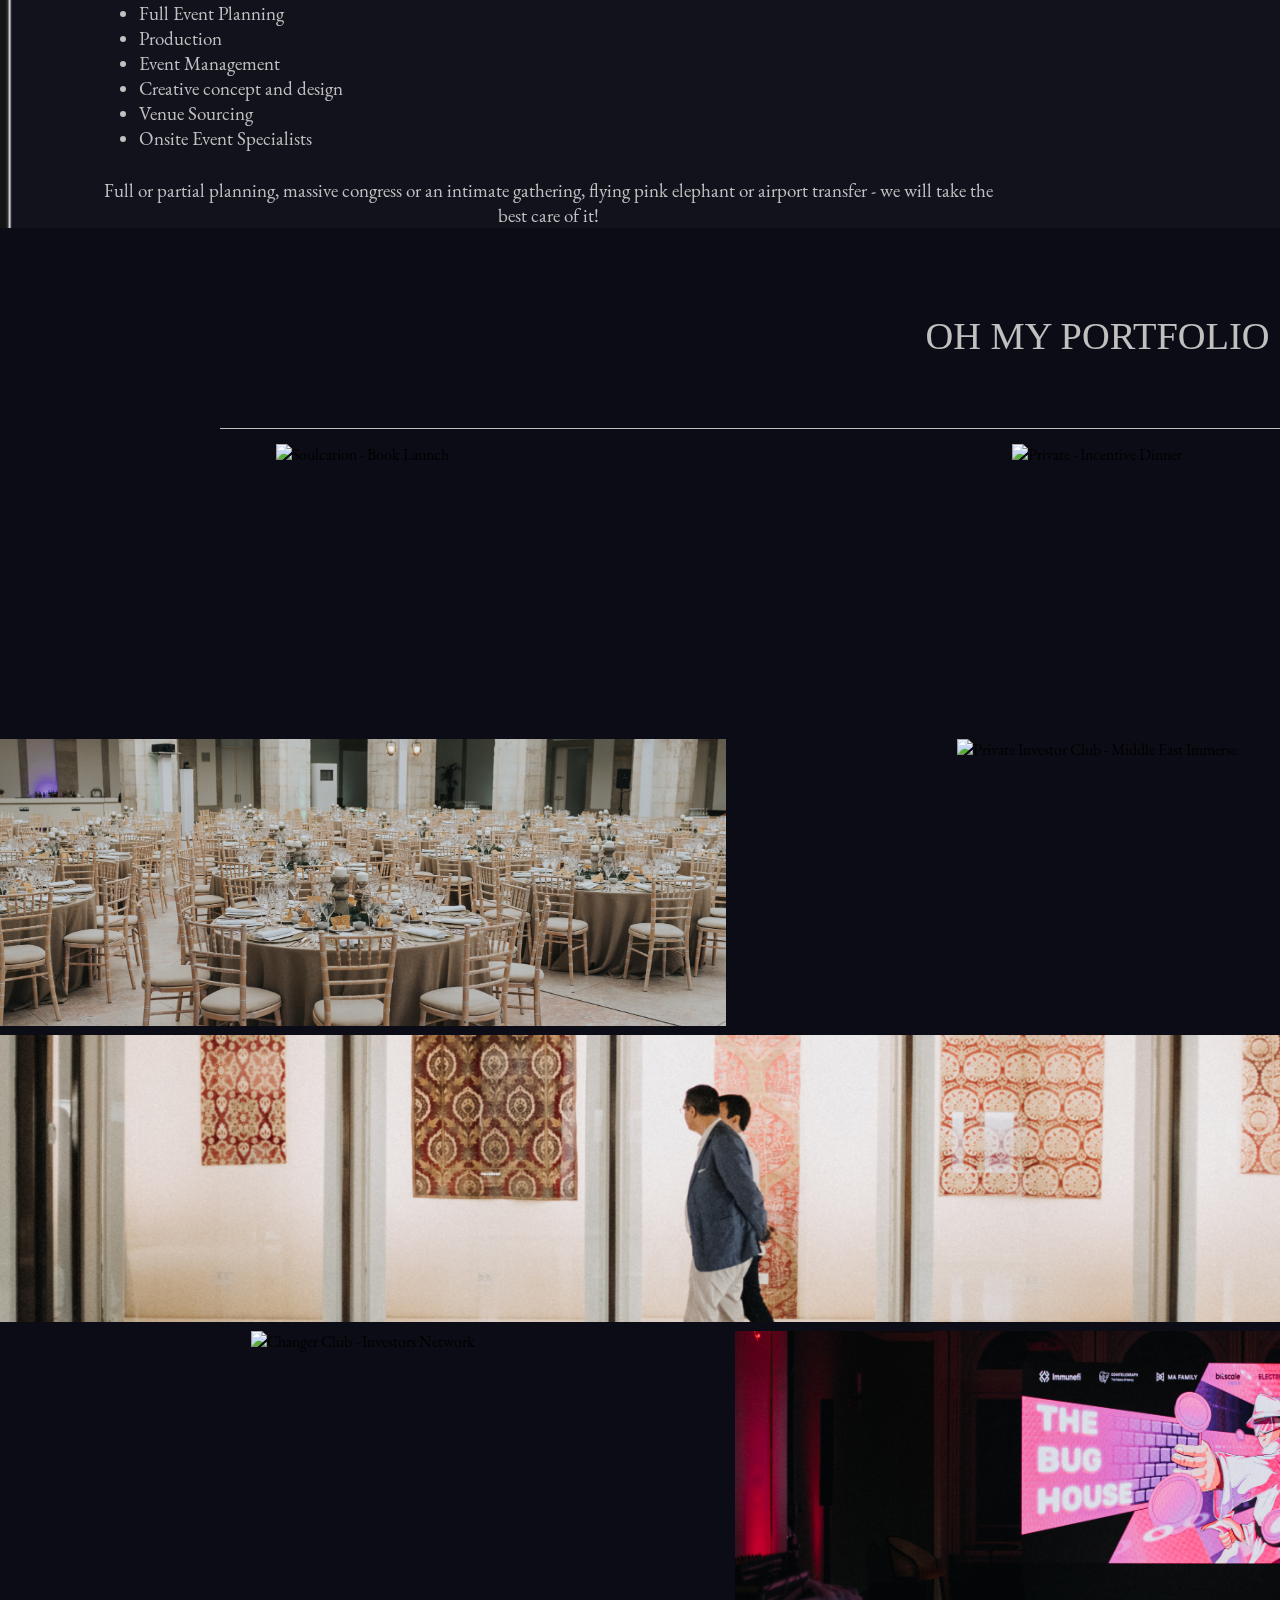
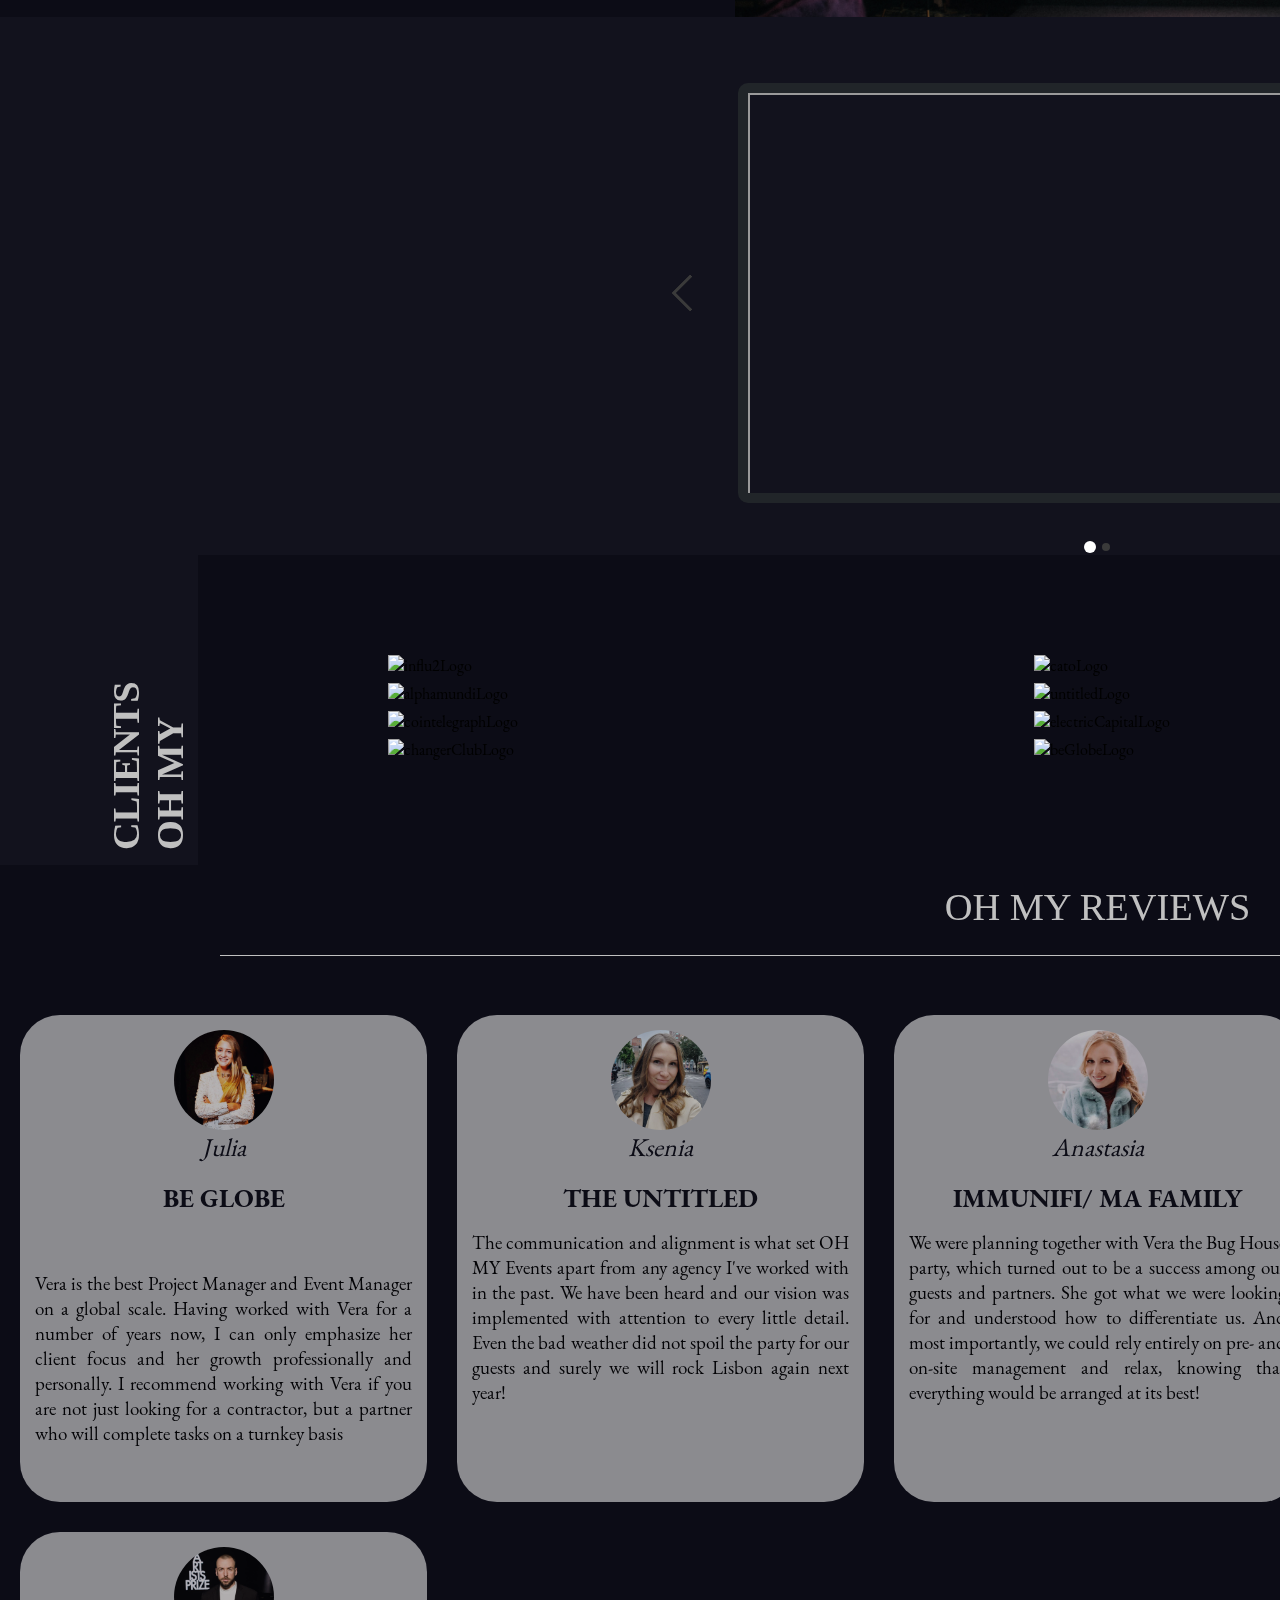
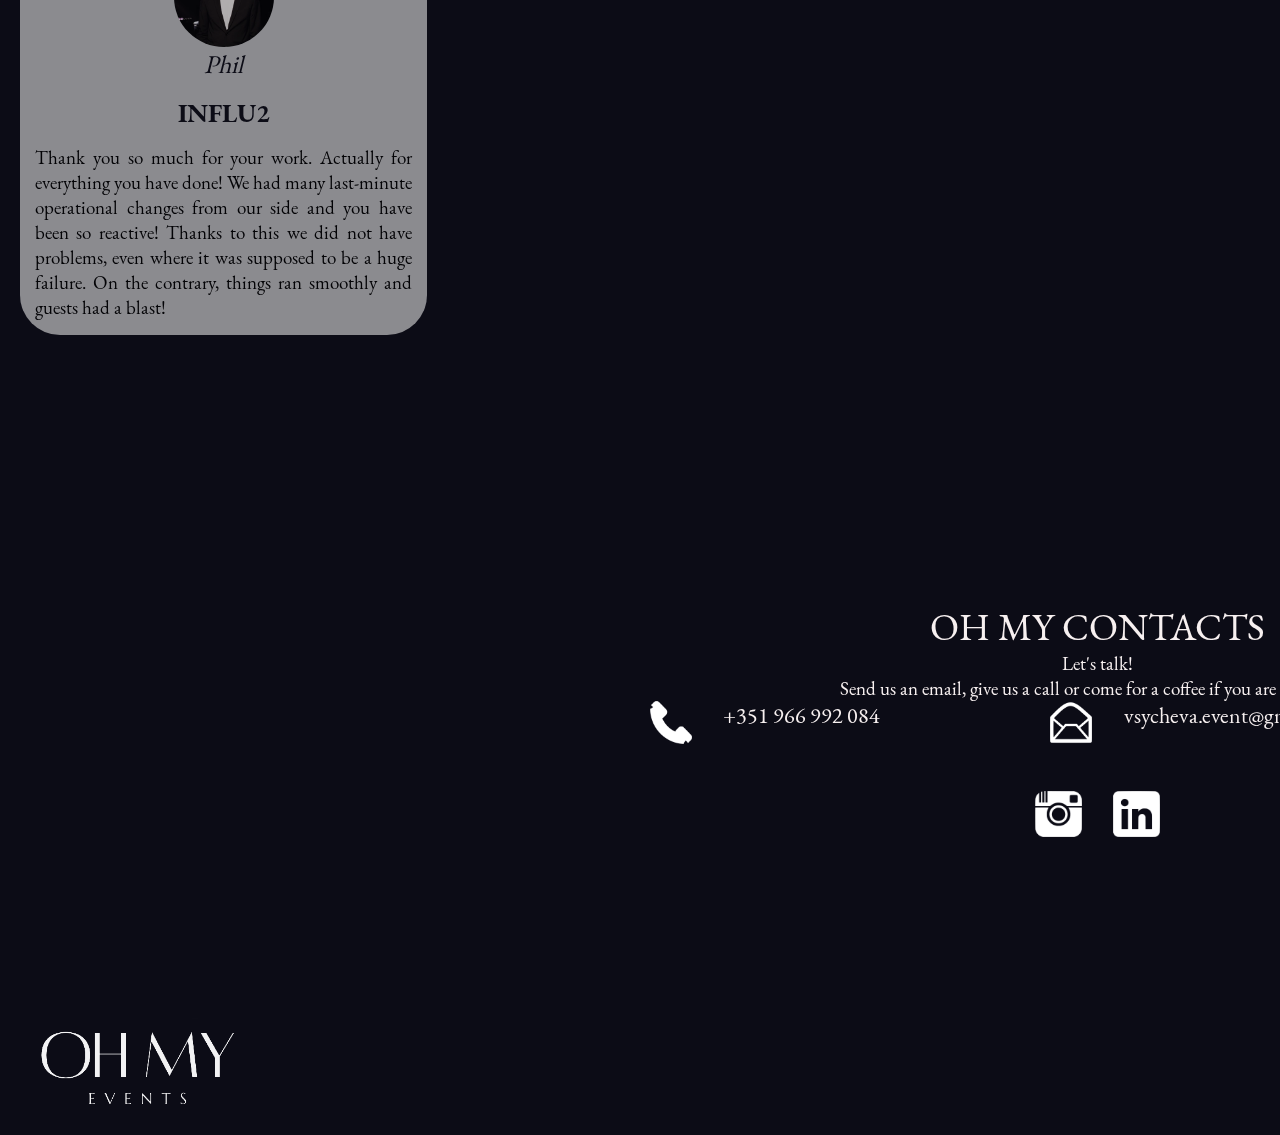
==== commit 9aecf694: "add new changes" ====
--- a/index.html
+++ b/index.html
@@ -118,7 +118,7 @@
 					<div class="carousel-item w-100 h-100">
 						<img
 							class="d-block h-100 w-100"
-							src="./assets/images/carusel/carusel6_2.jpg"
+							src="./assets/images/carusel/carusel6_2.jpg" 
 							alt="Carusel"
 						/>
 						<div class="carousel-caption">
@@ -163,14 +163,14 @@
 				<div class="services__text content__text_services">
 					<p class="text-title_services text-title_services__text">OH MY SERVICES</p>
 					<p class="text-desc_services text-desc_services__text text-desc_services__text_second">
-						We transform your corporate or private events into meaningful experiences, creating lifelong memories.</p>
+						We transform your MICE or private events into meaningful experiences, creating lifelong memories. Among our services you can find:</p>
 						<ul class="ul_services">
-							<li>Planning of MICE and Private Events </li> 
+							<li>Full Event Planning</li> 
 							<li>Production</li>
 							<li>Event Management</li>
 							<li>Creative concept and design</li> 
 							<li>Venue Sourcing </li>
-							<li>Event Specialists</li>
+							<li>Onsite Event Specialists</li>
 						</ul>
 					<p class="text-desc_services text-desc_services__text text-desc_services__text_third"
 						>Full or partial planning, massive congress or an intimate gathering, flying pink elephant or airport transfer - we will take the best care of it! </p>
@@ -444,6 +444,7 @@
 				<div class="reviews__brands">
 					<div class="brand-one">
 						<div class="img_container"><img class="brand_img" src="./assets/images/review/Julia_Be_Globe.jpg" alt="Julia_Be_Globe"></div>
+						<div class="brand_name">Julia</div>
 						<div class="brand-title"> <strong>BE GLOBE</strong> </div>
 						<div class="brand-one__words"
 							>Vera is the best Project Manager and Event Manager on a global
@@ -456,6 +457,7 @@
 					</div>
 					<div class="brand-two">
 						<div class="img_container"><img class="brand_img" src="./assets/images/review/Ksenia_The_Untitled.jpg" alt="Ksenia_The_Untitled" width="80px"; height="80px";></div>
+						<div class="brand_name">Ksenia</div>
 						<div class="brand-title"><strong>THE UNTITLED</strong></div>
 						<div class="brand-two__words">
 							The communication and alignment is what set OH MY Events apart
@@ -467,6 +469,7 @@
 					</div>
 					<div class="brand-three">
 						<div class="img_container"><img class="brand_img" src="./assets/images/review/Anastasia_MA_Family.jpg" alt="Anastasia_MA_Family" width="80px"; height="80px";></div>
+						<div class="brand_name">Anastasia</div>
 						<div class="brand-title brand-title_top brand-title_bottom"
 							><strong>IMMUNIFI/ MA FAMILY</strong>
 						</div>
@@ -481,6 +484,7 @@
 					</div>
 					<div class="brand-four">
 						<div class="img_container"><img class="brand_img" src="./assets/images/review/Julia_Changer_Club.jpg" alt="Julia_Changer_Club" width="80px"; height="80px";></div>
+						<div class="brand_name">Julia</div>
 						<div class="brand-title"> <strong>CHANGER CLUB</strong> </div>
 						<div class="brand-four__words"
 							>We were arranging our monthly conference in Lisbon and were very
@@ -494,6 +498,7 @@
 					</div>
 					<div class="brand-five">
 						<div class="img_container"><img class="brand_img" src="./assets/images/review/Elisabeth_Private_Investor.jpg" alt="Elisabeth_Private_Investor" width="80px"; height="80px";></div>
+						<div class="brand_name">Elisabeth</div>
 						<div class="brand-title brand-title_top">
 							<strong>PRIVATE INVESTOR CLUB</strong>
 						</div>
@@ -507,6 +512,7 @@
 					</div>
 					<div class="brand-six">
 						<div class="img_container"><img class="brand_img" src="./assets/images/review/Phil_Influ2.jpg" alt="Phil_Influ2" width="80px"; height="80px";></div>
+						<div class="brand_name">Phil</div>
 						<div class="brand-title"><strong>INFLU2 </strong> </div>
 						<div class="brand-six__words">
 							Thank you so much for your work. Actually for everything you have
--- a/assets/styles/index.css
+++ b/assets/styles/index.css
@@ -100,10 +100,9 @@
   text-decoration: none;
   display: block;
   padding: 1px 25px;
-  font-size: 3vw;
+  font-size: 2vw;
   background: linear-gradient(#c0c0c0 0 0) 0 100%/var(--t, 0) 2px no-repeat;
   transition: 0.5s;
-  font-size: 30px !important;
 }
 
 .menu li a:hover {
@@ -129,7 +128,7 @@
   .hamburger {
     display: flex;
     align-items: center;
-    position: absolute;
+    position: fixed;
     top: 100px;
     right: 100px;
     width: 26px;
@@ -168,7 +167,7 @@
   .menu {
     display: flex;
     flex-direction: column;
-    position: absolute;
+    position: fixed;
     visibility: hidden;
     top: 0px;
     right: 0px;
@@ -250,7 +249,7 @@
     right: 50px;
   }
   .menu li a {
-    font-size: 0.5vw;
+    font-size: 5vw;
   }
 }
 @media screen and (max-width: 470px) {
@@ -268,7 +267,7 @@
     right: 50px;
   }
   .menu li a {
-    font-size: 0.5vw;
+    font-size: 5vw;
   }
 }
 .content {
@@ -536,7 +535,13 @@
     color: #C0C0C0;
   }
   .gallery-content_text {
-    font-size: 6vw;
+    text-decoration: none !important;
+    opacity: 1;
+    animation: move-down 0.3s linear;
+    padding: 1em;
+    width: 100%;
+    color: #C0C0C0;
+    font-size: 5.5vw;
   }
 }
 @media screen and (min-width: 320px) and (max-width: 480px) {
@@ -560,6 +565,15 @@
   }
   .gallery-content_text {
     font-size: 6vw;
+  }
+  .gallery-content_text {
+    text-decoration: none !important;
+    opacity: 1;
+    animation: move-down 0.3s linear;
+    padding: 1em;
+    width: 100%;
+    color: #C0C0C0;
+    font-size: 5vw;
   }
 }
 .video {
@@ -1011,7 +1025,7 @@
   grid-template-rows: 0.1fr 0.7fr 0.1fr;
   background-color: #0C0C16;
   background-size: cover;
-  margin-bottom: -20em;
+  margin-bottom: -35em;
 }
 
 .reviews__title {
@@ -1027,7 +1041,7 @@
   position: relative;
   max-width: 100%;
   background-size: cover;
-  padding-top: 3%;
+  padding-top: 0%;
   padding-bottom: 3%;
 }
 
@@ -1041,16 +1055,6 @@
   margin-left: 10%;
   margin-right: 10%;
   margin-bottom: 2%;
-  margin-top: 1.5em;
-}
-
-.reviews__image {
-  background-image: url(../images/bag_review.png);
-  background-repeat: no-repeat;
-  background-size: cover;
-  max-width: 100%;
-  max-height: 60%;
-  background-position: center;
 }
 
 .reviews__brands {
@@ -1068,7 +1072,7 @@
   object-fit: cover;
   justify-content: space-around;
   position: relative;
-  top: -280px;
+  top: -480px;
   padding-bottom: 0%;
   margin-bottom: 0%;
 }
@@ -1089,7 +1093,7 @@
   padding: 15px;
   opacity: 0.7;
   display: grid;
-  grid-template-rows: 0.1fr 0.3fr;
+  grid-template-rows: 0.1fr 0.3fr 0.1fr 0.1fr;
   text-align: justify;
 }
 
@@ -1099,7 +1103,7 @@
   padding: 15px;
   opacity: 0.7;
   display: grid;
-  grid-template-rows: 0.1fr 0.3fr;
+  grid-template-rows: 0.1fr 0.3fr 0.1fr 0.1fr;
   text-align: justify;
 }
 
@@ -1109,7 +1113,7 @@
   padding: 15px;
   opacity: 0.7;
   display: grid;
-  grid-template-rows: 0.1fr 0.3fr;
+  grid-template-rows: 0.1fr 0.3fr 0.1fr 0.1fr;
   text-align: justify;
 }
 
@@ -1119,7 +1123,7 @@
   padding: 15px;
   opacity: 0.7;
   display: grid;
-  grid-template-rows: 0.1fr 0.3fr;
+  grid-template-rows: 0.1fr 0.1fr 0.1fr 0.1fr;
   text-align: justify;
 }
 
@@ -1129,7 +1133,7 @@
   padding: 15px;
   opacity: 0.7;
   display: grid;
-  grid-template-rows: 0.1fr 0.3fr;
+  grid-template-rows: 0.1fr 0.1fr 0.1fr 0.1fr;
   text-align: justify;
 }
 
@@ -1139,6 +1143,27 @@
   padding: 15px;
   color: #0C0C16;
   font-size: 2vw;
+}
+
+.brand_img {
+  border-radius: 50%;
+  margin-bottom: 0%;
+  padding-bottom: 0%;
+  height: 100px;
+  width: 100px;
+}
+
+.img_container {
+  display: flex;
+  justify-content: center;
+}
+
+.brand_name {
+  display: flex;
+  justify-content: center;
+  color: #0C0C16;
+  font-size: 2vw;
+  font-style: oblique;
 }
 
 @media screen and (min-width: 320px) and (max-width: 767px) {
@@ -1149,7 +1174,7 @@
     background-color: #0D0E1A;
     background-size: cover;
     margin-top: 1%;
-    margin-bottom: -10%;
+    margin-bottom: -20%;
   }
   .reviews__image {
     display: none;
@@ -1177,7 +1202,7 @@
     font-size: 4.5vw;
     line-height: 30px;
     color: #000000;
-    margin-top: 17%;
+    margin-top: 45%;
   }
   .brand-title {
     padding: 10px;
@@ -1186,6 +1211,15 @@
     font-size: 5.5vw;
     text-align: center;
     justify-content: center;
+  }
+  .brand_img {
+    height: 70px;
+    width: 70px;
+    margin-bottom: 0%;
+    padding-bottom: 0%;
+  }
+  .brand_name {
+    font-size: 5vw;
   }
 }
 .contacts {
@@ -3217,5 +3251,100 @@
     font-size: 0.85rem;
   }
 }
+.services {
+  background-color: #12121D;
+  display: grid;
+  grid-template-columns: repeat(2, 1fr);
+  grid-template-rows: max-content;
+  margin: 0 0 0 0;
+}
+
+.services__picture {
+  grid-column: 2/span 1;
+  grid-area: 1/span 1;
+  background-image: url(../images/cato/cato7.jpg);
+  object-fit: cover;
+  background-repeat: no-repeat;
+  background-size: cover;
+  background-position: bottom;
+}
+
+.services__text {
+  grid-column: 1/span 1;
+  grid-area: 1/span 1;
+}
+
+.services__text {
+  color: #C0C0C0;
+  text-align: center;
+  padding-top: 10%;
+  background-image: url(../images/backgroundlines.png);
+  background-size: cover;
+  background-repeat: no-repeat;
+  padding: 0 9% 0 9%;
+}
+
+.ul_services {
+  font-size: 1.5vw;
+  text-align: left;
+}
+
+.text-title_services {
+  font-family: "PF Garamond Text";
+  border-bottom: 1px solid #C0C0C0;
+  font-size: 3vw;
+  padding-top: 10%;
+}
+
+.text-desc_services {
+  font-size: 1.5vw;
+  padding-top: 3%;
+}
+
+.text-desc_services_third {
+  font-weight: 700;
+  padding-bottom: 5%;
+}
+
+.text-desc_services_second {
+  font-weight: 300;
+  padding-bottom: 3%;
+}
+
+@media screen and (min-width: 320px) and (max-width: 767px) {
+  .services {
+    display: grid;
+    grid-template-rows: 0.8fr 0.7fr;
+    grid-template-columns: 1fr;
+    margin: 0;
+  }
+  .services__picture {
+    grid-column-start: 1;
+    grid-column-end: 2;
+    grid-row-start: 1;
+    grid-row-end: 2;
+    background-size: cover;
+  }
+  .services__text {
+    grid-column-start: 1;
+    grid-column-end: 2;
+    grid-row-start: 2;
+    grid-row-end: 3;
+  }
+  .text-title_services {
+    font-size: 7.5vw;
+    font-style: normal;
+  }
+  .text-desc_services {
+    font-size: 4.5vw;
+  }
+  .ul_services {
+    font-size: 4.5vw;
+    text-align: left;
+  }
+  .text-title_services {
+    margin-bottom: 7%;
+  }
+}
 
 /*# sourceMappingURL=index.css.map */
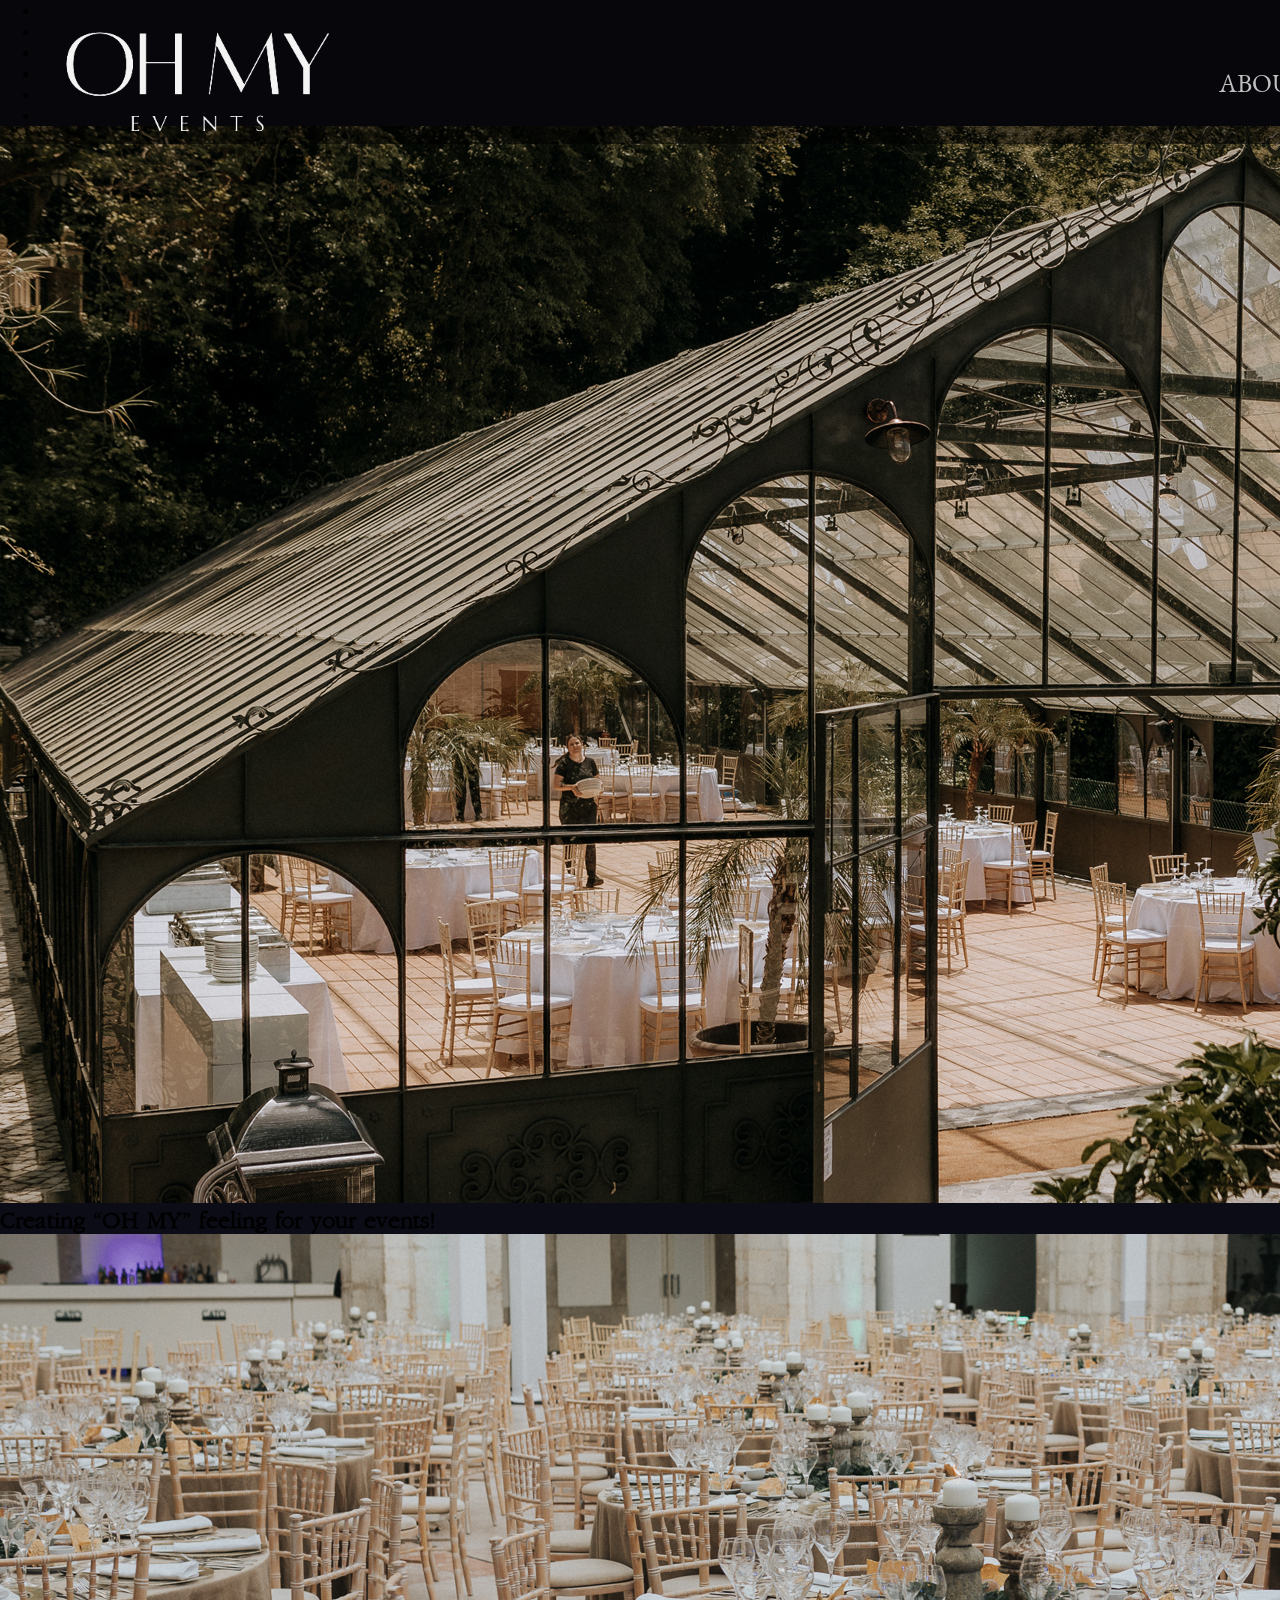
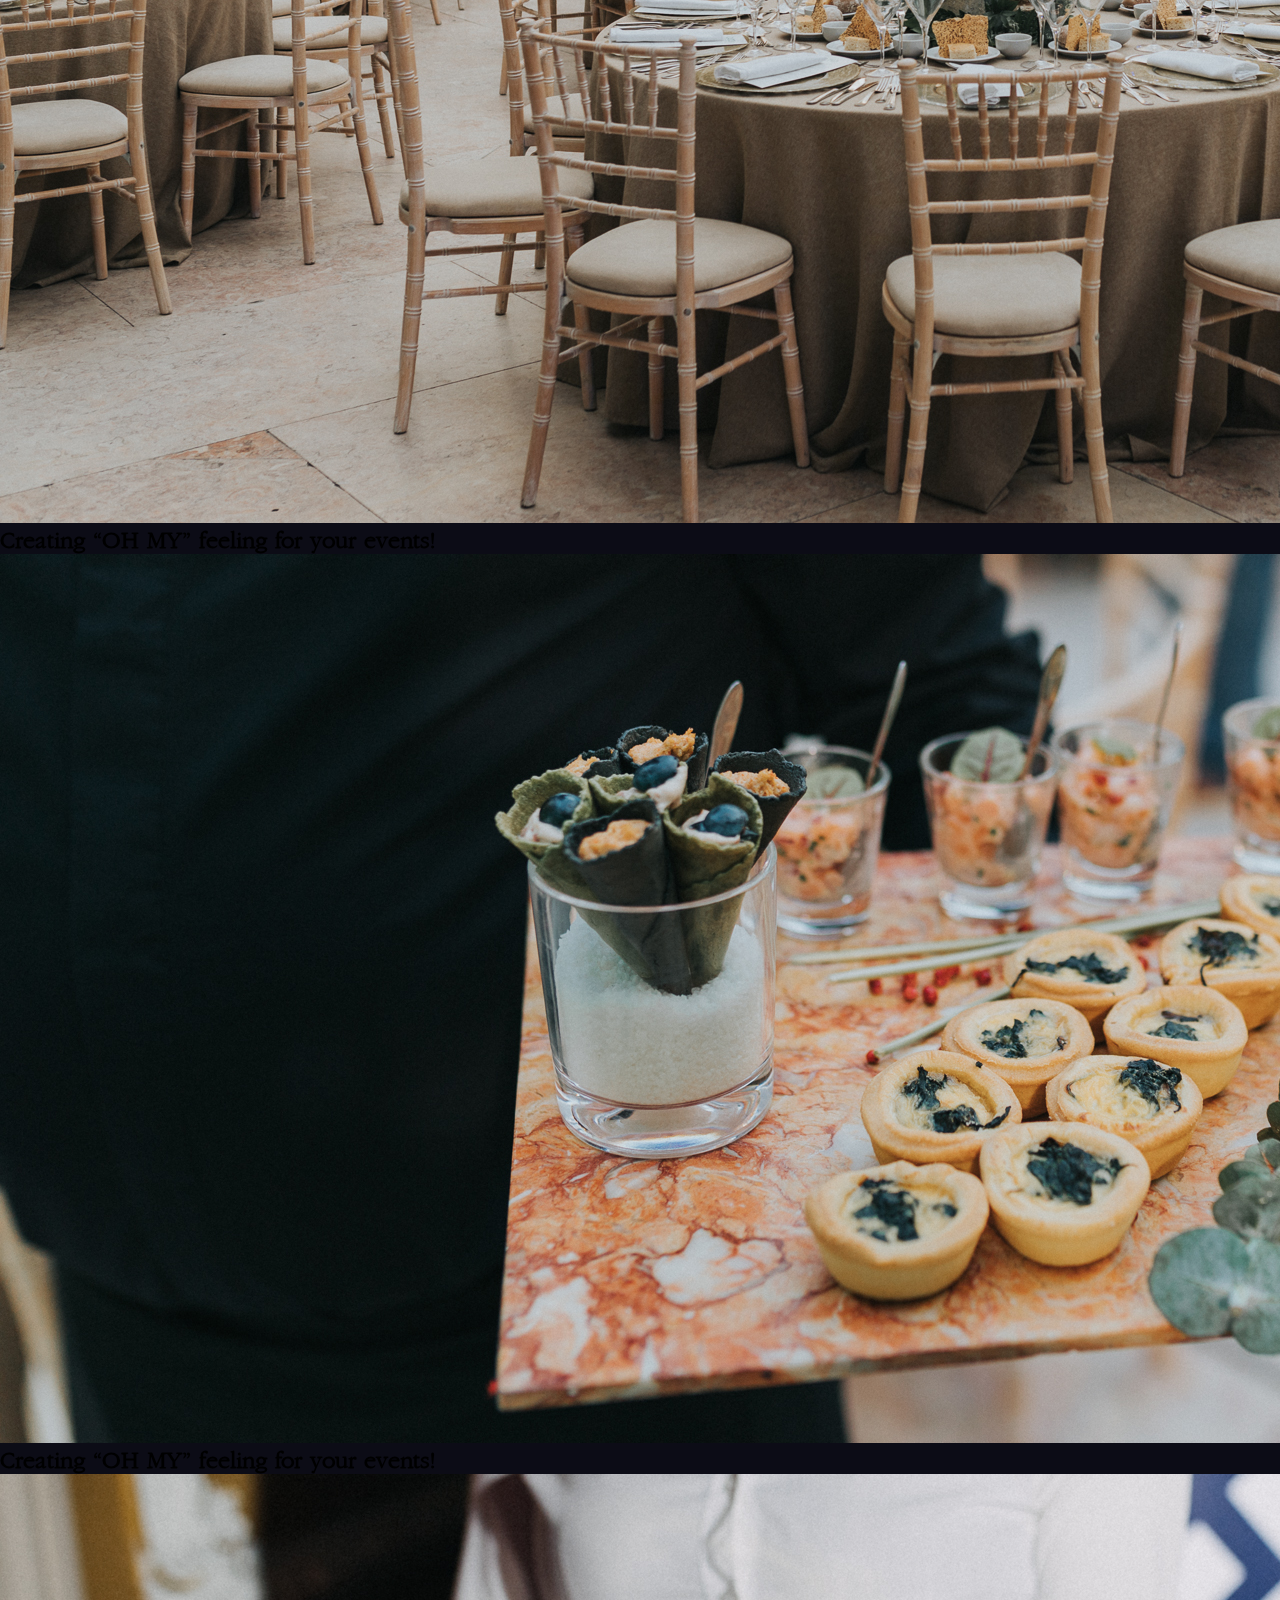
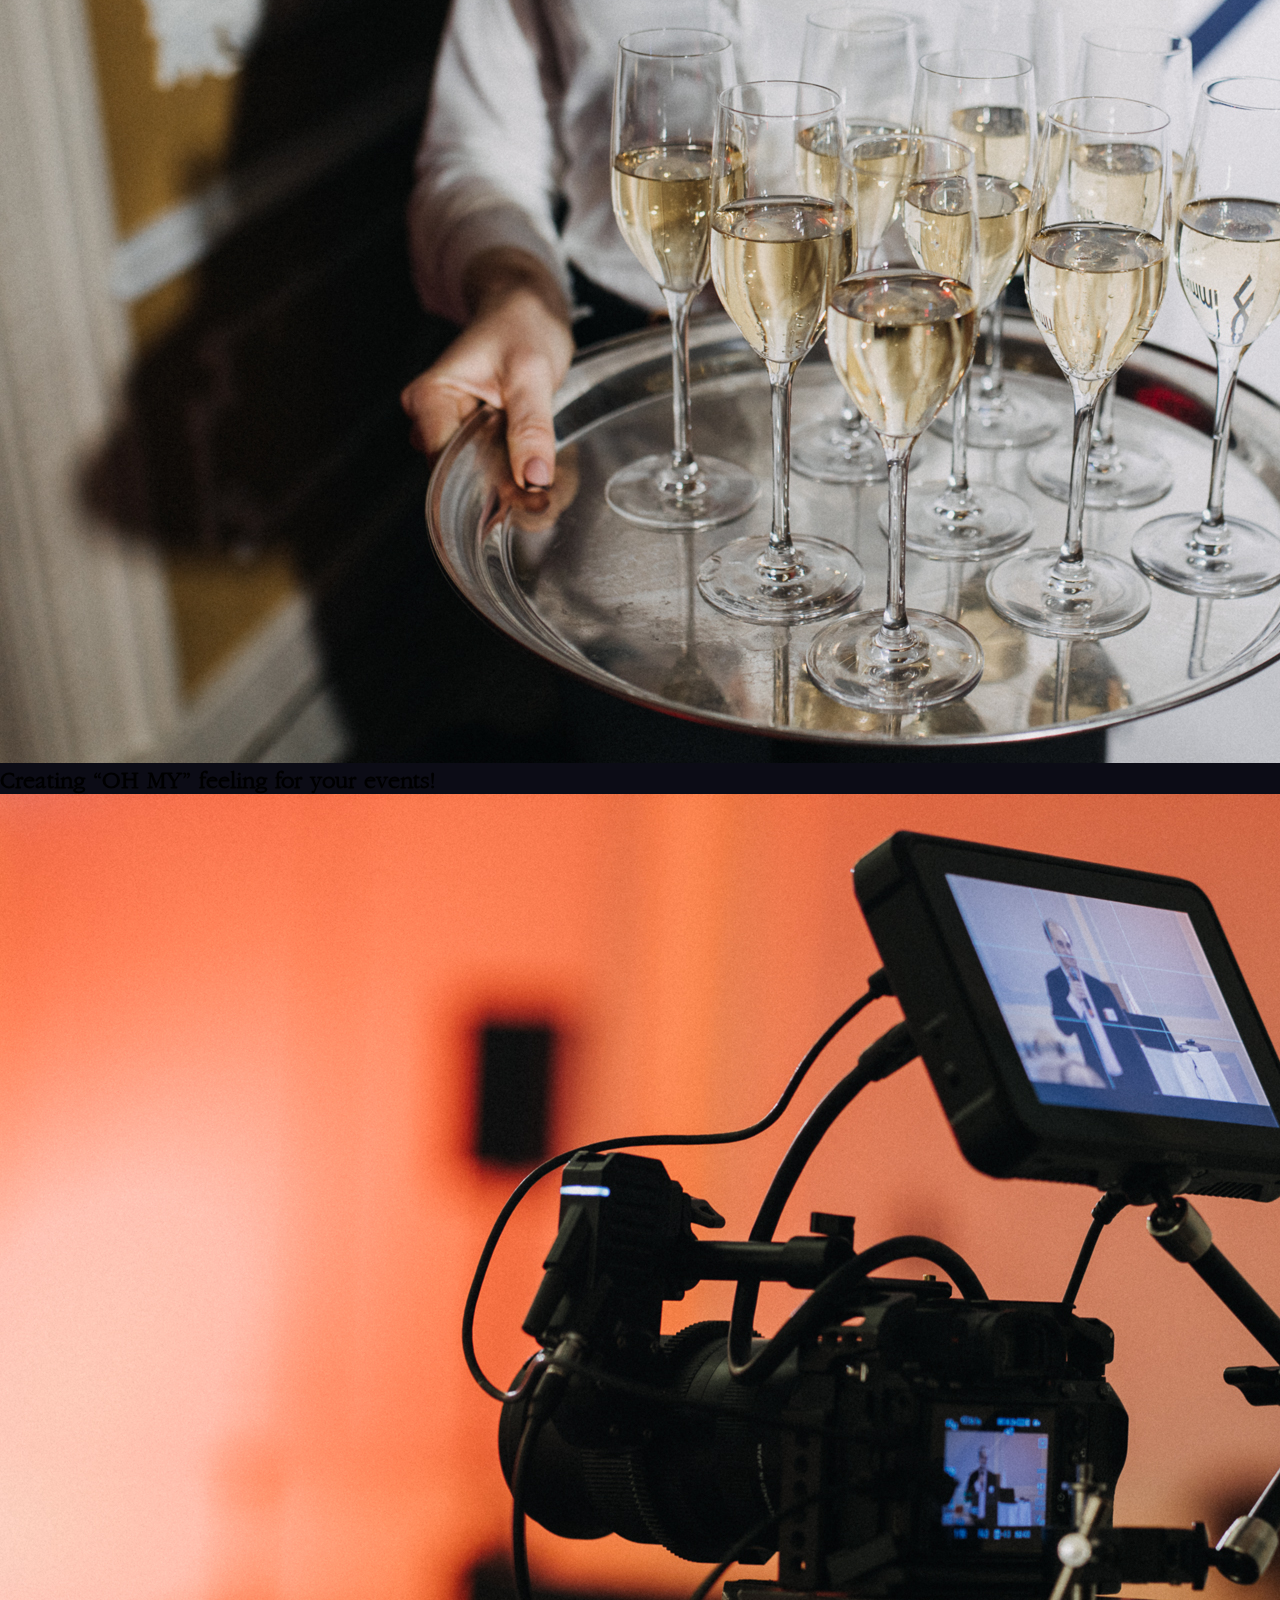
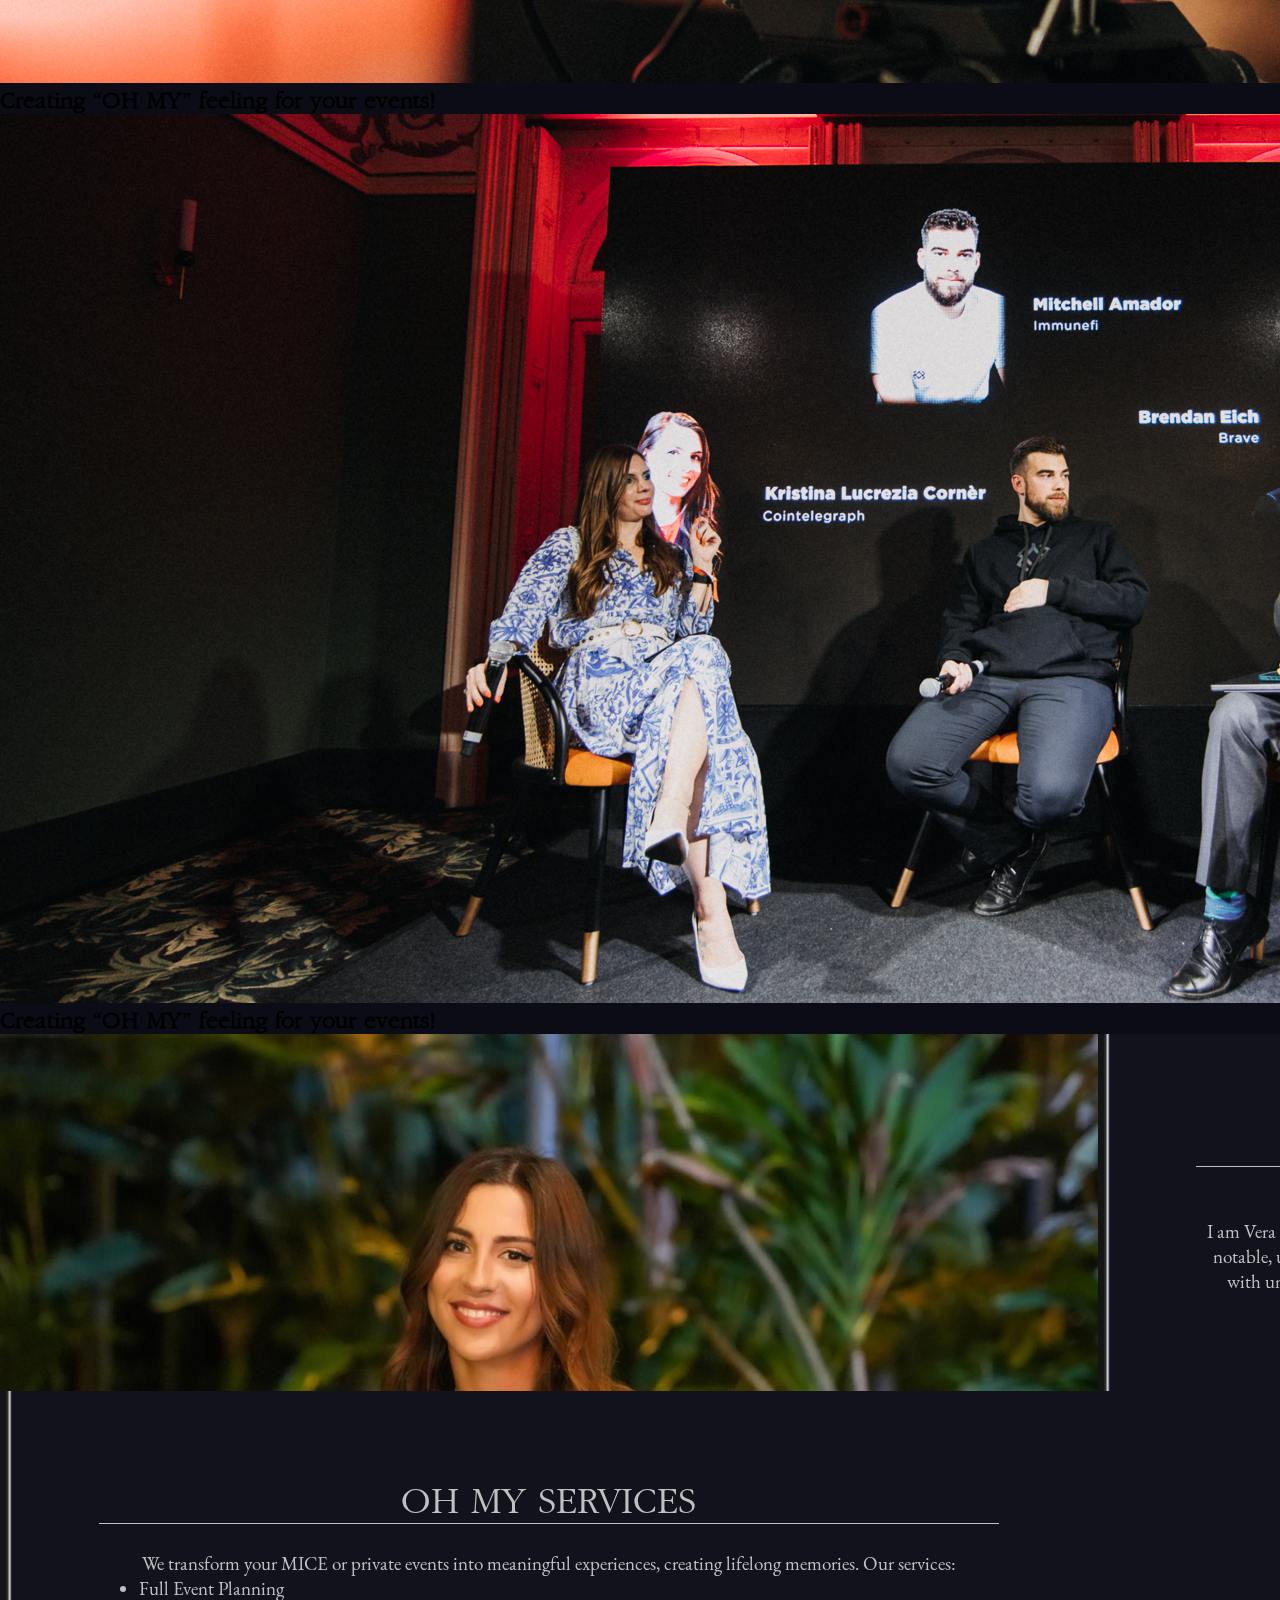
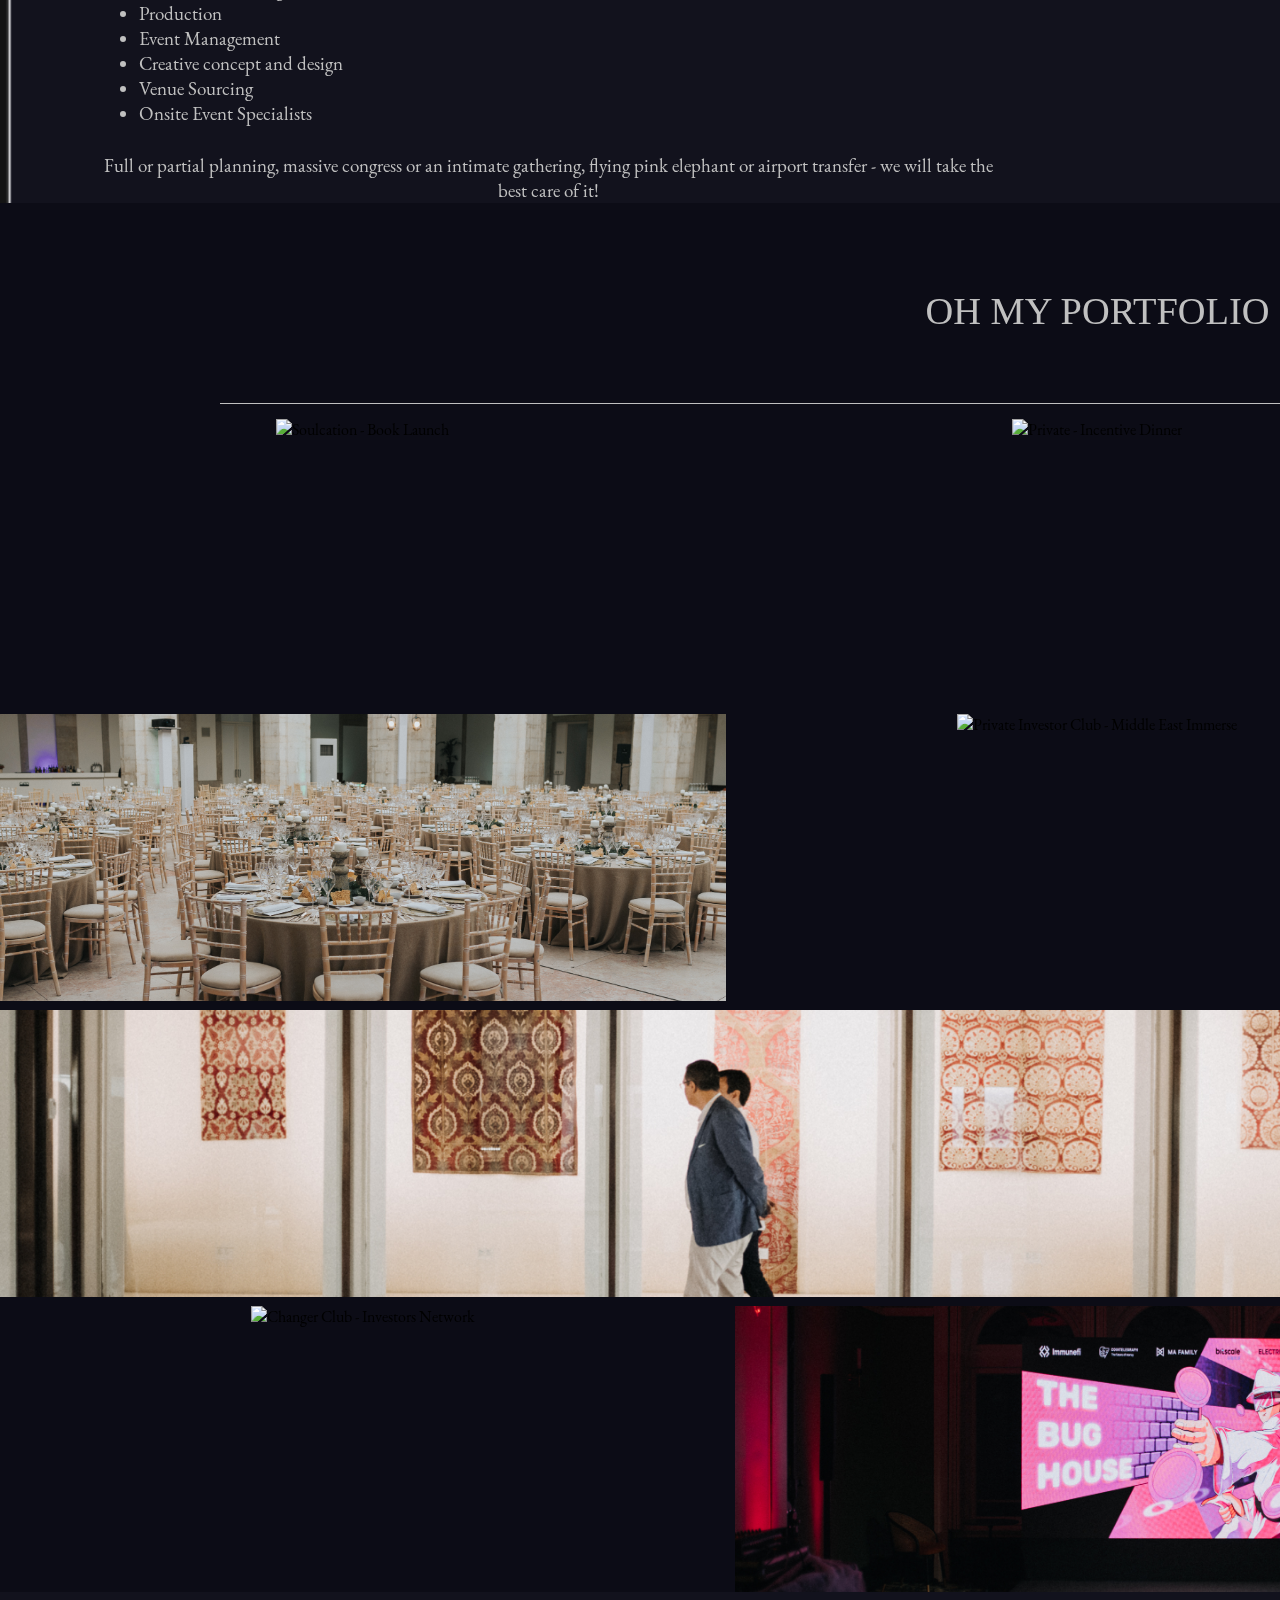
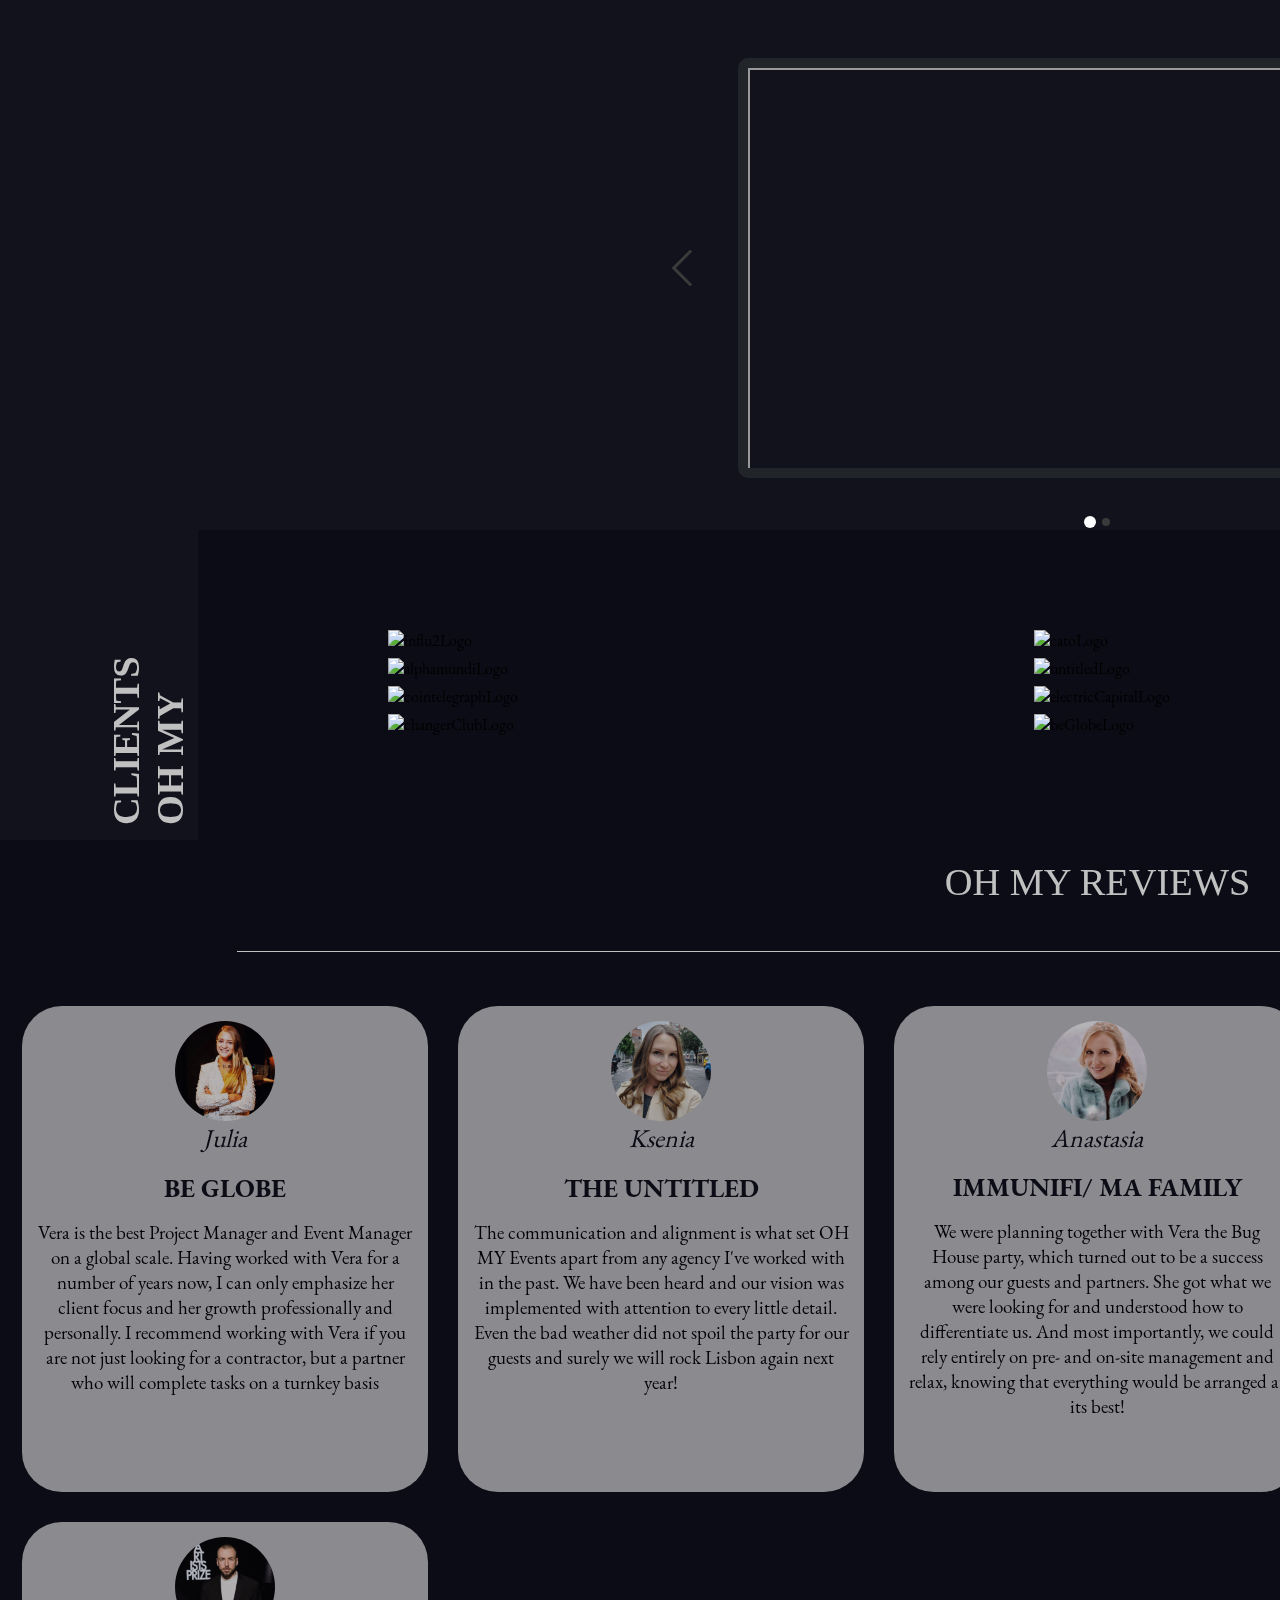
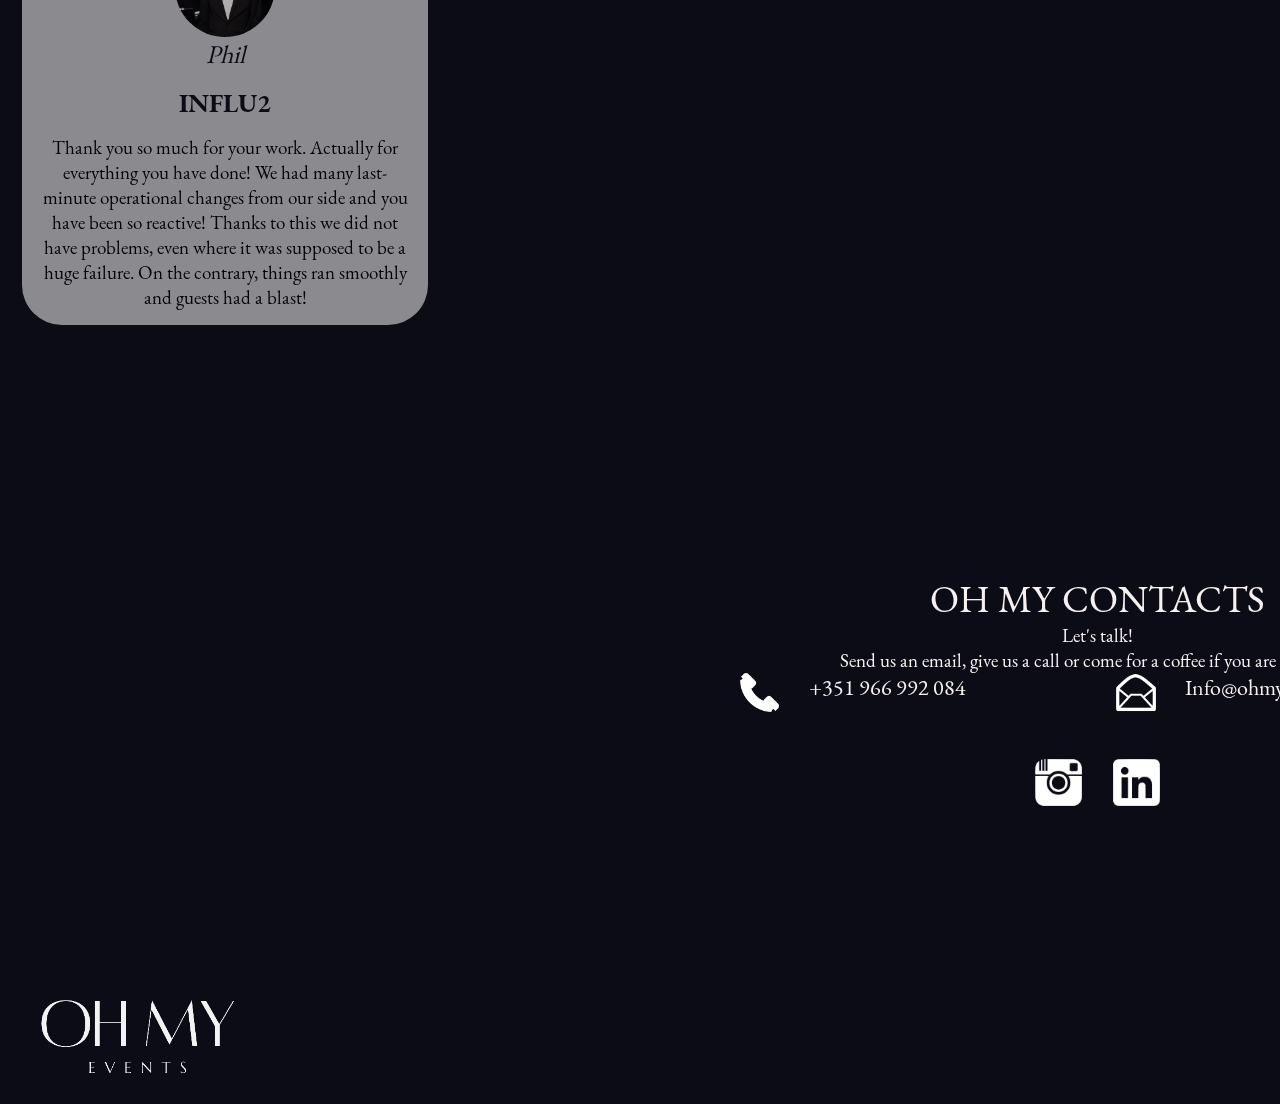
==== commit ee921360: "fixed" ====
--- a/index.html
+++ b/index.html
@@ -1,626 +1,476 @@
 <!DOCTYPE html>
 <html lang="en">
-	<head>
-		<meta charset="UTF-8" />
-		<meta http-equiv="X-UA-Compatible" content="IE=edge" />
-		<meta
-			name="viewport"
-			content="width=device-width, initial-scale=1.0, maximum-scale=1.0"
-		/>
-		<link
-			rel="shortcut icon"
-			href="./assets/images/coctail.svg"
-			type="image/svg"
-		/>
-		<link rel="stylesheet" href="../assets/styles/normalize.css" />
-		<link rel="stylesheet" href="./assets/styles/index.css" />
-		<link
-			rel="stylesheet"
-			href="https://cdn.jsdelivr.net/npm/bootstrap@4.5.3/dist/css/bootstrap.min.css"
-			integrity="sha384-TX8t27EcRE3e/ihU7zmQxVncDAy5uIKz4rEkgIXeMed4M0jlfIDPvg6uqKI2xXr2"
-			crossorigin="anonymous"
-		/>
-		<title>OH MY EVENTS</title>
-	</head>
-
-	<body class="page">
-		<header class="header">
-			<div class="logo">
-				<a href="#"><img src="./assets/images/new_logo.png" alt="logo" /></a>
-			</div>
-			<div class="navigation">
-				<input type="checkbox" class="toggle-menu" />
-				<label class="hamburger" for="toggle-menu"><span></span></label>
-				<ul class="menu">
-					<li><a class="menu__item" href="#about_me">ABOUT</a></li>
-					<li><a class="menu__item" href="#services">SERVICES</a></li>
-					<li><a class="menu__item" href="#gallery">PORTFOLIO</a></li>
-					<li><a class="menu__item" href="#partners">CLIENTS</a></li>
-					<li><a class="menu__item" href="#review">REVIEW</a></li>
-					<li><a class="menu__item" href="#contacts">CONTACTS</a></li>
+
+<head>
+	<meta charset="UTF-8" />
+	<meta http-equiv="X-UA-Compatible" content="IE=edge" />
+	<meta name="viewport" content="width=device-width, initial-scale=1.0, maximum-scale=1.0" />
+	<link rel="shortcut icon" href="./assets/images/coctail.svg" type="image/svg" />
+	<link rel="stylesheet" href="../assets/styles/normalize.css" />
+	<link rel="stylesheet" href="./assets/styles/index.css" />
+	<link rel="stylesheet" href="https://cdn.jsdelivr.net/npm/bootstrap@4.5.3/dist/css/bootstrap.min.css"
+		integrity="sha384-TX8t27EcRE3e/ihU7zmQxVncDAy5uIKz4rEkgIXeMed4M0jlfIDPvg6uqKI2xXr2" crossorigin="anonymous" />
+	<title>OH MY EVENTS</title>
+</head>
+
+<body class="page">
+	<header class="header">
+		<div class="logo">
+			<a href="#"><img src="./assets/images/new_logo.png" alt="logo" /></a>
+		</div>
+		<div class="navigation">
+			<input type="checkbox" class="toggle-menu" />
+			<label class="hamburger" for="toggle-menu"><span></span></label>
+			<ul class="menu">
+				<li><a class="menu__item" href="#about_me">ABOUT</a></li>
+				<li><a class="menu__item" href="#services">SERVICES</a></li>
+				<li><a class="menu__item" href="#gallery">PORTFOLIO</a></li>
+				<li><a class="menu__item" href="#partners">CLIENTS</a></li>
+				<li><a class="menu__item" href="#review">REVIEW</a></li>
+				<li><a class="menu__item" href="#contacts">CONTACTS</a></li>
+			</ul>
+		</div>
+	</header>
+
+	<section>
+		<div id="carousel" class="carousel slide" data-ride="carousel">
+			<!-- Indicators -->
+			<ul class="carousel-indicators">
+				<li data-target="#carousel" data-slide-to="0" class="active"></li>
+				<li data-target="#carousel" data-slide-to="1"></li>
+				<li data-target="#carousel" data-slide-to="2"></li>
+				<li data-target="#carousel" data-slide-to="3"></li>
+				<li data-target="#carousel" data-slide-to="4"></li>
+				<li data-target="#carousel" data-slide-to="5"></li>
+			</ul>
+			<!-- The slideshow -->
+			<div class="carousel-inner">
+				<div class="carousel-item active w-100 h-100">
+					<img class="d-block h-100 w-100" src="./assets/images/carusel/carusel1_2.jpg" alt="Carusel" />
+					<div class="carousel-caption">
+						<h2 class="carusel__title">Creating “OH MY” feeling for your events!</h2>
+					</div>
+				</div>
+				<div class="carousel-item w-100 h-100">
+					<img class="d-block h-100 w-100" src="./assets/images/carusel/carusel2_2.jpg" alt="Carusel" />
+					<div class="carousel-caption">
+						<h2 class="carusel__title">Creating “OH MY” feeling for your events!</h2>
+					</div>
+				</div>
+				<div class="carousel-item w-100 h-100">
+					<img class="d-block h-100 w-100" src="./assets/images/carusel/carusel3_2.jpg" alt="Carusel" />
+					<div class="carousel-caption">
+						<h2 class="carusel__title">Creating “OH MY” feeling for your events!</h2>
+					</div>
+				</div>
+				<div class="carousel-item w-100 h-100">
+					<img class="d-block h-100 w-100" src="./assets/images/carusel/carusel4_2.jpg" alt="Carusel" />
+					<div class="carousel-caption">
+						<h2 class="carusel__title">Creating “OH MY” feeling for your events!</h2>
+					</div>
+				</div>
+				<div class="carousel-item w-100 h-100">
+					<img class="d-block h-100 w-100" src="./assets/images/carusel/carusel5_2.jpg" alt="Carusel" />
+					<div class="carousel-caption">
+						<h2 class="carusel__title">Creating “OH MY” feeling for your events!</h2>
+					</div>
+				</div>
+				<div class="carousel-item w-100 h-100">
+					<img class="d-block h-100 w-100" src="./assets/images/carusel/carusel6_2.jpg" alt="Carusel" />
+					<div class="carousel-caption">
+						<h2 class="carusel__title">Creating “OH MY” feeling for your events!</h2>
+					</div>
+				</div>
+			</div>
+			<!-- Left and right controls -->
+			<a class="carousel-control-prev" href="#carousel" data-slide="prev">
+				<span class="carousel-control-prev-icon"></span>
+			</a>
+			<a class="carousel-control-next" href="#carousel" data-slide="next">
+				<span class="carousel-control-next-icon"></span>
+			</a>
+		</div>
+	</section>
+
+	<main class="main">
+		<section class="content content_about-me" id="about_me">
+			<div class="content__picture"> </div>
+			<div class="content__text content__text_about-me">
+				<p class="text-title text-title_about-me">OH MY VISION</p>
+				<p class="text-desc text-desc_about-me text-desc_about-me_first">We make guests talk about your events
+					with an excited “OH MY”!
+				</p>
+				<p class="text-desc text-desc_about-me text-desc_about-me_second">I am Vera Sycheva, a founder of OH MY
+					Events. Based in Portugal,
+					our agency is your perfect partner in crime for creating notable,
+					unique, and stylish events worldwide. Specializing in MICE, network,
+					and private sector, we provide our clients with unparalleled event
+					management, expertise, and creativity, turning your ideas (even the
+					boldest ones) into reality.
+				</p>
+				<p class="text-desc text-desc_about-me text-desc_about-me_third">Let’s get your “OH MY”!</p>
+			</div>
+		</section>
+
+		<section class="services content_services" id="services">
+			<div class="services__text content__text_services">
+				<p class="text-title_services text-title_services__text">OH MY SERVICES</p>
+				<p class="text-desc_services text-desc_services__text text-desc_services__text_second">
+					We transform your MICE or private events into meaningful experiences, creating lifelong memories.
+					Our services:</p>
+				<ul class="ul_services">
+					<li>Full Event Planning</li>
+					<li>Production</li>
+					<li>Event Management</li>
+					<li>Creative concept and design</li>
+					<li>Venue Sourcing </li>
+					<li>Onsite Event Specialists</li>
 				</ul>
-			</div>
-		</header>
-
-		<section>
-			<div id="carousel" class="carousel slide" data-ride="carousel">
-				<!-- Indicators -->
-				<ul class="carousel-indicators">
-					<li data-target="#carousel" data-slide-to="0" class="active"></li>
-					<li data-target="#carousel" data-slide-to="1"></li>
-					<li data-target="#carousel" data-slide-to="2"></li>
-					<li data-target="#carousel" data-slide-to="3"></li>
-					<li data-target="#carousel" data-slide-to="4"></li>
-					<li data-target="#carousel" data-slide-to="5"></li>
-				</ul>
-				<!-- The slideshow -->
-				<div class="carousel-inner">
-					<div class="carousel-item active w-100 h-100">
-						<img
-							class="d-block h-100 w-100"
-							src="./assets/images/carusel/carusel1_2.jpg"
-							alt="Carusel"
-						/>
-						<div class="carousel-caption">
-							<h2 class="carusel__title"
-								>Creating “OH MY” feeling for your events!</h2
-							>
-						</div>
-					</div>
-					<div class="carousel-item w-100 h-100">
-						<img
-							class="d-block h-100 w-100"
-							src="./assets/images/carusel/carusel2_2.jpg"
-							alt="Carusel"
-						/>
-						<div class="carousel-caption">
-							<h2 class="carusel__title"
-								>Creating “OH MY” feeling for your events!</h2
-							>
-						</div>
-					</div>
-					<div class="carousel-item w-100 h-100">
-						<img
-							class="d-block h-100 w-100"
-							src="./assets/images/carusel/carusel3_2.jpg"
-							alt="Carusel"
-						/>
-						<div class="carousel-caption">
-							<h2 class="carusel__title"
-								>Creating “OH MY” feeling for your events!</h2
-							>
-						</div>
-					</div>
-					<div class="carousel-item w-100 h-100">
-						<img
-							class="d-block h-100 w-100"
-							src="./assets/images/carusel/carusel4_2.jpg"
-							alt="Carusel"
-						/>
-						<div class="carousel-caption">
-							<h2 class="carusel__title"
-								>Creating “OH MY” feeling for your events!</h2
-							>
-						</div>
-					</div>
-					<div class="carousel-item w-100 h-100">
-						<img
-							class="d-block h-100 w-100"
-							src="./assets/images/carusel/carusel5_2.jpg"
-							alt="Carusel"
-						/>
-						<div class="carousel-caption">
-							<h2 class="carusel__title"
-								>Creating “OH MY” feeling for your events!</h2
-							>
-						</div>
-					</div>
-					<div class="carousel-item w-100 h-100">
-						<img
-							class="d-block h-100 w-100"
-							src="./assets/images/carusel/carusel6_2.jpg" 
-							alt="Carusel"
-						/>
-						<div class="carousel-caption">
-							<h2 class="carusel__title"
-								>Creating “OH MY” feeling for your events!</h2
-							>
-						</div>
-					</div>
-				</div>
-				<!-- Left and right controls -->
-				<a class="carousel-control-prev" href="#carousel" data-slide="prev">
-					<span class="carousel-control-prev-icon"></span>
-				</a>
-				<a class="carousel-control-next" href="#carousel" data-slide="next">
-					<span class="carousel-control-next-icon"></span>
-				</a>
-			</div>
-		</section>
-
-		<main class="main">
-			<section class="content content_about-me" id="about_me">
-				<div class="content__picture"> </div>
-				<div class="content__text content__text_about-me">
-					<p class="text-title text-title_about-me">OH MY VISION</p>
-					<p class="text-desc text-desc_about-me text-desc_about-me_first"
-						>We make guests talk about your events with an excited “OH MY”!
-					</p>
-					<p class="text-desc text-desc_about-me text-desc_about-me_second"
-						>I am Vera Sycheva, a founder of OH MY Events. Based in Portugal,
-						our agency is your perfect partner in crime for creating notable,
-						unique, and stylish events worldwide. Specializing in MICE, network,
-						and private sector, we provide our clients with unparalleled event
-						management, expertise, and creativity, turning your ideas (even the
-						boldest ones) into reality.
-					</p>
-					<p class="text-desc text-desc_about-me text-desc_about-me_third"
-						>Let’s get your “OH MY”!</p>
-				</div>
-			</section>
-
-			<section class="services content_services" id="services">
-				<div class="services__text content__text_services">
-					<p class="text-title_services text-title_services__text">OH MY SERVICES</p>
-					<p class="text-desc_services text-desc_services__text text-desc_services__text_second">
-						We transform your MICE or private events into meaningful experiences, creating lifelong memories. Among our services you can find:</p>
-						<ul class="ul_services">
-							<li>Full Event Planning</li> 
-							<li>Production</li>
-							<li>Event Management</li>
-							<li>Creative concept and design</li> 
-							<li>Venue Sourcing </li>
-							<li>Onsite Event Specialists</li>
-						</ul>
-					<p class="text-desc_services text-desc_services__text text-desc_services__text_third"
-						>Full or partial planning, massive congress or an intimate gathering, flying pink elephant or airport transfer - we will take the best care of it! </p>
-				</div>
-				<div class="services__picture"> </div>
-			</section>
-
-			<section class="gallery">
-				<p class="gallery-content__title" id="gallery">OH MY PORTFOLIO</p>
-				<div class="gallery-container">
-					<div class="gallery-content gallery-content-1">
-						<div class="gallery-content_item">
-							<a
-								class="gallery-content_text"
-								href="./gallery_solucation/index.html"
-								>Soulcation - Book Launch
-							</a>
-							<img
-								class="gallery-content__pic"
-								src="./assets/images/gallery/Soulcation_Book_Launch.png"
-								alt="Soulcation - Book Launch"
-							/>
-						</div>
-					</div>
-					<div class="gallery-content gallery-content-2">
-						<div class="gallery-content_item">
-							<a
-								class="gallery-content_text"
-								href="./gallery_private_incentive_dinner_kari_victor/index.html"
-								>Private - Incentive Dinner</a
-							>
-							<img
-								class="gallery-content__pic"
-								src="./assets/images/gallery/Private_Incentive_Dinner.jpg"
-								alt="Private - Incentive Dinner"
-							/>
-						</div>
-					</div>
-					<div class="gallery-content gallery-content-3">
-						<div class="gallery-content_item">
-							<a
-								class="gallery-content_text"
-								href="./gallery_deep_tech_night/index.html"
-								>Untitled - Deep Tech Night</a
-							>
-							<img
-								class="gallery-content__pic"
-								src="./assets/images/gallery/deep_tech9.jpg"
-								alt="Untitled - Deep Tech Night"
-							/>
-						</div>
-					</div>
-					<div class="gallery-content gallery-content-4">
-						<div class="gallery-content_item">
-							<a
-								class="gallery-content_text"
-								href="./gallery_immunefi/index.html"
-								>Immunefi - Bug House Party</a
-							>
-							<img
-								class="gallery-content__pic"
-								src="./assets/images/gallery/Immunefi.jpg"
-								alt="Immunefi - Bug House Party"
-							/>
-						</div>
-					</div>
-					<div class="gallery-content gallery-content-5">
-						<div class="gallery-content_item">
-							<a class="gallery-content_text" href="./be_globe_party/index.html"
-								>Be Globe - Yacht Party</a
-							>
-							<img
-								class="gallery-content__pic"
-								src="./assets/images/gallery/Be_Globe.png"
-								alt="Be Globe - Yacht Party"
-							/>
-						</div>
-					</div>
-					<div class="gallery-content gallery-content-6">
-						<div class="gallery-content_item">
-							<a
-								class="gallery-content_text"
-								href="./gallery_changer_club/index.html"
-							>
-								Changer Club - Investors Network</a
-							>
-							<img
-								class="gallery-content__pic"
-								src="./assets/images/gallery/Changer_Club.png"
-								alt="Changer Club - Investors Network"
-							/>
-						</div>
-					</div>
-					<div class="gallery-content gallery-content-7">
-						<div class="gallery-content_item">
-							<a
-								class="gallery-content_text"
-								href="./gallery_alphamundi/index.html"
-								>Alphamundi - Art & Business Weekend</a
-							>
-							<img
-								class="gallery-content__pic"
-								src="./assets/images/gallery/alphamundi.png"
-								alt="Alphamundi - Art & Business Weekend"
-							/>
-						</div>
-					</div>
-					<div class="gallery-content gallery-content-8">
-						<div class="gallery-content_item">
-							<a class="gallery-content_text" href="./gallery_cato/index.html"
-								>Cato - Annual Awards Meeting</a
-							>
-							<img
-								class="gallery-content__pic"
-								src="./assets/images/gallery/cato.jpg"
-								alt="Cato - Annual Awards Meeting"
-							/>
-						</div>
-					</div>
-					<div class="gallery-content gallery-content-9">
-						<div class="gallery-content_item">
-							<a
-								class="gallery-content_text"
-								href="./gallery_private_investor_club/index.html"
-								>Private Investor Club - Middle East Immerse</a
-							>
-							<img
-								class="gallery-content__pic"
-								src="./assets/images/gallery/Private_Investor.jpg"
-								alt="Private Investor Club - Middle East Immerse"
-							/>
-						</div>
-					</div>
-					<div class="gallery-content gallery-content-10">
-						<div class="gallery-content_item">
-							<a class="gallery-content_text" href="./gallery_influ2/index.html"
-								>Influ2 - Mad Tea Party</a
-							>
-							<img
-								class="gallery-content__pic"
-								src="./assets/images/gallery/influ2_2.jpg"
-								alt="Influ2 - Mad Tea Party"
-							/>
-						</div>
-					</div>
-				</div>
-			</section>
-
-			<section class="video">
-				<div style="height: 100%; overflow-x: hidden; text-align: center">
-					<div class="csslider infinity" id="slider_1">
-						<input type="radio" name="slides" checked="checked" id="slides_1" />
-						<input type="radio" name="slides" id="slides_2" />
-						<ul>
-							<li>
-								<p>
-									<iframe
-										class="video__example"
-										src="https://www.youtube.com/embed/mNxS1XhOBZc"
-										title="YouTube video player"
-										allow="accelerometer; autoplay; clipboard-write; encrypted-media; gyroscope; picture-in-picture"
-										allowfullscreen
-									></iframe>
-								</p>
-							</li>
-							<li>
-								<p>
-									<iframe
-										class="video__example"
-										src="https://www.youtube.com/embed/Hy0i-8teFmA"
-										title="YouTube video player"
-										allow="accelerometer; autoplay; clipboard-write; encrypted-media; gyroscope; picture-in-picture"
-										allowfullscreen
-									></iframe>
-								</p>
-							</li>
-						</ul>
-						<div class="arrows">
+				<p class="text-desc_services text-desc_services__text text-desc_services__text_third">Full or partial
+					planning, massive congress or an intimate gathering, flying pink elephant or airport transfer - we
+					will take the best care of it! </p>
+			</div>
+			<div class="services__picture"> </div>
+		</section>
+
+		<section class="gallery">
+			<p class="gallery-content__title" id="gallery">OH MY PORTFOLIO</p>
+			<div class="gallery-container">
+				<div class="gallery-content gallery-content-1">
+					<div class="gallery-content_item">
+						<a class="gallery-content_text" href="./gallery_solucation/index.html">Soulcation - Book Launch
+							<br>
+							<p class="more">tap for more</p>
+						</a>
+						<img class="gallery-content__pic" src="./assets/images/gallery/Soulcation_Book_Launch.png"
+							alt="Soulcation - Book Launch" />
+					</div>
+				</div>
+				<div class="gallery-content gallery-content-2">
+					<div class="gallery-content_item">
+						<a class="gallery-content_text"
+							href="./gallery_private_incentive_dinner_kari_victor/index.html">Private - Incentive Dinner
+							<br>
+							<p class="more">tap for more</p>
+						</a>
+						<img class="gallery-content__pic" src="./assets/images/gallery/Private_Incentive_Dinner.jpg"
+							alt="Private - Incentive Dinner" />
+					</div>
+				</div>
+				<div class="gallery-content gallery-content-3">
+					<div class="gallery-content_item">
+						<a class="gallery-content_text" href="./gallery_deep_tech_night/index.html">Untitled - Deep Tech
+							Night <br>
+							<p class="more">tap for more</p>
+						</a>
+						<img class="gallery-content__pic" src="./assets/images/gallery/deep_tech9.jpg"
+							alt="Untitled - Deep Tech Night" />
+					</div>
+				</div>
+				<div class="gallery-content gallery-content-4">
+					<div class="gallery-content_item">
+						<a class="gallery-content_text" href="./gallery_immunefi/index.html">Immunefi - Bug House Party
+							<br>
+							<p class="more">tap for more</p>
+						</a>
+						<img class="gallery-content__pic" src="./assets/images/gallery/Immunefi.jpg"
+							alt="Immunefi - Bug House Party" />
+					</div>
+				</div>
+				<div class="gallery-content gallery-content-5">
+					<div class="gallery-content_item">
+						<a class="gallery-content_text" href="./be_globe_party/index.html">Be Globe - Yacht Party <br>
+							<p class="more">tap for more</p>
+						</a>
+						<img class="gallery-content__pic" src="./assets/images/gallery/Be_Globe.png"
+							alt="Be Globe - Yacht Party" />
+					</div>
+				</div>
+				<div class="gallery-content gallery-content-6">
+					<div class="gallery-content_item">
+						<a class="gallery-content_text" href="./gallery_changer_club/index.html">
+							Changer Club - Investors Network <br>
+							<p class="more">tap for more</p>
+						</a>
+						<img class="gallery-content__pic" src="./assets/images/gallery/Changer_Club.png"
+							alt="Changer Club - Investors Network" />
+					</div>
+				</div>
+				<div class="gallery-content gallery-content-7">
+					<div class="gallery-content_item">
+						<a class="gallery-content_text" href="./gallery_alphamundi/index.html">Alphamundi - Art &
+							Business Weekend <br>
+							<p class="more">tap for more</p>
+						</a>
+						<img class="gallery-content__pic" src="./assets/images/gallery/alphamundi.png"
+							alt="Alphamundi - Art & Business Weekend" />
+					</div>
+				</div>
+				<div class="gallery-content gallery-content-8">
+					<div class="gallery-content_item">
+						<a class="gallery-content_text" href="./gallery_cato/index.html">Cato - Annual Awards Meeting
+							<br>
+							<p class="more">tap for more</p>
+						</a>
+						<img class="gallery-content__pic" src="./assets/images/gallery/cato.jpg"
+							alt="Cato - Annual Awards Meeting" />
+					</div>
+				</div>
+				<div class="gallery-content gallery-content-9">
+					<div class="gallery-content_item">
+						<a class="gallery-content_text" href="./gallery_private_investor_club/index.html">Private
+							Investor Club - Middle East Immerse <br>
+							<p class="more">tap for more</p>
+						</a>
+						<img class="gallery-content__pic" src="./assets/images/gallery/Private_Investor.jpg"
+							alt="Private Investor Club - Middle East Immerse" />
+					</div>
+				</div>
+				<div class="gallery-content gallery-content-10">
+					<div class="gallery-content_item">
+						<a class="gallery-content_text" href="./gallery_influ2/index.html">Influ2 - Mad Tea Party <br>
+							<p class="more">tap for more</p>
+						</a>
+						<img class="gallery-content__pic" src="./assets/images/gallery/influ2_2.jpg"
+							alt="Influ2 - Mad Tea Party" />
+					</div>
+				</div>
+			</div>
+		</section>
+
+		<section class="video">
+			<div style="height: 100%; overflow-x: hidden; text-align: center">
+				<div class="csslider infinity" id="slider_1">
+					<input type="radio" name="slides" checked="checked" id="slides_1" />
+					<input type="radio" name="slides" id="slides_2" />
+					<ul>
+						<li>
+							<p>
+								<iframe class="video__example" src="https://www.youtube.com/embed/mNxS1XhOBZc"
+									title="YouTube video player"
+									allow="accelerometer; autoplay; clipboard-write; encrypted-media; gyroscope; picture-in-picture"
+									allowfullscreen></iframe>
+							</p>
+						</li>
+						<li>
+							<p>
+								<iframe class="video__example" src="https://www.youtube.com/embed/Hy0i-8teFmA"
+									title="YouTube video player"
+									allow="accelerometer; autoplay; clipboard-write; encrypted-media; gyroscope; picture-in-picture"
+									allowfullscreen></iframe>
+							</p>
+						</li>
+					</ul>
+					<div class="arrows">
+						<label for="slides_1"></label>
+						<label for="slides_2"></label>
+						<label class="goto-first" for="slides_1"></label>
+						<label class="goto-last" for="slides_2"></label>
+					</div>
+					<div class="navigation">
+						<div>
 							<label for="slides_1"></label>
 							<label for="slides_2"></label>
-							<label class="goto-first" for="slides_1"></label>
-							<label class="goto-last" for="slides_2"></label>
 						</div>
-						<div class="navigation">
-							<div>
-								<label for="slides_1"></label>
-								<label for="slides_2"></label>
-							</div>
-						</div>
-					</div>
-				</div>
-			</section>
-
-			<section class="partners" id="partners">
-				<div class="partners__heading">
-					<h2 class="partners__heading_vertical">OH MY CLIENTS</h2>
-				</div>
-				<div class="partners__list">
-					<div class="partners__list__logo partners__list__logo--1">
-						<img
-							class="partners__list__img"
-							src="./assets/images/partners/influ2_logo_white.svg"
-							alt="influ2Logo"
-					/></div>
-					<div class="partners__list__logo partners__list__logo--2">
-						<img
-							class="partners__list__img"
-							src="./assets/images/partners/cato_logo_white.svg"
-							alt="catoLogo"
-					/></div>
-					<div class="partners__list__logo partners__list__logo--3">
-						<img
-							class="partners__list__img"
-							src="./assets/images/partners/immunefi_white.svg"
-							alt="immunefiLogo"
-					/></div>
-					<div class="partners__list__logo partners__list__logo--4">
-						<img
-							class="partners__list__img"
-							src="./assets/images/partners/alphamundi_logo_white.svg"
-							alt="alphamundiLogo"
-					/></div>
-					<div class="partners__list__logo partners__list__logo--5">
-						<img
-							class="partners__list__img"
-							src="./assets/images/partners/untitled_logo_white.svg"
-							alt="untitledLogo"
-					/></div>
-					<div class="partners__list__logo partners__list__logo--6">
-						<img
-							class="partners__list__img"
-							src="./assets/images/partners/bitscale_logo_white.svg"
-							alt="bitscaleLogo"
-					/></div>
-					<div class="partners__list__logo partners__list__logo--7">
-						<img
-							class="partners__list__img"
-							src="./assets/images/partners/cointelegraph_logo_white.svg"
-							alt="cointelegraphLogo"
-					/></div>
-					<div class="partners__list__logo partners__list__logo--8">
-						<img
-							class="partners__list__img"
-							src="./assets/images/partners/electric_logo_white.svg"
-							alt="electricCapitalLogo"
-					/></div>
-					<div class="partners__list__logo partners__list__logo--9">
-						<img
-							class="partners__list__img"
-							src="./assets/images/partners/mafamily_logo_white.svg"
-							alt="maFamilyLogo"
-					/></div>
-					<div class="partners__list__logo partners__list__logo--10">
-						<img
-							class="partners__list__img"
-							src="./assets/images/partners/changer_logo_white.svg"
-							alt="changerClubLogo"
-					/></div>
-					<div class="partners__list__logo partners__list__logo--11">
-						<img
-							class="partners__list__img"
-							src="./assets/images/partners/beglobe_logo_white.svg"
-							alt="beGlobeLogo"
-					/></div>
-				</div>
-			</section>
-
-			<section class="reviews" id="review">
-				<div class="reviews__title"> OH MY REVIEWS</div>
-				<div class="reviews__image"></div>
-				<div class="reviews__brands">
-					<div class="brand-one">
-						<div class="img_container"><img class="brand_img" src="./assets/images/review/Julia_Be_Globe.jpg" alt="Julia_Be_Globe"></div>
-						<div class="brand_name">Julia</div>
-						<div class="brand-title"> <strong>BE GLOBE</strong> </div>
-						<div class="brand-one__words"
-							>Vera is the best Project Manager and Event Manager on a global
-							scale. Having worked with Vera for a number of years now, I can
-							only emphasize her client focus and her growth professionally and
-							personally. I recommend working with Vera if you are not just
-							looking for a contractor, but a partner who will complete tasks on
-							a turnkey basis
-						</div>
-					</div>
-					<div class="brand-two">
-						<div class="img_container"><img class="brand_img" src="./assets/images/review/Ksenia_The_Untitled.jpg" alt="Ksenia_The_Untitled" width="80px"; height="80px";></div>
-						<div class="brand_name">Ksenia</div>
-						<div class="brand-title"><strong>THE UNTITLED</strong></div>
-						<div class="brand-two__words">
-							The communication and alignment is what set OH MY Events apart
-							from any agency I've worked with in the past. We have been heard
-							and our vision was implemented with attention to every little
-							detail. Even the bad weather did not spoil the party for our
-							guests and surely we will rock Lisbon again next year!</div
-						>
-					</div>
-					<div class="brand-three">
-						<div class="img_container"><img class="brand_img" src="./assets/images/review/Anastasia_MA_Family.jpg" alt="Anastasia_MA_Family" width="80px"; height="80px";></div>
-						<div class="brand_name">Anastasia</div>
-						<div class="brand-title brand-title_top brand-title_bottom"
-							><strong>IMMUNIFI/ MA FAMILY</strong>
-						</div>
-
-						<div class="brand-three__words">We were planning together with Vera the Bug House party, which
-							turned out to be a success among our guests and partners. She got
-							what we were looking for and understood how to differentiate us.
-							And most importantly, we could rely entirely on pre- and on-site
-							management and relax, knowing that everything would be arranged at
-							its best!
-						</div>
-					</div>
-					<div class="brand-four">
-						<div class="img_container"><img class="brand_img" src="./assets/images/review/Julia_Changer_Club.jpg" alt="Julia_Changer_Club" width="80px"; height="80px";></div>
-						<div class="brand_name">Julia</div>
-						<div class="brand-title"> <strong>CHANGER CLUB</strong> </div>
-						<div class="brand-four__words"
-							>We were arranging our monthly conference in Lisbon and were very
-							lucky to work with OH MY Events. The communication was always
-							clear and consistent, so we knew what to expect. Their knowledge
-							of every little detail of Lisbon and Portuguese culture and
-							peculiarities was especially helpful. And that’s not even
-							mentioning how funny, kind, and open Vera is – collaborating with
-							her is totally delightful.</div
-						>
-					</div>
-					<div class="brand-five">
-						<div class="img_container"><img class="brand_img" src="./assets/images/review/Elisabeth_Private_Investor.jpg" alt="Elisabeth_Private_Investor" width="80px"; height="80px";></div>
-						<div class="brand_name">Elisabeth</div>
-						<div class="brand-title brand-title_top">
-							<strong>PRIVATE INVESTOR CLUB</strong>
-						</div>
-						<div class="brand-five__words">
-							We totally enjoyed working with Vera! Her superpowers are
-							precision and stress tolerance. All changing inputs and pivots
-							were handled professionally and calmly (still trying to figure out
-							how she does it). We always get a wide range of suggestions to our
-							requests very fast.</div
-						>
-					</div>
-					<div class="brand-six">
-						<div class="img_container"><img class="brand_img" src="./assets/images/review/Phil_Influ2.jpg" alt="Phil_Influ2" width="80px"; height="80px";></div>
-						<div class="brand_name">Phil</div>
-						<div class="brand-title"><strong>INFLU2 </strong> </div>
-						<div class="brand-six__words">
-							Thank you so much for your work. Actually for everything you have
-							done! We had many last-minute operational changes from our side
-							and you have been so reactive! Thanks to this we did not have
-							problems, even where it was supposed to be a huge failure. On the
-							contrary, things ran smoothly and guests had a blast!
-						</div>
-					</div>
-				</div>
-			</section>
-
-			<section class="social_contacts" id="contacts">
-				<div class="contacts">
-					<div class="contacts__title">
-						<p>OH MY CONTACTS</p>
-					</div>
-					<div class="contacts__text">
-						<p
-							>Let's talk! <br />
-							Send us an email, give us a call or come for a coffee if you are
-							in Lisbon!
-						</p>
-					</div>
-
-					<div class="contacts__social">
-						<div class="socials-item socials-item--1">
-							<a class="socials-link" href="https://wa.me/351966992084"
-								><img
-									class="socials-img"
-									src="./assets/images/whatsapp.png"
-									alt="whatsapp"
-							/></a>
-						</div>
-						<div class="socials-item socials-item--2">
-							<a
-								class="socials-link socials-link--2"
-								href="https://wa.me/351966992084"
-								>+351 966 992 084</a
-							>
-						</div>
-						<div class="socials-item socials-item--3">
-							<a class="socials-link" href="mailto:vsycheva.event@gmail.com"
-								><img
-									class="socials-img"
-									src="./assets/images/email.png"
-									alt="e-mail"
-							/></a>
-						</div>
-						<div class="socials-item socials-item--4">
-							<a
-								class="socials-link socials-link--4"
-								href="mailto:vsycheva.event@gmail.com"
-								>vsycheva.event@gmail.com</a
-							>
-						</div>
-					</div>
-
-					<div class="contacts__social-icons">
-						<div class="socials-item socials-item--5">
-							<a
-								class="socials-link"
-								href="https://www.instagram.com/oh_my_events_/"
-								><img
-									class="socials-img"
-									src="./assets/images/instagram.png"
-									alt="instagram"
-							/></a>
-						</div>
-						<div class="socials-item socials-item--6">
-							<a
-								class="socials-link"
-								href="https://www.linkedin.com/in/vera-sycheva-85250b82/"
-								><img
-									class="socials-img"
-									src="./assets/images/linkedin.png"
-									alt="linkedIn"
-							/></a>
-						</div>
-					</div>
-				</div>
-			</section>
-		</main>
-
-		<footer class="footer">
-			<div class="footer__logo">
-				<img
-					class="logo-img"
-					src="./assets/images/logo_footer.png"
-					alt="logo"
-				/>
-			</div>
-			<div class="footer__back_to_top">
-				<a href="#"
-					><img src="./assets/images/back_to_top.png" alt="arrowUp"
-				/></a>
-			</div>
-		</footer>
-
-		<script
-			src="https://code.jquery.com/jquery-3.5.1.slim.min.js"
-			integrity="sha384-DfXdz2htPH0lsSSs5nCTpuj/zy4C+OGpamoFVy38MVBnE+IbbVYUew+OrCXaRkfj"
-			crossorigin="anonymous"
-		></script>
-		<script
-			src="https://cdn.jsdelivr.net/npm/bootstrap@4.5.3/dist/js/bootstrap.bundle.min.js"
-			integrity="sha384-ho+j7jyWK8fNQe+A12Hb8AhRq26LrZ/JpcUGGOn+Y7RsweNrtN/tE3MoK7ZeZDyx"
-			crossorigin="anonymous"
-		></script>
-	</body>
-</html>
+					</div>
+				</div>
+			</div>
+		</section>
+
+		<section class="partners" id="partners">
+			<div class="partners__heading">
+				<h2 class="partners__heading_vertical">OH MY CLIENTS</h2>
+			</div>
+			<div class="partners__list">
+				<div class="partners__list__logo partners__list__logo--1">
+					<img class="partners__list__img" src="./assets/images/partners/influ2_logo_white.svg"
+						alt="influ2Logo" /></div>
+				<div class="partners__list__logo partners__list__logo--2">
+					<img class="partners__list__img" src="./assets/images/partners/cato_logo_white.svg"
+						alt="catoLogo" /></div>
+				<div class="partners__list__logo partners__list__logo--3">
+					<img class="partners__list__img" src="./assets/images/partners/immunefi_white.svg"
+						alt="immunefiLogo" /></div>
+				<div class="partners__list__logo partners__list__logo--4">
+					<img class="partners__list__img" src="./assets/images/partners/alphamundi_logo_white.svg"
+						alt="alphamundiLogo" /></div>
+				<div class="partners__list__logo partners__list__logo--5">
+					<img class="partners__list__img" src="./assets/images/partners/untitled_logo_white.svg"
+						alt="untitledLogo" /></div>
+				<div class="partners__list__logo partners__list__logo--6">
+					<img class="partners__list__img" src="./assets/images/partners/bitscale_logo_white.svg"
+						alt="bitscaleLogo" /></div>
+				<div class="partners__list__logo partners__list__logo--7">
+					<img class="partners__list__img" src="./assets/images/partners/cointelegraph_logo_white.svg"
+						alt="cointelegraphLogo" /></div>
+				<div class="partners__list__logo partners__list__logo--8">
+					<img class="partners__list__img" src="./assets/images/partners/electric_logo_white.svg"
+						alt="electricCapitalLogo" /></div>
+				<div class="partners__list__logo partners__list__logo--9">
+					<img class="partners__list__img" src="./assets/images/partners/mafamily_logo_white.svg"
+						alt="maFamilyLogo" /></div>
+				<div class="partners__list__logo partners__list__logo--10">
+					<img class="partners__list__img" src="./assets/images/partners/changer_logo_white.svg"
+						alt="changerClubLogo" /></div>
+				<div class="partners__list__logo partners__list__logo--11">
+					<img class="partners__list__img" src="./assets/images/partners/beglobe_logo_white.svg"
+						alt="beGlobeLogo" /></div>
+			</div>
+		</section>
+
+		<section class="reviews" id="review">
+			<div class="reviews__title"> OH MY REVIEWS</div>
+			<div class="reviews__brands">
+				<div class="brand-one">
+					<div class="img_container"><img class="brand_img" src="./assets/images/review/Julia_Be_Globe.jpg"
+							alt="Julia_Be_Globe"></div>
+					<div class="brand_name">Julia</div>
+					<div class="brand-title brand-title_one"> <strong class="brand-title--one">BE GLOBE</strong> </div>
+					<div class="brand-one__words">Vera is the best Project Manager and Event Manager on a global
+						scale. Having worked with Vera for a number of years now, I can
+						only emphasize her client focus and her growth professionally and
+						personally. I recommend working with Vera if you are not just
+						looking for a contractor, but a partner who will complete tasks on
+						a turnkey basis
+					</div>
+				</div>
+				<div class="brand-two">
+					<div class="img_container"><img class="brand_img"
+							src="./assets/images/review/Ksenia_The_Untitled.jpg" alt="Ksenia_The_Untitled" width="80px"
+							; height="80px" ;></div>
+					<div class="brand_name">Ksenia</div>
+					<div class="brand-title"><strong>THE UNTITLED</strong></div>
+					<div class="brand-two__words">
+						The communication and alignment is what set OH MY Events apart
+						from any agency I've worked with in the past. We have been heard
+						and our vision was implemented with attention to every little
+						detail. Even the bad weather did not spoil the party for our
+						guests and surely we will rock Lisbon again next year!</div>
+				</div>
+				<div class="brand-three">
+					<div class="img_container"><img class="brand_img"
+							src="./assets/images/review/Anastasia_MA_Family.jpg" alt="Anastasia_MA_Family" width="80px"
+							; height="80px" ;></div>
+					<div class="brand_name">Anastasia</div>
+					<div class="brand-title brand-title_top brand-title_bottom"><strong>IMMUNIFI/ MA FAMILY</strong>
+					</div>
+
+					<div class="brand-three__words">We were planning together with Vera the Bug House party, which
+						turned out to be a success among our guests and partners. She got
+						what we were looking for and understood how to differentiate us.
+						And most importantly, we could rely entirely on pre- and on-site
+						management and relax, knowing that everything would be arranged at
+						its best!
+					</div>
+				</div>
+				<div class="brand-four">
+					<div class="img_container"><img class="brand_img"
+							src="./assets/images/review/Julia_Changer_Club.jpg" alt="Julia_Changer_Club" width="80px" ;
+							height="80px" ;></div>
+					<div class="brand_name">Julia</div>
+					<div class="brand-title"> <strong>CHANGER CLUB</strong> </div>
+					<div class="brand-four__words">We were arranging our monthly conference in Lisbon and were very
+						lucky to work with OH MY Events. The communication was always
+						clear and consistent, so we knew what to expect. Their knowledge
+						of every little detail of Lisbon and Portuguese culture and
+						peculiarities was especially helpful. And that’s not even
+						mentioning how funny, kind, and open Vera is – collaborating with
+						her is totally delightful.</div>
+				</div>
+				<div class="brand-five">
+					<div class="img_container"><img class="brand_img"
+							src="./assets/images/review/Elisabeth_Private_Investor.jpg" alt="Elisabeth_Private_Investor"
+							width="80px" ; height="80px" ;></div>
+					<div class="brand_name">Elisabeth</div>
+					<div class="brand-title brand-title_top">
+						<strong>PRIVATE INVESTOR CLUB</strong>
+					</div>
+					<div class="brand-five__words">
+						We totally enjoyed working with Vera! Her superpowers are
+						precision and stress tolerance. All changing inputs and pivots
+						were handled professionally and calmly (still trying to figure out
+						how she does it). We always get a wide range of suggestions to our
+						requests very fast.</div>
+				</div>
+				<div class="brand-six">
+					<div class="img_container"><img class="brand_img" src="./assets/images/review/Phil_Influ2.jpg"
+							alt="Phil_Influ2" width="80px" ; height="80px" ;></div>
+					<div class="brand_name">Phil</div>
+					<div class="brand-title"><strong>INFLU2 </strong> </div>
+					<div class="brand-six__words">
+						Thank you so much for your work. Actually for everything you have
+						done! We had many last-minute operational changes from our side
+						and you have been so reactive! Thanks to this we did not have
+						problems, even where it was supposed to be a huge failure. On the
+						contrary, things ran smoothly and guests had a blast!
+					</div>
+				</div>
+			</div>
+		</section>
+
+		<section class="social_contacts" id="contacts">
+			<div class="contacts">
+				<div class="contacts__title">
+					<p>OH MY CONTACTS</p>
+				</div>
+				<div class="contacts__text">
+					<p>Let's talk! <br />
+						Send us an email, give us a call or come for a coffee if you are
+						in Lisbon!
+					</p>
+				</div>
+
+				<div class="contacts__social">
+					<div class="socials-item socials-item--1">
+						<a class="socials-link" href="https://wa.me/351966992084"><img class="socials-img"
+								src="./assets/images/whatsapp.png" alt="whatsapp" /></a>
+					</div>
+					<div class="socials-item socials-item--2">
+						<a class="socials-link socials-link--2" href="https://wa.me/351966992084">+351 966 992 084</a>
+					</div>
+
+					<div class="socials-item socials-item--3">
+						<a class="socials-link" href="mailto:vsycheva.event@gmail.com"><img class="socials-img"
+								src="./assets/images/email.png" alt="e-mail" /></a>
+					</div>
+					<div class="socials-item socials-item--4">
+						<a class="socials-link socials-link--4"
+							href="mailto:Info@ohmyevents.net">Info@ohmyevents.net</a>
+					</div>
+
+
+				</div>
+
+				<div class="contacts__social-icons">
+					<div class="socials-item socials-item--5">
+						<a class="socials-link" href="https://www.instagram.com/oh_my_events_/"><img class="socials-img"
+								src="./assets/images/instagram.png" alt="instagram" /></a>
+					</div>
+					<div class="socials-item socials-item--6">
+						<a class="socials-link" href="https://www.linkedin.com/in/vera-sycheva-85250b82/"><img
+								class="socials-img" src="./assets/images/linkedin.png" alt="linkedIn" /></a>
+					</div>
+				</div>
+			</div>
+		</section>
+	</main>
+
+	<footer class="footer">
+		<div class="footer__logo">
+			<img class="logo-img" src="./assets/images/logo_footer.png" alt="logo" />
+		</div>
+		<div class="footer__back_to_top">
+			<a href="#">
+				<img src="./assets/images/back_to_top.png" alt="arrowUp" /></a>
+		</div>
+	</footer>
+
+	<script src="https://code.jquery.com/jquery-3.5.1.slim.min.js"
+		integrity="sha384-DfXdz2htPH0lsSSs5nCTpuj/zy4C+OGpamoFVy38MVBnE+IbbVYUew+OrCXaRkfj" crossorigin="anonymous">
+	</script>
+	<script src="https://cdn.jsdelivr.net/npm/bootstrap@4.5.3/dist/js/bootstrap.bundle.min.js"
+		integrity="sha384-ho+j7jyWK8fNQe+A12Hb8AhRq26LrZ/JpcUGGOn+Y7RsweNrtN/tE3MoK7ZeZDyx" crossorigin="anonymous">
+	</script>
+</body>
+
+</html>--- a/assets/styles/index.css
+++ b/assets/styles/index.css
@@ -63,11 +63,11 @@
   margin-bottom: -500px;
   position: relative;
   max-width: 100%;
-  height: 20vh;
+  height: 16vh;
   display: flex;
   justify-content: space-between;
   align-items: center;
-  padding: 0 15px;
+  padding: 0 10px;
   transition: 0.3s;
   z-index: 100;
 }
@@ -334,6 +334,7 @@
     grid-template-rows: 0.8fr 0.7fr;
     grid-template-columns: 1fr;
     margin: 0;
+    padding: 0% !important;
   }
   .content__picture {
     grid-column-start: 1;
@@ -489,7 +490,7 @@
   font-size: 2.5vw;
   cursor: pointer;
   z-index: 4;
-  transition: 0.3s ease-in-out;
+  transition: 0s ease-in-out;
   -webkit-backdrop-filter: blur(5px) saturate(1.8);
   backdrop-filter: blur(5px) saturate(1.8);
 }
@@ -500,6 +501,11 @@
   padding: 1em;
   width: 100%;
   color: #C0C0C0;
+}
+
+.more {
+  font-size: 1.5vw;
+  font-style: oblique;
 }
 
 @keyframes move-down {
@@ -574,6 +580,9 @@
     width: 100%;
     color: #C0C0C0;
     font-size: 5vw;
+  }
+  .more {
+    font-size: 4vw;
   }
 }
 .video {
@@ -1025,7 +1034,10 @@
   grid-template-rows: 0.1fr 0.7fr 0.1fr;
   background-color: #0C0C16;
   background-size: cover;
-  margin-bottom: -35em;
+  padding-bottom: 0.1%;
+  margin-bottom: 0.1%;
+  margin-left: 1%;
+  margin-right: 1%;
 }
 
 .reviews__title {
@@ -1054,7 +1066,7 @@
   position: absolute;
   margin-left: 10%;
   margin-right: 10%;
-  margin-bottom: 2%;
+  margin-bottom: 1%;
 }
 
 .reviews__brands {
@@ -1066,13 +1078,12 @@
   font-weight: 400;
   font-size: 1.5vw;
   color: #000000;
-  padding: 20px;
+  padding-top: 0.8%;
   align-items: stretch;
   max-width: 100%;
   object-fit: cover;
   justify-content: space-around;
   position: relative;
-  top: -480px;
   padding-bottom: 0%;
   margin-bottom: 0%;
 }
@@ -1083,8 +1094,8 @@
   padding: 15px;
   opacity: 0.7;
   display: grid;
-  grid-template-rows: 0.1fr 0.3fr;
-  text-align: justify;
+  grid-template-rows: 0.1fr 0.3fr 0.1fr 0.1fr;
+  text-align: center;
 }
 
 .brand-two {
@@ -1094,7 +1105,7 @@
   opacity: 0.7;
   display: grid;
   grid-template-rows: 0.1fr 0.3fr 0.1fr 0.1fr;
-  text-align: justify;
+  text-align: center;
 }
 
 .brand-three {
@@ -1104,7 +1115,7 @@
   opacity: 0.7;
   display: grid;
   grid-template-rows: 0.1fr 0.3fr 0.1fr 0.1fr;
-  text-align: justify;
+  text-align: center;
 }
 
 .brand-four {
@@ -1114,7 +1125,7 @@
   opacity: 0.7;
   display: grid;
   grid-template-rows: 0.1fr 0.3fr 0.1fr 0.1fr;
-  text-align: justify;
+  text-align: center;
 }
 
 .brand-five {
@@ -1124,7 +1135,7 @@
   opacity: 0.7;
   display: grid;
   grid-template-rows: 0.1fr 0.1fr 0.1fr 0.1fr;
-  text-align: justify;
+  text-align: center;
 }
 
 .brand-six {
@@ -1134,7 +1145,7 @@
   opacity: 0.7;
   display: grid;
   grid-template-rows: 0.1fr 0.1fr 0.1fr 0.1fr;
-  text-align: justify;
+  text-align: center;
 }
 
 .brand-title {
@@ -1169,12 +1180,13 @@
 @media screen and (min-width: 320px) and (max-width: 767px) {
   .reviews {
     display: grid;
-    grid-template-columns: auto;
-    grid-template-rows: 12% 1fr;
+    grid-template-rows: 0.7fr;
     background-color: #0D0E1A;
     background-size: cover;
     margin-top: 1%;
-    margin-bottom: -20%;
+    margin-bottom: 3%;
+    margin-left: 2%;
+    margin-right: 2%;
   }
   .reviews__image {
     display: none;
@@ -1188,9 +1200,13 @@
     line-height: 30px;
     color: #C0C0C0;
     justify-content: center;
+    margin-bottom: 0% !important;
+    padding-bottom: 1% !important;
   }
   .reviews__title:after {
     display: none;
+    margin-bottom: 0% !important;
+    padding-bottom: 1% !important;
   }
   .reviews__brands {
     display: grid;
@@ -1202,7 +1218,6 @@
     font-size: 4.5vw;
     line-height: 30px;
     color: #000000;
-    margin-top: 45%;
   }
   .brand-title {
     padding: 10px;
@@ -1274,6 +1289,7 @@
   gap: 1.5%;
   justify-content: center;
   padding-bottom: 2%;
+  padding-left: 6%;
 }
 
 .contacts__social-icons {
@@ -1327,6 +1343,7 @@
   }
   .socials-link--4, .socials-link--2 {
     font-size: 3.7vw;
+    padding-left: 4%;
   }
   .socials-img {
     width: 180%;
@@ -1405,7 +1422,7 @@
   padding: 0;
   max-width: 100%;
   background-color: #0C0C16;
-  margin: 0 5% 0 5%;
+  margin: 0 2% 0 2%;
 }
 
 .gallery-private-investor-club__item {
@@ -1602,7 +1619,7 @@
   padding: 0;
   max-width: 100%;
   background-color: #0C0C16;
-  margin: 0 5% 0 5%;
+  margin: 0 2% 0 2%;
 }
 
 .gallery-alphamundi__item {
@@ -1754,7 +1771,7 @@
   padding: 0;
   max-width: 100%;
   background-color: #0C0C16;
-  margin: 0 5% 0 5%;
+  margin: 0 2% 0 2%;
 }
 
 .arrow-back {
@@ -1943,7 +1960,7 @@
   padding: 0;
   max-width: 100%;
   background-color: #0C0C16;
-  margin: 0 5% 0 5%;
+  margin: 0 2% 0 2%;
 }
 
 .gallery-cato__item {
@@ -2095,7 +2112,7 @@
   padding: 0;
   max-width: 100%;
   background-color: #0C0C16;
-  margin: 0 5% 0 5%;
+  margin: 0 2% 0 2%;
 }
 
 .gallery-changer-club__item {
@@ -2272,7 +2289,7 @@
   padding: 0;
   max-width: 100%;
   background-color: #0C0C16;
-  margin: 0 5% 0 5%;
+  margin: 0 2% 0 2%;
 }
 
 .gallery-deep-tech__item {
@@ -2454,7 +2471,7 @@
   padding: 0;
   max-width: 100%;
   background-color: #0C0C16;
-  margin: 0 5% 0 5%;
+  margin: 0 2% 0 2%;
 }
 
 .gallery-immunefi__item {
@@ -2701,7 +2718,7 @@
   padding: 0;
   max-width: 100%;
   background-color: #0C0C16;
-  margin: 0 5% 0 5%;
+  margin: 0 2% 0 2%;
 }
 
 .gallery-influ2__item {
@@ -2883,7 +2900,7 @@
   padding: 0;
   max-width: 100%;
   background-color: #0C0C16;
-  margin: 0 5% 0 5%;
+  margin: 0 2% 0 2%;
 }
 
 .gallery-incentive-dinner__item {
@@ -3065,7 +3082,7 @@
   padding: 0;
   max-width: 100%;
   background-color: #0C0C16;
-  margin: 0 5% 0 5%;
+  margin: 0 2% 0 2%;
 }
 
 .gallery-soulcation__item {
